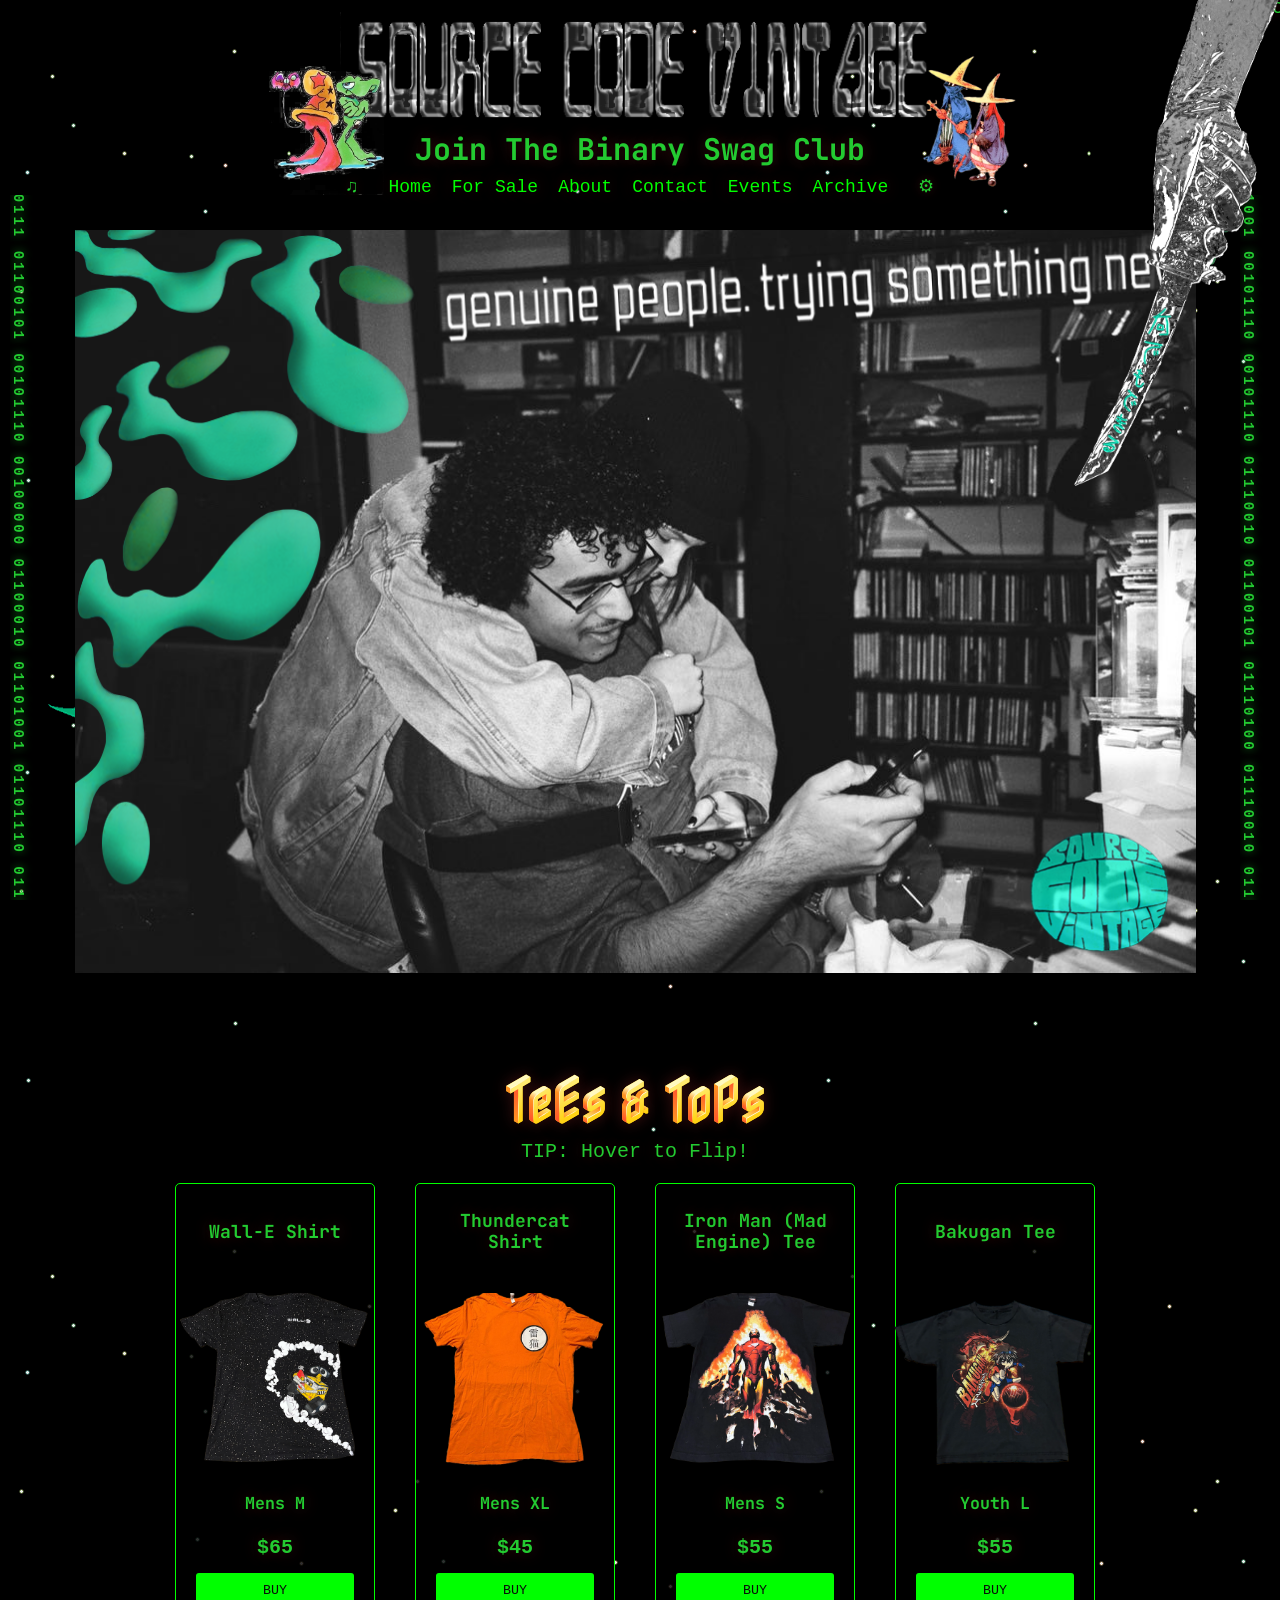
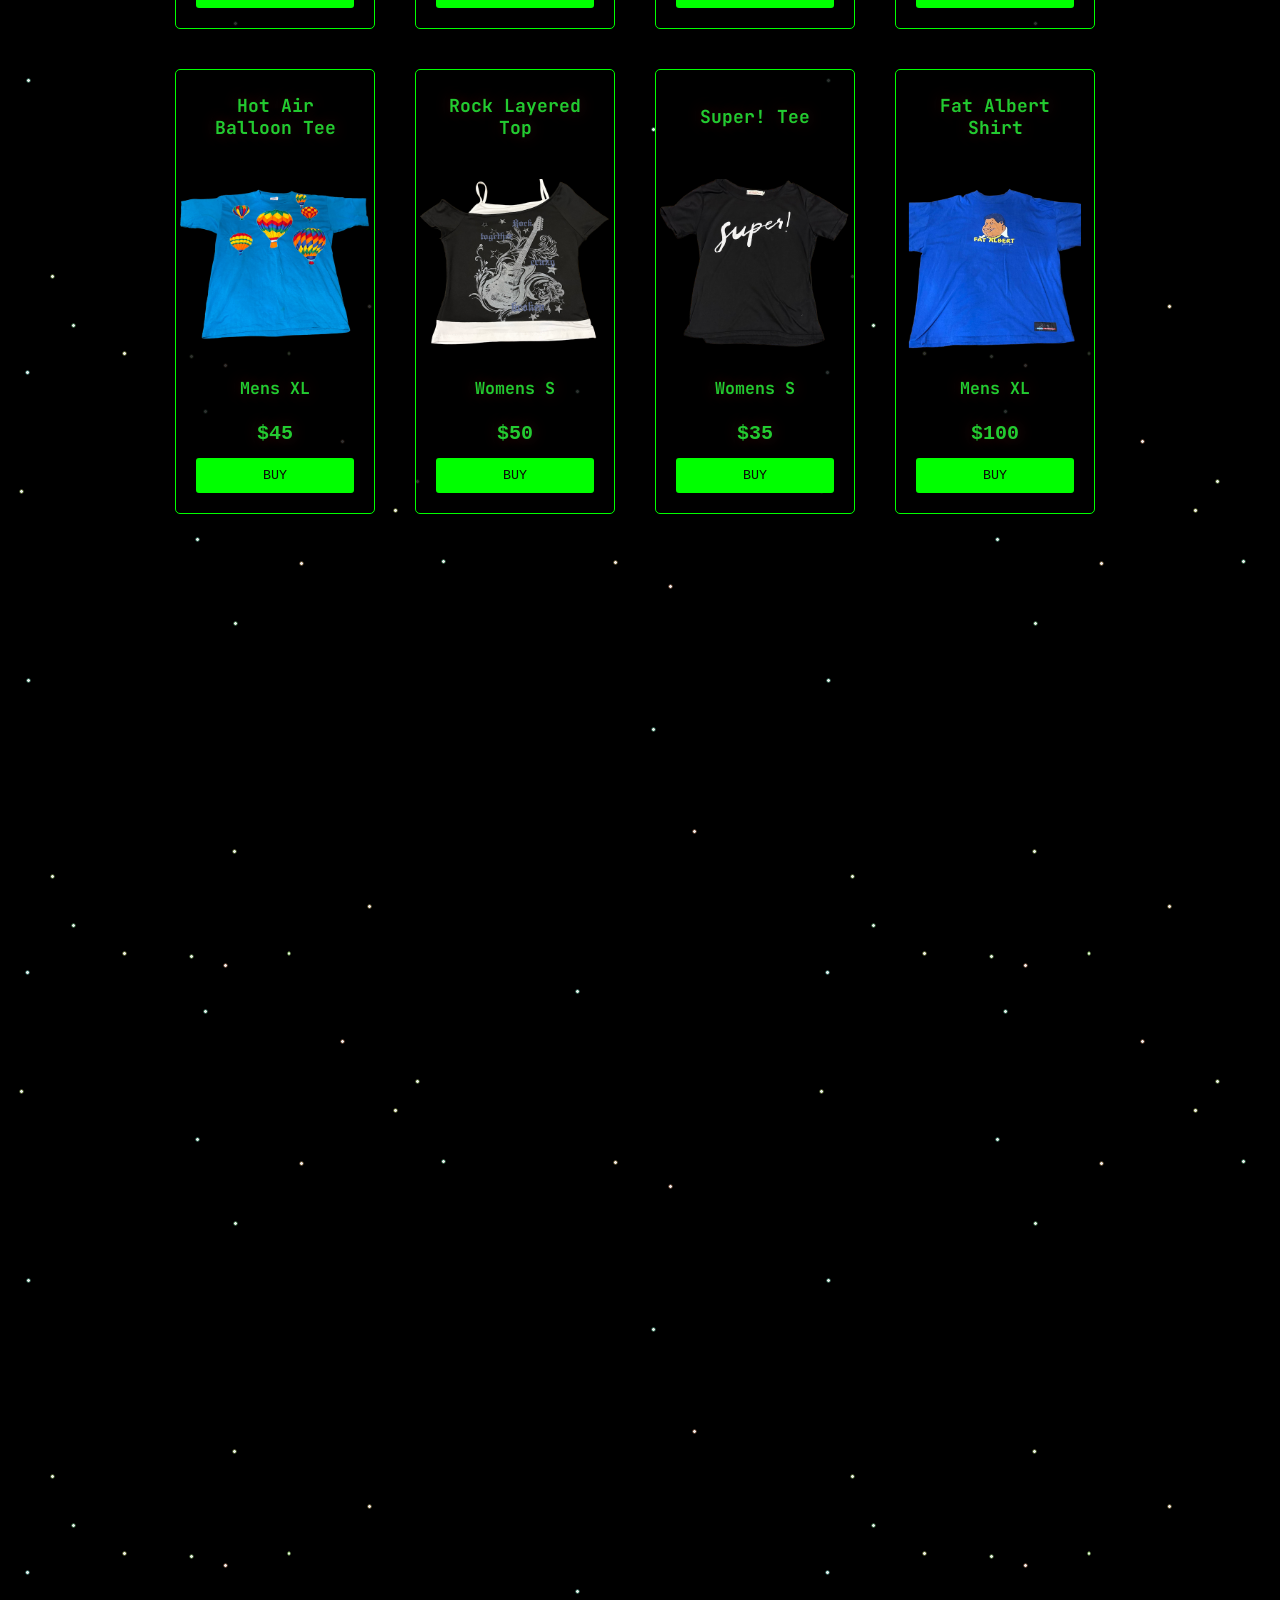
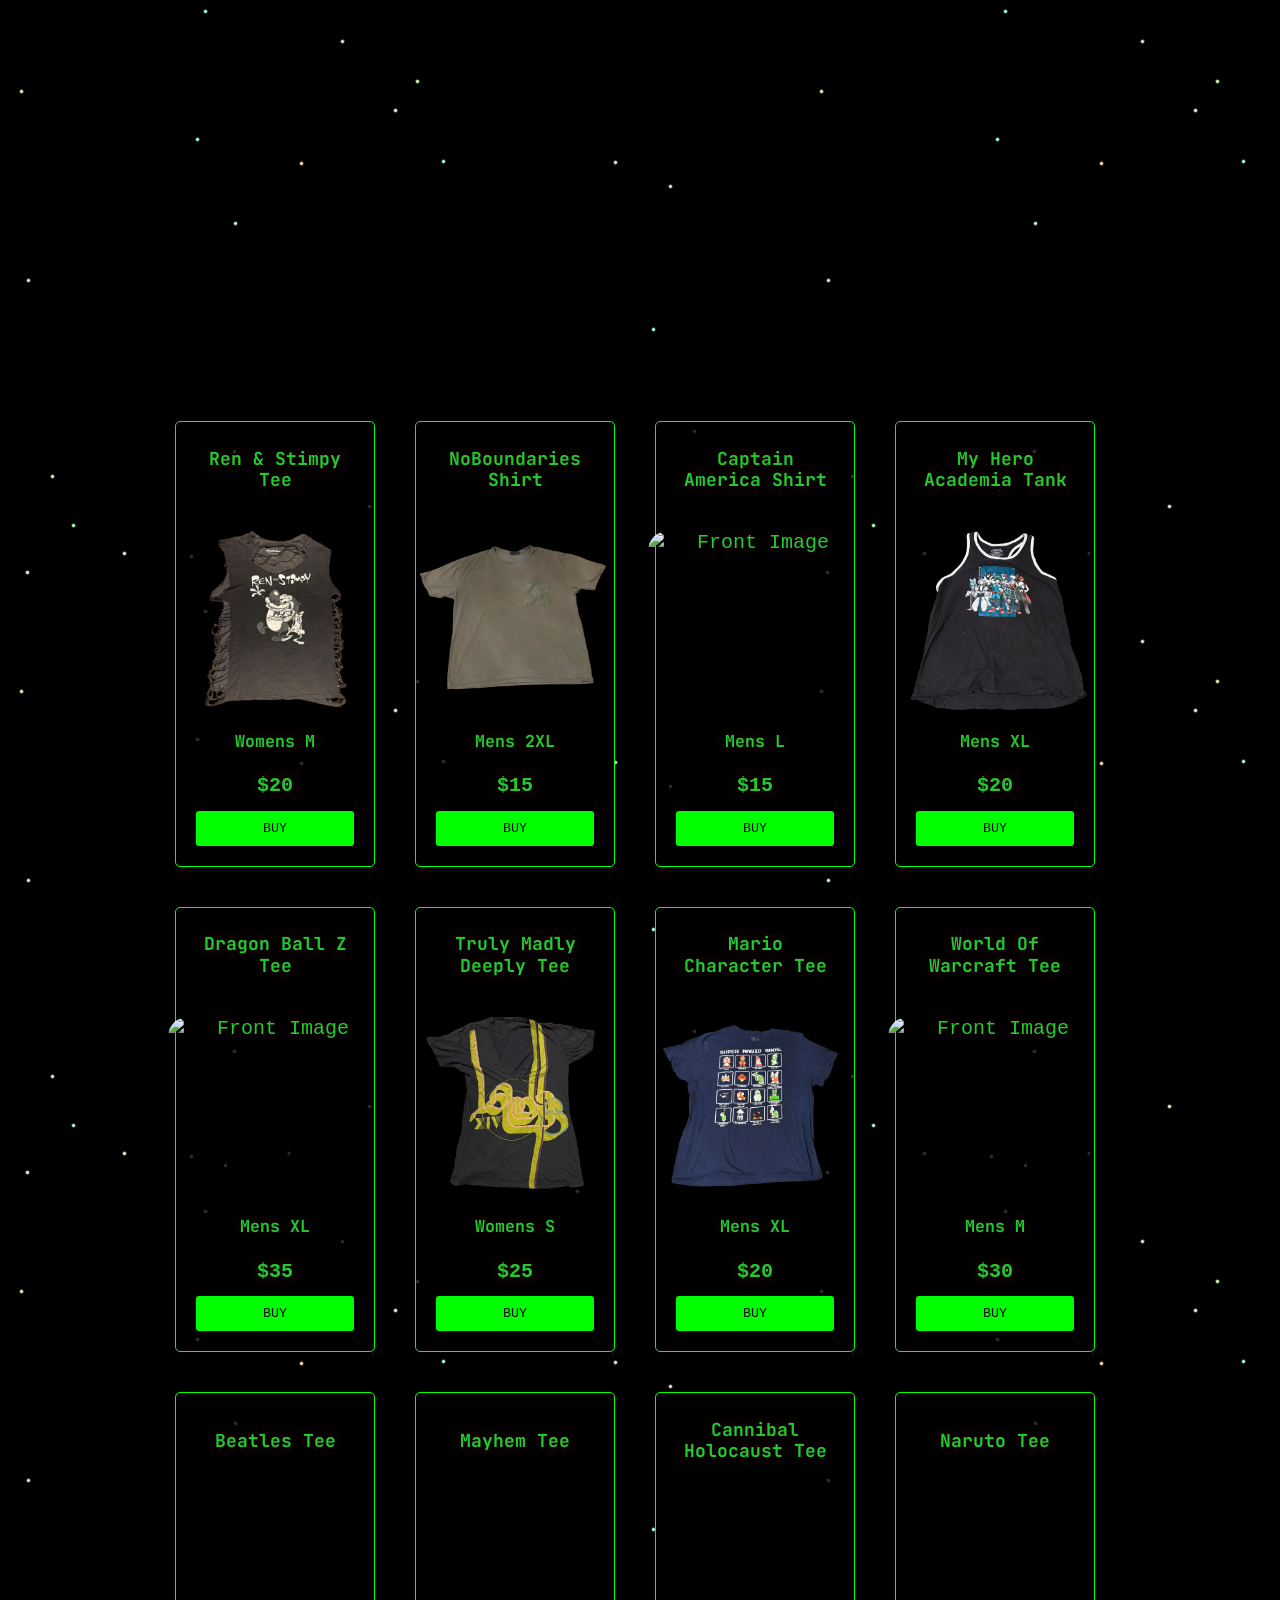
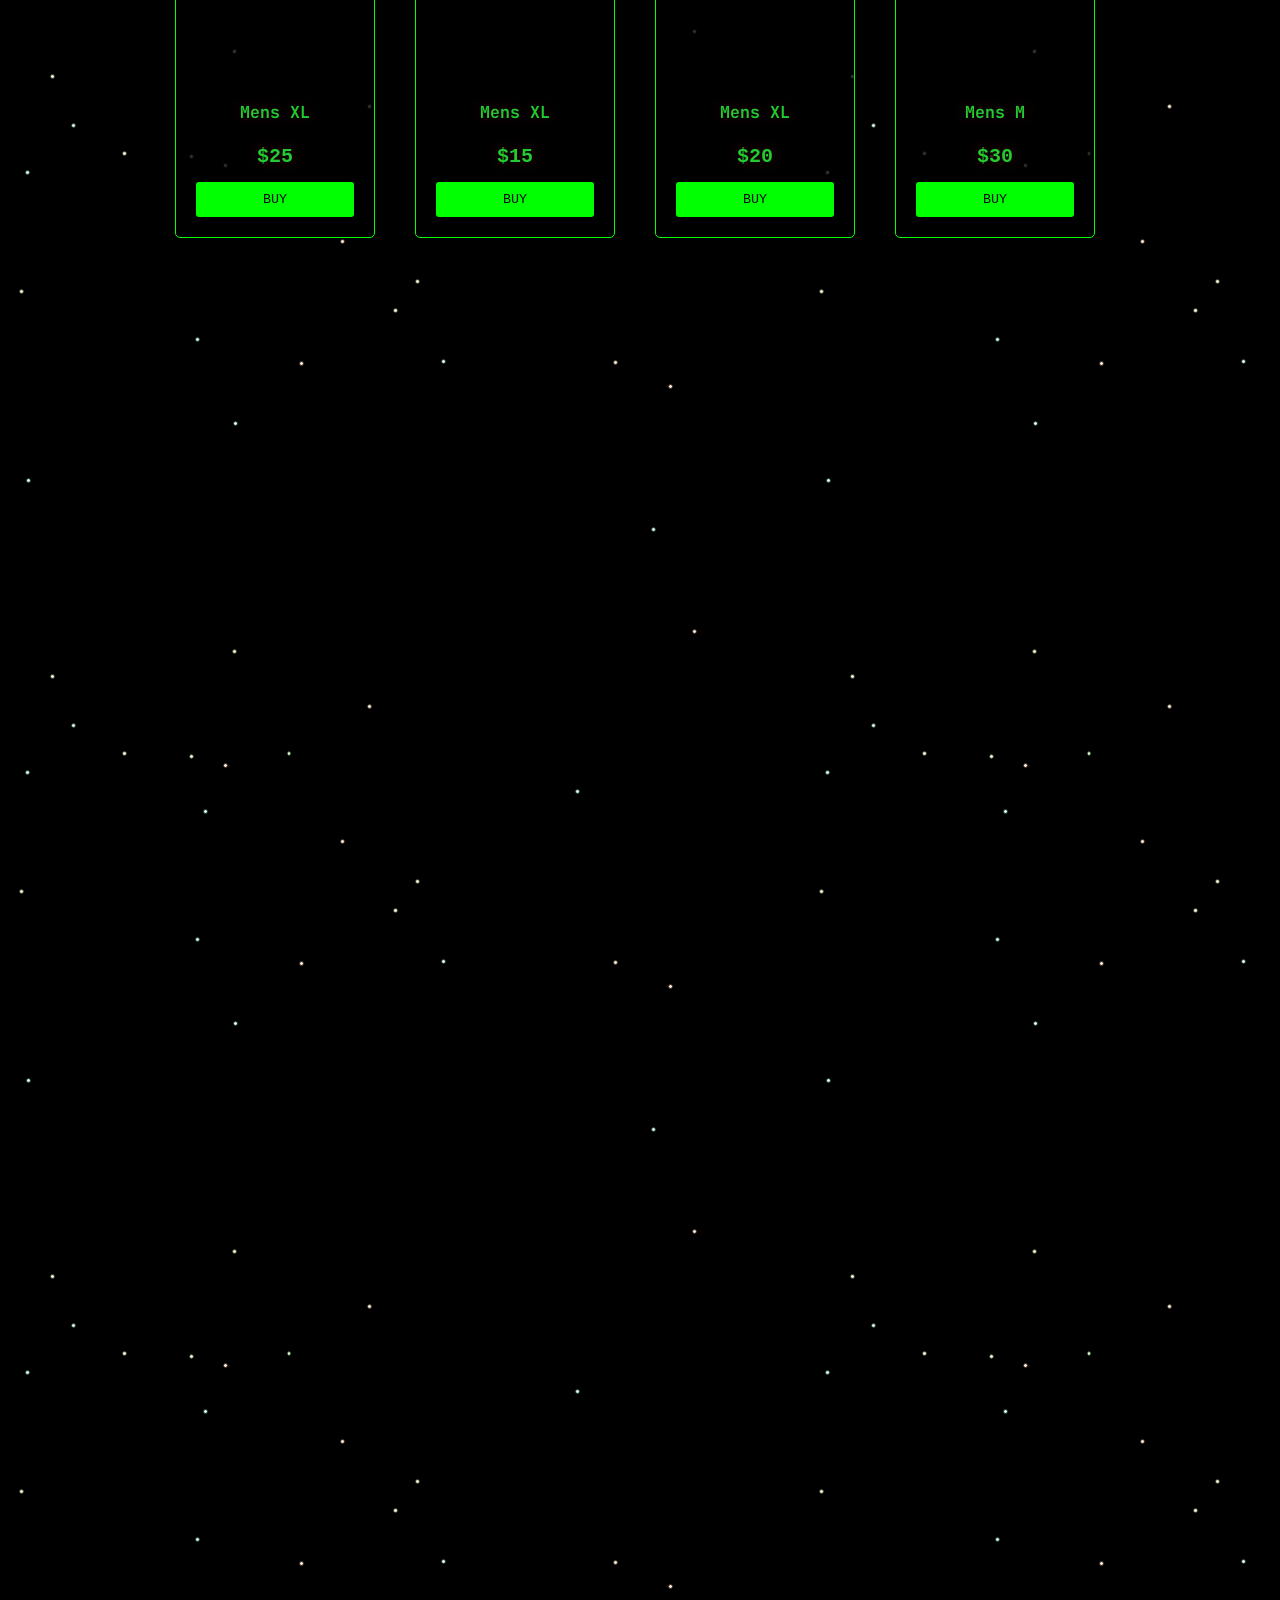
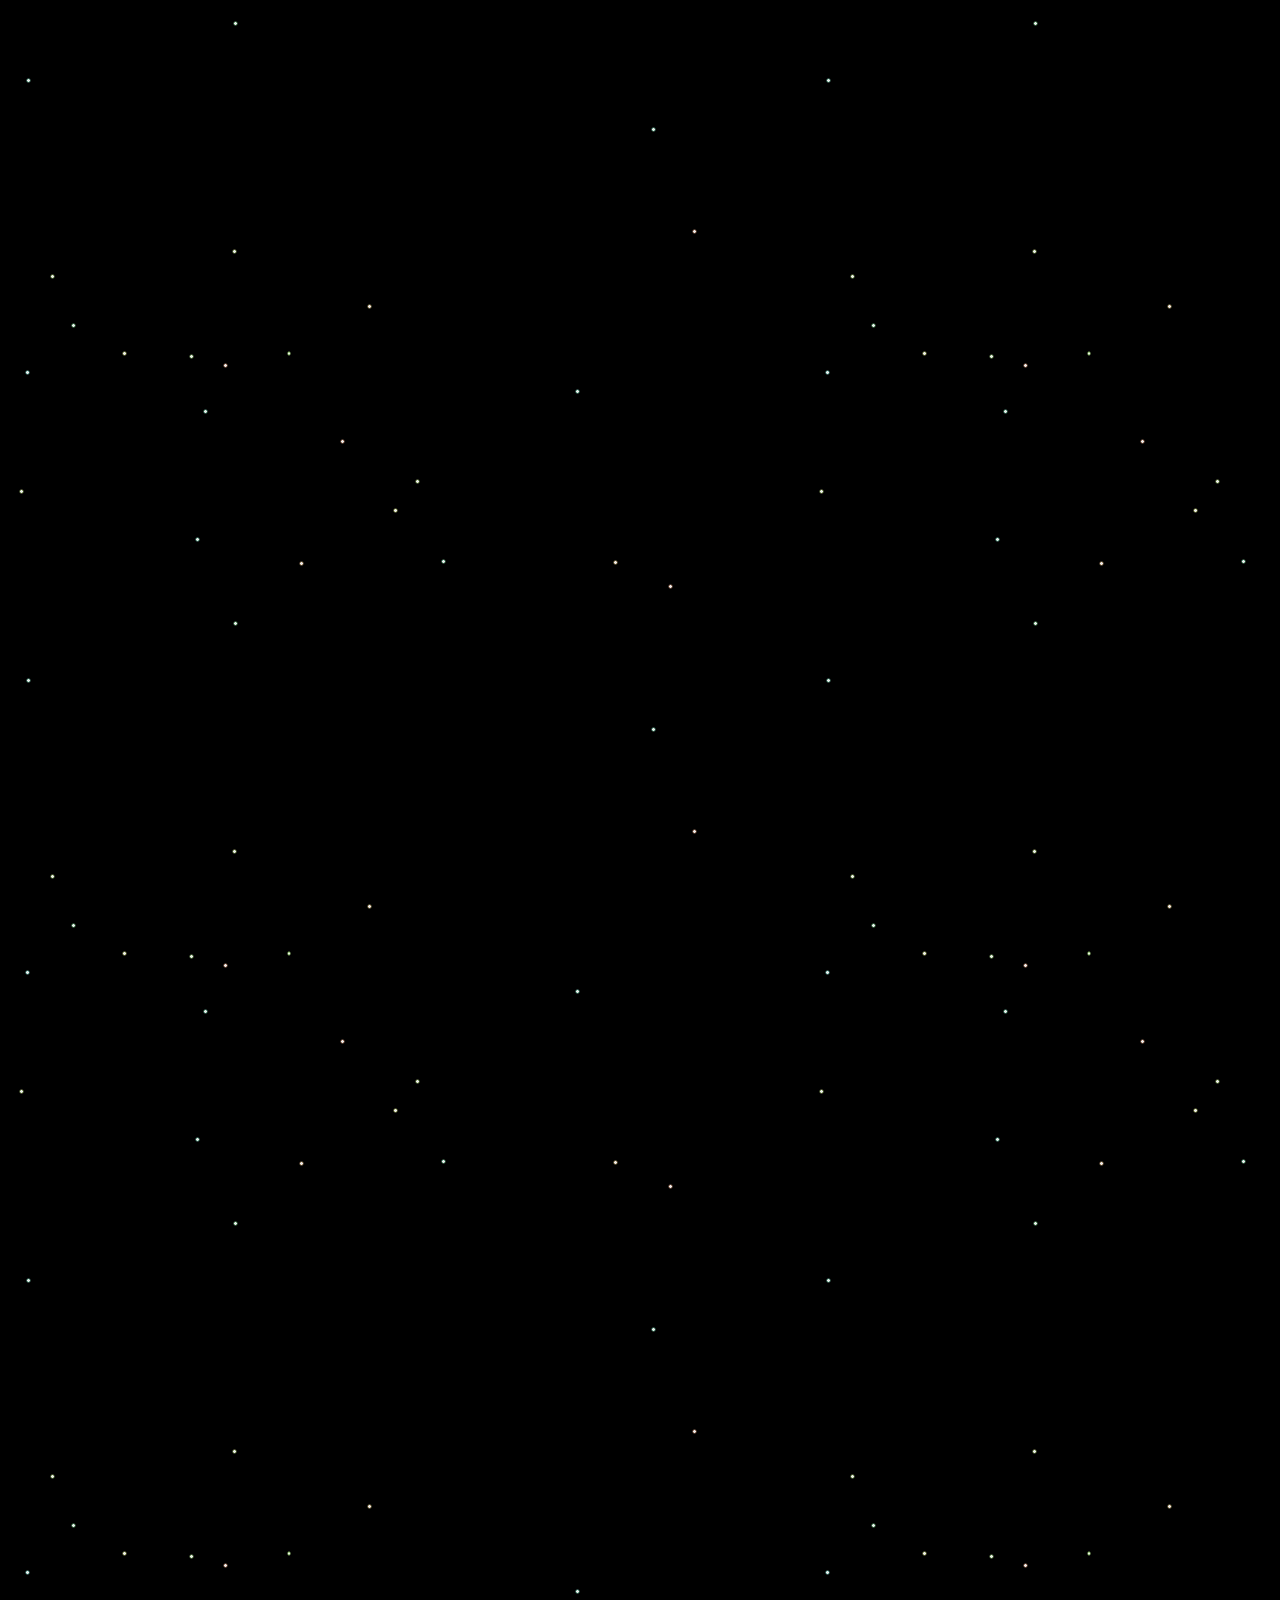
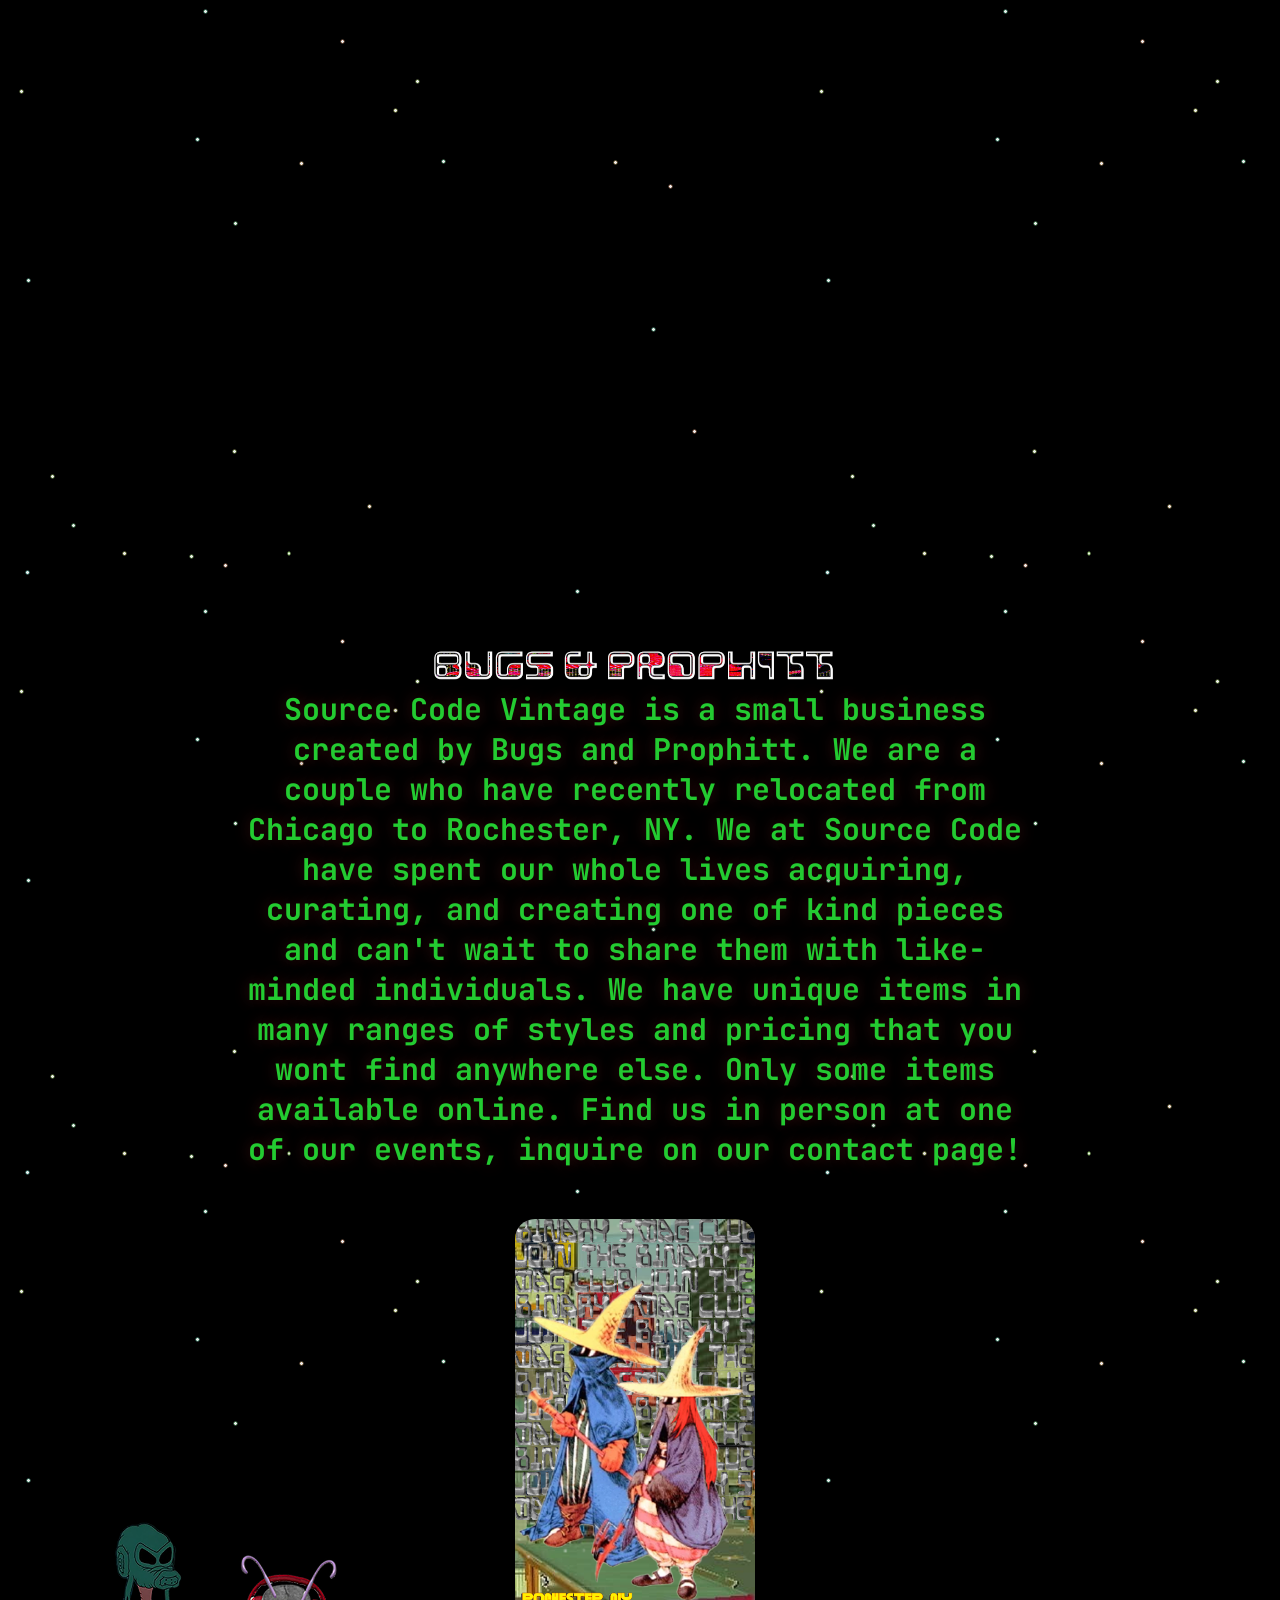
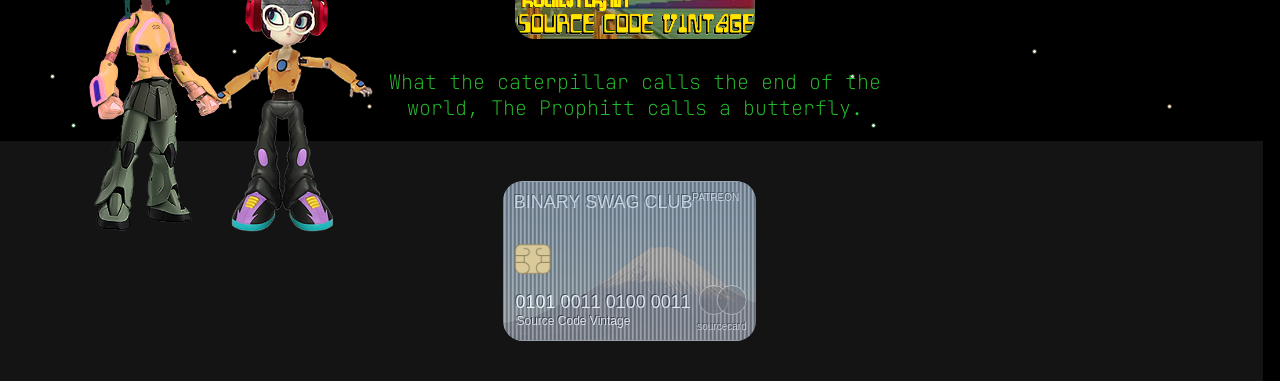
==== index.html @ 764714c0 "ADD TEES" ====
<!DOCTYPE html>
<html lang="en">

<head>
    <meta charset="UTF-8">
    <meta name="viewport" content="width=device-width, initial-scale=1.0">
    
    <!-- Canonical -->
    <link rel="canonical" href="https://binaryswag.club/">

    <!-- Favicons -->
    <link rel="icon" type="image/svg+xml" href="https://binaryswag.club/splash1.svg">
    <link rel="icon" type="image/png" sizes="96x96" href="https://binaryswag.club/splash196.png">
    <link rel="icon" type="image/x-icon" href="https://binaryswag.club/splash1.ico">

    <!-- Apple Touch Icon -->
    <link rel="apple-touch-icon" sizes="180x180" href="https://binaryswag.club/splash1.png">

    <!-- Web App Manifest -->
    <link rel="manifest" href="https://binaryswag.club/manifest.webmanifest">

    <!-- SEO Meta -->
    <title>Source Code Vintage</title>
    <meta name="description" content="Source Code Vintage - Join the Binary Swag Club. Unique items in many ranges of styles and pricing that you wont find anywhere else.">
    <meta name="apple-mobile-web-app-title" content="Source Code Vintage">
    
    <!-- Open Graph (Facebook, LinkedIn, etc.) -->
    <meta property="og:title" content="Source Code Vintage - Join the Binary Swag Club">
    <meta property="og:site_name" content="Source Code Vintage">
    <meta property="og:description" content="Source Code Vintage offers unique items in many ranges of styles and pricing that you won't find anywhere else.">
    <meta property="og:image" content="https://binaryswag.club/splash1.png">
    <meta property="og:url" content="https://binaryswag.club">
    <meta property="og:type" content="website">

    <!-- Twitter Card -->
    <meta name="twitter:card" content="summary_large_image">
    <meta name="twitter:title" content="Source Code Vintage - Join the Binary Swag Club">
    <meta name="twitter:description" content="Source Code Vintage offers unique items in many ranges of styles and pricing that you won't find anywhere else.">
    <meta name="twitter:image" content="https://binaryswag.club/splash1.png">

    <!-- Fonts and Styles -->
    <link rel="stylesheet" href="css-js/style.css">
    <link rel="stylesheet" href="css-js/mediaquerries.css">
    <script defer src="css-js/styles.js"></script>
    <link rel="preconnect" href="https://fonts.googleapis.com">
    <link rel="preconnect" href="https://fonts.gstatic.com" crossorigin>
    <link href="https://fonts.googleapis.com/css2?family=Cutive+Mono&family=JetBrains+Mono:ital,wght@0,100..800;1,100..800&family=Limelight&family=Nabla:EDPT,EHLT@0..200,0..24&family=Savate:ital,wght@0,200..900;1,200..900&family=Space+Mono:ital,wght@0,400;0,700;1,400;1,700&family=VT323&display=swap" rel="stylesheet">
</head>

<body>
    <!-- VERTICAL SCROLLING TEXT LEFT -->
    <div class="vertical-scroll-text">
        <div class="vertical-scroll-content">
             01110011 01101111 01110101 01110010 01100101 00100000 01100011 01101111 01100100 01100101 00100000 01110110 01101001 01101110 01110100 01100001 01100111 01100101 00101110 00100000 01100010 01101001 01101110 01100001 01110010 01111001 00100000 01110011 01110111 01100001 01100111 00100000 01100011 01101100 01110101 01100010 00101110 00101110 01110011 01101111 01110101 01110010 01100101 00100000 01100011 01101111 01100100 01100101 00100000 01110110 01101001 01101110 01110100 01100001 01100111 01100101 00101110 00100000 01100010 01101001 01101110 01100001 01110010 01111001 00100000 01110011 01110111 01100001 01100111 00100000 01100011 01101100 01110101 01100010 00101110 00101110 01110011 01101111 01110101 01110010 01100101 00100000 01100011 01101111 01100100 01100101 00100000 01110110 01101001 01101110 01110100 01100001 01100111 01100101 00101110 00100000 01100010 01101001 01101110 01100001 01110010 01111001 00100000 01110011 01110111 01100001 01100111 00100000 01100011 01101100 01110101 01100010 00101110 00101110
        </div>
    </div>

    <!-- VERTICAL SCROLLING TEXT RIGHT -->
    <div class="vertical-scroll-text-right">
        <div class="vertical-scroll-content-right">
             01110010 01100101 01110100 01110010 01101111 00100000 01110100 01100101 01100011 01101000 00100000 01100001 01100101 01110011 01110100 01101000 01100101 01110100 01101001 01100011 00101110 00100000 01100010 01101001 01101110 01100001 01110010 01111001 00100000 01110110 01101001 01100010 01100101 01110011 00100000 01101111 01101110 01101100 01111001 00101110 00101110 01110010 01100101 01110100 01110010 01101111 00100000 01110100 01100101 01100011 01101000 00100000 01100001 01100101 01110011 01110100 01101000 01100101 01110100 01101001 01100011 00101110 00100000 01100010 01101001 01101110 01100001 01110010 01111001 00100000 01110110 01101001 01100010 01100101 01110011 00100000 01101111 01101110 01101100 01111001 00101110 00101110
        </div>
    </div>

    <!-- BACKGROUND ELEMENTS (Static) -->
    <img class="lighting" src="imgs/pngs-gifs/lighting.gif" alt="Lightning">
    <img class="bat" src="imgs/pngs-gifs/bat.gif" alt="Bat">
    <img class="alien" src="imgs/pngs-gifs/ikeaAlien.png" alt="Alien">
    <img class="doom" src="imgs/pngs-gifs/4CYPGEA37SV43FWY7UVSKVJRMKVN2J3S.gif" alt="doom">
    <img class="scatter2" src="imgs/pngs-gifs/2RZTNGUUZCMGXJJDUIQTS4IITTZTFRCD copy.gif"> 

    <!-- FLYING ANIMATED ELEMENTS -->
    <div class="flying-elements">
        <img class="flying-star flying-1" src="imgs/gyroid/2CVMFF6KU5UXKX4AX3YBW3KA6JW6NW2W copy.gif" alt="Flying Gyroid 1">
        <img class="flying-comet flying-2" src="imgs/gyroid/443UXZZSZIVGUHAGTEFU7UTQ4AJ4JW55 copy.gif" alt="Flying Gyroid 2">
        <img class="flying-rocket flying-3" src="imgs/gyroid/443UXZZSZIVGUHAGTEFU7UTQ4AJ4JW55 copy.gif" alt="Flying Gyroid 3">
        <img class="flying-ufo flying-4" src="imgs/gyroid/5FCQZMGVOPBLQVNTIGFKL6VLLQXOMXAT copy.gif" alt="Flying Gyroid 4">
        <img class="flying-planet flying-5" src="imgs/gyroid/6QRD6BZLZZIRYHUSJ7FZJ62UHIOYYHXA copy.gif" alt="Flying Gyroid 5">
        <img class="flying-meteor flying-6" src="imgs/gyroid/6Y5JUF2MAHHKYN22RJPOLTMVB4ZF3CAZ copy.gif" alt="Flying Gyroid 6">
        <img class="flying-satellite flying-7" src="imgs/gyroid/DLTFU2TKORBCSRYEH4VUP2LTHD6D4S5A copy.gif" alt="Flying Gyroid 7">
        <img class="flying-asteroid flying-8" src="imgs/gyroid/KR2ZRWG6OG7X7ZSRJXXR3YCD3K5S2SMR copy.gif" alt="Flying Gyroid 8">
        <img class="flying-ship flying-9" src="imgs/gyroid/KR2ZRWG6OG7X7ZSRJXXR3YCD3K5S2SMR copy.gif" alt="Flying Gyroid 9">
    </div>
    
    <header>
        <img class="cheech" src="imgs/pngs-gifs/CHEECHY.PNG">
        <img class="title" src="imgs/TITLE.png" alt="Source Code Vintage">
        <h2 class="subTitle">Join The Binary Swag Club</h2>
        <img class="cheech2" src="imgs/pngs-gifs/WIZARDPNG.png">
        <img class="sword" src="imgs/sord-selected.png" alt="Sword Selected" id="sword1">
        <img class="sword2" src="imgs/sword.png" alt="Sword" id="sword2">
        <nav>
            <ul>
                <li class="music-menu-item">
                    <button id="musicMenuToggle" class="music-icon-btn">
                        <span class="music-icon">♫</span>
                    </button>
                </li>
                <li><a href="#home">Home</a></li>
                <li class="for-sale-nav">
                    <a href="#products" id="forSaleToggle" data-noscroll="true">For Sale</a>
                    <ul class="for-sale-dropdown" id="forSaleDropdown">
                        <li><a href="#products" data-target="#products">All For Sale</a></li>
                        <li><a href="#tees" data-target="#tees">TeEs & ToPs</a></li>
                        <li><a href="#hoodies" data-target="#hoodies">HoOdIeS & JaCkEtS</a></li>
                        <li><a href="#pants" data-target="#pants">PaNtS</a></li>
                        <li><a href="#dresses" data-target="#dresses">DrEsSeS & SkiRtS</a></li>
                        <li><a href="#trinkets" data-target="#trinkets">TrINkEtS & FiGuReS</a></li>
                    </ul>
                </li>
                <li><a href="#about">About</a></li>
                <li><a href="#contact">Contact</a></li>
                <li><a href="events.html">Events</a></li>
                <li><a href="archive.html">Archive</a></li>
                <li class="settings-menu-item">
                    <button id="settingsMenuToggle" class="settings-icon-btn">
                        <span class="settings-icon">⚙</span>
                    </button>
                </li>
            </ul>
            <!-- SETTINGS MENU DROPDOWN -->
            <div id="settingsMenu" class="settings-menu">
                <div class="settings-menu-content">
                    <h4>settings</h4>
                    <div class="setting-item">
                        <label class="setting-label">toggle bg animations: </label>
                        <label class="switch">
                            <input type="checkbox" checked="checked" id="animationToggle">
                            <div class="button">
                                <div class="light"></div>
                                <div class="dots"></div>
                                <div class="characters"></div>
                                <div class="shine"></div>
                                <div class="shadow"></div>
                            </div>
                        </label>
                    </div>
                </div>
            </div>
        </nav>
    </header>

    <!-- SWORD POPUP -->
    <div id="swordPopup" class="popup-overlay">
        <div class="popup-content">
            <button class="popup-close" id="closePopup">&times;</button>
            <h3>何でもできる</h3>
            <p>Everything is possible</p>
            <p class="popup-quote">"You can do anything"</p>
        </div>
    </div>

    <!-- MUSIC POPUP -->
    <div id="musicPopup" class="music-popup-overlay">
        <div class="music-popup-content">
            <button class="popup-close" id="closeMusicPopup">&times;</button>
            <div class="music-background">
                <img src="imgs/pngs-gifs/stars.gif" class="music-bg-image">
                <div class="music-controls-overlay">
                    <h3>♫ Music Player ♫</h3>
                    <div class="current-album-display">
                        <img id="currentAlbumCover" src="imgs/5074316349984588943.jpg" alt="Current Album Cover" class="current-album-art">
                    </div>
                    <div class="radio-display">
                        <div class="radio-header">
                            <span class="radio-station">BINARY TUNES</span>
                            <span class="frequency">SRC.CD</span>
                        </div>
                        <div class="now-playing-info">
                            <div class="genre-display">
                                <span class="genre-label">GENRE:</span>
                                <span id="currentGenre">Hip Hop</span>
                            </div>
                            <div class="song-display">
                                <span class="song-label">NOW PLAYING:</span>
                                <span id="currentSongTitle">HIP HOP SONG</span>
                            </div>
                        </div>
                        <div class="radio-ticker">
                            <div class="ticker-content">
                                <span id="radioDescription">This is Hip Hop radio - Song 1. All songs produced & composed by The Prophitt.</span>
                                <span id="radioDescriptionDupe">This is Hip Hop radio - Song 1. All songs  duced & composed by The Prophitt.</span>
                            </div>
                        </div>
                    </div>
                    <div class="station-nav">
                        <button id="prevStationBtn" class="station-btn">⏮ Prev</button>
                        <button id="nextStationBtn" class="station-btn">Next ⏭</button>
                    </div>
                    <div class="music-controls">
                        <button id="playPauseBtn" class="control-btn">⏸</button>
                        <button id="volumeBtn" class="control-btn">🔊</button>
                        <input type="range" id="volumeSlider" min="0" max="100" value="50" class="volume-slider">
                    </div>
                </div>
            </div>
        </div>
    </div>

    <!-- SHIRT IMAGE LIGHTBOX -->
    <div id="shirtLightbox" class="shirt-lightbox" aria-hidden="true">
        <div class="shirt-lightbox-content" role="dialog" aria-modal="true" aria-label="Enlarged shirt image">
            <button type="button" class="shirt-lightbox-close" id="closeShirtLightbox" aria-label="Close enlarged shirt image">&times;</button>
            <button type="button" class="shirt-lightbox-nav shirt-lightbox-prev" id="previousShirtImage" aria-label="Show front of shirt">&#8592;</button>
            <img id="shirtLightboxImage" src="" alt="">
            <button type="button" class="shirt-lightbox-nav shirt-lightbox-next" id="nextShirtImage" aria-label="Show back of shirt">&#8594;</button>
        </div>
    </div>

    <main>
        <!-- SECTION: HOME -->
        <section id="home">    
            <!-- SCROLLING IMAGES CONTAINER -->
            <div class="scrolling-container">
                <img src="imgs/MeUs.DONE.png" class="header-img" alt="Header Image">
            </div>
        </section>
        
        <!-- SECTION: PRODUCTS -->
        <section id="products" class="main-content">
            
            <!-- TEES and TOPS -->
            <h2 id="tees" class="POP">TeEs & ToPs</h2>
            <a href="#tees"><img class="titleImg" src="imgs/text_titles/teesTops.png" alt="TeEs & ToPs"></a>
            <p class="flipComp" class="ok">TIP: Hover to Flip!</p>
            <p class="flipMobile" class="ok">TIP: Click to Flip!</p>

                <div class="product-container shirt-products">
                    
                    <!-- Wall-E Shirt -->
                    <div class="product-card">
                        <h3>Wall-E Shirt</h3>
                        <div class="contact-image-spacerT">
                            <section id="spinning-image-section">
                                <div class="cardT-container">
                                    <div class="cardT">
                                        <div class="card-face front">
                                            <img src="imgs/tee.pngs/FrontWalle.png" alt="Front Image">
                                        </div>
                                        <div class="card-face back">
                                            <img src="imgs/tee.pngs/backWalle.png" alt="Back Image">
                                        </div>
                                    </div>
                                </div>
                            </section>
                        </div>                      
                        <h5>Mens M</h5>
                        <p><strong>$65</strong></p>
                        <a href="https://www.depop.com/products/sourcecodevintage-pixar-wall-e-disney-official" target="_blank"><button>BUY</button></a>
                    </div>

                    <!-- Thundercat Shirt -->
                    <div class="product-card"
                        data-grailed="https://www.grailed.com/listings/103561329-other-thundercat-tee">
                        <h3>Thundercat Shirt</h3>
                        <div class="contact-image-spacerT">
                            <section id="spinning-image-section">
                                <div class="cardT-container">
                                    <div class="cardT">
                                        <div class="card-face front">
                                            <img src="imgs/tee.pngs/thundercatFront.png" alt="Front Image">
                                        </div>
                                        <div class="card-face back">
                                            <img src="imgs/tee.pngs/thundercatBack.png" alt="Back Image">
                                        </div>
                                    </div>
                                </div>
                            </section>
                        </div>                      
                        <h5>Mens XL</h5>
                        <p><strong>$45</strong></p>
                        <a href="https://www.depop.com/products/sobrcecodevintage-orange-thundercat-tour-cotton-t-shirt-0f06" target="_blank"><button>BUY</button></a>
                    </div>

                    <!-- Iron Man (Mad Engine) -->
                    <div class="product-card">
                        <h3>Iron Man (Mad Engine) Tee</h3>
                        <div class="contact-image-spacerT">
                            <section id="spinning-image-section">
                                <div class="cardT-container">
                                    <div class="cardT">
                                        <div class="card-face front">
                                            <img src="imgs/tee.pngs/ironManFront.png" alt="Front Image">
                                        </div>
                                        <div class="card-face back">
                                            <img src="imgs/tee.pngs/ironManBack.png" alt="Back Image">
                                        </div>
                                    </div>
                                </div>
                            </section>
                        </div>
                        <h5>Mens S</h5>
                        <p><strong>$55</strong></p>
                        <a href="https://www.depop.com/products/sourcecodevintage-mad-engine-x-iron/" target="_blank"><button>Buy</button></a>
                    </div>

                    <!-- Bakugan Tee -->
                    <div class="product-card" 
                    data-grailed="https://www.grailed.com/listings/103561355-other-bakugan-tee">
                        <h3>Bakugan Tee</h3>
                        <div class="contact-image-spacerT">
                            <section id="spinning-image-section">
                                <div class="cardT-container">
                                    <div class="cardT">
                                        <div class="card-face front">
                                            <img src="imgs/tee.pngs/bakuganfront.png" alt="Front Image">
                                        </div>
                                        <div class="card-face back">
                                            <img src="imgs/tee.pngs/bakuganback.png" alt="Back Image">
                                        </div>
                                    </div>
                                </div>
                            </section>
                        </div>
                        <h5>Youth L</h5>
                        <p><strong>$55</strong></p>
                        <a href="https://www.depop.com/products/sourcecodevintaoe-black-bakugan-tee-kids-l-daaf" target="_blank"><button>Buy</button></a>
                    </div>

                    <!-- Hot Air Balloon Tee -->
                    <div class="product-card">
                        <h3>Hot Air Balloon Tee</h3>
                        <div class="contact-image-spacerT">
                            <section id="spinning-image-section">
                                <div class="cardT-container">
                                    <div class="cardT">
                                        <div class="card-face front">
                                            <img src="imgs/tee.pngs/ballonFront.png" alt="Front Image">
                                        </div>
                                        <div class="card-face back">
                                            <img src="imgs/tee.pngs/balloonBack.png" alt="Back Image">
                                        </div>
                                    </div>
                                </div>
                            </section>
                        </div>                        
                        <h5> Mens XL</h5>
                        <p><strong>$45</strong></p>
                        <a href="https://www.depop.com/products/sourcecodevintage-hot-air-balloon-tee-one/" target="_blank"><button>Buy</button></a>
                    </div>
                        
                    <!-- Marc Jacobs Tee -->
                    <!-- <div class="product-card">
                        <h3>Marc Jacobs Tee</h3>
                        <img src="imgs/shirts/poo.jpg" class="P1" alt="Marc Jacobs Tee">
                        <h5>Womens S</h5>
                        <p><strong>$75</strong></p>
                        <a href="https://www.depop.com/products/sourcecodevintage-white-and-pink-steve-madden/" target="_blank"><button>Buy</button></a>
                    </div> -->
                    
                    <!-- Rock Layered Top -->
                    <div class="product-card">
                        <h3>Rock Layered Top</h3>
                        <div class="contact-image-spacerT">
                            <section id="spinning-image-section">
                                <div class="cardT-container">
                                    <div class="cardT">
                                        <div class="card-face front">
                                            <img src="imgs/tee.pngs/rockFront.png" alt="Front Image">
                                        </div>
                                        <div class="card-face back">
                                            <img src="imgs/tee.pngs/rockBack.png" alt="Back Image">
                                        </div>
                                    </div>
                                </div>
                            </section>
                        </div>                        
                        <h5>Womens S</h5>
                        <p><strong>$50</strong></p>
                        <a href="https://www.depop.com/products/sourcecodevintage-black-and-white-layered-tshirt/" target="_blank"><button>Buy</button></a>
                    </div>

                    <!-- Super! Tee -->
                    <div class="product-card">
                        <h3>Super! Tee</h3>
                        <div class="contact-image-spacerT">
                            <section id="spinning-image-section">
                                <div class="cardT-container">
                                    <div class="cardT">
                                        <div class="card-face front">
                                            <img src="imgs/tee.pngs/superFront.png" alt="Front Image">
                                        </div>
                                        <div class="card-face back">
                                            <img src="imgs/tee.pngs/superBacvk.png" alt="Back Image">
                                        </div>
                                    </div>
                                </div>
                            </section>
                        </div>                        
                        <h5>Womens S</h5>
                        <p><strong>$35</strong></p>
                        <a href="https://www.depop.com/products/sourcecodevintage-super-cute-rare-anling-fushi/" target="_blank"><button>Buy</button></a>
                    </div>

                    <!-- Fat Albert Shirt -->
                    <div class="product-card">
                        <h3>Fat Albert Shirt</h3>
                        <div class="contact-image-spacerT">
                            <section id="spinning-image-section">
                                <div class="cardT-container">
                                    <div class="cardT">
                                        <div class="card-face front">
                                            <img src="imgs/tee.pngs/FAfront.png" alt="Front Image">
                                        </div>
                                        <div class="card-face back">
                                            <img src="imgs/tee.pngs/FAback.png" alt="Back Image">
                                        </div>
                                    </div>
                                </div>
                            </section>
                        </div>
                        <h5>Mens XL</h5>
                        <p><strong>$100</strong></p>
                        <a href="https://www.depop.com/products/sourcecodevintage-platinum-fubu-fat-albert-size" target="_blank"><button>Buy</button></a>
                    </div>

                    <!-- Tiger Tee -->
                    <div class="product-card">
                        <h3>Tiger Tee</h3>
                        <div class="contact-image-spacerT">
                            <section id="spinning-image-section">
                                <div class="cardT-container">
                                    <div class="cardT">
                                        <div class="card-face front">
                                            <img src="imgs/tee.pngs/tigerFront.png" alt="Front Image">
                                        </div>
                                        <div class="card-face back">
                                            <img src="imgs/tee.pngs/tigerBack.png" alt="Back Image">
                                        </div>
                                    </div>
                                </div>
                            </section>
                        </div>                        
                        <h5>Kids L</h5>
                        <p><strong>$40</strong></p>
                        <a href="https://www.depop.com/products/sourcecodevintage-cool-vintage-the-mountain-tiger/" target="_blank"><button>Buy</button></a>
                    </div>
                    
                    <!-- BabyMetal Tee -->
                    <!-- <div class="product-card">
                        <h3>BabyMetal Tee</h3>
                        <img src="imgs/shirts/baby.jpg" class="P1" alt="BabyMetal Tee">
                        <h5>Womens M</h5>
                        <p><strong>$30</strong></p>
                        <a href="https://www.depop.com/products/sourcecodevintage-baby-metal-t-shirt-great" target="_blank"><button>Buy</button></a>
                    </div>        -->

                    <!-- Wrestlemania Tee -->
                    <div class="product-card">
                        <h3>Wrestlemania Tee</h3>
                        <div class="contact-image-spacerT">
                            <section id="spinning-image-section">
                                <div class="cardT-container">
                                    <div class="cardT">
                                        <div class="card-face front">
                                            <img src="imgs/tee.pngs/wrestleFront.png" alt="Front Image">
                                        </div>
                                        <div class="card-face back">
                                            <img src="imgs/tee.pngs/wrestleBack.png" alt="Back Image">
                                        </div>
                                    </div>
                                </div>
                            </section>
                        </div>                        
                        <h5>Womens L</h5>
                        <p><strong>$30</strong></p>
                        <a href="https://www.depop.com/products/sourcecodevintage-wrestlemania-iv-4-official-merch/" target="_blank"><button>Buy</button></a>
                    </div>
                    
                    <!-- Young Frank Tee -->
                    <div class="product-card">
                        <h3>Young Frank Tee</h3>
                        <div class="contact-image-spacerT">
                            <section id="spinning-image-section">
                                <div class="cardT-container">
                                    <div class="cardT">
                                        <div class="card-face front">
                                            <img src="imgs/tee.pngs/abbyFront.png" alt="Front Image">
                                        </div>
                                        <div class="card-face back">
                                            <img src="imgs/tee.pngs/abbyBack.png" alt="Back Image">
                                        </div>
                                    </div>
                                </div>
                            </section>
                        </div>                        
                        <h5>Unisex M</h5>
                        <p><strong>$15</strong></p>
                        <a href="https://www.depop.com/products/sourcecodevintage-fruit-of-the-loom-young/" target="_blank"><button>Buy</button></a>
                    </div>

                    <!-- Benet/Comfort Colors Tee -->
                    <div class="product-card">
                        <h3>Benet/Comfort Colors Tee</h3>
                        <div class="contact-image-spacerT">
                            <section id="spinning-image-section">
                                <div class="cardT-container">
                                    <div class="cardT">
                                        <div class="card-face front">
                                            <img src="imgs/tee.pngs/benetFront.png" alt="Front Image">
                                        </div>
                                        <div class="card-face back">
                                            <img src="imgs/tee.pngs/benetBack.png" alt="Back Image">
                                        </div>
                                    </div>
                                </div>
                            </section>
                        </div>                        
                        <h5>Mens M</h5>
                        <p><strong>$20</strong></p>
                        <a href="https://www.depop.com/products/sourcecodevintage-really-sick-benet-graphic-tee/" target="_blank"><button>Buy</button></a>
                    </div>

                    <!-- RealBvoice Tee -->
                    <!-- <div class="product-card">
                        <h3>RealBvoice Tee</h3>
                        <div class="contact-image-spacerT">
                            <section id="spinning-image-section">
                                <div class="cardT-container">
                                    <div class="cardT">
                                        <div class="card-face front">
                                            <img src="imgs/tee.pngs/realB/realBFront.png" alt="Front Image">
                                        </div>
                                        <div class="card-face back">
                                            <img src="imgs/tee.pngs/realB/realBBack.png" alt="Back Image">
                                        </div>
                                    </div>
                                </div>
                            </section>
                        </div>                        
                        <h5>Womens S</h5>
                        <p><strong>$100</strong></p>
                        <a href="https://www.depop.com/products/sourcecodevintage-realbvoice-japan-import-tee-size" target="_blank"><button>Buy</button></a>
                    </div> -->

                    <!-- Paul Frank Tee -->
                    <!-- <div class="product-card">
                        <h3>Paul Frank Baby Tee</h3>
                        <img src="imgs/shirts/pf.png" class="P1" alt="Paul Frank Baby Tee">
                        <h5>Womens S</h5>
                        <p><strong>$200</strong></p>
                        <a href="https://www.depop.com/products/sourcecodevintage-paul-frank-industries-camper-van" target="_blank"><button>Buy</button></a>
                    </div> -->

                    <!-- Yayoi Kusama Tee -->
                    <div class="product-card">
                        <h3>Yayoi Kusama Tee</h3>
                        <div class="contact-image-spacerT">
                            <section id="spinning-image-section">
                                <div class="cardT-container">
                                    <div class="cardT">
                                        <div class="card-face front">
                                            <img src="imgs/tee.pngs/yayoiFront.png" alt="Front Image">
                                        </div>
                                        <div class="card-face back">
                                            <img src="imgs/tee.pngs/yayoiFront.png" alt="Back Image">
                                        </div>
                                    </div>
                                </div>
                            </section>
                        </div>                        
                        <h5>Womens S</h5>
                        <p><strong>$200</strong></p>
                        <a href="https://www.depop.com/products/sourcecodevintage-24-hour-television-x-yayoi" target="_blank"><button>Buy</button></a>
                    </div>

                    <!-- Predator Shirt -->
                    <!-- <div class="product-card">
                        <h3>Predator Shirt</h3>
                        <div class="contact-image-spacerT">
                            <section id="spinning-image-section">
                                <div class="cardT-container">
                                    <div class="cardT">
                                        <div class="card-face front">
                                            <img src="imgs/tee.pngs/predatorFront.png" alt="Front Image">
                                        </div>
                                        <div class="card-face back">
                                            <img src="imgs/tee.pngs/predatorBack.png" alt="Back Image">
                                        </div>
                                    </div>
                                </div>
                            </section>
                        </div>                        
                        <h5>Mens 3XL</h5>
                        <p><strong>$50</strong></p>
                        <a href="https://www.depop.com/products/sourcecodevintage-predator-x-lootcrate-official-predator" target="_blank"><button>Buy</button></a>
                    </div> -->

                    <!-- Beer Shirt -->
                    <div class="product-card">
                        <h3>Beer Shirt</h3>
                        <div class="contact-image-spacerT">
                            <section id="spinning-image-section">
                                <div class="cardT-container">
                                    <div class="cardT">
                                        <div class="card-face front">
                                            <img src="imgs/tee.pngs/frontBeer.png" alt="Front Image">
                                        </div>
                                        <div class="card-face back">
                                            <img src="imgs/tee.pngs/backBeer.png" alt="Back Image">
                                        </div>
                                    </div>
                                </div>
                            </section>
                        </div>
                        <h5>Mens XL</h5>
                        <p><strong>$15</strong></p>
                        <a href="https://www.depop.com/products/sourcecodevintage-fruit-of-the-loom-beer/" target="_blank"><button>Buy</button></a>
                    </div>

                    <!-- Swan Top -->
                    <div class="product-card">
                        <h3>Swan Top</h3>
                        <div class="contact-image-spacerT">
                            <section id="spinning-image-section">
                                <div class="cardT-container">
                                    <div class="cardT">
                                        <div class="card-face front">
                                            <img src="imgs/tee.pngs/patternFront.png" alt="Front Image">
                                        </div>
                                        <div class="card-face back">
                                            <img src="imgs/tee.pngs/patternBack.png" alt="Back Image">
                                        </div>
                                    </div>
                                </div>
                            </section>
                        </div>
                        <h5>Womens L</h5>
                        <p><strong>$65</strong></p>
                        <a href="https://www.depop.com/products/sourcecodevinta3e-rare-vintage-yu-kurosa-maximalist-9762" target="_blank"><button>Buy</button></a>
                    </div>

                    <!-- Harley Davidson Shirt -->
                    <div class="product-card">
                        <h3>Harley Davidson Shirt</h3>
                        <div class="contact-image-spacerT">
                            <section id="spinning-image-section">
                                <div class="cardT-container">
                                    <div class="cardT">
                                        <div class="card-face front">
                                            <img src="imgs/tee.pngs/harleyFront.png" alt="Front Image">
                                        </div>
                                        <div class="card-face back">
                                            <img src="imgs/tee.pngs/harleyBack.png" alt="Back Image">
                                        </div>
                                    </div>
                                </div>
                            </section>
                        </div>
                        <h5>Mens XL</h5>
                        <p><strong>$15</strong></p>
                        <a href="https://www.depop.com/products/sourcecodevintage-harley-davidson-motorcycles-size-xl/" target="_blank"><button>Buy</button></a>
                    </div>

                    <!-- Primitive Bulma Shirt -->
                    <div class="product-card">
                        <h3>Primitive Bulma Shirt</h3>
                        <div class="contact-image-spacerT">
                            <section id="spinning-image-section">
                                <div class="cardT-container">
                                    <div class="cardT">
                                        <div class="card-face front">
                                            <img src="imgs/tee.pngs/primFront.png" alt="Front Image">
                                        </div>
                                        <div class="card-face back">
                                            <img src="imgs/tee.pngs/primBack.png" alt="Back Image">
                                        </div>
                                    </div>
                                </div>
                            </section>
                        </div>
                        <h5>Mens L</h5>
                        <p><strong>$50</strong></p>
                        <a href="https://www.depop.com/products/sourcecodevintage-dragon-ball-z-x-primitive-7b72/" target="_blank"><button>Buy</button></a>
                    </div>

                    <!-- Hunter X Hunter Shirt -->
                    <div class="product-card">
                        <h3>Hunter X Hunter Shirt</h3>
                        <div class="contact-image-spacerT">
                            <section id="spinning-image-section">
                                <div class="cardT-container">
                                    <div class="cardT">
                                        <div class="card-face front">
                                            <img src="imgs/tee.pngs/hunterFront.png" alt="Front Image">
                                        </div>
                                        <div class="card-face back">
                                            <img src="imgs/tee.pngs/hunterBack.png" alt="Back Image">
                                        </div>
                                    </div>
                                </div>
                            </section>
                        </div>
                        <h5>Mens XL</h5>
                        <p><strong>$35</strong></p>
                        <a href="https://www.depop.com/products/sourcecodevintage-atsuko-x-hunter-x-hunter/" target="_blank"><button>Buy</button></a>
                    </div>

                    <!-- Red Car Shirt -->
                    <div class="product-card">
                        <h3>JustDrift Shirt</h3>
                        <div class="contact-image-spacerT">
                            <section id="spinning-image-section">
                                <div class="cardT-container">
                                    <div class="cardT">
                                        <div class="card-face front">
                                            <img src="imgs/tee.pngs/carFront.png" alt="Front Image">
                                        </div>
                                        <div class="card-face back">
                                            <img src="imgs/tee.pngs/carBack.png" alt="Back Image">
                                        </div>
                                    </div>
                                </div>
                            </section>
                        </div>
                        <h5>Mens XL</h5>
                        <p><strong>$40</strong></p>
                        <a href="https://www.depop.com/products/sourcecodevintage-justdriftitco-tee-size/" target="_blank"><button>Buy</button></a>
                    </div>

                    <!-- BeatMe Shirt -->
                    <div class="product-card">
                        <h3>BeatMe Shirt</h3>
                        <div class="contact-image-spacerT">
                            <section id="spinning-image-section">
                                <div class="cardT-container">
                                    <div class="cardT">
                                        <div class="card-face front">
                                            <img src="imgs/tee.pngs/beatFront.png" alt="Front Image">
                                        </div>
                                        <div class="card-face back">
                                            <img src="imgs/tee.pngs/beatBack.png" alt="Back Image">
                                        </div>
                                    </div>
                                </div>
                            </section>
                        </div>
                        <h5>Unisex XL</h5>
                        <p><strong>$50</strong></p>
                        <a href="https://www.depop.com/products/sourcecodevintage-sedition-nightmares-joan-jett/" target="_blank"><button>Buy</button></a>
                    </div>

                    <!-- Ren & Stimpy Tee -->
                    <div class="product-card">
                        <h3>Ren & Stimpy Tee</h3>
                        <div class="contact-image-spacerT">
                            <section id="spinning-image-section">
                                <div class="cardT-container">
                                    <div class="cardT">
                                        <div class="card-face front">
                                            <img src="imgs/tee.pngs/stimpyFront.png" alt="Front Image">
                                        </div>
                                        <div class="card-face back">
                                            <img src="imgs/tee.pngs/stimpyBack.png" alt="Back Image">
                                        </div>
                                    </div>
                                </div>
                            </section>
                        </div>
                        <h5>Womens M</h5>
                        <p><strong>$20</strong></p>
                        <a href="https://www.depop.com/products/sourcecodevintxge-grey-and-stimpy-nickelodeon-tank-23af" target="_blank"><button>Buy</button></a>
                    </div>

                    <!-- NoBoundaries Shirt -->
                    <div class="product-card">
                        <h3>NoBoundaries Shirt</h3>
                        <div class="contact-image-spacerT">
                            <section id="spinning-image-section">
                                <div class="cardT-container">
                                    <div class="cardT">
                                        <div class="card-face front">
                                            <img src="imgs/tee.pngs/greenFront.png" alt="Front Image">
                                        </div>
                                        <div class="card-face back">
                                            <img src="imgs/tee.pngs/pacsunBack.png" alt="Back Image">
                                        </div>
                                    </div>
                                </div>
                            </section>
                        </div>
                        <h5>Mens 2XL</h5>
                        <p><strong>$15</strong></p>
                        <a href="https://www.depop.com/products/sourcecodevintage-no-boundaries-green-shirt-size/" target="_blank"><button>Buy</button></a>
                    </div>

                    <!-- Captain America Shirt -->
                    <div class="product-card">
                        <h3>Captain America Shirt</h3>
                        <div class="contact-image-spacerT">
                            <section id="spinning-image-section">
                                <div class="cardT-container">
                                    <div class="cardT">
                                        <div class="card-face front">
                                            <img src="imgs/tee.pngs/capFront.png" alt="Front Image">
                                        </div>
                                        <div class="card-face back">
                                            <img src="imgs/tee.pngs/capBack.png" alt="Back Image">
                                        </div>
                                    </div>
                                </div>
                            </section>
                        </div>
                        <h5>Mens L</h5>
                        <p><strong>$15</strong></p>
                        <a href="https://www.depop.com/products/sourcecodevintage-captain-america-blue-and-red/" target="_blank"><button>Buy</button></a>
                    </div>

                    <!-- My Hero Academia Tank -->
                    <div class="product-card">
                        <h3>My Hero Academia Tank</h3>
                        <div class="contact-image-spacerT">
                            <section id="spinning-image-section">
                                <div class="cardT-container">
                                    <div class="cardT">
                                        <div class="card-face front">
                                            <img src="imgs/tee.pngs/myHeroFront.png" alt="Front Image">
                                        </div>
                                        <div class="card-face back">
                                            <img src="imgs/tee.pngs/myHeroBack.png" alt="Back Image">
                                        </div>
                                    </div>
                                </div>
                            </section>
                        </div>
                        <h5>Mens XL</h5>
                        <p><strong>$20</strong></p>
                        <a href="https://www.depop.com/products/sourcecodevintage-my-hero-academia-funimation" target="_blank"><button>Buy</button></a>
                    </div>

                    <!-- Dragonball Tee -->
                    <div class="product-card">
                        <h3>Dragon Ball Z Tee</h3>
                        <div class="contact-image-spacerT">
                            <section id="spinning-image-section">
                                <div class="cardT-container">
                                    <div class="cardT">
                                        <div class="card-face front">
                                            <img src="imgs/tee.pngs/DBfront.png" alt="Front Image">
                                        </div>
                                        <div class="card-face back">
                                            <img src="imgs/tee.pngs/DBback.png" alt="Back Image">
                                        </div>
                                    </div>
                                </div>
                            </section>
                        </div>
                        <h5>Mens XL</h5>
                        <p><strong>$35</strong></p>
                        <a href="https://www.depop.com/products/sourcecodevintage-dragon-ball-z-tshirt-size/" target="_blank"><button>Buy</button></a>
                    </div>

                    <!-- Truly Madly Deeply Tee -->
                    <div class="product-card">
                        <h3>Truly Madly Deeply Tee</h3>
                        <div class="contact-image-spacerT">
                            <section id="spinning-image-section">
                                <div class="cardT-container">
                                    <div class="cardT">
                                        <div class="card-face front">
                                            <img src="imgs/tee.pngs/trulyFront.png" alt="Front Image">
                                        </div>
                                        <div class="card-face back">
                                            <img src="imgs/tee.pngs/trulyBack.png" alt="Back Image">
                                        </div>
                                    </div>
                                </div>
                            </section>
                        </div>
                        <h5>Womens S</h5>
                        <p><strong>$25</strong></p>
                        <a href="https://www.depop.com/products/sourcecodevintane-truly-madly-deeply-womens-v-3d80/" target="_blank"><button>Buy</button></a>
                    </div>

                    <!-- Mario Tee -->
                    <div class="product-card">
                        <h3>Mario Character Tee</h3>
                        <div class="contact-image-spacerT">
                            <section id="spinning-image-section">
                                <div class="cardT-container">
                                    <div class="cardT">
                                        <div class="card-face front">
                                            <img src="imgs/tee.pngs/marioFront.png" alt="Front Image">
                                        </div>
                                        <div class="card-face back">
                                            <img src="imgs/tee.pngs/marioBack.png" alt="Back Image">
                                        </div>
                                    </div>
                                </div>
                            </section>
                        </div>
                        <h5>Mens XL</h5>
                        <p><strong>$20</strong></p>
                        <a href="https://www.depop.com/products/sourcecodevintage-super-mario-bros-graphic-tee" target="_blank"><button>Buy</button></a>
                    </div>

                    <!-- World of Warcraft Tee -->
                    <div class="product-card">
                        <h3>World of Warcraft Tee</h3>
                        <div class="contact-image-spacerT">
                            <section id="spinning-image-section">
                                <div class="cardT-container">
                                    <div class="cardT">
                                        <div class="card-face front">
                                            <img src="imgs/tee.pngs/WOWfront.png" alt="Front Image">
                                        </div>
                                        <div class="card-face back">
                                            <img src="imgs/tee.pngs/WOWback.png" alt="Back Image">
                                        </div>
                                    </div>
                                </div>
                            </section>
                        </div>
                        <h5>Mens M</h5>
                        <p><strong>$30</strong></p>
                        <a href="https://www.depop.com/products/sourcecodevintage-world-of-warcraft-lootcrate-shirt" target="_blank"><button>Buy</button></a>
                    </div>

                    <!-- Beatles Tee -->
                    <div class="product-card">
                        <h3>Beatles Tee</h3>
                        <div class="contact-image-spacerT">
                            <section id="spinning-image-section">
                                <div class="cardT-container">
                                    <div class="cardT">
                                        <div class="card-face front">
                                            <img src="imgs/tee.pngs/beatlesT_front.png" alt="Front Image">
                                        </div>
                                        <div class="card-face back">
                                            <img src="imgs/tee.pngs/beatlesT_back.png" alt="Back Image">
                                        </div>
                                    </div>
                                </div>
                            </section>
                        </div>
                        <h5>Mens XL</h5>
                        <p><strong>$25</strong></p>
                        <a href="https://www.depop.com/products/sou8cecodevintage-gray-beatles-let-it-be-b8cd" target="_blank"><button>Buy</button></a>
                    </div>

                    <!-- Mayhem Tee -->
                    <div class="product-card">
                        <h3>Mayhem Tee</h3>
                        <div class="contact-image-spacerT">
                            <section id="spinning-image-section">
                                <div class="cardT-container">
                                    <div class="cardT">
                                        <div class="card-face front">
                                            <img src="imgs/tee.pngs/mayhemFront.png" alt="Front Image">
                                        </div>
                                        <div class="card-face back">
                                            <img src="imgs/tee.pngs/mayhemBack.png" alt="Back Image">
                                        </div>
                                    </div>
                                </div>
                            </section>
                        </div>
                        <h5>Mens XL</h5>
                        <p><strong>$15</strong></p>
                        <a href="https://www.depop.com/products/sourcekodevintage-black-mayhem-graphic-tee-with-82f8" target="_blank"><button>Buy</button></a>
                    </div>

                    <!-- Cannibal Holocaust Tee -->
                    <div class="product-card">
                        <h3>Cannibal Holocaust Tee</h3>
                        <div class="contact-image-spacerT">
                            <section id="spinning-image-section">
                                <div class="cardT-container">
                                    <div class="cardT">
                                        <div class="card-face front">
                                            <img src="imgs/tee.pngs/cannibalFront.png" alt="Front Image">
                                        </div>
                                        <div class="card-face back">
                                            <img src="imgs/tee.pngs/cannibalBack.png" alt="Back Image">
                                        </div>
                                    </div>
                                </div>
                            </section>
                        </div>
                        <h5>Mens XL</h5>
                        <p><strong>$20</strong></p>
                        <a href="https://www.depop.com/products/sourcecodetintage-cannibal-holocaust-black-t-shirt-with-3d55/" target="_blank"><button>Buy</button></a>
                    </div>

                    <!-- Naruto Tee -->
                    <div class="product-card">
                        <h3>Naruto Tee</h3>
                        <div class="contact-image-spacerT">
                            <section id="spinning-image-section">
                                <div class="cardT-container">
                                    <div class="cardT">
                                        <div class="card-face front">
                                            <img src="imgs/tee.pngs/narutoFront.png" alt="Front Image">
                                        </div>
                                        <div class="card-face back">
                                            <img src="imgs/tee.pngs/narutoBack.png" alt="Back Image">
                                        </div>
                                    </div>
                                </div>
                            </section>
                        </div>
                        <h5>Mens M</h5>
                        <p><strong>$30</strong></p>
                        <a href="https://www.depop.com/products/sourcecodevintage-black-naruto-ichiraku-ramen-shop" target="_blank"><button>Buy</button></a>
                    </div>

                    <!-- Flash Tee -->
                    <div class="product-card">
                        <h3>Flash Tee</h3>
                        <div class="contact-image-spacerT">
                            <section id="spinning-image-section">
                                <div class="cardT-container">
                                    <div class="cardT">
                                        <div class="card-face front">
                                            <img src="imgs/tee.pngs/flashFront.png" alt="Front Image">
                                        </div>
                                        <div class="card-face back">
                                            <img src="imgs/tee.pngs/flashBack.png" alt="Back Image">
                                        </div>
                                    </div>
                                </div>
                            </section>
                        </div>
                        <h5>Mens XL</h5>
                        <p><strong>$20</strong></p>
                        <a href="https://www.depop.com/products/sourcecodevintage-red-and-yellow-flash-t-shirt" target="_blank"><button>Buy</button></a>
                    </div>

                    <!-- Ajin Tee -->
                    <div class="product-card">
                        <h3>Ajin Tee</h3>
                        <div class="contact-image-spacerT">
                            <section id="spinning-image-section">
                                <div class="cardT-container">
                                    <div class="cardT">
                                        <div class="card-face front">
                                            <img src="imgs/tee.pngs/ajinFront.png" alt="Front Image">
                                        </div>
                                        <div class="card-face back">
                                            <img src="imgs/tee.pngs/ajinBack.png" alt="Back Image">
                                        </div>
                                    </div>
                                </div>
                            </section>
                        </div>
                        <h5>Mens S</h5>
                        <p><strong>$20</strong></p>
                        <a href="https://www.depop.com/products/sourcecodevinta8e-black-t-shirt-with-white-graphic-de6d" target="_blank"><button>Buy</button></a>
                    </div>

                    <!-- Baby Yoda Tee -->
                    <div class="product-card">
                        <h3>Baby Yoda Tee</h3>
                        <div class="contact-image-spacerT">
                            <section id="spinning-image-section">
                                <div class="cardT-container">
                                    <div class="cardT">
                                        <div class="card-face front">
                                            <img src="imgs/tee.pngs/yodaFront.png" alt="Front Image">
                                        </div>
                                        <div class="card-face back">
                                            <img src="imgs/tee.pngs/yodaBack.png" alt="Back Image">
                                        </div>
                                    </div>
                                </div>
                            </section>
                        </div>
                        <h5>Mens L</h5>
                        <p><strong>$20</strong></p>
                        <a href="https://www.depop.com/products/sourcecodevintage-grey-and-green-star-wars" target="_blank"><button>Buy</button></a>
                    </div>

                    <!-- Rick and Morty Tee -->
                    <div class="product-card">
                        <h3>Rick and Morty Tee</h3>
                        <div class="contact-image-spacerT">
                            <section id="spinning-image-section">
                                <div class="cardT-container">
                                    <div class="cardT">
                                        <div class="card-face front">
                                            <img src="imgs/tee.pngs/RMfront.png" alt="Front Image">
                                        </div>
                                        <div class="card-face back">
                                            <img src="imgs/tee.pngs/RMback.png" alt="Back Image">
                                        </div>
                                    </div>
                                </div>
                            </section>
                        </div>
                        <h5>Mens L</h5>
                        <p><strong>$20</strong></p>
                        <a href="https://www.depop.com/products/sourcecodevintage-rick-and-morty-navy-cotton" target="_blank"><button>Buy</button></a>
                    </div>

                     <!-- Sparkle Tank -->
                    <div class="product-card">
                        <h3>Sparkle Tank</h3>
                        <div class="contact-image-spacerT">
                            <section id="spinning-image-section">
                                <div class="cardT-container">
                                    <div class="cardT">
                                        <div class="card-face front">
                                            <img src="imgs/tee.pngs/topsparkleFront.png" alt="Front Image">
                                        </div>
                                        <div class="card-face back">
                                            <img src="imgs/tee.pngs/topsparkleBack.png" alt="Back Image">
                                        </div>
                                    </div>
                                </div>
                            </section>
                        </div>
                        <h5>Womens XS</h5>
                        <p><strong>$25</strong></p>
                        <a href="https://www.depop.com/products/sourcecodevintage-black-sequin-tank-top-glamour" target="_blank"><button>Buy</button></a>
                    </div>

                    <!-- Graphic Flare Long Sleeve -->
                    <!-- <div class="product-card">
                        <h3>Graphic Flare Long Sleeve</h3>
                        <img src="imgs/shirts/vw.png" class="P1" alt="Graphic Flare Long Sleeve">
                        <h5>Womens S</h5>
                        <p><strong>$45</strong></p>
                        <a href="https://www.depop.com/products/sourcecodevintage-akademika-unique-flare-sleeve-shirt/" target="_blank"><button>Buy</button></a>
                    </div> -->

                    <!-- Geometric Mesh Top -->
                    <div class="product-card">
                        <h3>Geometric Mesh Top</h3>
                        <div class="contact-image-spacerT">
                            <section id="spinning-image-section">
                                <div class="cardT-container">
                                    <div class="cardT">
                                        <div class="card-face front">
                                            <img src="imgs/tee.pngs/crossFront.png" alt="Front Image">
                                        </div>
                                        <div class="card-face back">
                                            <img src="imgs/tee.pngs/crossBack.png" alt="Back Image">
                                        </div>
                                    </div>
                                </div>
                            </section>
                        </div>
                        <h5>Womens S</h5>
                        <p><strong>$18</strong></p>
                        <a href="https://www.depop.com/products/sourcacodevintage-cyberpunk-geometric-print-mesh-turtleneck-73b8" target="_blank"><button>Buy</button></a>
                    </div>


                </div>

            <!-- HOODIES & JACKETS -->
            <h2 id="hoodies" class="POP">HoOdIeS & JaCkEtS</h2>
            <a href="#hoodies"><img class="titleImg" src="imgs/text_titles/hoodies.png" alt="HoOdIeS"></a>
                    <div class="product-container1">

                        <!-- Sunglasses Hoodie -->
                        <div class="product-card1">
                            <h3>Sunglasses Hoodie</h3>
                            <div class="contact-image-spacerT">
                                    <section id="spinning-image-section">
                                        <div class="cardT-container">
                                            <div class="cardT">
                                                <div class="card-face front">
                                                    <img src="imgs/tee.pngs/eyesFront.png" alt="Front Image">
                                                </div>
                                                <div class="card-face back">
                                                    <img src="imgs/tee.pngs/eyesBack.png" alt="Back Image">
                                                </div>
                                            </div>
                                        </div>
                                    </section>
                                </div>
                            <h5>Mens M</h5>
                            <p><strong>$50</strong></p>
                            <a href="https://www.depop.com/products/sourcecodevintage-vintage-marc-by-marc-jacobs/" target="_blank">
                                <button>Buy</button>
                            </a>
                        </div>

                        <!-- Banksy Hoodie -->
                        <div class="product-card1">
                            <h3>Banksy Hoodie</h3>
                            <div class="contact-image-spacerT">
                                    <section id="spinning-image-section">
                                        <div class="cardT-container">
                                            <div class="cardT">
                                                <div class="card-face front">
                                                    <img src="imgs/tee.pngs/Banksyfront.png" alt="Front Image">
                                                </div>
                                                <div class="card-face back">
                                                    <img src="imgs/tee.pngs/banksyback.png" alt="Back Image">
                                                </div>
                                            </div>
                                        </div>
                                    </section>
                                </div>
                            <h5>Mens M</h5>
                            <p><strong>$75</strong></p>
                            <a href="https://www.depop.com/products/sourcecodevintage-banksy-exhibition-japan-tour-limited" target="_blank">
                                <button>Buy</button>
                            </a>
                        </div>

                        <!-- Beatles Jacket -->
                    <div class="product-card"
                        data-grailed="https://www.grailed.com/listings/103560817-other-beatles-1964-tour-great-britain-satin-jacket">
                        <h3>Beatles Jacket</h3>
                        <div class="contact-image-spacerT">
                            <section id="spinning-image-section">
                                <div class="cardT-container">
                                    <div class="cardT">
                                        <div class="card-face front">
                                            <img src="imgs/tee.pngs/beatlesFront.png" alt="Front Image">
                                        </div>
                                        <div class="card-face back">
                                            <img src="imgs/tee.pngs/beatlesBack.png" alt="Back Image">
                                        </div>
                                    </div>
                                </div>
                            </section>
                        </div>                      
                        <h5>Mens L</h5>
                        <p><strong>$1000</strong></p>
                        <a href="https://www.depop.com/products/sour8ecodevintage-rare-1970s-beatles-fantasy-tour-7741" target="_blank"><button>BUY</button></a>
                    </div>
                    </div>

            <!-- PANTS -->
            <h2 id="pants" class="POP">PaNtS </h2>
            <a href="#pants"><img class="titleImg" src="imgs/text_titles/Pants.png" alt="PaNtS"></a>
            <div class="product-container1">
                <!-- Lace-Trim Capris -->
                <div class="product-card1">
                    <h3>Lace-Trim Capris</h3>
                    <div class="contact-image-spacerT">
                        <section id="spinning-image-section">
                            <div class="cardT-container">
                                <div class="cardT">
                                    <div class="card-face front">
                                        <img src="imgs/tee.pngs/Lacefront.png" alt="Front Image">
                                    </div>
                                    <div class="card-face back">
                                        <img src="imgs/tee.pngs/Laceback.png" alt="Back Image">
                                    </div>
                                </div>
                            </div>
                        </section>
                    </div>
                    <h5>24/XS</h5>
                    <p><strong>$30</strong></p>
                    <a href="https://www.depop.com/products/sourcecodevintage-melvis-capri-jeans-size-25/" target="_blank">
                        <button>Buy</button>
                    </a>
                </div>

                <!-- Red Dickies -->
                <div class="product-card1">
                    <h3>Red Dickies</h3>
                    <div class="contact-image-spacerT">
                        <section id="spinning-image-section">
                            <div class="cardT-container">
                                <div class="cardT">
                                    <div class="card-face front">
                                        <img src="imgs/tee.pngs/redFront.png" alt="Front Image">
                                    </div>
                                    <div class="card-face back">
                                        <img src="imgs/tee.pngs/redFront.png" alt="Back Image">
                                    </div>
                                </div>
                            </div>
                        </section>
                    </div>
                    <h5>24/XS</h5>
                    <p><strong>$50</strong></p>
                    <a href="https://www.depop.com/products/sourcecodevintage-red-dickies-carpenter-pants/" target="_blank">
                        <button>Buy</button>
                    </a>
                </div>

                <!-- Black Levi 501s -->
                <div class="product-card1">
                    <h3>Black Levi 501s</h3>
                    <div class="contact-image-spacerT">
                        <section id="spinning-image-section">
                            <div class="cardT-container">
                                <div class="cardT">
                                    <div class="card-face front">
                                        <img src="imgs/tee.pngs/blackFront.png" alt="Front Image">
                                    </div>
                                    <div class="card-face back">
                                        <img src="imgs/tee.pngs/blackFront.png" alt="Back Image">
                                    </div>
                                </div>
                            </div>
                        </section>
                    </div>
                    <h5>27/S</h5>
                    <p><strong>$50</strong></p>
                    <a href="https://www.depop.com/products/sourcecodevintage-red-dickies-carpenter-pants/" target="_blank">
                        <button>Buy</button>
                    </a>
                </div>
            </div>

            <!-- DRESSES/SKIRTS -->
            <h2 id="dresses" class="POP">DrEsSeS & SkiRtS</h2>
            <a href="#dresses"><img class="titleImg2" src="imgs/text_titles/dressSkirt.png" alt="DrEsSeS & SkiRtS"></a>
            <div class="product-container1">

                <!-- Boho Dress -->
                <!-- <div class="product-card1">
                    <h3>Boho Dress</h3>
                    <img src="imgs/shirts/boho.jpg" class="P1" alt="Boho Dress">
                    <h5>Womens OS</h5>
                    <p>$50</p>
                    <a href="https://www.depop.com/products/sourcecodevintage-vintage-on-the-rocks-dress/" target="_blank">
                        <button>BUY</button>
                    </a>
                </div> -->

                <!-- Sequin Miniskirt -->
                <div class="product-card1">
                    <h3>Sequin Miniskirt</h3>
                    <div class="contact-image-spacerT">
                            <section id="spinning-image-section">
                                <div class="cardT-container">
                                    <div class="cardT">
                                        <div class="card-face front">
                                            <img src="imgs/tee.pngs/sparkleFront.png" alt="Front Image">
                                        </div>
                                        <div class="card-face back">
                                            <img src="imgs/tee.pngs/sparkleBack.png" alt="Back Image">
                                        </div>
                                    </div>
                                </div>
                            </section>
                        </div>
                    <h5>Womens M</h5>
                    <p>$25</p>
                    <a href="https://www.depop.com/products/sourcecodevintage-black-sequin-mini-skirt/" target="_blank">
                        <button>BUY</button>
                    </a>
                </div>

                <!-- Floral Midiskirt -->
                <!-- <div class="product-card1">
                    <h3>Floral Midiskirt</h3>
                    <img src="imgs/shirts/floral.png" class="P1" alt="Floral Midiskirt">
                    <h5>Womens S</h5>
                    <p>$40</p>
                    <a href="https://www.depop.com/products/sourcecodevintage-beautiful-floral-print-midi-skirt/" target="_blank">
                        <button>BUY</button>
                    </a>
                </div> -->

                <!-- Pink Miniskirt -->
                <div class="product-card1">
                    <h3>Pink Miniskirt</h3>
                    <div class="contact-image-spacerT">
                            <section id="spinning-image-section">
                                <div class="cardT-container">
                                    <div class="cardT">
                                        <div class="card-face front">
                                            <img src="imgs/tee.pngs/frontPink.png" alt="Front Image">
                                        </div>
                                        <div class="card-face back">
                                            <img src="imgs/tee.pngs/backPink.png" alt="Back Image">
                                        </div>
                                    </div>
                                </div>
                            </section>
                        </div>
                    <h5>Womens S</h5>
                    <p>$15</p>
                    <a href="https://www.depop.com/products/sourcecodevintage-burgundy-and-pink-mini-skirt-5d05/" target="_blank">
                        <button>BUY</button>
                    </a>
                </div>

                <!-- Pink Miniskirt -->
                <div class="product-card1">
                    <h3>Pink Plaid Miniskirt</h3>
                    <div class="contact-image-spacerT">
                            <section id="spinning-image-section">
                                <div class="cardT-container">
                                    <div class="cardT">
                                        <div class="card-face front">
                                            <img src="imgs/tee.pngs/plaidFront.png" alt="Front Image">
                                        </div>
                                        <div class="card-face back">
                                            <img src="imgs/tee.pngs/plaidBack.png" alt="Back Image">
                                        </div>
                                    </div>
                                </div>
                            </section>
                        </div>
                    <h5>Womens S</h5>
                    <p>$15</p>
                    <a href="https://www.depop.com/products/sourcecodevintage-pink-plaid-lace-up-c906/manage/" target="_blank">
                        <button>BUY</button>
                    </a>
                </div>

            </div>
            
            <!-- SHOES
            <h2 class="POP"id="collectables">ShOeS</h2>
            <div class="product-container1">
                <div class="product-card1">
                    <h3>Boho Dress</h3>
                    <div class="contact-image-spacerT">
                        <section id="spinning-image-section">
                            <div class="cardT-container">
                                <div class="cardT">
                                    <div class="card-face front">
                                        <img src="FrontWalle.png" alt="Front Image">
                                    </div>
                                    <div class="card-face back">
                                        <img src="backWalle.png" alt="Back Image">
                                    </div>
                                </div>
                            </div>
                        </section>
                    </div>
                    <h5>Womens OS</h5>
                    <p>$50</p>
                    <a href="https://www.depop.com/products/sourcecodevintage-vintage-on-the-rocks-dress/" target="_blank">
                        <button>BUY</button>
                    </a>
                </div>
            </div> -->

            <!-- ACCESSORIES -->
            <!-- <h2 class="POP"id="collectables">AcCeSsOrIeS & JeWeLeRy</h2>
            <div class="product-container1">
            </div> -->

            <!-- COLLECTABLES -->
            <h2 id="trinkets" class="POP">TrINkEtS & FiGuReS</h2>
            <a href="#trinkets"><img class="titleImg2" src="imgs/text_titles/trinketFigure.png" alt="TrINkEtS & FiGuReS"></a>
            <div class="product-container1">
                <div class="product-card1">
                    <h3>Tiny (Devil's Rejects)</h3>
                    <img src="imgs/FELLAS/super8.png" class="P1" alt="Tiny Action Figure">
                    <h5>NECA</h5>
                    <p><strong>$200</strong></p>
                    <a href="https://www.depop.com/products/sourcecodevintage-tiny-devils-rejects-neca-figure/">
                        <button>Buy</button>
                    </a>
                </div>
                <div class="product-card1">
                    <h3>Mummy (Universal Monsters)</h3>
                    <img src="imgs/FELLAS/super4.png" class="P1" alt="Mummy Doll">
                    <h5>JakksPacific</h5>
                    <p><strong>$60</strong></p>
                    <a href="#contact">
                        <button>Contact</button>
                    </a>
                </div>
            </div>
        </section>   

        <!-- SECTION: ABOUT -->
        <section id="about">
            <h2 style="text-transform: none !important;" class="POP">aBoUt Us
            </h2>
            <a href="#about"><img class="titleImg" src="imgs/text_titles//aboutUs.png" alt="About Us"></a>
            <video src="us.mp4" class="BN" autoplay loop muted type="video/mp4"></video>

            <img src="imgs/BNG.png" class="names">
            <h6 class="description">Source Code Vintage is a small business created by Bugs and Prophitt. We are a couple who have recently relocated from Chicago to Rochester, NY. We at Source Code have spent our whole lives acquiring, curating, and creating one of kind pieces and can't wait to share them with like-minded individuals. We have unique items in many ranges of styles and pricing that you wont find anywhere else. Only some items available online. Find us in person at one of our events, inquire on our contact page! </h6>
        </section>

        <!-- SECTION: CONTACT -->
        <section id="contact">
           <!-- BUSINESS CARD -->
            <div class="contact-image-spacer">
                <section id="spinning-image-section">
                    <div class="card-container">
                        <div class="card">
                            <div class="card-face front">
                                <img src="imgs/sourcecodevintage copy.png" alt="Front Image">
                            </div>
                            <div class="card-face back">
                                <img src="back-bizzcard copy.png" alt="Back Image">
                            </div>
                        </div>
                    </div>
                </section>
            </div>
        </section>
        
        <h4 class="quote">What the caterpillar calls the end of the world, The Prophitt calls a butterfly.</h4>
        <img src="imgs/pngs-gifs/us.png" class="us">
    </main>
    
    <!-- FLYING PROMO IMAGE -->
    <div id="flyingPromo" class="flying-promo">
        <div class="promo-link">
            <img src="imgs/pngs-gifs/CXLGEYYXO6EMGZXJPMCOD6RJ4XGV3FTL.gif" class="promo-image-g">
            <img src="imgs/pngs-gifs/WannaKeepOn.png" alt="Keep Surfing" class="promo-image">
            <div class="promo-text">Wanna keep surfing…?</div>
        </div>
    </div>

    <!-- FOOTER -->
    <footer>
        <!-- Credit Card -->
        <div class="main-container">
            <a href="https://patreon.com/SourceCodeVintage?utm_medium=unknown&utm_source=join_link&utm_campaign=creatorshare_creator&utm_content=copyLink" target="_blank">
            <div class="border">
                <div class="card1">
                    <div class="shadow">
                        <div class="content">
                            <p class="rev">BINARY SWAG CLUB</p>
                            <p class="ultra-text">PATREON</p>
                            <p class="master-text">sourcecard</p>
                            <p class="card-number">0101 0011 0100 0011</p>
                            <p class="card-holder">Source Code Vintage</p>
                            <p class="master one"></p>
                            <p class="master two"></p>
                            <svg version="1.1" class="chip" xmlns="http://www.w3.org/2000/svg" xmlns:xlink="http://www.w3.org/1999/xlink" x="0px" y="0px" width="40px" height="40px" viewBox="0 0 50 50" xml:space="preserve">
                                <image width="50" height="50" x="0" y="0"
                                    href="[data-uri]">
                                </image>
                            </svg>
                        </div>
                    </div>
                </div>
            </div>
            </a>
        </div>

        <video autoplay loop muted playsinline class="footer-video">
            <source src="AQPE9zKGZE-9cL-KOfVkW32-5afqVB6v5Ks2VGerMt33-IbkBTbznta0QkVoPvaRITMJ2HlJN73DLFwMEVYW4QlDzHzqwbPEGfkmbMM.mp4" type="video/mp4">
            Your browser does not support this video.
        </video>
    </footer>

</body>
</html>
---- css-js/style.css ----
.archive-overlay.toggled {
    opacity: 1 !important;
}
/* ARCHIVE PAGE STYLES */
.archive-product-container {
    display: flex;
    flex-wrap: wrap;
    gap: 32px;
    justify-content: center;
    margin-bottom: 32px;
}
.archive-product-card {
    position: relative;
    width: 260px;
    display: flex;
    flex-direction: column;
    align-items: center;
    border-radius: 10px;
    border: 2.5px solid #00ff4a;
    overflow: hidden;
    transition: transform 0.2s, border-color 0.2s;
}
.ok {
    margin: 0 auto;
    text-align: center;
}
.archTEXT
{
    max-width: 610px;
    margin: 0 auto;
    text-align: center;
}
.titleImg {
    width: 491px;
    display: none;
}
.titleImg2 {
    width: 405px;
    display: none;
}
/* Ensure the Patreon .ok paragraph is visible and readable on small screens */
@media (max-width: 700px) {
    .ok {
        display: block !important;
        visibility: visible !important;
        font-size: 16px;
        padding: 8px 12px;
        line-height: 1.4;
    }
    .ok .shiny {
        display: inline-block;
        padding: 0 4px;
    }
    .popup-quoter {
        font-size: 14px !important;
    }
}
@media (max-width: 500px) {
    .archTEXT
    {
        max-width: 300px;
    }
    .header.scrolled
    {
        top: -5px;
    }
    div.container {
        height: 380px;
    }
    .titleImg {
    width: 491px;
    display: block;
    }
    .titleImg2 {
    width: 390px;
    display: block;
    }
    .POP {
        display: none;
    }
} 
/* Mobile: index product layout — single column and images visible */
@media (max-width: 820px) {
    .product-container {
        display: flex !important;
        flex-direction: column !important;
        gap: 12px !important;
        align-items: stretch !important;
    }
    .product-card {
        width: 100% !important;
        max-width: none !important;
        flex: 0 0 auto !important;
        margin: 0 auto !important;
        box-sizing: border-box !important;
        padding: 12px !important;
    }
    /* Ensure flip-card internals scale to container width on mobile */
    .card, .cardT, .cardT-container, .card-container {
        width: 100% !important;
        max-width: 420px !important;
    }
    .card-face img {
        width: 100% !important;
        height: auto !important;
        display: block !important;
    }
}

/* EVENTS PAGE */
.events-main {
    width: min(100% - 40px, 980px);
    margin: 210px auto 60px;
    padding: 20px;
    align-items: stretch;
}

.events-hero,
.events-section {
    width: 100%;
    padding: 28px 24px;
    margin-bottom: 28px;
    border: 1px solid rgba(0, 255, 74, 0.55);
    background: rgba(0, 0, 0, 0.62);
    box-sizing: border-box;
}

.events-hero {
    text-align: center;
}

.events-kicker,
.event-status {
    color: #d7ffd9;
    font-family: 'JetBrains Mono', monospace;
    font-size: 0.78rem;
    letter-spacing: 0.12em;
    text-transform: uppercase;
}

.events-hero h1,
.events-section-heading h2 {
    margin: 8px 0 16px;
}

.events-intro {
    max-width: 620px;
    margin: 0 auto;
    line-height: 1.5;
}

.events-tabs {
    display: flex;
    justify-content: center;
    gap: 12px;
    margin-top: 24px;
}

.link {
    color: #00ff66;
    text-decoration: none;
}

.events-tabs a,
.event-link {
    display: inline-block;
    padding: 9px 14px;
    border: 1px solid #00ff4a;
    color: #00ff66;
    background: rgba(0, 0, 0, 0.75);
    font-family: 'JetBrains Mono', monospace;
    text-decoration: none;
}

.events-tabs a:hover,
.events-tabs a:focus,
.event-link:hover,
.event-link:focus {
    color: #08110a;
    background: #00ff66;
}

.events-section-heading {
    text-align: center;
    margin-bottom: 20px;
}

.event-grid {
    display: grid;
    grid-template-columns: repeat(auto-fit, minmax(280px, 1fr));
    gap: 18px;
}

.event-card {
    display: grid;
    grid-template-columns: 130px 1fr;
    min-height: 220px;
    border: 1px solid #00ff4a;
    background: rgba(5, 15, 7, 0.9);
}

.event-card-with-flyer {
    grid-template-columns: minmax(180px, 260px) 1fr;
    column-gap: 28px;
}

.event-flyer {
    display: block;
    width: 100%;
    aspect-ratio: 4 / 5;
    height: auto;
    object-fit: cover;
}

.event-card-future {
    border-color: rgba(0, 255, 102, 0.45);
}

.event-date {
    display: flex;
    flex-direction: column;
    justify-content: center;
    align-items: center;
    padding: 16px;
    color: #08110a;
    background: #00ff66;
    font-family: 'JetBrains Mono', monospace;
    text-align: center;
}

.event-date span {
    font-size: 0.72rem;
    letter-spacing: 0.1em;
}

.event-date strong {
    margin-top: 10px;
    font-size: 1.05rem;
    word-break: break-word;
}

.event-card-content {
    padding: 18px;
}

.event-card-content h3 {
    margin: 8px 0;
    color: #e6ffe6;
}

.event-card-content p {
    line-height: 1.45;
}

.event-location {
    color: #00ff66;
}

.event-link {
    margin-top: 14px;
    font-size: 0.85rem;
}

@media (max-width: 600px) {
    .events-main {
        width: calc(100% - 20px);
        margin-top: 190px;
        padding: 10px;
    }

    .events-hero,
    .events-section {
        padding: 22px 14px;
    }

    .events-tabs {
        flex-direction: column;
        align-items: stretch;
    }

    .events-tabs a {
        text-align: center;
    }

    .event-card {
        grid-template-columns: 1fr;
    }

    .event-card-with-flyer {
        grid-template-columns: 1fr;
        row-gap: 14px;
    }

    .event-date {
        min-height: 84px;
    }
}
.shiny {
    display: inline-block;
    /* base color fallback for older browsers */
    color: #00ff66;
    position: relative;
    background: linear-gradient(90deg, #00ff66 0%, #e6ffe6 25%, #aaffc9 50%, #e6ffe6 75%, #00ff66 100%);
    background-size: 200% 100%;
    -webkit-background-clip: text;
    background-clip: text;
    -webkit-text-fill-color: transparent;
    text-decoration: none;
    text-shadow: 0 0 8px rgba(0,255,102,0.08);
    animation: shiny-shimmer 3s linear infinite;
}

/* Pause shimmer on hover for readability */
.shiny:hover {
    animation-play-state: paused;
}

/* Archive toggle styles */
.archive-toggle {
    display: flex;
    gap: 10px;
    justify-content: center;
    margin: 8px 0; /* reduced spacing */
}
.archive-toggle-btn {
    background: rgba(30,30,30,0.9);
    color: #00ff66;
    border: 1px solid rgba(0,255,102,0.2);
    padding: 8px 14px;
    border-radius: 6px;
    cursor: pointer;
    font-weight: bold;
}
.archive-toggle-btn.active,
.archive-toggle-btn[aria-pressed="true"] {
    background: #00ff66;
    color: #08110a;
    box-shadow: 0 0 12px rgba(0,255,102,0.12);
}

.archive-section[aria-hidden="true"] {
    display: none;
}
.archive-section[aria-hidden="false"] {
    display: block;
}

/* Bring archive titles closer to the toggle */
.archive-section h2.POP {
    margin-top: 4px !important;
    margin-bottom: 6px !important;
    margin: 0 auto;
    text-align: center;
}

.archive-section .container {
    margin-top: 6px !important;
    padding-top: 0 !important;
        margin: 0 auto;
    text-align: center;
}

/* Collections / Campaign image - size and center without breaking layout */
.collection-art {
    display: block;
    margin: 16px auto 0 auto;
    width: 100%;
    width: 640px;
    max-width: 820px; /* prevent it from being too wide on large screens */
    height: auto;
    /* max-height: 60vh; ensure it fits in most viewports */
    object-fit: contain;
    border-radius: 2px;
}
/* Utility: center content inside the editable detail blocks and allow per-section overrides */
.collection-editable {
    display: none; /* kept hidden in the collections view, cloned into detail pane */
    text-align: center;
}
.collection-editable .collection-detail-img,
.collection-detail-content img.collection-detail-img,
.collection-editable img {
    display: block;
    margin: 0 auto;
    max-width: 100%;
    height: auto;
    object-fit: contain;
}

/* Back button styling: reuse archive toggle look but scoped for the back button */
.collection-back {
    display: inline-block;
    background: rgba(30,30,30,0.95);
    color: #00ff66;
    border: 1px solid rgba(0,255,102,0.2);
    padding: 8px 14px;
    border-radius: 6px;
    cursor: pointer;
    font-weight: bold;
    margin-bottom: 12px;
}
.collection-back:hover,
.collection-back:focus {
    background: #00ff66;
    color: #08110a;
    box-shadow: 0 0 12px rgba(0,255,102,0.12);
}


@media (max-width: 900px) {
    .collection-art { max-width: 80%;  }
}

@media (max-width: 420px) {
    .collection-art { max-width: 80%; }
}

@keyframes shiny-shimmer {
    0% {
        background-position: 200% 0;
    }
    100% {
        background-position: -200% 0;
    }
}
.stuff
{
    position: relative;
    width: 186px;
    margin-left: calc(50% - 178px);
    margin: 0 auto;
        margin-top: 0px;
    left: 50%;
    transform: translateX(-50%);
    margin-top: 20px;
}
.archive-img-wrapper {
    position: relative;
    width: 100%;
    height: 260px;
    display: flex;
    align-items: center;
    justify-content: center;
    overflow: hidden;
}
.archive-product-card h5 {
    font-size: 15px;
    padding-top: 10px;
}
.skater {
    margin: 0 auto;
    width: 557px;
    position: relative;
    display: block;
    margin-top: -56px;
}

.archive-img {
    width: 100%;
    height: 100%;
    object-fit: cover;
    border-radius: 8px;
    transition: filter 0.2s;
}

.archive-overlay {
    position: absolute;
    top: 50%;
    left: 50%;
    transform: translate(-50%, -50%);
    color: #fff;
    padding: 12px 24px;
    border-radius: 8px;
    font-size: 1.2rem;
    opacity: 0;
    pointer-events: none;
    transition: opacity 0.2s;
    text-align: center;
    font-family: 'JetBrains Mono', 'VT323', monospace;
    letter-spacing: 1px;
    z-index: 2;
}
* 
{
    margin: 0;
    padding: 0;
    box-sizing: border-box;
}
@font-face 
{
    font-family: 'Nabla.Download';
    src: url('../fonts/Nabla/Nabla.woff2') format('woff2'),
         url('../fonts/Nabla/Nabla.woff') format('woff'),
         url('../fonts/Nabla/Nabla.ttf') format('truetype');
    font-weight: 400;
    font-style: normal;
    font-display: swap;
}
html 
{
    scroll-behavior: smooth;
    overflow-x: hidden;
    overflow-y: auto;
}
.container {
    font-family: "Trebuchet MS", sans-serif;
    position: relative;
    height: 203px;
    transition: all 300ms ease-in;
    margin-top: 189px;
    margin-left: auto; margin-right: auto;
    max-width: 681px;
}
.POP.cool{
    text-align: center;
}
body 
{
    color: rgb(35, 203, 49);
    font-family: Consolas, Courier, monospace;
    font-size: 20px;
    text-shadow: 0 0 15px #411;
    background-image: url(../imgs/stars.gif);
    overflow-x: hidden;
    overflow-y: auto;
    margin-left: -10px;
    cursor: url('data:image/svg+xml;utf8,<svg xmlns="http://www.w3.org/2000/svg" width="24" height="24" viewBox="0 0 24 24" fill="%23FFD700"><path d="M12 2l3.09 6.26L22 9.27l-5 4.87 1.18 6.88L12 17.77l-6.18 3.25L7 14.14 2 9.27l6.91-1.01L12 2z"/></svg>') 12 12, auto;
}
.POP
{
  font-family: "Nabla", "Nabla.Download", "Impact", "Arial Black", sans-serif; 
  font-optical-sizing: auto;
  font-weight: 400;
  font-style: normal;
    font-size: 50px;
}
@media (max-width: 420px) {
    .POP {
    margin-top: 30px;
    margin-bottom: 30px;
}
}
.subTitle
{
    font-size: 20px;
    margin: 0 auto;
    transition: opacity 0.3s ease, transform 0.3s ease;
    will-change: opacity, transform;
}
.names
{
    position: relative;
    max-width: 420px;
}
.quote
{
    max-width: 533px;
    text-align: center;
    font-weight: lighter;
    text-transform: none;
}
@media (max-width: 450px) {
    .quote
    {
        max-width: 300px;
    }  
}
h6
{
    max-width: 800px;
    padding: 20px;
    margin: 0 auto;
    font-size: 30px;
    text-align: center;
}

h1, h2, h3, h4, h5, h6 
{
    margin: 0;
    padding: 0;
    font-family: "JetBrains Mono", monospace;
    font-optical-sizing: auto;
    font-style: normal;
    text-transform: capitalize;
}
h6
{
    text-transform: none !important;
}
.contactTXT
{
    font-size: auto;
    color: #00ff00;
    text-decoration: none;
}

/* SCROLL ANIMATION CLASSES */
.fade-in 
{
    opacity: 0;
    transform: translateY(50px);
    transition: opacity 0.8s ease, transform 0.8s ease;
}

.fade-in.visible 
{
    opacity: 1;
    transform: translateY(0);
}

.slide-in-left 
{
    opacity: 0;
    transform: translateX(-100px);
    transition: opacity 0.8s ease, transform 0.8s ease;
}

.slide-in-left.visible 
{
    opacity: 1;
    transform: translateX(0);
}

.slide-in-right 
{
    opacity: 0;
    transform: translateX(100px);
    transition: opacity 0.8s ease, transform 0.8s ease;
}

.slide-in-right.visible 
{
    opacity: 1;
    transform: translateX(0);
}

.scale-in 
{
    opacity: 0;
    transform: scale(0.8);
    transition: opacity 0.8s ease, transform 0.8s ease;
}

.scale-in.visible {
    opacity: 1;
    transform: scale(1);
}

/* === Spinning Flip Image Card (clean version) === */
#spinning-image-section {
  display: flex;
  justify-content: center;
  align-items: center;
margin: 10px 0px 0px 0px;
}

.card-container {
  perspective: 1000px;
}

.card {
  width: 240px;
  height: 420px;
  position: relative;
  transition: transform 0.75s;
  transform-style: preserve-3d;
}

.card-container:hover .card {
  transform: rotateY(180deg);
}

.card-face {
  position: absolute;
  width: 100%;
  height: 100%;
  backface-visibility: hidden;
  -webkit-backface-visibility: hidden;
  border-radius: 1em;
  overflow: hidden;
}

.card-face img {
  width: 100%;
  height: 100%;
  object-fit: cover;
  border: none;
  outline: none;
  display: block;
}

.front {
  z-index: 2;
  transform: rotateY(0deg);
}

.back {
  transform: rotateY(180deg);
  z-index: 1;
}

/* ===  Spinning Flip Image Card 4 SZHIRTS=== */
.cardT-container {
  perspective: 1000px;
}
.cardT {
  width: 213.75px;
  height: 179.55px;
  position: relative;
  transition: transform 0.75s;
  transform-style: preserve-3d;
}

.cardT-container:hover .cardT {
  transform: rotateY(180deg);
}

.card-face {
  position: absolute;
  width: 100%;
  height: 100%;
  backface-visibility: hidden;
  -webkit-backface-visibility: hidden;
  border-radius: 1em;
  overflow: hidden;
}

.card-face img {
  width: 100%;
  height: 100%;
  object-fit: cover;
  border: none;
  outline: none;
  display: block;
}

.front {
  z-index: 2;
  transform: rotateY(0deg);
}

.back {
  transform: rotateY(180deg);
  z-index: 1;
}

/* FIXED HEADER */
header {
    position: fixed;
    top: 0;
    left: 0;
    width: 100%;
    height: 195px;
    padding: 20px;
    background-image: url('../imgs/stars.gif');
    z-index: 1000;
    display: flex;
    flex-direction: column;
    align-items: center;
    justify-content: center;
}
.cheech
{
    position: absolute;
    top: 66px;
    left: 21%;
    width: 115px;
}
.cheech2
{
    position: absolute;
    top: 55px;
  left: 72%;
    width: 95px;
}
.title {
    width: auto;
    max-width: 600px;
    height: auto;
    margin-top: 20px;
}
.subTitle
{
 font-size: 30px;
}
.sword, .sword2 {
    position: absolute;
    top: -4px;
    right: -136px;
    height: 578px;
    transition: opacity 3s ease-in-out;
}

.sword:hover {
    opacity: 1;
}

.sword2:hover {
    opacity: 0;
}
/* PARALLAX LAYERS */
.parallax-layer {
    position: absolute;
    width: 100%;
    height: 100%;
}

/* MAIN CONTENT */
main {
    padding: 20px;
    display: flex;
    flex-direction: column;
    justify-content: center;
    align-items: center;
    width: 90%;
    margin: auto;
    position: relative;
    z-index: 2;
    transition: all 0.3s ease; 
}

section {
    margin-bottom: 10px;
    padding: 10px 20px;
    display: flex;
    flex-direction: column;
    justify-content: center;
    align-items: center;
    position: relative;
    transition: all 0.3s ease;
}

section#home { 
    display: block;
    padding: 0;
    margin: 0;
    width: 100%;
    overflow: hidden;
}

/* SCROLLING IMAGES CONTAINER */
.scrolling-container {
    width: 100%;
    overflow-x: auto; 
    overflow-y: hidden;
    position: relative;
    margin: 200px 0 0 0;
    padding: 30px 0 30px 0;
    scrollbar-width: none;
    -ms-overflow-style: none;
    --image-size: 400px;
    --image-gap: 50px;
    display: flex;
    justify-content: center;
    align-items: center;
}
.header-img {
    width: 100%;
    margin: 0 auto;
    margin-top: -20px;
}
.scrolling-container::-webkit-scrollbar {
    display: none;
}

.scrolling-images {
    display: flex;
    gap: var(--image-gap);
    align-items: center;
    padding: 0 20px 0 20px;
    width: max-content; 
    animation: scrollLeft 35s linear infinite; 
}

.scrolling-images::after {
    content: '';
    width: var(--image-gap); 
    flex-shrink: 0;
}

.scrolling-images.paused {
    animation-play-state: paused; /* Pause auto-scroll when manually scrolling */
}

.scroll-img {
    height: var(--image-size);
    width: var(--image-size);
    object-fit: cover;
    border: none;
    flex-shrink: 0;
    transition: all 0.3s ease;
    cursor: pointer;
    transform-origin: center center;
    box-shadow: 
        0 0 5px rgba(35, 203, 49, 0.2),
        0 0 10px rgba(35, 203, 49, 0.1),
        0 5px 10px rgba(35, 203, 49, 0.15); 
    border-radius: 9999px;
}
.scroll-img:hover {
    transform: scale(1.15);
    animation-play-state: paused;
    z-index: 10;
    position: relative;
    box-shadow: 
        0 0 20px rgba(35, 203, 49, 0.5),
        0 0 35px rgba(35, 203, 49, 0.3),
        0 10px 20px rgba(35, 203, 49, 0.25); 
}

@keyframes scrollLeft {
    0% {
        transform: translateX(0);
    }
    100% {
        transform: translateX(calc(-10 * (var(--image-size) + var(--image-gap))));
    }
}

.main-content {
    margin-top: 45px;
    transition: margin-top 0.3s ease; 
}

/* BACKGROUND IMAGES (Static) */
.lighting {
    position: absolute;
    top: 278px;
    left: -60px;
    width: 30%;
    z-index: 1;
}
.doom {
position: absolute;
top: 702px;
  left: 45px;
  width: 126px;
  z-index: 1;
}
.alien1
{
    position: absolute;
    top: 0px;
    right: 0px;
    width: 80px;
    z-index: 1;
}
.scatter1 {
position: absolute;
  top: 484px;
  right: 1044px;
  width: 80px;
  z-index: 1;
}

.scatter2 {
    position: absolute;
    top: 800px;
    left: 200px;
    width: 60px;
    z-index: 1;
}

.scatter3 {
    position: absolute;
    top: 600px;
    right: 300px;
    width: 90px;
    z-index: 1;
}

.scatter4 {
    position: absolute;
    top: 950px;
    left: 50px;
    width: 70px;
    z-index: 1;
}

.scatter5 {
    position: absolute;
    top: 500px;
    left: 400px;
    width: 85px;
    z-index: 1;
}

.scatter6 {
    position: absolute;
    top: 750px;
    right: 80px;
    width: 75px;
    z-index: 1;
}

.bat {
    position: absolute;
    top: 300px;
    right: 200px;
    width: 10%;
    z-index: 1;
}

.alien {
    position: absolute;
    top: 150px;
    right: 50px;
    width: 5%;
    z-index: 1;
}

.us 
{
position: absolute;
  bottom: -100px;
  left: 16px;
  width: 30%;
  z-index: 9999 !important;
}

.BN {
    width: 47%;
    margin: 20px 0;
    z-index: 0;
}

/* NAVIGATION */
nav {
    transition: transform 0.3s ease;
    will-change: transform;
}

nav ul {
    list-style-type: none;
    padding: 0;
    display: flex;
    gap: 20px;
    align-items: center;
    transition: all 0.3s ease; 
}

nav ul li a {
    color: #00ff00;
    text-decoration: none;
    font-size: 18px;
    transition: all 0.3s ease;
}

nav ul li a:hover {
    text-decoration: underline;
}
nav ul li a:hover 
{
    text-decoration: underline;
}

/* For Sale dropdown */
nav ul { position: relative; }
.for-sale-nav { position: relative; }
.for-sale-nav > a { cursor: pointer; }
.for-sale-dropdown {
  display: none;
  position: absolute;
  top: 120%;
  left: 0;
  background: rgba(10,10,10,0.95);
  border: 2px solid #00ff66;
  border-radius: 8px;
  padding: 0.5rem 0;
  min-width: 180px;
  box-shadow: 0 0 12px rgba(0,255,102,0.15);
  z-index: 200;
  list-style: none;
}
.for-sale-dropdown li { margin: 0; }
.for-sale-dropdown a {
  display: block;
  padding: 0.5rem 1rem;
  color: #e6ffe6;
  text-decoration: none;
  font-family: 'JetBrains Mono', monospace;
  font-weight: 600;
  letter-spacing: 0.02em;
}
.for-sale-dropdown a:hover {
  /* background: rgba(0,255,102,0.06); */
  color: #00ff66;
}
/* Show on hover (desktop) */
@media (hover: hover) and (pointer: fine) {
  .for-sale-nav:hover .for-sale-dropdown { display: block; }
}
/* Mobile: make dropdown full width, fixed under the header, and on top of everything so links are clickable */
@media (max-width: 768px) {
    .for-sale-dropdown {
        z-index: 10050 !important; /* very high so nothing overlays it on mobile */
        pointer-events: auto;
    }
}
/* Mobile: make dropdown full width and static placement */
/* @media (max-width: 768px) {
  .for-sale-dropdown {
    position: static;
    top: auto;
    left: auto;
   width: 200px;
    border-radius: 0;
    box-shadow: none;
  }
} */

/* PRODUCT CARDS */
.product-card, .product-card1 {
    width: 200px;
    text-align: center;
    background: rgba(0, 0, 0, 0.8);
    border: 1px solid #00ff00;
    padding: 20px;
    border-radius: 5px;
    margin: 10px;
    transition: all 0.3s ease; 
    display: flex;
    flex-direction: column;
    align-items: center;
    justify-content: space-between;
    min-height: 350px;
}

.product-card h3, .product-card1 h3 {
    margin-top: 0;
    margin-bottom: 15px;
    transition: font-size 0.3s ease;
    height: auto;
    min-height: 3em;
    display: flex;
    align-items: center;
    justify-content: center;
    font-size: 18px;
    line-height: 1.2;
    word-wrap: break-word;
    overflow-wrap: break-word;
    hyphens: auto;
    text-align: center;
    padding: 0 5px;
}

.product-card .P1, .product-card1 .P1{
    width: 100%;
    height: 180px;
    object-fit: cover;
    object-position: center;
    border-radius: 3px;
    margin: 10px 0;
    transition: all 0.3s ease;
    opacity: 100%
}

.product-card h5, .product-card1 h5 {
    margin: 10px 0;
    height: 1.2em;
    display: flex;
    align-items: center;
    justify-content: center;
}

.product-card p, .product-card1 p {
    margin: 10px 0;
    height: 1.5em;
    display: flex;
    align-items: center;
    justify-content: center;
}

.product-card button, .product-card1 button {
    background-color: #00ff00;
    border: none;
    color: #0a0a0a;
    cursor: pointer;
    padding: 10px 20px;
    text-transform: uppercase;
    font-family: Consolas, Courier, monospace;
    transition: all 0.3s ease;
    margin-top: auto;
    width: 100%;
    border-radius: 3px;
}

.product-card button:hover, .product-card1 button:hover {
    background-color: #009900;
}

/* Marketplace choices for product buy buttons */
.marketplace-menu {
    position: relative;
    width: 100%;
    margin-top: auto;
}

.marketplace-toggle {
    width: 100%;
}

.marketplace-options {
    display: none;
    position: absolute;
    left: 0;
    right: 0;
    bottom: calc(100% + 6px);
    padding: 4px;
    background: rgba(10, 10, 10, 0.98);
    border: 1px solid #00ff00;
    border-radius: 4px;
    box-shadow: 0 0 10px rgba(0, 255, 0, 0.25);
    z-index: 20;
}

.marketplace-menu.is-open .marketplace-options {
    display: flex;
    flex-direction: column;
    gap: 4px;
}

.marketplace-option {
    display: block;
    width: 100%;
    padding: 8px 10px;
    color: #0a0a0a;
    background: #00ff00;
    border: 0;
    border-radius: 3px;
    font: inherit;
    text-align: center;
    text-decoration: none;
    cursor: pointer;
    box-sizing: border-box;
}

.marketplace-option:hover,
.marketplace-option:focus {
    background: #009900;
}

.marketplace-option-disabled,
.marketplace-option-disabled:hover {
    color: #777;
    background: #222;
    cursor: not-allowed;
}

.P1 {
    width: 100%;
    height: 180px;
    object-fit: cover;
    object-position: center;
    transition: all 0.3s ease;
}

.product-container, .product-container1{
    display: flex;
    flex-wrap: wrap;
    justify-content: center;
    gap: 20px;
    margin: 10px 0;
    transition: all 0.3s ease;
}

/* SHIRT IMAGE LIGHTBOX */
.product-container .card-face img,
.product-container1 .card-face img,
.product-container > .product-card > img,
.product-container > .product-card1 > img,
.product-container1 > .product-card > img,
.product-container1 > .product-card1 > img {
    cursor: zoom-in;
}

.shirt-lightbox {
    position: fixed;
    inset: 0;
    z-index: 11000;
    display: none;
    align-items: center;
    justify-content: center;
    padding: 24px;
    background: rgba(0, 0, 0, 0.9);
}

.shirt-lightbox.is-open {
    display: flex;
}

.shirt-lightbox-content {
    position: relative;
    display: flex;
    align-items: center;
    justify-content: center;
    width: min(92vw, 900px);
    height: min(92vh, 900px);
}

.shirt-lightbox-content img {
    display: block;
    width: 100%;
    height: 100%;
    object-fit: contain;
    touch-action: pan-y;
}

.shirt-lightbox-nav {
    position: absolute;
    top: 50%;
    z-index: 1;
    display: flex;
    align-items: center;
    justify-content: center;
    width: 44px;
    height: 44px;
    border: 1px solid #00ff00;
    border-radius: 50%;
    color: #00ff00;
    background: #090909;
    cursor: pointer;
    font-size: 26px;
    line-height: 1;
    transform: translateY(-50%);
}

.shirt-lightbox-prev {
    left: -56px;
}

.shirt-lightbox-next {
    right: -56px;
}

.shirt-lightbox-nav[hidden] {
    display: none;
}

.shirt-lightbox-close {
    position: absolute;
    top: -12px;
    right: -12px;
    z-index: 1;
    width: 40px;
    height: 40px;
    border: 1px solid #00ff00;
    border-radius: 50%;
    color: #00ff00;
    background: #090909;
    cursor: pointer;
    font-size: 30px;
    line-height: 1;
}

.scv-item-image-expand {
    display: none;
}

/* FOOTER */
footer {
    background-color: #141414;
    padding: 40px 20px;
    text-align: center;
    position: relative;
    margin-left: -20px;
    width: 101vw;
    max-width: 101vw;
    overflow: hidden;
    z-index: 1;
    align-content: center;
  justify-content: center;
  display: flex;
}
.footer-video {
    position: absolute;
    top: 0;
    left: 0;
    width: 100%;
    height: 100%;
    object-fit: cover;
    z-index: -1; 
}
footer.foot2
{
    background-color: green;
    position: relative;
}

.glasses {
    width: 100px;
    margin: 20px;
    opacity: 0;
}

/* RESPONSIVE */
/* Mobile: Single column layout for phones */
@media (max-width: 450px) {
    body {
        font-size: 16px;

/* Collection detail view styles */
.tpl-detail {
    margin: 0 auto;
}
.collection-detail {
    padding: 18px;
    display: flex;
    flex-direction: column;
    align-items: center;
    justify-content: flex-start;
}
.collection-back {
    align-self: flex-start;
    background: rgba(30,30,30,0.95);
    color: #00ff66;
    border: 1px solid rgba(0,255,102,0.2);
    padding: 8px 14px;
    border-radius: 6px;
    cursor: pointer;
    margin-bottom: 12px;
    font-weight: bold;
    transition: background 160ms ease, color 160ms ease, box-shadow 160ms ease, transform 120ms ease;
}
.collection-back:hover {
    background: rgba(0,255,102,0.12);
    color: #08110a;
    box-shadow: 0 0 12px rgba(0,255,102,0.12);
    transform: translateY(-1px);
}
.collection-back:active {
    transform: translateY(0);
}
.collection-back:focus {
    outline: 3px solid rgba(0,255,102,0.12);
    outline-offset: 2px;
}
.collection-detail-content {
    display: block; /* no automatic flex layout: authors control layout inside each subsection */
    width: 100%;
    max-width: 1000px;
}
img.collection-detail-img {
    width: 640px;
    max-width: 95%;
    height: auto;
    object-fit: contain;
    border-radius: 6px;
    margin: 0 auto;
    box-shadow: 0 6px 20px rgba(0,0,0,0.4);
}
.collection-detail-meta { max-width: 360px; color: #00ff66; }

@media (max-width: 900px) {
    .collection-detail-img { width: 520px; }
}
.home-sec-cntct
{
    padding-bottom: 0px;
}
@media (max-width: 420px) {
.home-sec-cntct {
    padding-bottom: 80px;
}
}
@media (max-width: 420px) {
    .collection-detail-img { width: 100%; }
}
    }
    .cheech, .cheech2 
    {
        display: none; 
    }
    section#home
    {
        margin-top: -196px;
    }
        h6
    {
        max-width: 358px;
    }
    h6.description
    {
        font-size: 15px;
        margin: 0px 30px;
    }
    .container
    {
        max-width: 383px;
    }
    img.bizcard, img.bizcard1, .bizcard-shimmer
    {
        max-width: 335px !important;
    }
    img.bizcard1
    {
        margin-top: -592px;
    }
    .bizcard-shimmer
    {
        max-height: 100%;
    }
    .header-img {
        width: 83%;
        margin: 0 auto;
        margin-top: -20px;
    }
    .names
    {
        max-width: 357px;
    }
    .title {
        max-width: 360px;
        margin-top: 38px;
        margin-left: -30px;
    }
    .skater {
        margin-top: -1px;
    }
    header {
        height: 170px;
        padding: 15px 5px;
        height: 119px;
    }
    
    .subTitle {
        font-size: 18px;
        padding: 0 10px;
        text-align: center;
    }
    
    .sword, .sword2 {
right: -67px;
    height: 223px;
    }
    
    nav ul {
        flex-direction: row;
        gap: 4px;
        padding: 8px 0;
        align-items: center;
        justify-content: center;
        flex-wrap: wrap;
    }
    
    nav ul li a {
        font-size: 10px;
        padding: 4px 4px;
        white-space: nowrap;
        letter-spacing: -1px;
    }
    
    main {
        width: 100%;
        padding: 10px 5px;
        margin-top: 180px;
        opacity: 1 !important;
        visibility: visible !important;
    }
    
    section {
        padding: 15px 5px;
        margin-bottom: 30px;
        opacity: 1 !important;
        visibility: visible !important;
    }
    
    section h2 {
        font-size: 22px;
        margin-bottom: 20px;
        text-align: center;
    }
    
    /* Hide decorative elements on mobile */
    .lighting, .bat, .alien, .us, .scatter1, .scatter2, .scatter3, .scatter4, .scatter5, .scatter6, .cheech, .cheech2{
        display: none;
    }
    
    /* Hide flying elements for performance */
    .flying-elements {
        display: none;
    }
    
    /* Hide vertical scrolling text on mobile */
    .vertical-scroll-text {
        display: none;
    }
    
    .vertical-scroll-text-right {
        display: none;
    }
    
    /* Mobile scrolling images adjustments */
    .scrolling-container {
        margin: 200px 0 0 0;
        padding: 20px 0 40px 0; 
        overflow-x: auto; 
        overflow-y: hidden;
        --image-size: calc(100vw - 150px);
        --image-gap: 25px;
    }
    .stuff {
        width: 125px;
    }
    .scroll-img {
        max-width: 413px;
        border: none;
        transform-origin: center center; 
        box-shadow: 
            0 0 5px rgba(35, 203, 49, 0.2),
            0 0 10px rgba(35, 203, 49, 0.1),
            0 5px 10px rgba(35, 203, 49, 0.15); 
    }
    
    .scrolling-images {
        animation-duration: 20s;
        padding: 0 15px;
        overflow: visible; 
    }
    /* Settings menu adjustments for mobile */
    .settings-menu {
        position: fixed !important;
        top: 50px !important;
        left: 50% !important;
        right: auto !important;
        transform: translateX(-50%) !important;
        min-width: 280px !important;
        max-width: 90vw !important;
        z-index: 9999 !important;
        opacity: 0 !important;
        visibility: hidden !important;
    }
    
    .settings-menu.active {
        opacity: 1 !important;
        visibility: visible !important;
        transform: translateX(-50%) !important;
    }
    
    .settings-icon-btn {
        font-size: 14px !important;
        padding: 6px 8px !important;
    }
    
    .glasses {
        width: 60px;
        margin: 15px;
        opacity: 0 !important;
    }
    
    /* Ensure everything is visible except settings when closed */
    * {
        opacity: 1 !important;
        visibility: visible !important;
    }
    
    .settings-menu:not(.active) {
        opacity: 0 !important;
        visibility: hidden !important;
    }
}

/* Mobile description sizing */
@media (max-width: 820px) {
    h6.description {
        font-size: 20px;
    }
}

/* Tablets */
@media (min-width: 651px) and (max-width: 768px) {
    .title {
        max-width: 350px;
        margin-top: 5px;
    }
    
    header {
        height: 160px;
    }
    
    .subTitle {
        font-size: 20px;
    }
    
    .sword, .sword2 {
        right: 15px;
        height: 150px;
    }
    
    /* Hide cheech elements on tablets */
    .cheech, .cheech2 {
        display: none;
    }
    
    nav ul {
        flex-direction: row;
        gap: 15px;
        padding-top: 10px;
        flex-wrap: wrap;
        justify-content: center;
    }
    
    main {
        width: 92%;
        margin-top: 170px;
    }
    
    /* Three-column layout for tablets */
    .product-container, .product-container1, .product-container2 {
        display: flex;
        flex-wrap: wrap;
        justify-content: center;
        gap: 15px;
        margin: 20px 0;
    }
    
    .product-card, .product-card1, .product-card2 {
        width: calc(33.333% - 12px);
        max-width: 220px;
        min-width: 180px;
        margin: 5px;
    }
    
    .BN {
        width: 60%;
    }
    
    /* Tablet scrolling images adjustments */
    .scrolling-container {
        --image-size: 180px;
        --image-gap: 22px;
    }
    
    .scrolling-images {
        animation-duration: 30s;
        padding: 0 18px;
    }
    
    /* Settings menu adjustments for tablets */
    .settings-menu {
        position: fixed !important;
        top: 242% !important;
        left: 50% !important;
        right: auto !important;
        transform: translate(-50%, -50%) !important;
        min-width: 300px !important;
        max-width: 80vw !important;
        z-index: 9999 !important;
    }
    
    .settings-menu.active {
        transform: translate(-50%, -50%) !important;
    }
    
    .settings-icon-btn {
        font-size: 16px !important;
        padding: 6px 8px !important;
    }
    
    /* Hide some decorative elements */
    .lighting, .bat, .alien, .us, .scatter1, .scatter2, .scatter3, .scatter4, .scatter5, .scatter6 {
        display: none;
    }
    
    /* Hide vertical scrolling text on small tablets */
    .vertical-scroll-text {
        display: none;
    }
    
    .vertical-scroll-text-right {
        display: none;
    }
    
    /* Medium tablet scrolling images adjustments */
    .scrolling-container {
        margin: 200px 0 0 0;
        padding: 25px 0 0 0;
        --image-size: 200px;
        --image-gap: 20px;
    }
    
    .scroll-img {
        border: none;
    }
    
    .scrolling-images {
        animation-duration: 28s;
        padding: 0 16px;
    }
    
    /* Flying promo adjustments for small tablets */
    .flying-promo {
        width: 350px;
        height: 350px;
        right: -450px;
    }
    
    .promo-text {
        font-size: 22px;
        bottom: 50px;
        left: 25%;
    }
    
    .promo-link::before {
        top: -18px;
        left: -18px;
        right: -18px;
        bottom: -18px;
    }
}

/* Large tablets and small desktops */
@media (min-width: 769px) and (max-width: 1024px) {
    main {
        width: 90%;
        margin-top: 170px;
    }
     .cheech {
        left: 11%;
        width: 95px;
        transition: 2s ease-in-out;
    }
    .cheech2 {
        left: 81%;
        width: 78px;
        transition: 2s ease-in-out;
    }
    /* Four-column layout */
    .product-container, .product-container1, .product-container2 {
        display: flex;
        flex-wrap: wrap;
        justify-content: center;
        gap: 15px;
        margin: 20px 0;
    }
    
    .product-card, .product-card1, .product-card2 {
        width: calc(25% - 12px);
        max-width: 200px;
        min-width: 180px;
        margin: 5px;
    }
    
    .BN {
        width: 50%;
    }
    
    /* Settings menu adjustments for large tablets */
    .settings-menu {
        position: absolute !important;
        top: 100% !important;
        right: 0 !important;
        left: auto !important;
        transform: translateY(0) !important;
        min-width: 220px !important;
        max-width: none !important;
        z-index: 1002 !important;
    }
    
    .settings-menu.active {
        transform: translateY(0) !important;
    }
    
    .settings-icon-btn {
        font-size: 18px !important;
        padding: 8px 10px !important;
    }
}

/* Desktop and larger */
@media (min-width: 1025px) {

.cheech
{
    position: absolute;
    top: 66px;
    left: 21%;
    width: 115px;
}
.cheech2
{
    position: absolute;
    top: 55px;
  left: 72%;
    width: 95px;
}
    .product-container, .product-container1, .product-container2 {
        display: flex;
        flex-wrap: wrap;
        justify-content: center;
        gap: 20px;
        margin: 10px 0;
    }

    .product-card, .product-card1, .product-card2 {
        width: 200px;
        margin: 10px;
    }
    
    .BN {
        width: 47%;
    }
    
    /* Settings menu desktop styles */
    .settings-menu {
        position: absolute !important;
        top: 100% !important;
        right: 0 !important;
        left: auto !important;
        transform: translateY(0) !important;
        min-width: 200px !important;
        max-width: none !important;
        z-index: 1002 !important;
    }
    
    .settings-menu.active {
        transform: translateY(0) !important;
    }
    
    .settings-icon-btn {
        font-size: 18px !important;
        padding: 8px 10px !important;
    }
}

/* SWORD POPUP STYLES */
.popup-overlay {
    display: none;
    position: fixed;
    top: 0;
    left: 0;
    width: 100%;
    height: 100%;
    background-color: rgba(0, 0, 0, 0.8);
    z-index: 1000;
    backdrop-filter: blur(5px);
}

.popup-content {
    position: absolute;
    top: 50%;
    left: 50%;
    transform: translate(-50%, -50%);
    background: linear-gradient(135deg, #1a1a1a, #2a2a2a);
    border: 2px solid rgb(35, 203, 49);
    border-radius: 15px;
    padding: 30px;
    max-width: 500px;
    width: 90%;
    text-align: center;
    box-shadow: 0 0 30px rgba(35, 203, 49, 0.5);
    animation: popupSlideIn 0.3s ease-out;
}

@keyframes popupSlideIn {
    from {
        opacity: 0;
        transform: translate(-50%, -50%) scale(0.8);
    }
    to {
        opacity: 1;
        transform: translate(-50%, -50%) scale(1);
    }
}

.popup-close {
    position: fixed;
    top: 15px;
    right: 20px;
    background: rgba(203, 35, 49, 0.2);
    border: 2px solid rgb(203, 35, 49);
    color: rgb(203, 35, 49);
    font-size: 28px;
    cursor: pointer;
    font-family: Consolas, Courier, monospace;
    transition: all 0.3s ease;
    width: 45px;
    height: 45px;
    border-radius: 50%;
    display: flex;
    align-items: center;
    justify-content: center;
    z-index: 1005;
    font-weight: bold;
    box-shadow: 0 0 15px rgba(203, 35, 49, 0.3);
}

.popup-close:hover {
    background: rgba(203, 35, 49, 0.4);
    border-color: rgb(255, 69, 69);
    color: rgb(255, 69, 69);
    transform: scale(1.1) rotate(90deg);
    box-shadow: 
        0 0 25px rgba(203, 35, 49, 0.6),
        0 0 40px rgba(203, 35, 49, 0.3);
    text-shadow: 0 0 15px rgba(255, 69, 69, 0.8);
}

.popup-content h3 {
    color: rgb(35, 203, 49);
    margin-bottom: 20px;
    font-size: 24px;
    text-shadow: 0 0 15px rgba(35, 203, 49, 0.8);
}

.popup-content p {
    color: rgb(35, 203, 49);
    margin-bottom: 15px;
    line-height: 1.5;
    font-size: 16px;
}

.popup-quote {
    font-style: italic;
    color: #aaa;
    border-top: 1px solid rgba(35, 203, 49, 0.3);
    padding-top: 15px;
    margin-top: 20px;
}

/* FLYING ANIMATED ELEMENTS */
.flying-elements {
    position: fixed;
    top: 0;
    left: 0;
    width: 100%;
    height: 100%;
    pointer-events: none;
    z-index: 1;
}

.flying-elements img {
    position: absolute;
    opacity: 0.8;
}

/* Flying animations */
@keyframes flyAcross1 {
    0% {
        transform: translateX(-100px) translateY(20vh) rotate(0deg);
        opacity: 0;
    }
    15% {
        opacity: 0.8;
    }
    85% {
        opacity: 0.8;
    }
    100% {
        transform: translateX(calc(100vw + 100px)) translateY(80vh) rotate(360deg);
        opacity: 0;
    }
}

@keyframes flyAcross2 {
    0% {
        transform: translateX(calc(100vw + 100px)) translateY(80vh) rotate(0deg);
        opacity: 0;
    }
    15% {
        opacity: 0.8;
    }
    85% {
        opacity: 0.8;
    }
    100% {
        transform: translateX(-100px) translateY(30vh) rotate(-360deg);
        opacity: 0;
    }
}

@keyframes flyAcross3 {
    0% {
        transform: translateX(-100px) translateY(60vh) rotate(0deg) scale(0.5);
        opacity: 0;
    }
    15% {
        opacity: 0.7;
    }
    85% {
        opacity: 0.7;
    }
    100% {
        transform: translateX(calc(100vw + 100px)) translateY(70vh) rotate(360deg) scale(0.5);
        opacity: 0;
    }
}

@keyframes flyAcross4 {
    0% {
        transform: translateX(calc(100vw + 100px)) translateY(25vh) rotate(0deg);
        opacity: 0;
    }
    15% {
        opacity: 0.9;
    }
    85% {
        opacity: 0.9;
    }
    100% {
        transform: translateX(-100px) translateY(75vh) rotate(-360deg);
        opacity: 0;
    }
}

@keyframes flyAcross5 {
    0% {
        transform: translateX(-100px) translateY(10vh) rotate(0deg) scale(0.7);
        opacity: 0;
    }
    15% {
        opacity: 0.7;
    }
    85% {
        opacity: 0.7;
    }
    100% {
        transform: translateX(calc(100vw + 100px)) translateY(90vh) rotate(360deg) scale(0.7);
        opacity: 0;
    }
}

@keyframes flyAcross6 {
    0% {
        transform: translateX(calc(100vw + 100px)) translateY(50vh) rotate(0deg) scale(0.8);
        opacity: 0;
    }
    15% {
        opacity: 0.8;
    }
    85% {
        opacity: 0.8;
    }
    100% {
        transform: translateX(-100px) translateY(40vh) rotate(-360deg) scale(0.8);
        opacity: 0;
    }
}

@keyframes flyAcross7 {
    0% {
        transform: translateX(-100px) translateY(35vh) rotate(0deg);
        opacity: 0;
    }
    15% {
        opacity: 0.9;
    }
    85% {
        opacity: 0.9;
    }
    100% {
        transform: translateX(calc(100vw + 100px)) translateY(65vh) rotate(360deg);
        opacity: 0;
    }
}

@keyframes flyAcross8 {
    0% {
        transform: translateX(calc(100vw + 100px)) translateY(70vh) rotate(0deg) scale(0.6);
        opacity: 0;
    }
    15% {
        opacity: 0.7;
    }
    85% {
        opacity: 0.7;
    }
    100% {
        transform: translateX(-100px) translateY(20vh) rotate(-360deg) scale(0.6);
        opacity: 0;
    }
}

@keyframes flyAcross9 {
    0% {
        transform: translateX(-100px) translateY(45vh) rotate(0deg) scale(0.9);
        opacity: 0;
    }
    15% {
        opacity: 0.8;
    }
    85% {
        opacity: 0.8;
    }
    100% {
        transform: translateX(calc(100vw + 100px)) translateY(55vh) rotate(360deg) scale(0.9);
        opacity: 0;
    }
}

/* Apply animations with different timings */
.flying-1 {
    animation: flyAcross1 8s ease-in-out infinite;
    animation-delay: 0s;
}

.flying-2 {
    animation: flyAcross2 6s ease-in-out infinite;
    animation-delay: 2s;
}

.flying-3 {
    animation: flyAcross3 10s ease-in-out infinite;
    animation-delay: 4s;
}

.flying-4 {
    animation: flyAcross4 7s ease-in-out infinite;
    animation-delay: 1s;
}

.flying-5 {
    animation: flyAcross5 12s ease-in-out infinite;
    animation-delay: 6s;
}

.flying-6 {
    animation: flyAcross6 9s ease-in-out infinite;
    animation-delay: 8s;
}

.flying-7 {
    animation: flyAcross7 11s ease-in-out infinite;
    animation-delay: 3s;
}

.flying-8 {
    animation: flyAcross8 8.5s ease-in-out infinite;
    animation-delay: 5s;
}

.flying-9 {
    animation: flyAcross9 13s ease-in-out infinite;
    animation-delay: 7s;
}

/* Make sword images clickable */
.sword, .sword2 {
    cursor: pointer;
}

/* SETTINGS MENU */
.settings-menu-item {
    display: flex;
    align-items: center;
    position: relative;
}

.settings-icon-btn {
    background: none;
    border: none;
    color: rgb(35, 203, 49);
    font-size: 18px;
    cursor: pointer;
    padding: 8px 10px;
    border-radius: 3px;
    transition: all 0.3s ease;
    text-shadow: 0 0 10px #411;
    display: flex;
    align-items: center;
    justify-content: center;
    height: 100%;
    line-height: 1;
    text-decoration: none;
}

.settings-icon-btn:hover {
    transform: rotate(360deg);
}

.settings-menu {
    position: absolute;
    top: 100%;
    right: 0;
    background: rgba(0, 0, 0, 0.95);
    border: 2px solid rgb(35, 203, 49);
    border-radius: 8px;
    padding: 15px;
    min-width: 200px;
    box-shadow: 0 0 20px rgba(35, 203, 49, 0.3);
    opacity: 0;
    visibility: hidden;
    transform: translateY(-10px);
    transition: all 0.3s ease;
    z-index: 1002;
}

.settings-menu.active {
    opacity: 1;
    visibility: visible;
margin-top: 6px;
}

.settings-menu-content h4 {
    color: rgb(35, 203, 49);
  font-family: "Cutive Mono", monospace;    font-size: 23px;
    margin: 0 0 15px 0;
    text-align: center;
    text-shadow: 0 0 10px #411;
    margin-left: -166px;
}

.setting-item {
    display: flex;
    justify-content: space-between;
    align-items: center;
    margin-bottom: 10px;
}

.setting-item label {
    color: rgb(35, 203, 49);
    font-family: Consolas, Courier, monospace;
    font-size: 28px;
    text-shadow: 0 0 10px #411;
    max-width: 200px;
    
}

.setting-toggle-btn {
    background: rgba(35, 203, 49, 0.2);
    border: 1px solid rgb(35, 203, 49);
    color: rgb(35, 203, 49);
    padding: 4px 12px;
    font-family: Consolas, Courier, monospace;
    font-size: 11px;
    cursor: pointer;
    border-radius: 3px;
    text-shadow: 0 0 8px #411;
    transition: all 0.3s ease;
    min-width: 40px;
}

.setting-toggle-btn:hover {
    background: rgba(35, 203, 49, 0.4);
    transform: scale(1.05);
}

.setting-toggle-btn.disabled {
    background: rgba(203, 35, 49, 0.2);
    border-color: rgb(203, 35, 49);
    color: rgb(203, 35, 49);
}

.setting-toggle-btn.disabled:hover {
    background: rgba(203, 35, 49, 0.4);
}
.setting-item .setting-label
{
    font-family: "Cutive Mono", monospace;
    margin-top: 43px;
}
.BN {
    width: 45%;
    margin: 20px 0;
    position: relative;
    z-index: 0;
}

/* MUSIC ICON STYLES */
.music-menu-item {
    display: flex;
    align-items: center;
    position: relative;
}

.music-icon-btn {
    background: none;
    border: none;
    color: rgb(35, 203, 49);
    font-size: 18px;
    cursor: pointer;
    padding: 8px 10px;
    border-radius: 3px;
    transition: all 0.3s ease;
    text-shadow: 0 0 10px #411;
    display: flex;
    align-items: center;
    justify-content: center;
    height: 100%;
    line-height: 1;
    text-decoration: none;
}

.music-icon-btn:hover {
    transform: scale(1.2);
    text-shadow: 0 0 15px rgb(35, 203, 49);
}

/* MUSIC POPUP STYLES */
.music-popup-overlay {
    display: none;
    position: fixed;
    top: 0;
    left: 0;
    width: 100%;
    height: 100%;
    background-color: rgba(0, 0, 0, 0.9);
    z-index: 1001;
    backdrop-filter: blur(8px);
}

.music-popup-content {
    position: absolute;
    top: 50%;
    left: 50%;
    transform: translate(-50%, -50%);
    width: 95%;
    max-width: 750px;
    max-height: 90vh;
    min-height: auto;
    border: 3px solid rgb(35, 203, 49);
    border-radius: 25px;
    overflow-y: auto;
    overflow-x: hidden;
    box-shadow: 
        0 0 40px rgba(35, 203, 49, 0.6),
        0 0 80px rgba(35, 203, 49, 0.3),
        inset 0 0 20px rgba(35, 203, 49, 0.1);
    animation: musicPopupSlideIn 0.4s ease-out;
    background: linear-gradient(135deg, rgba(0, 0, 0, 0.9), rgba(20, 20, 20, 0.9));
    scrollbar-width: thin;
    scrollbar-color: rgba(35, 203, 49, 0.5) rgba(0, 0, 0, 0.3);
    position: relative;
}

/* Custom scrollbar for webkit browsers */
.music-popup-content::-webkit-scrollbar {
    width: 12px;
}

.music-popup-content::-webkit-scrollbar-track {
    background: rgba(0, 0, 0, 0.3);
    border-radius: 6px;
    margin: 10px;
}

.music-popup-content::-webkit-scrollbar-thumb {
    background: rgba(35, 203, 49, 0.5);
    border-radius: 6px;
    border: 2px solid rgba(35, 203, 49, 0.3);
}

.music-popup-content::-webkit-scrollbar-thumb:hover {
    background: rgba(35, 203, 49, 0.7);
}

@keyframes musicPopupSlideIn {
    from {
        opacity: 0;
        transform: translate(-50%, -50%) scale(0.7);
    }
    to {
        opacity: 1;
        transform: translate(-50%, -50%) scale(1);
    }
}

.music-background {
    position: relative;
    width: 100%;
    min-height: 100%;
    display: flex;
    align-items: flex-start;
    justify-content: center;
    background-image: url("../imgs/bgbg.png");
    padding: 20px 0;
}

.music-bg-image {
    position: absolute;
    top: 0;
    left: 0;
    width: 100%;
    height: 100%;
    object-fit: cover;
    opacity: 0.3;
    z-index: 1;
}

.music-controls-overlay {
    position: relative;
    z-index: 10;
    text-align: center;
    padding: 30px 20px;
    background: linear-gradient(145deg, rgba(0, 0, 0, 0.85), rgba(15, 15, 15, 0.85));
    border: 2px solid rgba(35, 203, 49, 0.3);
    border-radius: 20px;
    margin: 0 20px;
    backdrop-filter: blur(8px);
    box-shadow: 
        0 0 30px rgba(35, 203, 49, 0.2),
        inset 0 0 30px rgba(35, 203, 49, 0.05);
    width: calc(100% - 40px);
    max-width: 700px;
    overflow-x: hidden;
}

.music-controls-overlay::-webkit-scrollbar {
    width: 8px;
}

.music-controls-overlay::-webkit-scrollbar-track {
    background: rgba(0, 0, 0, 0.3);
    border-radius: 4px;
}

.music-controls-overlay::-webkit-scrollbar-thumb {
    background: rgba(35, 203, 49, 0.5);
    border-radius: 4px;
    border: 1px solid rgba(35, 203, 49, 0.3);
}

.music-controls-overlay::-webkit-scrollbar-thumb:hover {
    background: rgba(35, 203, 49, 0.7);
}

.current-album-display {
    display: flex;
    justify-content: center;
    margin-bottom: 25px;
}

.current-album-art {
    width: 120px;
    height: 120px;
    border-radius: 12px;
    object-fit: cover;
    border: 3px solid rgba(35, 203, 49, 0.6);
    box-shadow: 
        0 0 30px rgba(35, 203, 49, 0.4),
        0 0 60px rgba(35, 203, 49, 0.2),
        inset 0 0 20px rgba(35, 203, 49, 0.1);
    transition: all 0.3s ease;
    animation: albumPulse 3s ease-in-out infinite alternate;
}

@keyframes albumPulse {
    from { 
        box-shadow: 
            0 0 30px rgba(35, 203, 49, 0.4),
            0 0 60px rgba(35, 203, 49, 0.2),
            inset 0 0 20px rgba(35, 203, 49, 0.1);
        transform: scale(1);
    }
    to { 
        box-shadow: 
            0 0 40px rgba(35, 203, 49, 0.6),
            0 0 80px rgba(35, 203, 49, 0.3),
            inset 0 0 30px rgba(35, 203, 49, 0.15);
        transform: scale(1.02);
    }
}

.music-controls-overlay h3 {
    color: rgb(35, 203, 49);
    font-size: 28px;
    margin-bottom: 25px;
    text-shadow: 
        0 0 20px rgba(35, 203, 49, 0.8),
        0 0 40px rgba(35, 203, 49, 0.4);
    animation: musicTitlePulse 2s ease-in-out infinite alternate;
    font-weight: bold;
    letter-spacing: 2px;
}

@keyframes musicTitlePulse {
    from { text-shadow: 0 0 20px rgba(35, 203, 49, 0.8); }
    to { text-shadow: 0 0 30px rgba(35, 203, 49, 1), 0 0 40px rgba(35, 203, 49, 0.5); }
}

.radio-display {
    border-radius: 15px;
    padding: 20px;
    margin-bottom: 35px;
    box-shadow: 
        0 0 25px rgba(35, 203, 49, 0.3),
        inset 0 0 20px rgba(35, 203, 49, 0.1);
    position: relative;
    overflow: hidden;
}

.radio-header {
    display: flex;
    justify-content: space-between;
    align-items: center;
    margin-bottom: 15px;
    padding-bottom: 10px;
    border-bottom: 1px solid rgba(35, 203, 49, 0.3);
}

.radio-station {
    color: rgb(35, 203, 49);
    font-size: 17px;
    font-weight: bold;
    letter-spacing: 1px;
    text-shadow: 0 0 10px rgba(35, 203, 49, 0.6);
}

.frequency {
    color: rgba(35, 203, 49, 0.8);
    font-size: 15px;
    font-family: 'Courier New', monospace;
    background: rgba(35, 203, 49, 0.1);
    padding: 2px 8px;
    border-radius: 4px;
    border: 1px solid rgba(35, 203, 49, 0.3);
}

.now-playing-info {
    display: flex;
    flex-direction: column;
    gap: 8px;
    margin-bottom: 15px;
}

.genre-display, .song-display {
    display: flex;
    align-items: center;
    gap: 10px;
}

.genre-label, .song-label {
    color: rgba(35, 203, 49, 0.7);
    font-size: 14px;
    font-weight: bold;
    letter-spacing: 0.5px;
    min-width: 85px;
    text-align: left;
}

#currentGenre {
    color: rgb(35, 203, 49);
    font-size: 19px;
    font-weight: bold;
    text-shadow: 0 0 15px rgba(35, 203, 49, 0.8);
    animation: genrePulse 2s ease-in-out infinite alternate;
}

#currentSongTitle {
    color: rgb(35, 203, 49);
    font-size: 17px;
    font-style: italic;
    text-shadow: 0 0 10px rgba(35, 203, 49, 0.6);
}

@keyframes genrePulse {
    from { 
        text-shadow: 0 0 15px rgba(35, 203, 49, 0.8);
        transform: scale(1);
    }
    to { 
        text-shadow: 0 0 25px rgba(35, 203, 49, 1);
        transform: scale(1.02);
    }
}

.radio-ticker {
    height: 20px;
    overflow: hidden;
    background: rgba(0, 0, 0, 0.3);
    border-radius: 8px;
    border: 1px solid rgba(35, 203, 49, 0.2);
    position: relative;
}

.ticker-content {
    position: absolute;
    white-space: nowrap;
    animation: tickerScroll 10s linear infinite;
    color: rgba(35, 203, 49, 0.8);
    font-size: 14px;
    line-height: 20px;
    display: flex;
    gap: 50px;
}

#radioDescription, #radioDescriptionDupe {
    flex-shrink: 0;
}

@keyframes tickerScroll {
    0% { transform: translateX(0); }
    100% { transform: translateX(-50%); }
}

.now-playing::before {
    content: "Now Playing: ";
    color: #aaa;
}

.song-list {
    display: flex;
    flex-direction: column;
    gap: 8px;
    margin-bottom: 25px;
    padding: 0 10px;
    max-height: 300px;
    overflow-y: auto;
    overflow-x: hidden;
    scrollbar-width: thin;
    scrollbar-color: rgba(35, 203, 49, 0.5) rgba(0, 0, 0, 0.3);
    width: 100%;
    box-sizing: border-box;
}

.song-list::-webkit-scrollbar {
    width: 8px;
}

.song-list::-webkit-scrollbar-track {
    background: rgba(0, 0, 0, 0.3);
    border-radius: 4px;
}

.song-list::-webkit-scrollbar-thumb {
    background: rgba(35, 203, 49, 0.5);
    border-radius: 4px;
    border: 1px solid rgba(35, 203, 49, 0.3);
}

.song-list::-webkit-scrollbar-thumb:hover {
    background: rgba(35, 203, 49, 0.7);
}

.song-btn {
    background: linear-gradient(135deg, rgba(35, 203, 49, 0.1), rgba(35, 203, 49, 0.05));
    border: 2px solid rgba(35, 203, 49, 0.3);
    color: rgb(35, 203, 49);
    padding: 12px 20px;
    font-family: Consolas, Courier, monospace;
    font-size: 18px;
    cursor: pointer;
    border-radius: 12px;
    text-shadow: 0 0 10px rgba(35, 203, 49, 0.5);
    transition: all 0.3s ease;
    position: relative;
    overflow: hidden;
    font-weight: 500;
    display: flex;
    align-items: center;
    gap: 15px;
    text-align: left;
    width: 100%;
    max-width: 100%;
    box-sizing: border-box;
    flex-shrink: 0;
}

.song-btn::before {
    content: "";
    position: absolute;
    top: 0;
    left: -100%;
    width: 100%;
    height: 100%;
    background: linear-gradient(90deg, transparent, rgba(35, 203, 49, 0.2), transparent);
    transition: left 0.3s ease;
}

.album-cover {
    width: 35px;
    height: 35px;
    border-radius: 6px;
    object-fit: cover;
    border: 1px solid rgba(35, 203, 49, 0.4);
    box-shadow: 0 0 10px rgba(35, 203, 49, 0.3);
    transition: all 0.3s ease;
    flex-shrink: 0;
}

.song-title {
    flex-grow: 1;
    position: relative;
    z-index: 1;
}

.song-btn:hover {
    background: linear-gradient(135deg, rgba(35, 203, 49, 0.3), rgba(35, 203, 49, 0.2));
    border-color: rgba(35, 203, 49, 0.6);
    transform: translateX(15px) scale(1.02);
    box-shadow: 
        0 0 25px rgba(35, 203, 49, 0.4),
        0 5px 15px rgba(0, 0, 0, 0.3);
    text-shadow: 0 0 15px rgba(35, 203, 49, 0.8);
}

.song-btn:hover::before {
    left: 0;
}

.song-btn:hover .album-cover {
    transform: scale(1.1);
    box-shadow: 0 0 20px rgba(35, 203, 49, 0.6);
    border-color: rgba(35, 203, 49, 0.8);
}

.song-btn.active {
    background: linear-gradient(135deg, rgba(35, 203, 49, 0.4), rgba(35, 203, 49, 0.3));
    border-color: rgb(35, 203, 49);
    box-shadow: 
        0 0 30px rgba(35, 203, 49, 0.6),
        0 0 60px rgba(35, 203, 49, 0.3),
        inset 0 0 20px rgba(35, 203, 49, 0.1);
    font-weight: bold;
    text-shadow: 0 0 20px rgba(35, 203, 49, 1);
    transform: scale(1);
}

.song-btn.active .album-cover {
    box-shadow: 
        0 0 25px rgba(35, 203, 49, 0.8),
        0 0 40px rgba(35, 203, 49, 0.4);
    border-color: rgb(35, 203, 49);
    transform: scale(1);
}

.music-controls {
    display: flex;
    align-items: center;
    justify-content: center;
    gap: 20px;
    margin-top: 25px;
    padding-top: 20px;
}

.control-btn {
    background: rgba(35, 203, 49, 0.2);
    border: 1px solid rgb(35, 203, 49);
    color: rgb(35, 203, 49);
    padding: 10px 15px;
    font-size: 16px;
    cursor: pointer;
    border-radius: 50%;
    transition: all 0.3s ease;
    width: 45px;
    height: 45px;
    display: flex;
    align-items: center;
    justify-content: center;
}

.control-btn:hover {
    background: rgba(35, 203, 49, 0.4);
    transform: scale(1.1);
}

.volume-slider {
    width: 120px;
    height: 4px;
    background: rgba(35, 203, 49, 0.3);
    outline: none;
    border-radius: 2px;
    -webkit-appearance: none;
    appearance: none;
}

.volume-slider::-webkit-slider-thumb {
    -webkit-appearance: none;
    appearance: none;
    width: 16px;
    height: 16px;
    background: rgb(35, 203, 49);
    border-radius: 50%;
    cursor: pointer;
    box-shadow: 0 0 10px rgba(35, 203, 49, 0.5);
}

.volume-slider::-moz-range-thumb {
    width: 16px;
    height: 16px;
    background: rgb(35, 203, 49);
    border-radius: 50%;
    cursor: pointer;
    border: none;
    box-shadow: 0 0 10px rgba(35, 203, 49, 0.5);
}
.bizcard-container {
  position: relative;
  padding-top: 20px;
}

.bizcard {
  width: 100%;
  height: auto;
  display: block;
}
.bizcard1 {
    position: absolute;
  width: 100%;
  height: auto;
  display: block;
  margin-top: -766px;
}
.bizcard-shimmer {
  position: absolute;
  top: 20px;
  left: 0;
  width: 100%;
  height: 96%;
  pointer-events: none; /* makes it non-interactive */
  background: linear-gradient(-45deg, #eeeeee00 40%, #00ec104c 50%, #eeeeee00 60%);
  background-size: 300%;
  background-position-x: 100%;
  animation: shimmer 4s infinite linear;
  mix-blend-mode: screen; /* Optional: makes it blend smoothly */
}
/* VERTICAL SCROLLING TEXT */
.vertical-scroll-text {
    position: fixed;
    left: 10px;
    top: 0;
    height: 100vh;
    width: 30px;
    overflow: hidden;
    z-index: 999;
    pointer-events: none;
    display: flex;
    align-items: center;
}

.vertical-scroll-content {
    writing-mode: vertical-lr;
    text-orientation: mixed;
    color: rgb(35, 203, 49);
    font-family: Consolas, Courier, monospace;
    font-size: 14px;
    font-weight: bold;
    text-shadow: 0 0 10px rgba(35, 203, 49, 0.6);
    white-space: nowrap;
    animation: verticalScroll 40s linear infinite;
    letter-spacing: 3px;
}

/* VERTICAL SCROLLING TEXT RIGHT */
.vertical-scroll-text-right {
    position: fixed;
    right: 10px;
    top: 0;
    height: 100vh;
    width: 30px;
    overflow: hidden;
    z-index: 999;
    pointer-events: none;
    display: flex;
    align-items: center;
}

.vertical-scroll-content-right {
    writing-mode: vertical-lr;
    text-orientation: mixed;
    color: rgb(35, 203, 49);
    font-family: Consolas, Courier, monospace;
    font-size: 14px;
    font-weight: bold;
    text-shadow: 0 0 10px rgba(35, 203, 49, 0.6);
    white-space: nowrap;
    animation: verticalScrollReverse 40s linear infinite;
    letter-spacing: 3px;
}

@keyframes verticalScroll {
    0% {
        transform: translateY(100vh);
    }
    100% {
        transform: translateY(-50%);
    }
}

@keyframes verticalScrollReverse {
    0% {
        transform: translateY(-100vh);
    }
    100% {
        transform: translateY(50%);
    }
}

/* CONTACT LINKS STYLING */
#contact p a {
    color: rgb(35, 203, 49);
    text-decoration: none;
    font-size: 18px;
    font-weight: bold;
    text-shadow: 0 0 10px rgba(35, 203, 49, 0.6);
    transition: all 0.3s ease;
    display: inline-block;
    padding: 8px 12px;
    border-radius: 8px;
    background: rgba(35, 203, 49, 0.1);
    border: 1px solid rgba(35, 203, 49, 0.3);
    margin: 5px 0;
}

#contact p a:hover {
    transform: scale(1.1);
    color: rgb(255, 255, 255);
    background: rgba(35, 203, 49, 0.3);
    border-color: rgba(35, 97, 203, 0.239);
    text-shadow: 
        0 0 15px rgb(35, 136, 203),
        0 0 25px rgba(35, 133, 203, 0.8);
    box-shadow: 
        0 0 20px rgba(35, 203, 49, 0.4),
        0 0 40px rgba(35, 203, 49, 0.2);
}
/* CONTACT TOOLTIP */
#contact p a[data-tooltip] {
    position: relative;
}

#contact p a[data-tooltip]::after {
    content: attr(data-tooltip);
    position: absolute;
    left: 50%;
    transform: translateX(-50%) translateY(8px);
    bottom: 100%;
    background: rgba(0,0,0,0.95);
    color: #fff;
    padding: 6px 8px;
    border-radius: 6px;
    font-size: 12px;
    white-space: nowrap;
    opacity: 0;
    pointer-events: none;
    transition: opacity 0.15s ease, transform 0.15s ease;
    z-index: 10500;
}

#contact p a[data-tooltip]:hover::after,
#contact p a[data-tooltip]:focus::after {
    opacity: 1;
    transform: translateX(-50%) translateY(0);
}

@media (prefers-reduced-motion: reduce) {
    #contact p a[data-tooltip]::after {
        transition: none;
    }
}
/* CONTACT ROW: inline on desktop, stacked on mobile */
.contact-row {
    display: flex;
    flex-direction: row;
    gap: 12px;
    align-items: center;
    justify-content: center; /* center on desktop */
    margin-top: 6px;
}

.contact-row .contactTXT {
    margin: 0; /* Remove vertical margins so they align nicely */
}

@media (max-width: 700px) {
    .contact-row {
        flex-direction: column;
        gap: 6px;
        align-items: center; /* center on mobile */
        justify-content: center;
    }
}
.edit{
    width: 928px;
}
@media (max-width: 400px) {
    .edit {
        width: 300px;
        margin: 0 auto;
        left: 2.5px;
    }
}
/* FLYING PROMO IMAGE */
.flying-promo {
    position: fixed;
    top: 50%;
    left: 50%;
    transform: translate(-50%, -50%);
    z-index: 1000;
    opacity: 0;
    display: none; /* Hidden by default */
    transition: opacity 0.8s ease-in-out;
    pointer-events: none;
    width: 500px;
    height: 500px;
}

.flying-promo.active {
    opacity: 1;
    pointer-events: auto;
    display: block; /* Show when active */
}

/* Remove the complex bouncing animation */
@keyframes promoEntranceAndBounce {
    /* Delete this entire keyframe */
}

/* Keep the gentle pulse for when it's active */
.flying-promo.active .promo-link {
    animation: activePulseGreen 3s ease-in-out infinite;
}

@keyframes activePulseGreen {
    0%, 100% {
        box-shadow: 0 0 40px rgba(35, 57, 203, 0.4);
    }
    50% {
        box-shadow: 0 0 60px rgba(35, 105, 203, 0.6);
    }
}

.promo-link {
    display: flex;
    flex-direction: column;
    align-items: center;
    justify-content: center;
    text-decoration: none;
    background: radial-gradient(circle, rgba(35, 155, 203, 0.47) 0%, rgba(35, 203, 49, 0.2) 50%, transparent 80%);
    border-radius: 50%;
    padding: 0;
    transition: all 0.3s ease;
    position: relative;
    overflow: visible;
    width: 100%;
    height: 100%;
}

.promo-link::before {
    content: '';
    position: absolute;
    top: -25px;
    left: -25px;
    right: -25px;
    bottom: -25px;
    background: radial-gradient(circle, rgba(35, 111, 203, 0.3) 0%, rgba(35, 203, 49, 0.1) 50%, transparent 70%);
    border-radius: 50%;
    opacity: 0;
    transition: opacity 0.3s ease;
    z-index: -1;
}

.promo-link:hover::before {
    opacity: 1;
}

.promo-link:hover {
    background: radial-gradient(circle, rgba(35, 108, 203, 0.6) 0%, rgba(35, 111, 203, 0.3) 50%, rgba(35, 83, 203, 0.1) 80%);
    box-shadow: 0 0 50px rgba(35, 97, 203, 0.7);
    transform: scale(1.05);
}

/* Keep the rest of the promo styling the same */
.promo-image,
.promo-link img:first-child {
    position: absolute;
    top: 0;
    left: 0;
    width: 100%;
    height: 100%;
    object-fit: contain;
    filter: brightness(1.1) contrast(1.2);
    transition: all 0.5s ease;
    animation: gentlePulse 3s ease-in-out infinite;
    opacity: 0.75;
    z-index: 1;
}

.promo-link img:nth-child(2) {
    position: absolute;
    top: 50%;
    left: 50%;
    transform: translate(-50%, -50%);
    width: 60%;
    height: 60%;
    object-fit: contain;
    filter: brightness(1.2) contrast(1.3);
    transition: all 0.5s ease;
    animation: gentlePulse 3s ease-in-out infinite;
    z-index: 2;
}

.promo-link:hover .promo-image,
.promo-link:hover img {
    animation: hoverPulse 1.5s ease-in-out infinite;
    filter: brightness(1.3) contrast(1.4) drop-shadow(0 0 25px rgb(35, 139, 203));
}

@keyframes gentlePulse {
    0%, 100% {
        transform: scale(1);
    }
    50% {
        transform: scale(1.05);
    }
}

@keyframes hoverPulse {
    0%, 100% {
        transform: scale(1);
    }
    50% {
        transform: scale(1.15);
    }
}

.promo-text {
    position: absolute;
    bottom: 80px;
    left: 10%;
    transform: translateX(-50%);
    color: rgb(167, 35, 203);
    font-family: 'VT323', monospace;
    font-size: 40px;
    font-weight: bold;
    text-align: center;
    white-space: nowrap;
    transition: all 0.3s ease;
    background: linear-gradient(
        90deg,
        rgb(181, 35, 203) 0%,
        rgb(255, 255, 255) 25%,
        rgb(35, 161, 203) 50%,
        rgb(255, 255, 255) 75%,
        rgb(91, 35, 203) 100%
    );
    background-size: 200% 100%;
    -webkit-background-clip: text;
    -webkit-text-fill-color: transparent;
    background-clip: text;
    animation: shimmer 3s ease-in-out infinite;
    text-shadow: 
        0 0 10px rgba(255, 255, 255, 0.8),
        0 0 20px rgba(35, 127, 203, 0.6),
        0 0 30px rgba(133, 35, 203, 0.4);
    z-index: 3;
}

@keyframes shimmer {
    0% {
        background-position: -200% 0;
    }
    50% {
        background-position: 200% 0;
    }
    100% {
        background-position: -200% 0;
    }
}

.promo-link:hover .promo-text {
    animation: shimmerFast 1s ease-in-out infinite, textPulse 2s ease-in-out infinite;
    transform: translateX(-50%) scale(1.1);
    text-shadow: 
        0 0 15px rgba(255, 255, 255, 1),
        0 0 25px rgba(35, 46, 203, 0.8),
        0 0 35px rgba(35, 139, 203, 0.6);
}

@keyframes shimmerFast {
    0% {
        background-position: -200% 0;
    }
    100% {
        background-position: 200% 0;
    }
}

@keyframes textPulse {
    0%, 100% {
        filter: brightness(1);
    }
    50% {
        filter: brightness(1.3);
    }
}

/* Update responsive breakpoints to use centered positioning */
@media (min-width: 769px) and (max-width: 1024px) {
    .flying-promo {
        width: 450px;
        height: 450px;
        /* Keep centered positioning */
    }
    
    .promo-text {
        font-size: 26px;
        bottom: -45px;
    }
    
    .promo-link::before {
        top: -22px;
        left: -22px;
        right: -22px;
        bottom: -22px;
    }
}

@media (min-width: 651px) and (max-width: 768px) {
    .flying-promo {
        width: 400px;
        height: 400px;
        /* Keep centered positioning */
    }
    
    .promo-text {
        font-size: 24px;
        bottom: -40px;
    }
    
    .promo-link::before {
        top: -20px;
        left: -20px;
        right: -20px;
        bottom: -20px;
    }
}

@media (min-width: 451px) and (max-width: 650px) {
    .flying-promo {
        width: 350px;
        height: 350px;
        /* Keep centered positioning */
    }
    
    .promo-text {
        font-size: 22px;
        bottom: -35px;
    }
    
    .promo-link::before {
        top: -18px;
        left: -18px;
        right: -18px;
        bottom: -18px;
    }
}

/* Small tablets and large phones */
@media (min-width: 451px) and (max-width: 650px) {
    .title {
        max-width: 320px;
        margin-top: 8px;
    }
    
    header {
        height: 170px;
        padding: 15px;
    }
    
    .subTitle {
        font-size: 20px;
    }
    
    .sword, .sword2 {
        right: 10px;
        height: 140px;
    }
    
    /* Hide cheech elements on small tablets and large phones */
    .cheech, .cheech2 {
        display: none;
    }
    nav {
        margin-top: -10px;
    }
    nav ul {
        flex-direction: row;
        flex-wrap: wrap;
        gap: 4px;
        justify-content: center;
        padding: 10px 0;
    }
    
    nav ul li a {
        font-size: 10px;
        padding: 5px 8px;
        white-space: nowrap;
    }
    
    main {
        width: 95%;
        padding: 15px 10px;
        margin-top: 180px;
    }
    
    section {
        padding: 20px 15px;
        margin-bottom: 25px;
    }
    
    /* Two-column layout for this size */
    .product-container, .product-container1, .product-container2 {
        display: flex !important;
        flex-wrap: wrap !important;
        justify-content: center !important;
        gap: 15px !important;
        margin: 0px 0 !important;
    }
    
    .product-card, .product-card1, .product-card2 {
        width: calc(50% - 10px) !important;
        max-width: 250px !important;
        min-width: 200px !important;
        margin: 5px !important;
        padding: 18px 12px !important;
        text-align: center !important;
        box-sizing: border-box !important;
    }
    
    .P1 {
        width: 100% !important;
        height: auto !important;
        max-width: 200px !important;
    }
    
    .BN {
        width: 70%;
        margin: 20px auto;
    }
    
    /* Settings menu adjustments for tablets */
    .settings-menu {
        position: fixed !important;
        top: 50% !important;
        left: 50% !important;
        right: auto !important;
        transform: translate(-50%, -50%) !important;
        min-width: 250px !important;
        max-width: 90vw !important;
        z-index: 9999 !important;
    }
    
    .settings-menu.active {
        transform: translate(-50%, -50%) !important;
    }
    
    .settings-icon-btn {
        font-size: 14px !important;
        padding: 6px 8px !important;
    }
    
    /* Hide some decorative elements */
    .lighting, .bat, .alien, .us, .scatter1, .scatter2, .scatter3, .scatter4, .scatter5, .scatter6 {
        display: none;
    }
    
    /* Hide vertical scrolling text on small tablets */
    .vertical-scroll-text {
        display: none;
    }
    
    .vertical-scroll-text-right {
        display: none;
    }
    
    /* Medium tablet scrolling images adjustments */
    .scrolling-container {
        margin: 200px 0 0 0;
        padding: 25px 0 0 0;
        --image-size: 200px;
        --image-gap: 20px;
    }
    
    .scroll-img {
        border: none;
    }
    
    .scrolling-images {
        animation-duration: 28s;
        padding: 0 16px;
    }
}
@media (max-width: 450px) {
    /* Flying promo adjustments for small tablets */
    .flying-promo {
        width: 350px;
        height: 350px;
        right: -450px;
    }
    .promo-text {
        font-size: 22px;
        bottom: 50px;
        left: 25%;
    }
    
    .promo-link::before {
        top: -18px;
        left: -18px;
        right: -18px;
        bottom: -18px;
    }
}

.switch {
  display: block;
  background-color: black;
  width: 75px; /* was 150px */
  height: 97.5px; /* was 195px */
  box-shadow: 0 0 5px 1px rgba(0, 0, 0, 0.2), 0 0 0.5px 1px black,
              inset 0 1px 1px -1px white, inset 0 0 1px 7.5px #47434c,
              inset 0 0 1px 11px black;
  border-radius: 2.5px;
  padding: 10px; /* was 20px */
  perspective: 350px; /* was 700px */
}

.switch input {
  display: none;
}

.switch input:checked + .button {
  transform: translateZ(10px) rotateX(12.5deg); /* halved */
  box-shadow: 0 -5px 10px #0bb513; /* halved */
}

.switch input:checked + .button .light {
  animation: flicker 0.2s infinite 0.3s;
}

.switch input:checked + .button .shine {
  opacity: 1;
}

.switch input:checked + .button .shadow {
  opacity: 0;
}

.switch .button {
  display: block;
  transition: all 0.3s cubic-bezier(1, 0, 1, 1);
  transform-origin: center center -10px;
  transform: translateZ(10px) rotateX(-12.5deg);
  transform-style: preserve-3d;
  background-color: #069b24;
  height: 100%;
  position: relative;
  cursor: pointer;
  background: linear-gradient(#009849 0%, #1c6f00 30%, #006f1a 70%, #00980d 100%);
  background-repeat: no-repeat;
}

.switch .button::before {
  content: "";
  background: linear-gradient(rgba(255, 255, 255, 0.8) 10%, rgba(255, 255, 255, 0.3) 30%, #005013 75%, #00320c) 50% 50%/97% 97%, #00b106;
  background-repeat: no-repeat;
  width: 100%;
  height: 25px; /* was 50px */
  transform-origin: top;
  transform: rotateX(-90deg);
  position: absolute;
  top: 0;
}

.switch .button::after {
  content: "";
  background-image: linear-gradient(#006505, #003202);
  width: 100%;
  height: 25px; /* was 50px */
  transform-origin: top;
  transform: translateY(25px) rotateX(-90deg); /* halved Y */
  position: absolute;
  bottom: 0;
  box-shadow: 0 25px 4px 0px black, 0 40px 10px 0px rgba(0, 0, 0, 0.5); /* halved */
}

.switch .light {
  opacity: 0;
  animation: light-off 1s;
  position: absolute;
  width: 100%;
  height: 100%;
  background-image: radial-gradient(#c5ff7e, #18ff24 40%, transparent 70%);
}

.switch .dots {
  position: absolute;
  width: 100%;
  height: 100%;
  background-image: radial-gradient(transparent 30%, rgba(0, 101, 13, 0.7) 70%);
  background-size: 10px 10px;
}

.switch .characters {
  position: absolute;
  width: 100%;
  height: 100%;
  background: linear-gradient(white, white) 50% 20%/5% 20%, radial-gradient(circle, transparent 50%, white 52%, white 70%, transparent 72%) 50% 80%/33% 25%;
  background-repeat: no-repeat;
}

.switch .shine {
  transition: all 0.3s cubic-bezier(1, 0, 1, 1);
  opacity: 0.3;
  position: absolute;
  width: 100%;
  height: 100%;
  background: 
    linear-gradient(white, transparent 3%) 50% 50%/97% 97%, 
    linear-gradient(rgba(255, 255, 255, 0.5), transparent 50%, transparent 80%, rgba(255, 255, 255, 0.5)) 50% 50%/97% 97%;
  background-repeat: no-repeat;
}

.switch .shadow {
  transition: all 0.3s cubic-bezier(1, 0, 1, 1);
  opacity: 1;
  position: absolute;
  width: 100%;
  height: 100%;
  background: linear-gradient(transparent 70%, rgba(0, 0, 0, 0.8));
  background-repeat: no-repeat;
}

@keyframes flicker {
  0% {
    opacity: 1;
  }
  80% {
    opacity: 0.8;
  }
  100% {
    opacity: 1;
  }
}

@keyframes light-off {
  0% {
    opacity: 1;
  }
  80% {
    opacity: 0;
  }
}


.main-container {
  font-family: "Trebuchet MS", sans-serif;
  position: relative;
  /* height: 203px; */
  height: 160px;
  aspect-ratio: 1.579;
  border-radius: 1em;
  overflow: hidden;
  display: flex;
  align-items: center;
  justify-content: center;
  transition: all 300ms ease-in;
  /* margin-top: 20px; */
  margin-right: -26px;
}
.main-container:hover {
  transform: rotateZ(1deg) rotateY(10deg) scale(1.1);
  box-shadow: 0 2em 8em #3d8700;
}
.music-controls-overlay h3
{
    font-size: 18px;
}
.border {
  display: flex;
  align-items: center;
  justify-content: center;
  border-radius: 1em;
  background: linear-gradient(
    115deg,
    rgba(0, 0, 0, 0.33) 12%,
    rgba(255, 255, 255, 0.33) 27%,
    rgba(255, 255, 255, 0.33) 31%,
    rgba(0, 0, 0, 0.33) 52%
  );
  background: url(../imgs/fuji.png);
}

.border:hover:after {
  position: absolute;
  content: " ";
  height: 50em;
  aspect-ratio: 1.58;
  border-radius: 1em;
  background: linear-gradient(
    115deg,
    rgba(0, 0, 0, 1) 42%,
    rgba(255, 255, 255, 1) 47%,
    rgba(255, 255, 255, 1) 51%,
    rgba(0, 0, 0, 1) 52%
  );
  animation: rotate 4s linear infinite;
  z-index: 1;
  opacity: 0.05;
}

.card1 {
  /* height: 10em; */
height: 8em;
  aspect-ratio: 1.586;
  border-radius: 1em;
  background-color: #999;
  opacity: 0.8;
  background-image: linear-gradient(to right, #777, #777 2px, #999 2px, #999);
  background-size: 4px 100%;
}

.shadow {
  position: relative;
  width: 100%;
  height: 100%;
  border-radius: 0.85em;
  border: 1px solid #bbb;
  background:
    radial-gradient(
        circle at 100% 100%,
        #ffffff 0,
        #ffffff 8px,
        transparent 8px
      )
      0% 0%/13px 13px no-repeat,
    radial-gradient(circle at 0 100%, #ffffff 0, #ffffff 8px, transparent 8px)
      100% 0%/13px 13px no-repeat,
    radial-gradient(circle at 100% 0, #ffffff 0, #ffffff 8px, transparent 8px)
      0% 100%/13px 13px no-repeat,
    radial-gradient(circle at 0 0, #ffffff 0, #ffffff 8px, transparent 8px) 100%
      100%/13px 13px no-repeat,
    linear-gradient(#ffffff, #ffffff) 50% 50% / calc(100% - 10px)
      calc(100% - 26px) no-repeat,
    linear-gradient(#ffffff, #ffffff) 50% 50% / calc(100% - 26px)
      calc(100% - 10px) no-repeat,
    linear-gradient(
      135deg,
      rgba(3, 3, 3, 0.5) 0%,
      transparent 22%,
      transparent 47%,
      transparent 73%,
      rgba(0, 0, 0, 0.5) 100%
    );
  box-sizing: border-box;
}

.content {
  position: absolute;
  top: 50%;
  left: 50%;
  border-radius: 0.6em;
  border: 1px solid #aaa;
  box-shadow: -1px -1px 0 #ddd;
  transform: translate(-50%, -50%);
  /* height: 10em; */
  height: 8em;
  aspect-ratio: 1.604;
  background-image: linear-gradient(90deg, #777, #555 2px, #aaa 2px, #aaa);
  background-size: 4px 100%;
}

.rev {
  /* top: 0.5em;
  left: 0.75em; */
  top: 0.6em;
  left: 0.65em;
  color: #a400009f;
  /* font-size: 1.25em; */
  font-size: 0.9em;

}

.master {
  position: absolute;
  bottom: 1.25em;
  right: 0.5em;
  background: linear-gradient(
    90deg,
    rgba(75, 75, 75, 0.25) 0%,
    rgba(121, 121, 121, 1) 100%
  );
  color: #fff;
  /* height: 2.5em;
  width: 2.5em; */
  height: 1.5em;
  width: 1.5em;
  border: 1px solid #bbb;
  border-radius: 50%;
}

.master.one {
  /* right: 2em; */
  right: 1.4em;
}

.master-text {
  /* bottom: 0.25em;
  right: 0.8em;
  font-size: 0.75em; */
  bottom: 0.76em;
  right: 1em;
  font-size: 0.5em;
}

.ultra-text {
  top: 10px;
  right: 1.75em;
  font-size: 0.5em;
  color: rgba(255, 255, 255, 0.66);
}

.card-number {
  bottom: 1.5em;
  left: .75em;
  font-size: .9em;
  position: absolute;
  color: #fff;
  text-shadow: -1px -1px #333;
}

.card-holder {
  bottom: 1em;
  left: 1.2em;
  font-size: 0.6em;
  position: absolute;
  color: #fff;
  text-shadow: -1px -1px #333;
}

.ultra-text,
.master-text,
.rev {
  position: absolute;
  text-shadow: -1px -1px #333;
  color: #fff;
  opacity: 0.75;
}

.chip {

  position: absolute;
  top: 36.5%;
  left: 4.3%;
  cursor: grab;
}
@media (max-width: 450px) {
  .main-container {
        height: 130px !important;
        /* margin-right: -18px; */
        }
    nav {
        margin-top: -15px; 
    }

}
@keyframes rotate {
  0% {
    transform: translate(-25em, -15em);
  }
  20% {
    transform: translate(25em, 15em);
  }
  100% {
    transform: translate(25em, 15em);
  }
}


/* --- Music Player Station Navigation Buttons --- */
.station-nav {
  display: flex;
  justify-content: center;
  align-items: center;
  gap: 1.5rem;
  margin: 1.2rem 0 0.5rem 0;
}
.station-btn {
  background: rgba(35, 203, 49, 0.2);
  color: #0f0;
  border: 2px solid #0f0;
  border-radius: 1.5rem;
  font-family: 'JetBrains Mono', 'Space Mono', monospace;
  font-size: 1.1rem;
  font-weight: 700;
  letter-spacing: 0.05em;
  padding: 0.6em 1.6em;
  box-shadow: 0 0 6px #0f0, 0 0 2px inset;
  transition: background 0.2s, color 0.2s, box-shadow 0.2s, transform 0.1s;
  cursor: pointer;
  outline: none;
}
.station-btn:hover, .station-btn:focus {
  background: rgba(35, 203, 49, 0.4);
  color: #0f0;
  box-shadow: 0 0 16px #0f0, 0 0 4px  inset;
  transform: scale(1.06);
}
.station-btn:active {
  background: #0f0;
  color: #111;
  box-shadow: 0 0 4px #0f0;
  transform: scale(0.97);
}

.flipMobile {
    display: none;
}
.flipComp {
    display: block;
}
@media (min-width: 300px) and (max-width: 500px) {
    .flipMobile {
        display: block;
    }
    .flipComp {
        display: none;
    }    
    body {
       margin: 0 auto;
       margin-left: -8px;
    }   
}
@media (max-width: 800px) {
    .flipMobile {
        display: block;
    }
    .flipComp {
        display: none;
    }    
}

/* Final mobile override: ensure index products show as single column and images are visible */
@media (max-width: 820px) {
    .product-container,
    .product-container1,
    .product-container2 {
        display: flex !important;
        flex-direction: column !important;
        gap: 12px !important;
        align-items: stretch !important;
        width: min(100%, 300px) !important;
    }
    .product-card,
    .product-card1,
    .product-card2 {
        width: 92% !important;
        max-width: 247px !important;
        flex: 0 0 auto !important;
        margin: 0 auto !important;
        box-sizing: border-box !important;
        padding: 12px !important;
    }
    /* Keep flip behavior: size cards responsively using aspect-ratio so absolute faces keep their height */
    .card {
        width: 100% !important;
        max-width: 420px !important;
        aspect-ratio: 240 / 420 !important;
    }
    .cardT {
        width: 100% !important;
        max-width: 420px !important;
        aspect-ratio: 213.75 / 179.55 !important;
    }
    .card-face {
        /* keep absolute positioning so flip still works */
        position: absolute !important;
        width: 100% !important;
        height: 100% !important;
        backface-visibility: hidden !important;
    }
    .card-face img {
        width: 100% !important;
        height: 100% !important;
        display: block !important;
        object-fit: cover !important;
    }

    .product-card .scv-item-image-expand,
    .product-card1 .scv-item-image-expand {
        position: absolute;
        top: -77px;
        right: 2px;
        display: flex;
        align-items: center;
        justify-content: center;
        width: 28px;
        height: 28px;
        margin: 0;
        /* border: 1px solid #00ff00;
        border-radius: 3px; */
        color: #00ff00;
        background: #090909;
        cursor: pointer;
        font-size: 17px;
        line-height: 1;
        max-width: none;
        padding: 0;
    }

    .shirt-image-area {
        position: relative;
    }

    .scv-item-image-expand:focus-visible,
    .shirt-lightbox-close:focus-visible,
    .shirt-lightbox-nav:focus-visible {
        outline: 2px solid #ffffff;
        outline-offset: 2px;
    }

    .shirt-lightbox {
        padding: 16px;
    }

    .shirt-lightbox-content {
        width: 100%;
        height: 100%;
    }

    .shirt-lightbox-close {
        top: 0;
        right: 0;
    }

    .shirt-lightbox-nav {
        display: none;
    }
}

/* Compact archive intro on mobile */
@media (max-width: 820px) {
    .archive-page main {
        margin-top: 155px;
    }

    .archive-page section#home {
        margin-top: 0;
        margin-bottom: 0;
        padding-top: 0;
    }

    .archive-page section#home .container {
        height: auto;
        margin-top: 0;
    }

    .archive-page section#home .container .cool {
        margin-top: 0;
        margin-bottom: 12px;
    }

    .archive-page .skater {
        margin-top: 8px;
        margin-bottom: 8px;
    }

    .archive-page .archive-toggle {
        margin-top: 8px;
        margin-bottom: 8px;
    }
}

/* Final mobile centering pass */
@media (max-width: 820px) {
    body {
        margin-left: 0;
        margin-right: 0;
        text-align: center;
    }

    main,
    section,
    footer {
        margin-left: auto;
        margin-right: auto;
        box-sizing: border-box;
    }

    main {
        width: 100%;
        align-items: center;
    }

    section {
        width: 100%;
        align-items: center;
    }

    footer {
        width: 100%;
        max-width: 100%;
        margin-left: 0;
        text-align: center;
    }
}
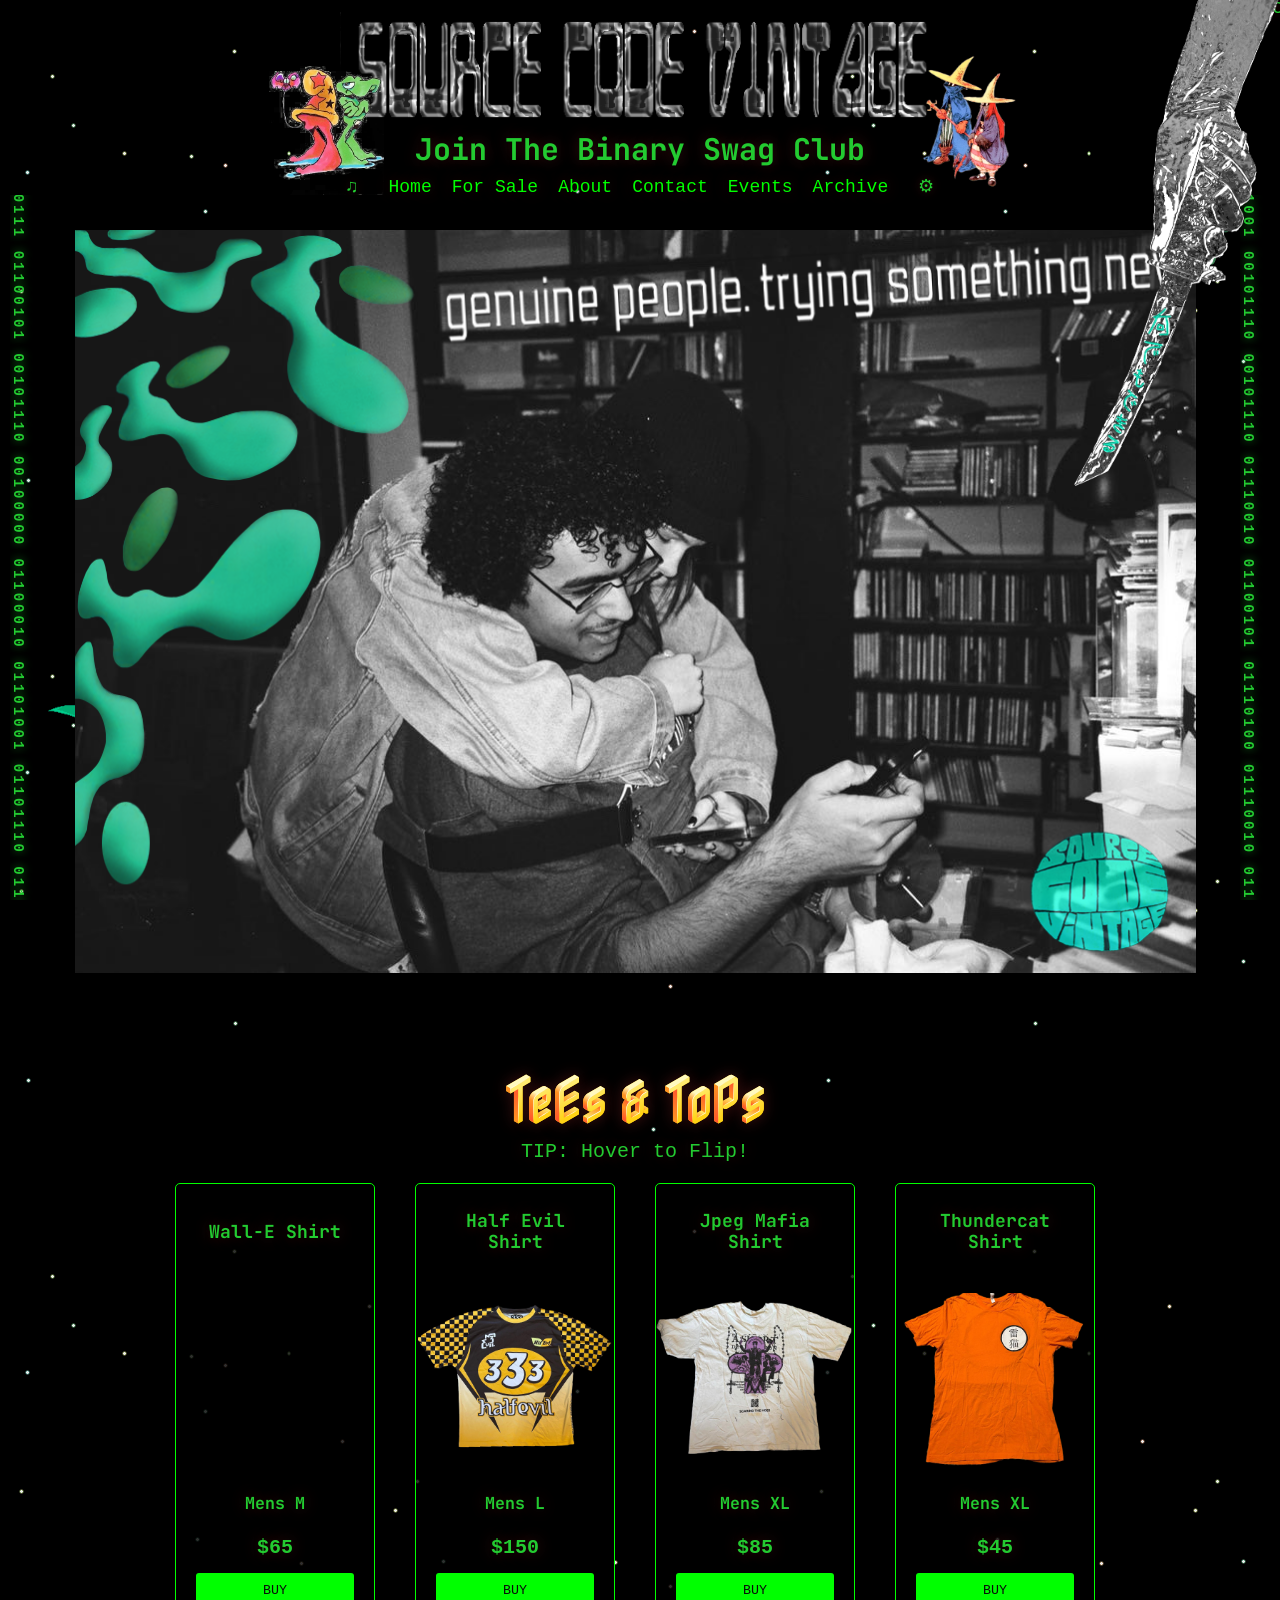
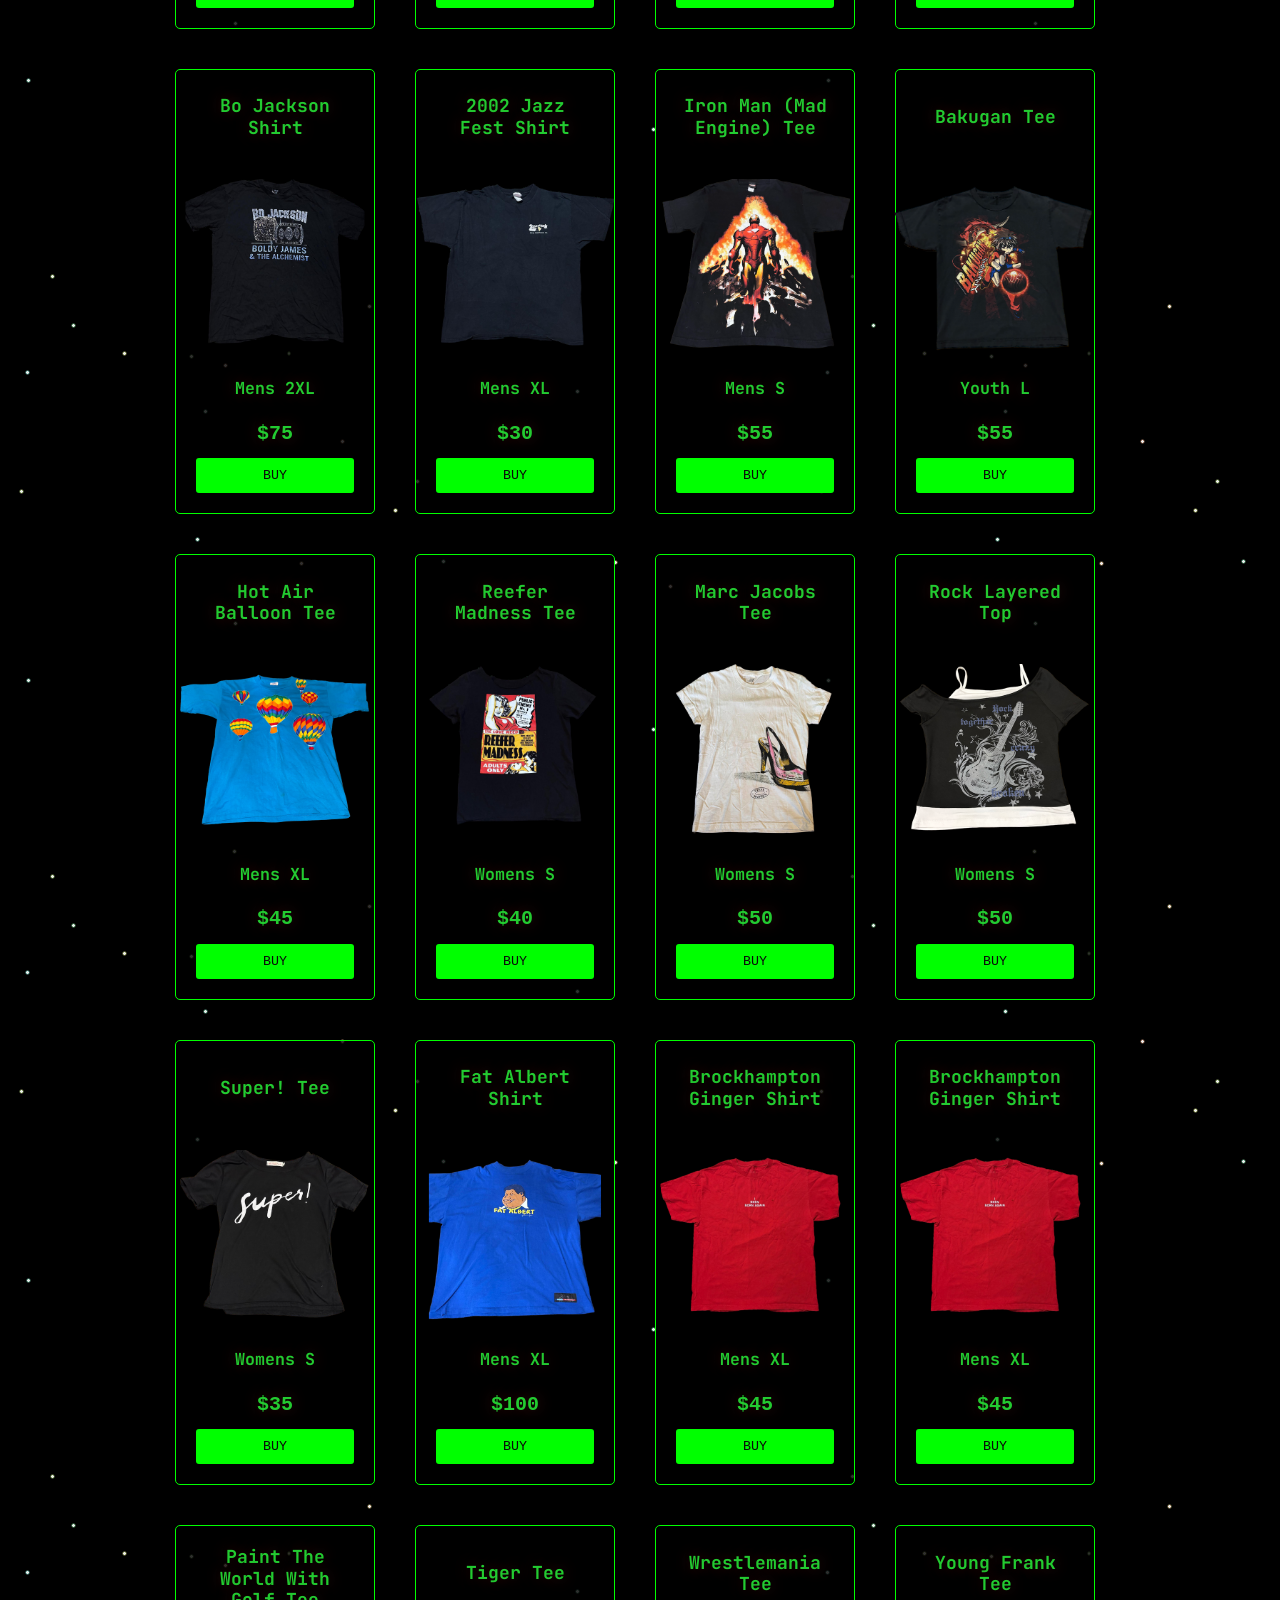
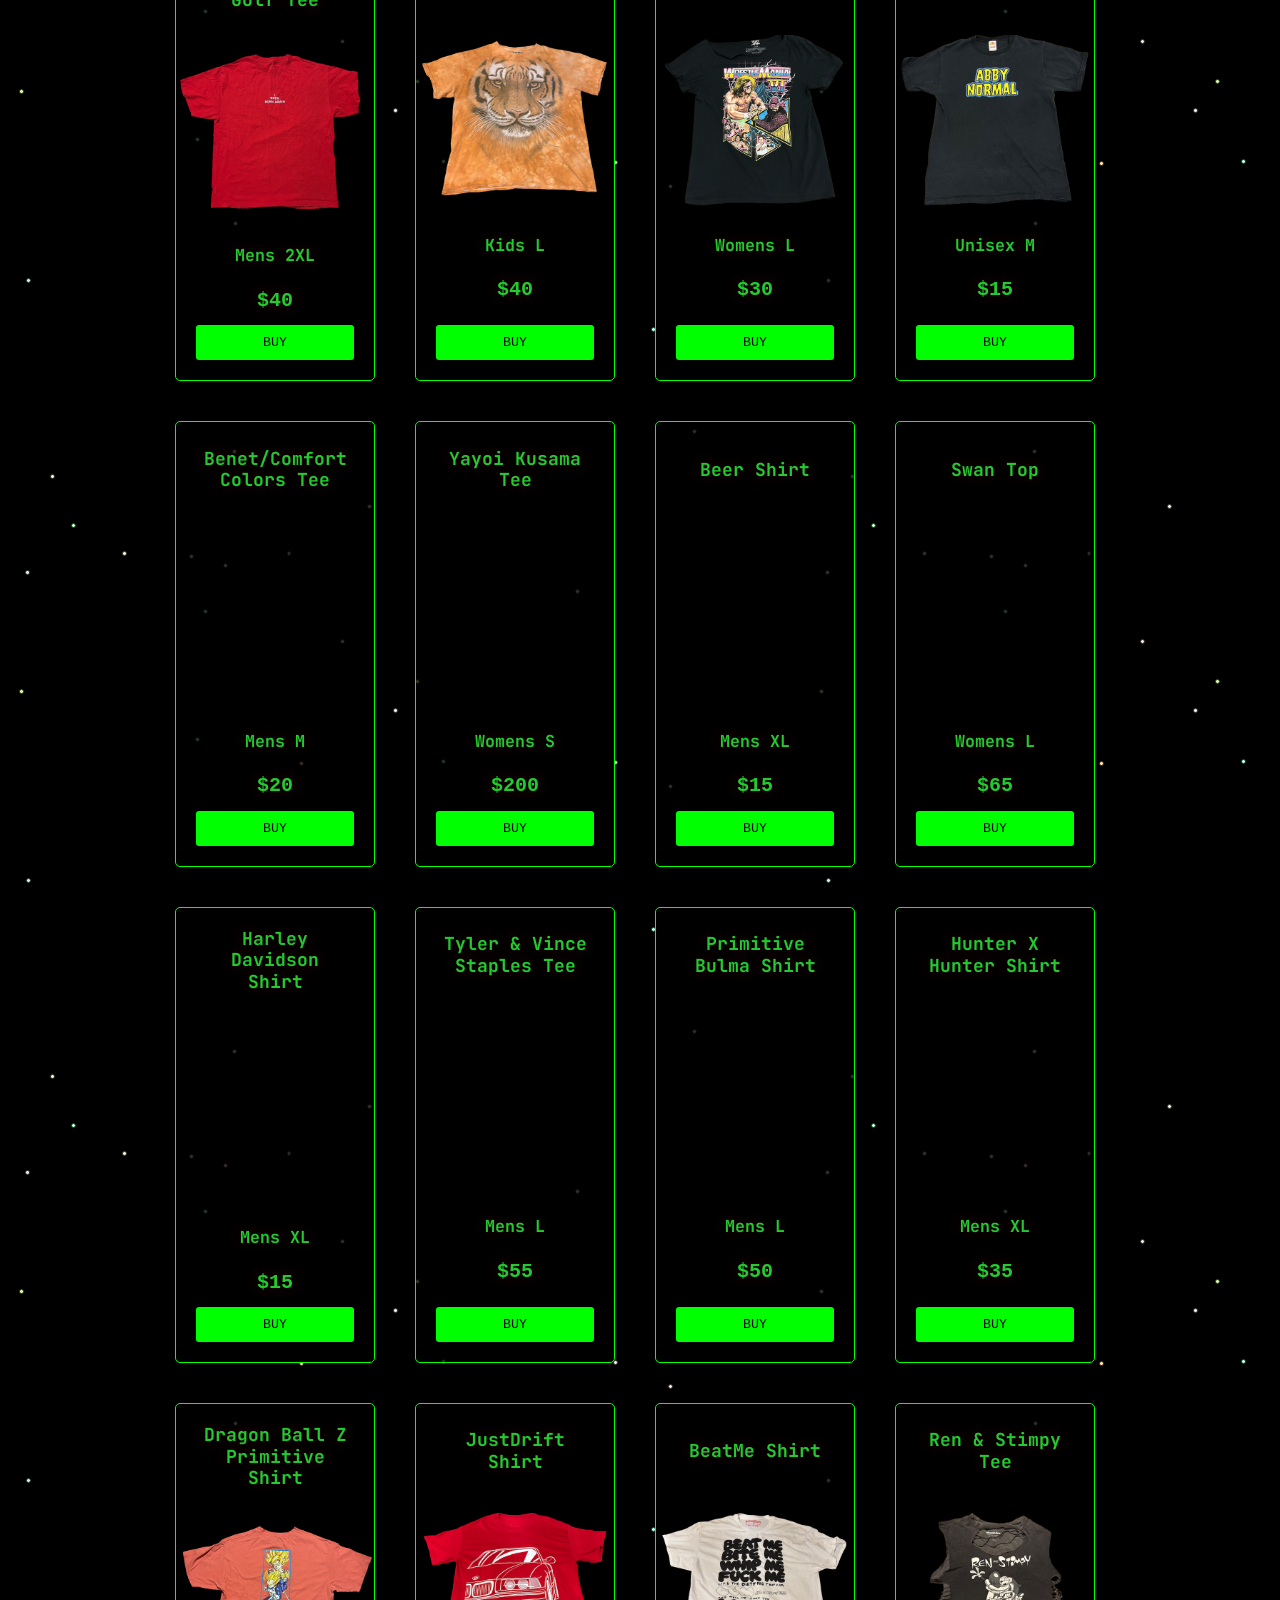
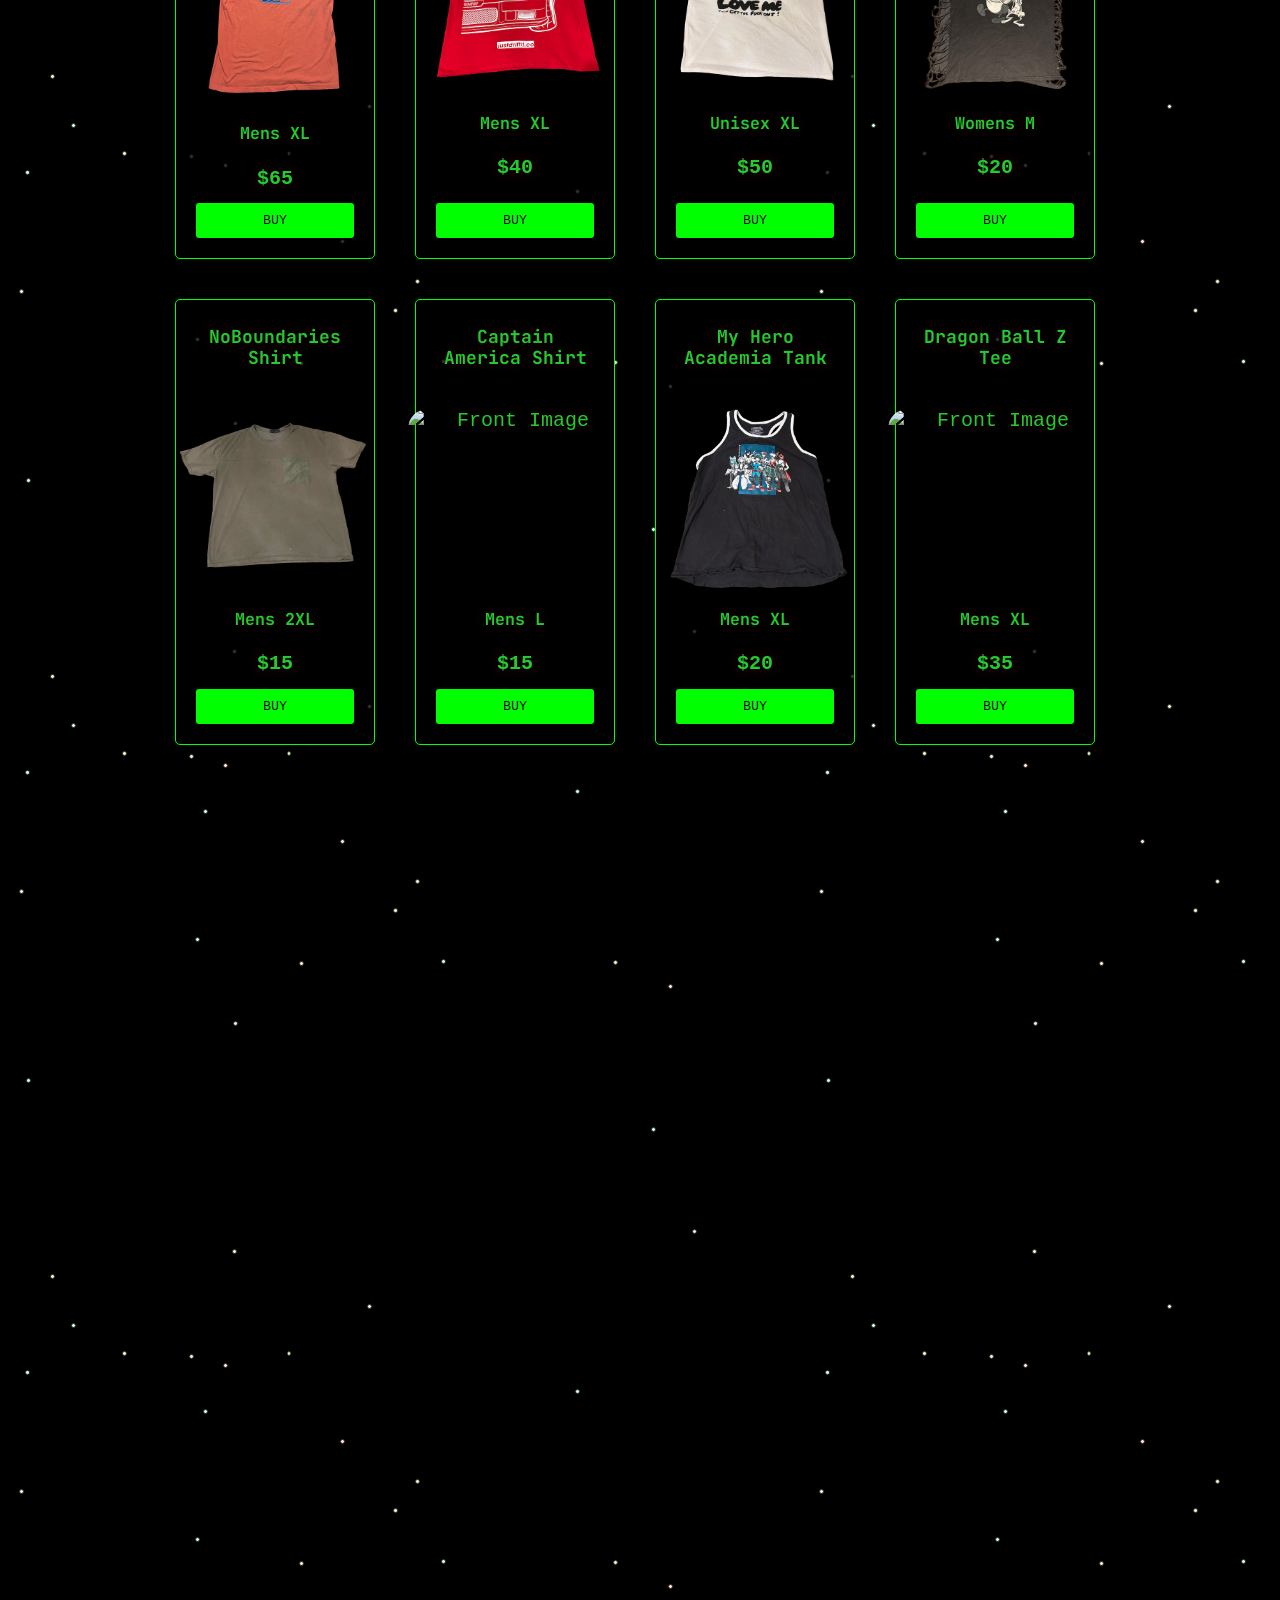
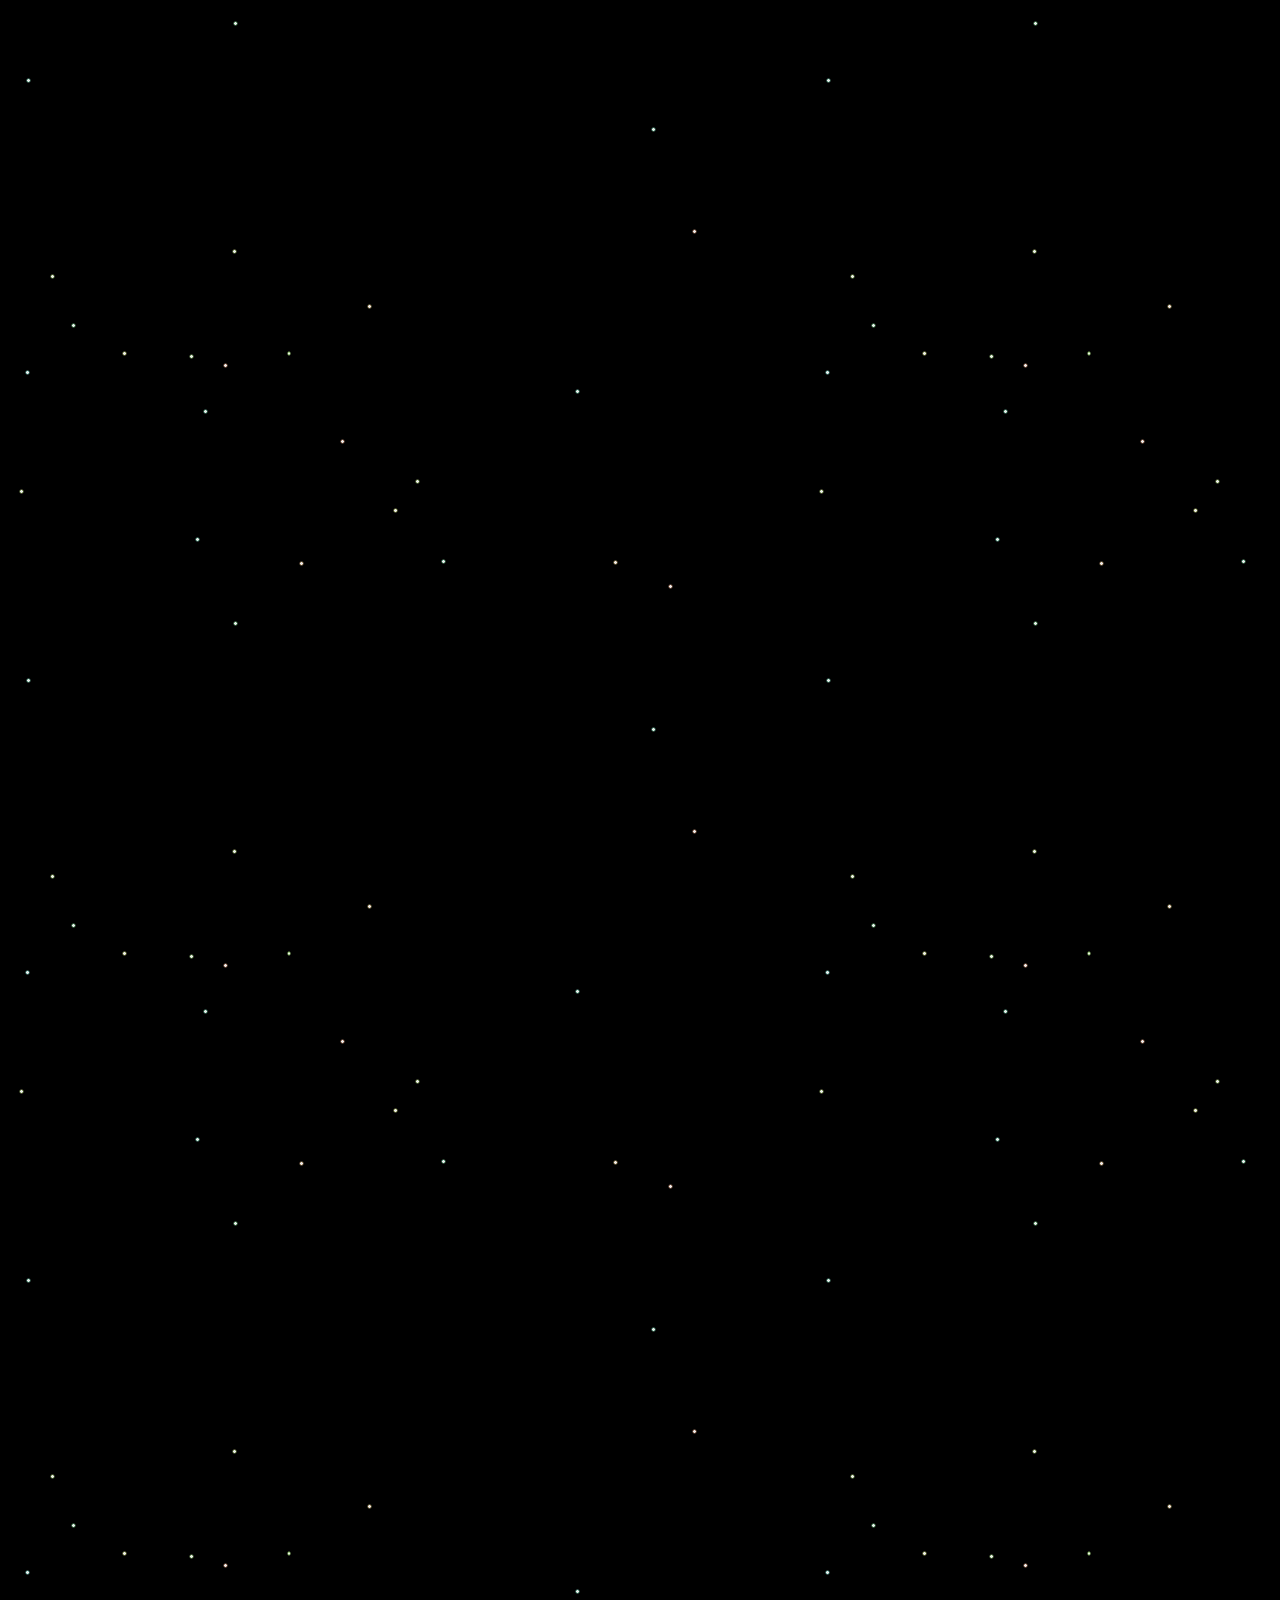
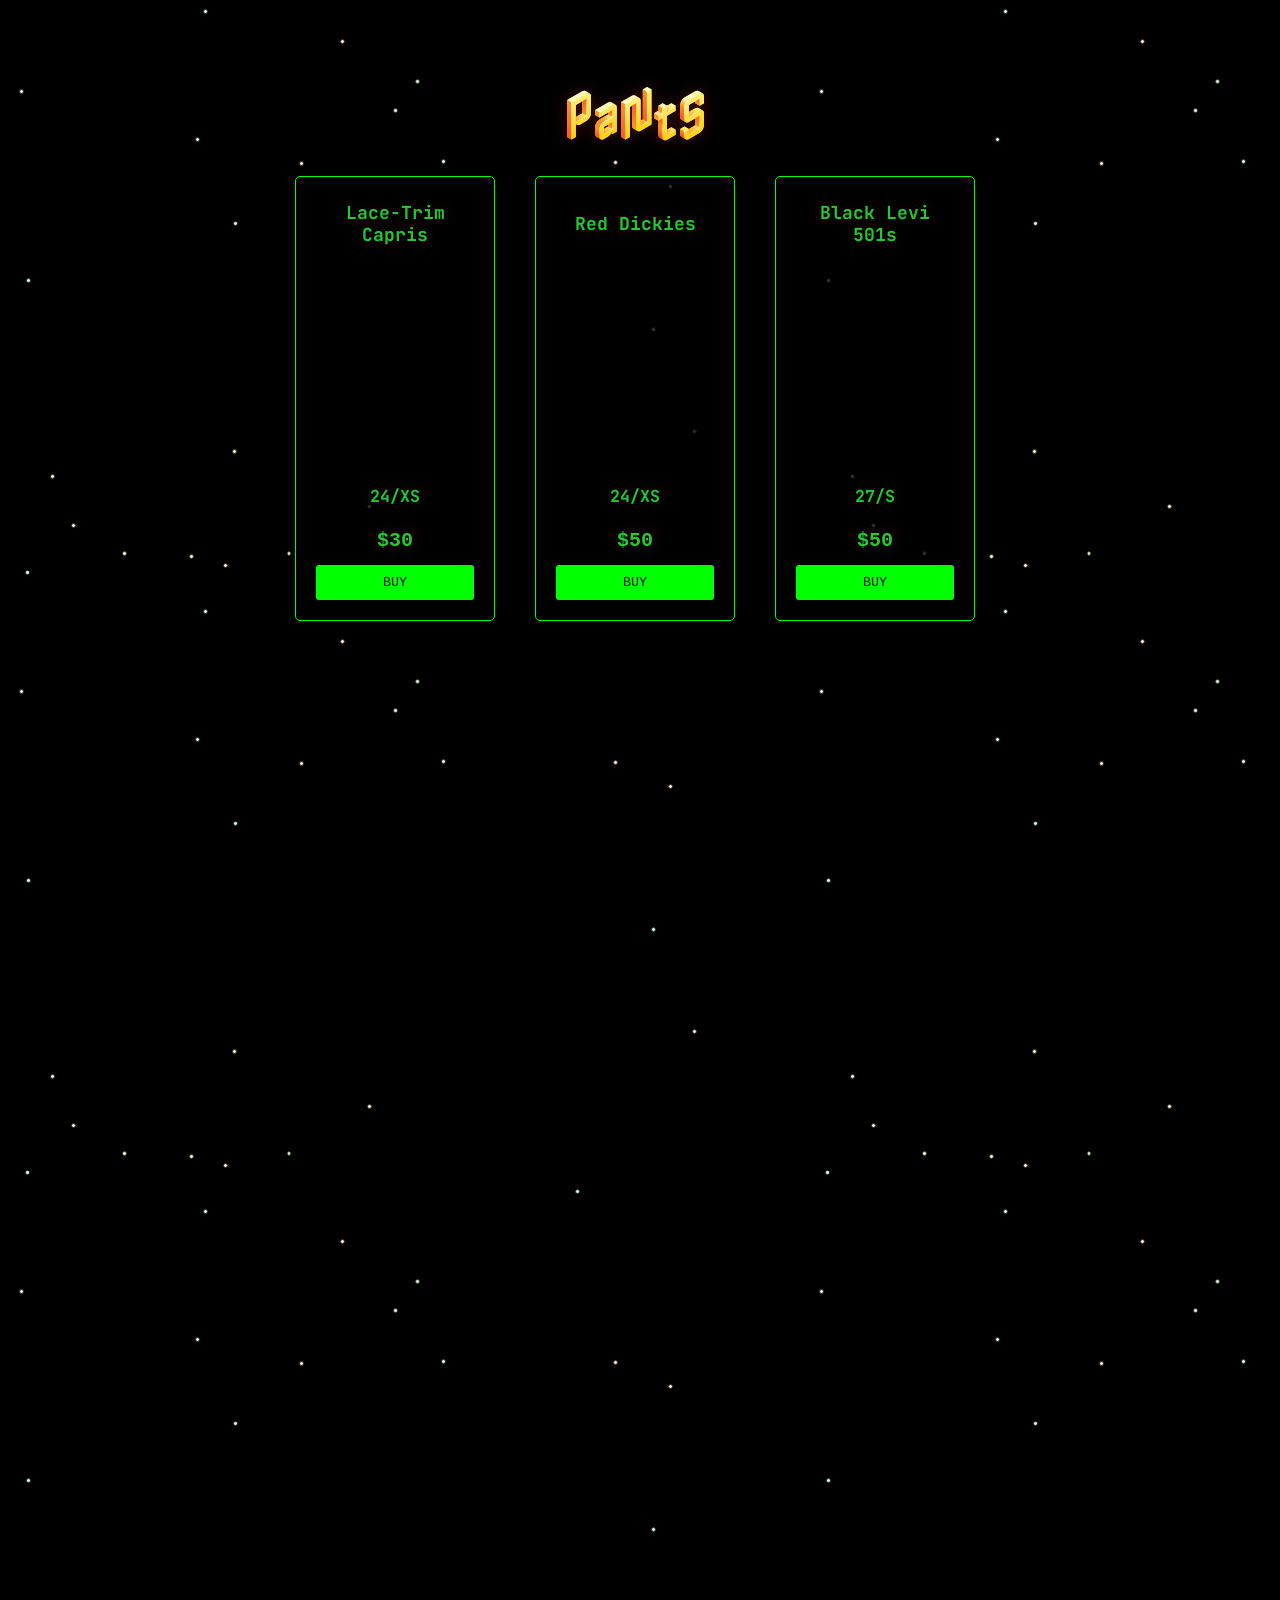
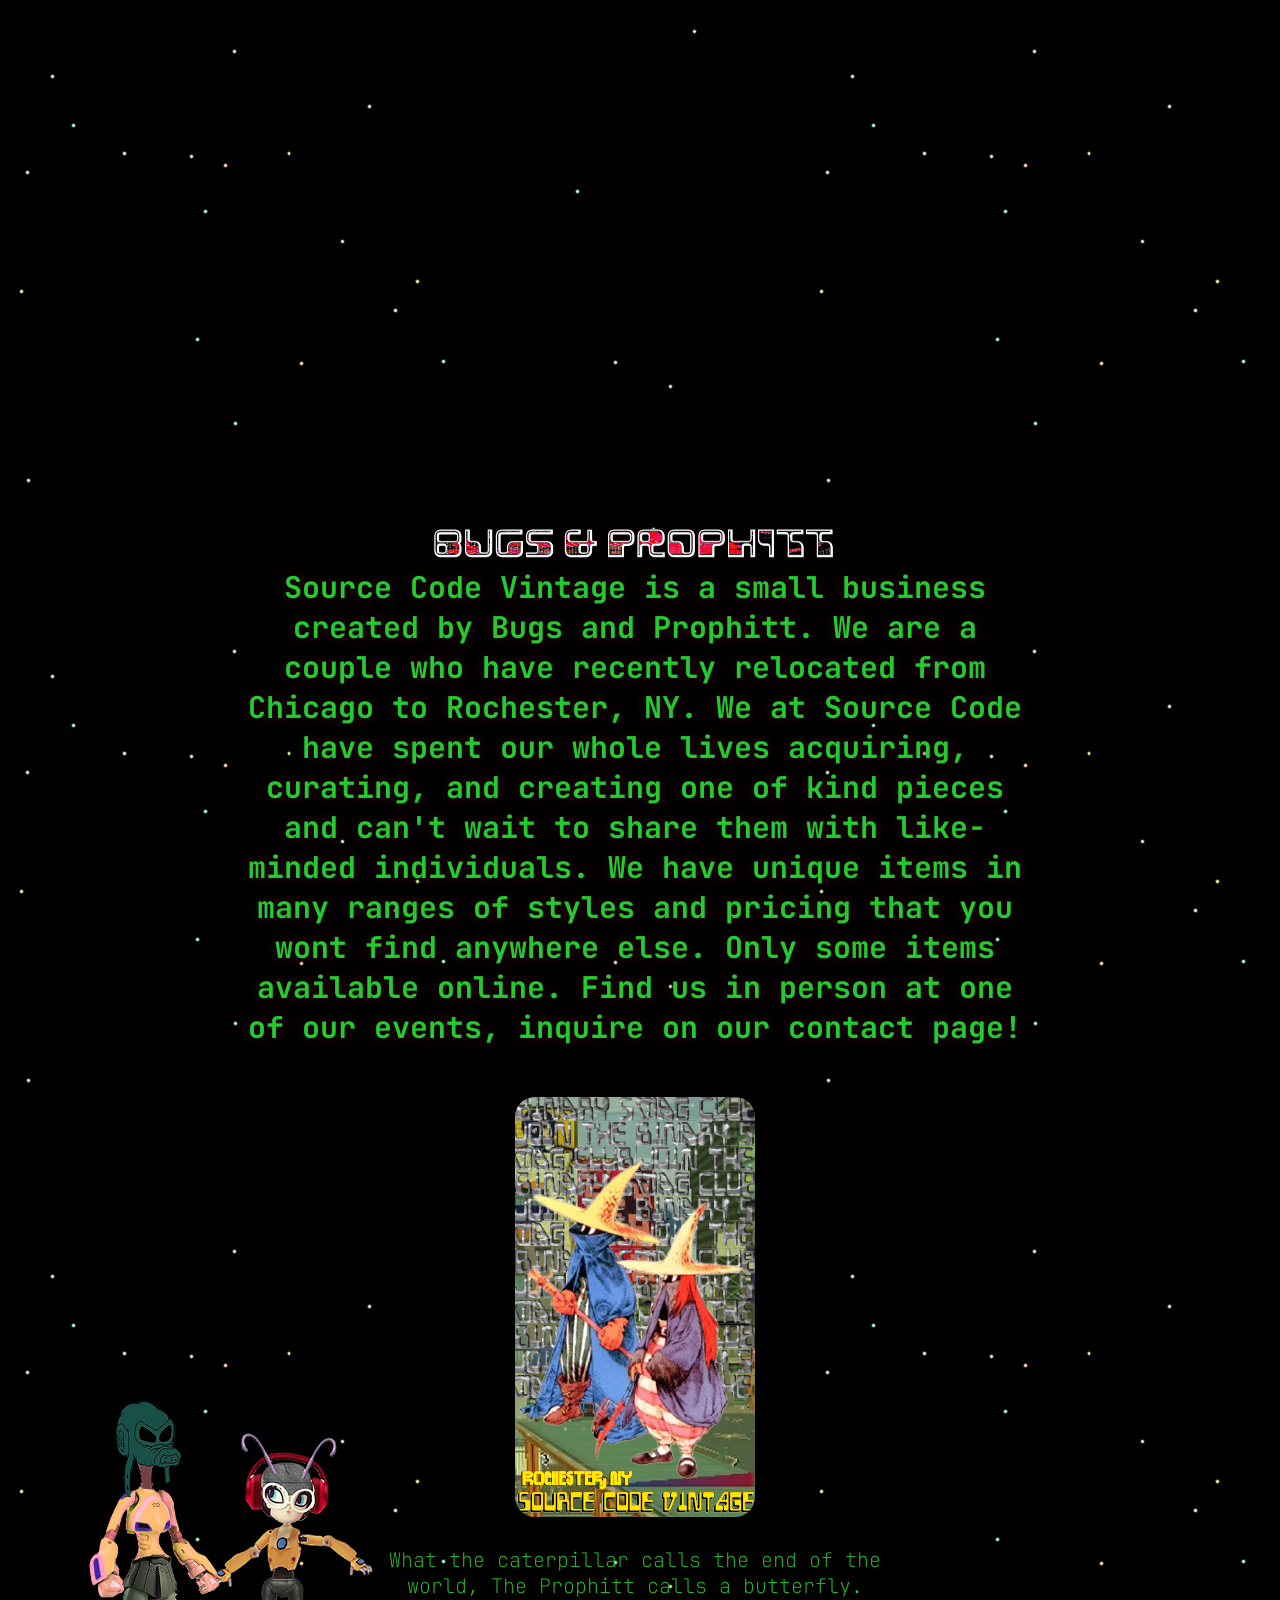
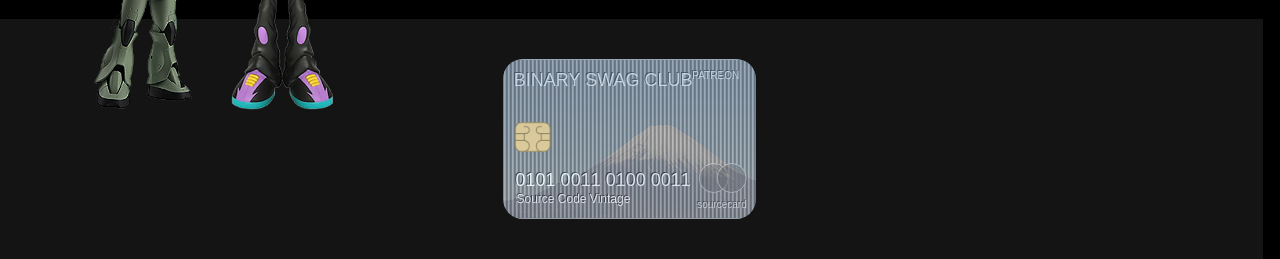
==== commit 07224022: "add ttees" ====
--- a/index.html
+++ b/index.html
@@ -249,6 +249,50 @@
                         <a href="https://www.depop.com/products/sourcecodevintage-pixar-wall-e-disney-official" target="_blank"><button>BUY</button></a>
                     </div>
 
+                    <!-- Half Evil Shirt -->
+                    <div class="product-card">
+                        <h3>Half Evil Shirt</h3>
+                        <div class="contact-image-spacerT">
+                            <section id="spinning-image-section">
+                                <div class="cardT-container">
+                                    <div class="cardT">
+                                        <div class="card-face front">
+                                            <img src="imgs/tee.pngs/halfevilFront.png" alt="Front Image">
+                                        </div>
+                                        <div class="card-face back">
+                                            <img src="imgs/tee.pngs/halfevilBack.png" alt="Back Image">
+                                        </div>
+                                    </div>
+                                </div>
+                            </section>
+                        </div>                      
+                        <h5>Mens L</h5>
+                        <p><strong>$150</strong></p>
+                        <a href="https://www.depop.com/products/sourqecodevintage-half-evil-333-jersey-with-263c" target="_blank"><button>BUY</button></a>
+                    </div>
+
+                    <!-- Jpeg Mafia Shirt -->
+                    <div class="product-card">
+                        <h3>Jpeg Mafia Shirt</h3>
+                        <div class="contact-image-spacerT">
+                            <section id="spinning-image-section">
+                                <div class="cardT-container">
+                                    <div class="cardT">
+                                        <div class="card-face front">
+                                            <img src="imgs/tee.pngs/jpegFront.png" alt="Front Image">
+                                        </div>
+                                        <div class="card-face back">
+                                            <img src="imgs/tee.pngs/jpegBack.png" alt="Back Image">
+                                        </div>
+                                    </div>
+                                </div>
+                            </section>
+                        </div>                      
+                        <h5>Mens XL</h5>
+                        <p><strong>$85</strong></p>
+                        <a href="https://www.depop.com/products/sougcecodevintage-jpeg-mafia-danny-brown-tour-c4cd" target="_blank"><button>BUY</button></a>
+                    </div>
+
                     <!-- Thundercat Shirt -->
                     <div class="product-card"
                         data-grailed="https://www.grailed.com/listings/103561329-other-thundercat-tee">
@@ -272,6 +316,51 @@
                         <a href="https://www.depop.com/products/sobrcecodevintage-orange-thundercat-tour-cotton-t-shirt-0f06" target="_blank"><button>BUY</button></a>
                     </div>
 
+                    <!-- Bo Jackson Shirt -->
+                    <div class="product-card"
+                        data-grailed="https://www.grailed.com/listings/103561475-alchemist-bo-jackson-boldy-james-alchemist-tee?g_aidx=Listing_by_listing_quality_production&g_aqid=5984c074378d5ac3aec2d4ace9607372">
+                        <h3>Bo Jackson Shirt</h3>
+                        <div class="contact-image-spacerT">
+                            <section id="spinning-image-section">
+                                <div class="cardT-container">
+                                    <div class="cardT">
+                                        <div class="card-face front">
+                                            <img src="imgs/tee.pngs/boJacksonBack.png" alt="Front Image">
+                                        </div>
+                                        <div class="card-face back">
+                                            <img src="imgs/tee.pngs/boJacksonFront.png" alt="Back Image">
+                                        </div>
+                                    </div>
+                                </div>
+                            </section>
+                        </div>                      
+                        <h5>Mens 2XL</h5>
+                        <p><strong>$75</strong></p>
+                        <a href="https://www.depop.com/products/sxurcecodevintage-black-bo-jackson-boldy-james-bc7c/" target="_blank"><button>BUY</button></a>
+                    </div>
+
+                    <!-- 2002 Jazz Fest Shirt -->
+                    <div class="product-card">
+                        <h3>2002 Jazz Fest Shirt</h3>
+                        <div class="contact-image-spacerT">
+                            <section id="spinning-image-section">
+                                <div class="cardT-container">
+                                    <div class="cardT">
+                                        <div class="card-face front">
+                                            <img src="imgs/tee.pngs/jazzFestFront.png" alt="Front Image">
+                                        </div>
+                                        <div class="card-face back">
+                                            <img src="imgs/tee.pngs/jazzFestBack.png" alt="Back Image">
+                                        </div>
+                                    </div>
+                                </div>
+                            </section>
+                        </div>                      
+                        <h5>Mens XL</h5>
+                        <p><strong>$30</strong></p>
+                        <a href="https://www.depop.com/products/sourcecodebintage-2002-fess-jazz-fest-t-shirt-7368/" target="_blank"><button>BUY</button></a>
+                    </div>
+
                     <!-- Iron Man (Mad Engine) -->
                     <div class="product-card">
                         <h3>Iron Man (Mad Engine) Tee</h3>
@@ -338,15 +427,50 @@
                         <p><strong>$45</strong></p>
                         <a href="https://www.depop.com/products/sourcecodevintage-hot-air-balloon-tee-one/" target="_blank"><button>Buy</button></a>
                     </div>
+
+                    <!-- Reefer Madness Tee -->
+                    <div class="product-card">
+                        <h3>Reefer Madness Tee</h3>
+                        <div class="contact-image-spacerT">
+                            <section id="spinning-image-section">
+                                <div class="cardT-container">
+                                    <div class="cardT">
+                                        <div class="card-face front">
+                                            <img src="imgs/tee.pngs/reeferFront.png" alt="Front Image">
+                                        </div>
+                                        <div class="card-face back">
+                                            <img src="imgs/tee.pngs/reeferBack.png" alt="Back Image">
+                                        </div>
+                                    </div>
+                                </div>
+                            </section>
+                        </div>                        
+                        <h5> Womens S</h5>
+                        <p><strong>$40</strong></p>
+                        <a href="https://www.depop.com/products/souzcecodevintage-reefer-madness-black-cotton-t-shirt-5030" target="_blank"><button>Buy</button></a>
+                    </div>
                         
-                    <!-- Marc Jacobs Tee -->
-                    <!-- <div class="product-card">
+                     <!-- Marc Jacobs Tee -->
+                    <div class="product-card">
                         <h3>Marc Jacobs Tee</h3>
-                        <img src="imgs/shirts/poo.jpg" class="P1" alt="Marc Jacobs Tee">
+                        <div class="contact-image-spacerT">
+                            <section id="spinning-image-section">
+                                <div class="cardT-container">
+                                    <div class="cardT">
+                                        <div class="card-face front">
+                                            <img src="imgs/tee.pngs/steveMaddenFront.png" alt="Front Image">
+                                        </div>
+                                        <div class="card-face back">
+                                            <img src="imgs/tee.pngs/steveMaddenBack.png" alt="Back Image">
+                                        </div>
+                                    </div>
+                                </div>
+                            </section>
+                        </div>                        
                         <h5>Womens S</h5>
-                        <p><strong>$75</strong></p>
-                        <a href="https://www.depop.com/products/sourcecodevintage-white-and-pink-steve-madden/" target="_blank"><button>Buy</button></a>
-                    </div> -->
+                        <p><strong>$50</strong></p>
+                        <a href="https://www.depop.com/products/sourcecodevintsge-american-apparel-steve-madden-white-fde5" target="_blank"><button>Buy</button></a>
+                    </div>
                     
                     <!-- Rock Layered Top -->
                     <div class="product-card">
@@ -412,6 +536,75 @@
                         <h5>Mens XL</h5>
                         <p><strong>$100</strong></p>
                         <a href="https://www.depop.com/products/sourcecodevintage-platinum-fubu-fat-albert-size" target="_blank"><button>Buy</button></a>
+                    </div>
+
+                    <!-- Brockhampton Ginger Shirt -->
+                    <div class="product-card"
+                        data-grailed="https://www.grailed.com/listings/103561450-brockhampton-brockhampton-ginger-tee?g_aidx=Listing_by_listing_quality_production&g_aqid=5984c074378d5ac3aec2d4ace9607372">
+                        <h3>Brockhampton Ginger Shirt</h3>
+                        <div class="contact-image-spacerT">
+                            <section id="spinning-image-section">
+                                <div class="cardT-container">
+                                    <div class="cardT">
+                                        <div class="card-face front">
+                                            <img src="imgs/tee.pngs/gingerBack.png" alt="Front Image">
+                                        </div>
+                                        <div class="card-face back">
+                                            <img src="imgs/tee.pngs/gingerFront.png" alt="Back Image">
+                                        </div>
+                                    </div>
+                                </div>
+                            </section>
+                        </div>                      
+                        <h5>Mens XL</h5>
+                        <p><strong>$45</strong></p>
+                        <a href="https://www.depop.com/products/sourc0codevintage-red-brockhampton-ginger-tee-brockhampton-df4d" target="_blank"><button>BUY</button></a>
+                    </div>
+
+                    <!-- Brockhampton Ginger Shirt -->
+                    <div class="product-card"
+                        data-grailed="https://www.grailed.com/listings/103561450-brockhampton-brockhampton-ginger-tee?g_aidx=Listing_by_listing_quality_production&g_aqid=5984c074378d5ac3aec2d4ace9607372">
+                        <h3>Brockhampton Ginger Shirt</h3>
+                        <div class="contact-image-spacerT">
+                            <section id="spinning-image-section">
+                                <div class="cardT-container">
+                                    <div class="cardT">
+                                        <div class="card-face front">
+                                            <img src="imgs/tee.pngs/gingerBack.png" alt="Front Image">
+                                        </div>
+                                        <div class="card-face back">
+                                            <img src="imgs/tee.pngs/gingerFront.png" alt="Back Image">
+                                        </div>
+                                    </div>
+                                </div>
+                            </section>
+                        </div>                      
+                        <h5>Mens XL</h5>
+                        <p><strong>$45</strong></p>
+                        <a href="https://www.depop.com/products/sourc0codevintage-red-brockhampton-ginger-tee-brockhampton-df4d" target="_blank"><button>BUY</button></a>
+                    </div>
+
+                    <!-- Paint the World with Golf Tee -->
+                    <div class="product-card"
+                        data-grailed="https://www.grailed.com/listings/103561401-golf-wang-golf-tee?g_aidx=Listing_by_listing_quality_production&g_aqid=5984c074378d5ac3aec2d4ace9607372">
+                        <h3>Paint the World with Golf Tee</h3>
+                        <div class="contact-image-spacerT">
+                            <section id="spinning-image-section">
+                                <div class="cardT-container">
+                                    <div class="cardT">
+                                        <div class="card-face front">
+                                            <img src="imgs/tee.pngs/gingerBack.png" alt="Front Image">
+                                        </div>
+                                        <div class="card-face back">
+                                            <img src="imgs/tee.pngs/gingerFront.png" alt="Back Image">
+                                        </div>
+                                    </div>
+                                </div>
+                            </section>
+                        </div>                      
+                        <h5>Mens 2XL</h5>
+                        <p><strong>$40</strong></p>
+                        <a href="https://www.depop.com/products/sourcecod1vintage-golf-wang-paint-the-world-55cd/manage/" target="_blank"><button>BUY</button></a>
                     </div>
 
                     <!-- Tiger Tee -->
@@ -652,6 +845,28 @@
                         <a href="https://www.depop.com/products/sourcecodevintage-harley-davidson-motorcycles-size-xl/" target="_blank"><button>Buy</button></a>
                     </div>
 
+                    <!-- Tyler & Vince Staples Tee -->
+                    <div class="product-card">
+                        <h3>Tyler & Vince Staples Tee</h3>
+                        <div class="contact-image-spacerT">
+                            <section id="spinning-image-section">
+                                <div class="cardT-container">
+                                    <div class="cardT">
+                                        <div class="card-face front">
+                                            <img src="imgs/tee.pngs/tylerFishFront.png" alt="Front Image">
+                                        </div>
+                                        <div class="card-face back">
+                                            <img src="imgs/tee.pngs/tylerFishBack.png" alt="Back Image">
+                                        </div>
+                                    </div>
+                                </div>
+                            </section>
+                        </div>
+                        <h5>Mens L</h5>
+                        <p><strong>$55</strong></p>
+                        <a href="https://www.depop.com/products/sourcecodeviwtage-pink-and-blue-tie-dye-golf-bb0c/manage/" target="_blank"><button>Buy</button></a>
+                    </div>
+
                     <!-- Primitive Bulma Shirt -->
                     <div class="product-card">
                         <h3>Primitive Bulma Shirt</h3>
@@ -696,6 +911,28 @@
                         <a href="https://www.depop.com/products/sourcecodevintage-atsuko-x-hunter-x-hunter/" target="_blank"><button>Buy</button></a>
                     </div>
 
+                    <!-- Dragon Ball Z Primitive Shirt -->
+                    <div class="product-card">
+                        <h3>Dragon Ball Z Primitive Shirt</h3>
+                        <div class="contact-image-spacerT">
+                            <section id="spinning-image-section">
+                                <div class="cardT-container">
+                                    <div class="cardT">
+                                        <div class="card-face front">
+                                            <img src="imgs/tee.pngs/dragonballPrimFront.png" alt="Front Image">
+                                        </div>
+                                        <div class="card-face back">
+                                            <img src="imgs/tee.pngs/dragonballPrimBack.png" alt="Back Image">
+                                        </div>
+                                    </div>
+                                </div>
+                            </section>
+                        </div>
+                        <h5>Mens XL</h5>
+                        <p><strong>$65</strong></p>
+                        <a href="https://www.depop.com/products/s2urcecodevintage-dragon-ball-z-x-primitive-de16" target="_blank"><button>Buy</button></a>
+                    </div>
+
                     <!-- Red Car Shirt -->
                     <div class="product-card">
                         <h3>JustDrift Shirt</h3>
@@ -914,6 +1151,28 @@
                         <h5>Mens M</h5>
                         <p><strong>$30</strong></p>
                         <a href="https://www.depop.com/products/sourcecodevintage-world-of-warcraft-lootcrate-shirt" target="_blank"><button>Buy</button></a>
+                    </div>
+
+                    <!-- Saint's Row Promo Tee -->
+                    <div class="product-card">
+                        <h3>Saint's Row Promo Tee</h3>
+                        <div class="contact-image-spacerT">
+                            <section id="spinning-image-section">
+                                <div class="cardT-container">
+                                    <div class="cardT">
+                                        <div class="card-face front">
+                                            <img src="imgs/tee.pngs/saintsFront.png" alt="Front Image">
+                                        </div>
+                                        <div class="card-face back">
+                                            <img src="imgs/tee.pngs/saintsBack.png" alt="Back Image">
+                                        </div>
+                                    </div>
+                                </div>
+                            </section>
+                        </div>
+                        <h5>Mens XL</h5>
+                        <p><strong>$30</strong></p>
+                        <a href="https://www.depop.com/products/smurcecodevintage-purple-saints-row-promo-t-shirt-0dfb" target="_blank"><button>Buy</button></a>
                     </div>
 
                     <!-- Beatles Tee -->
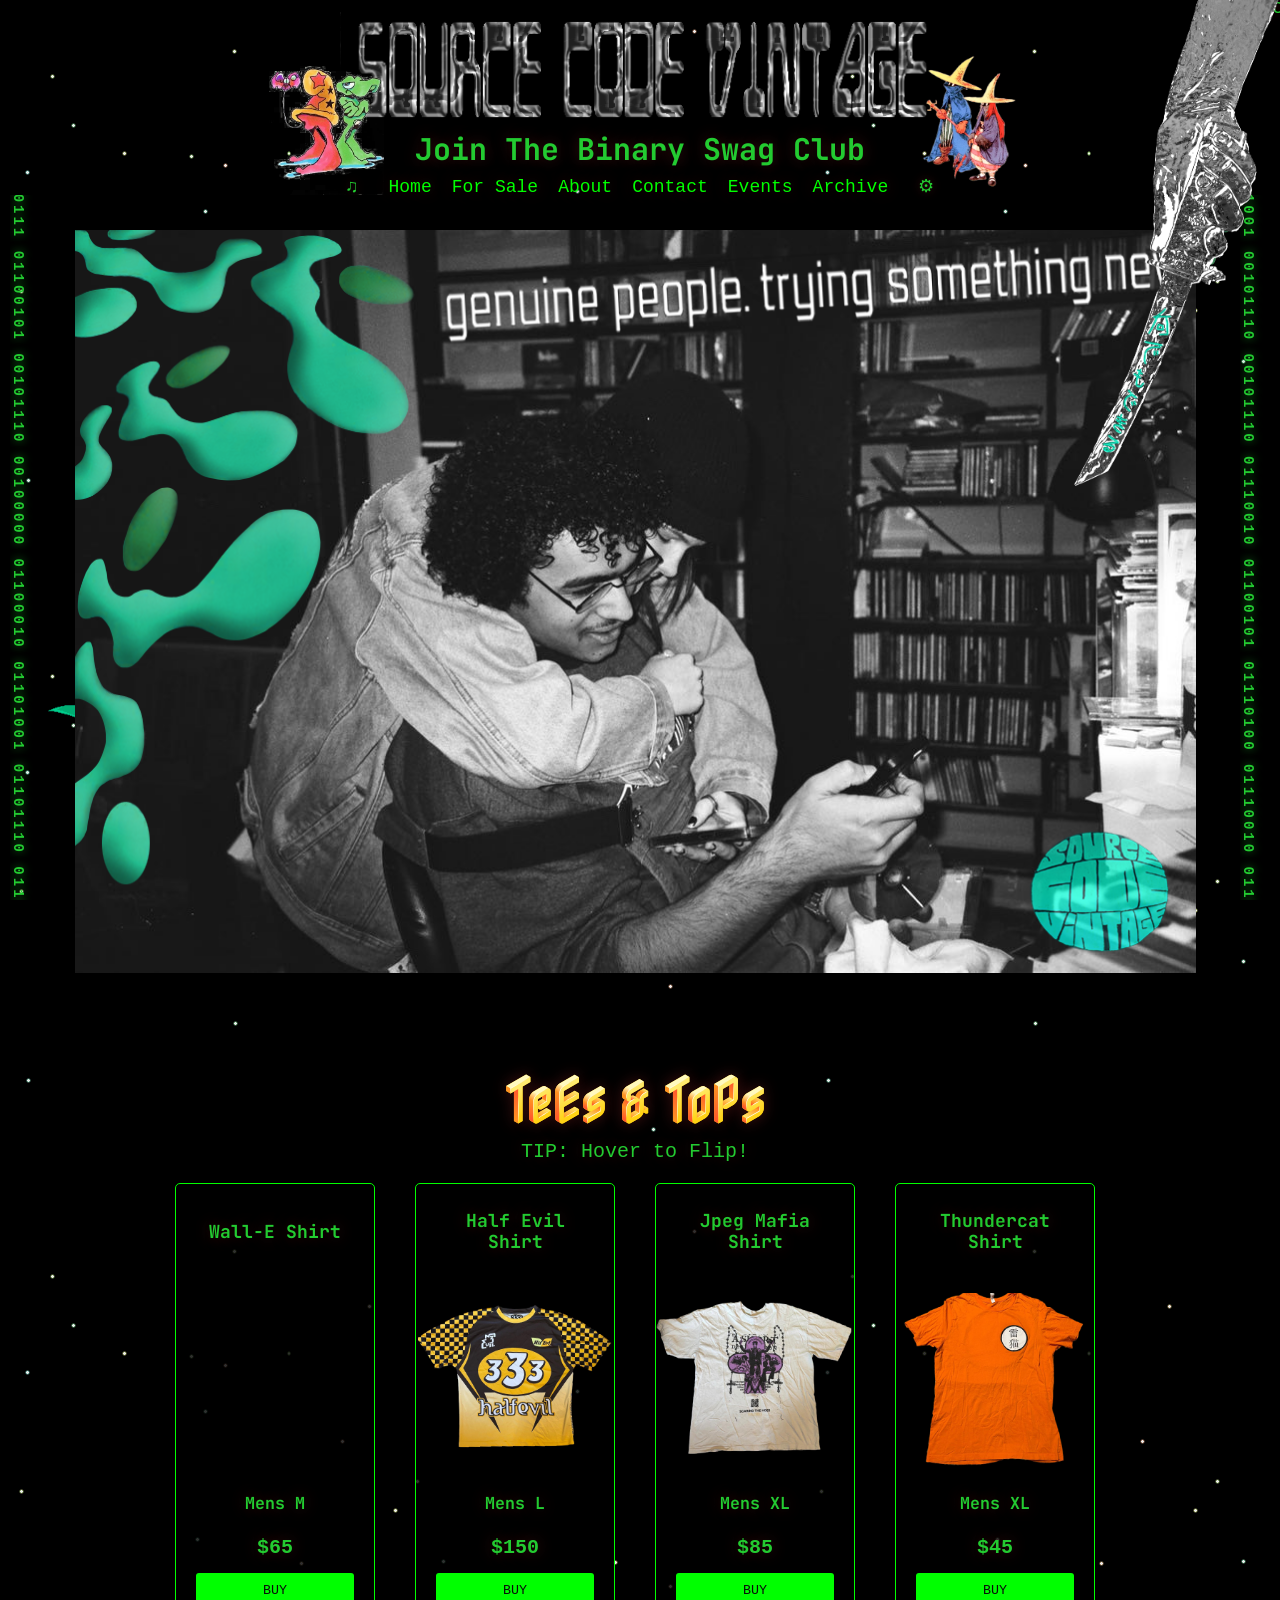
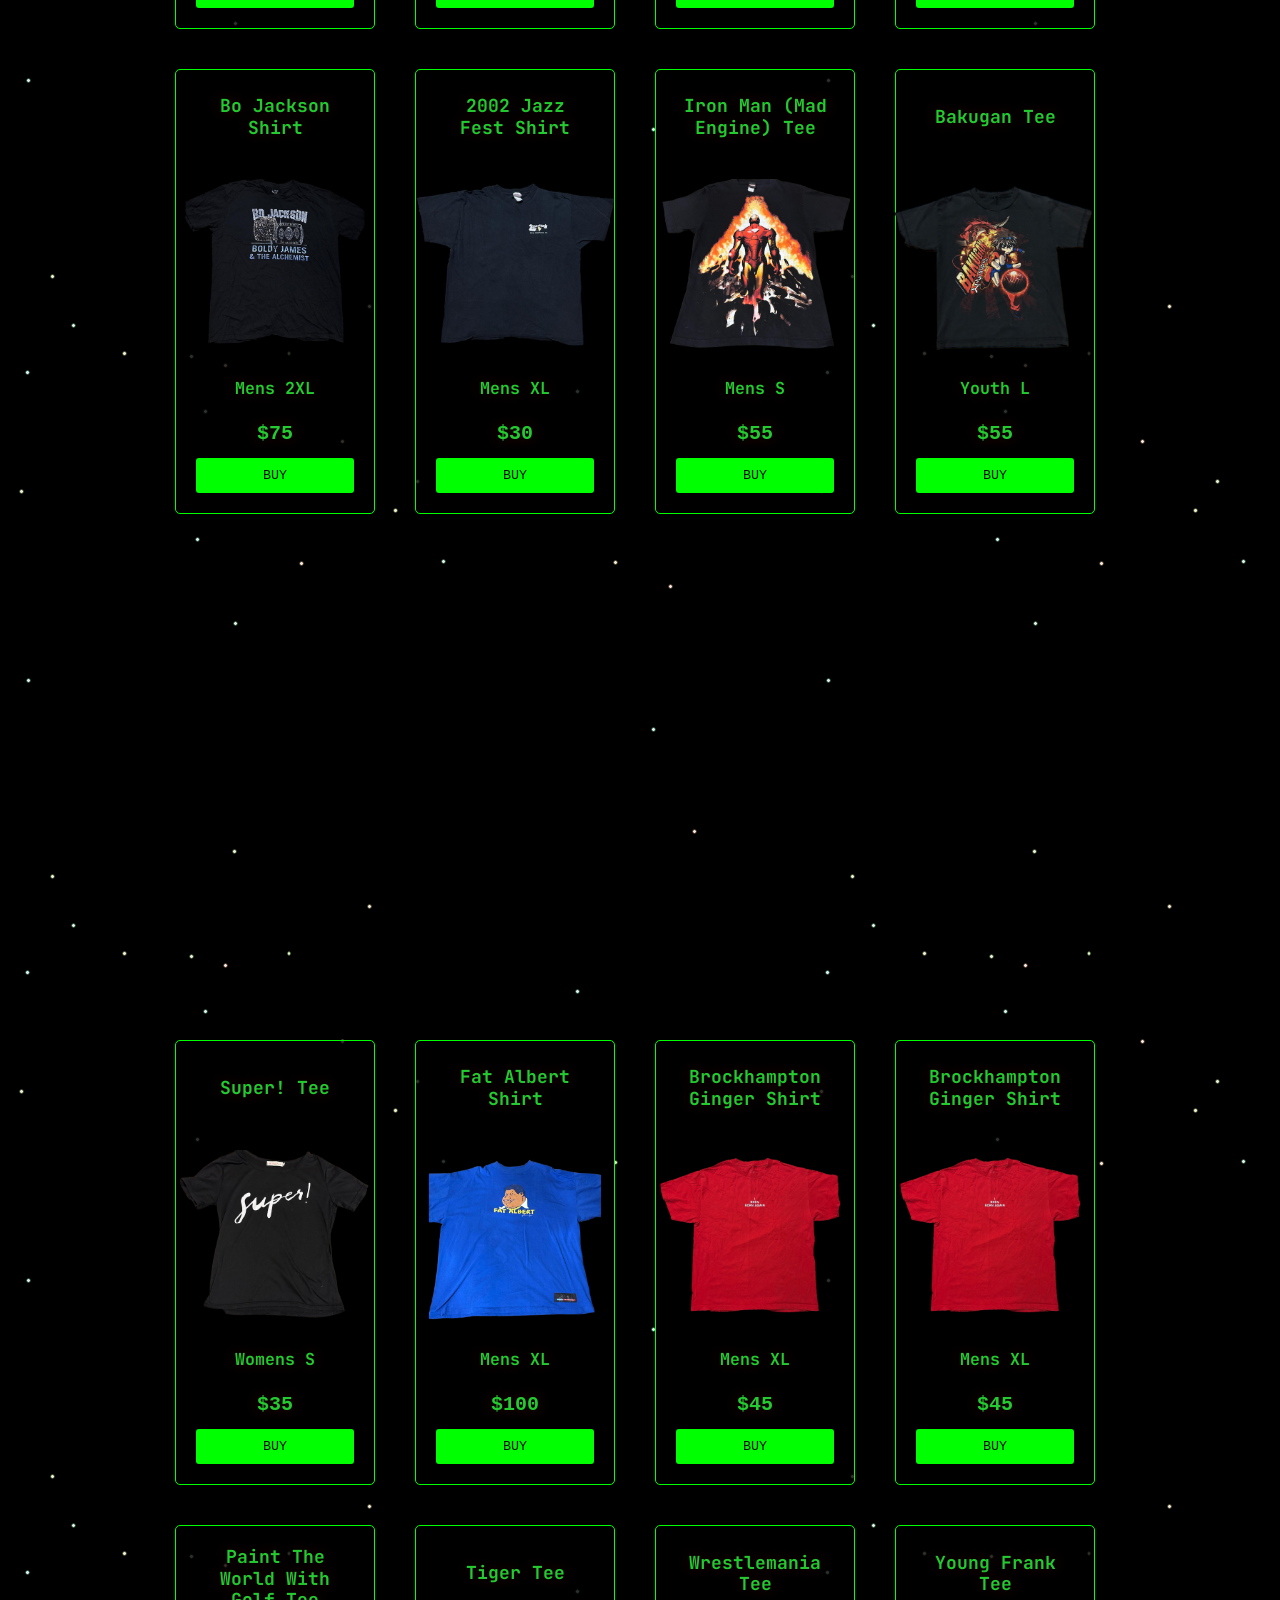
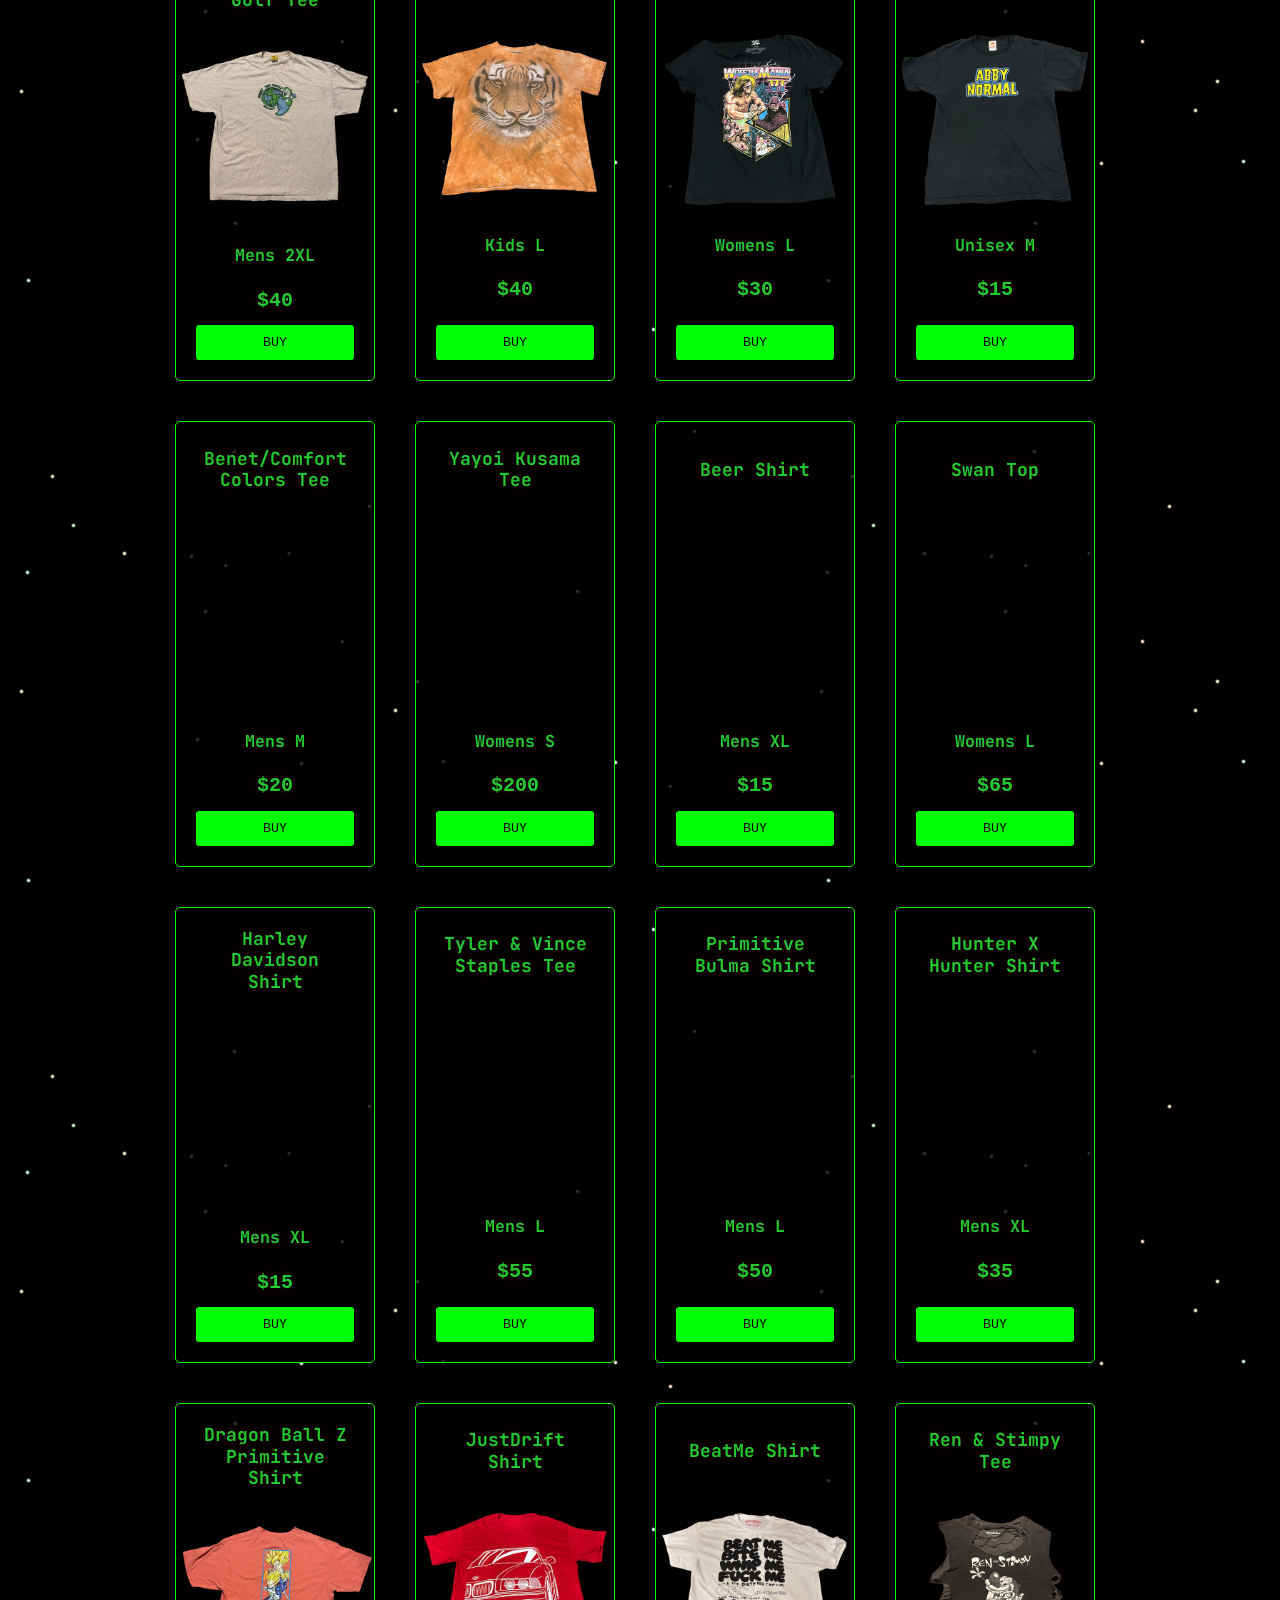
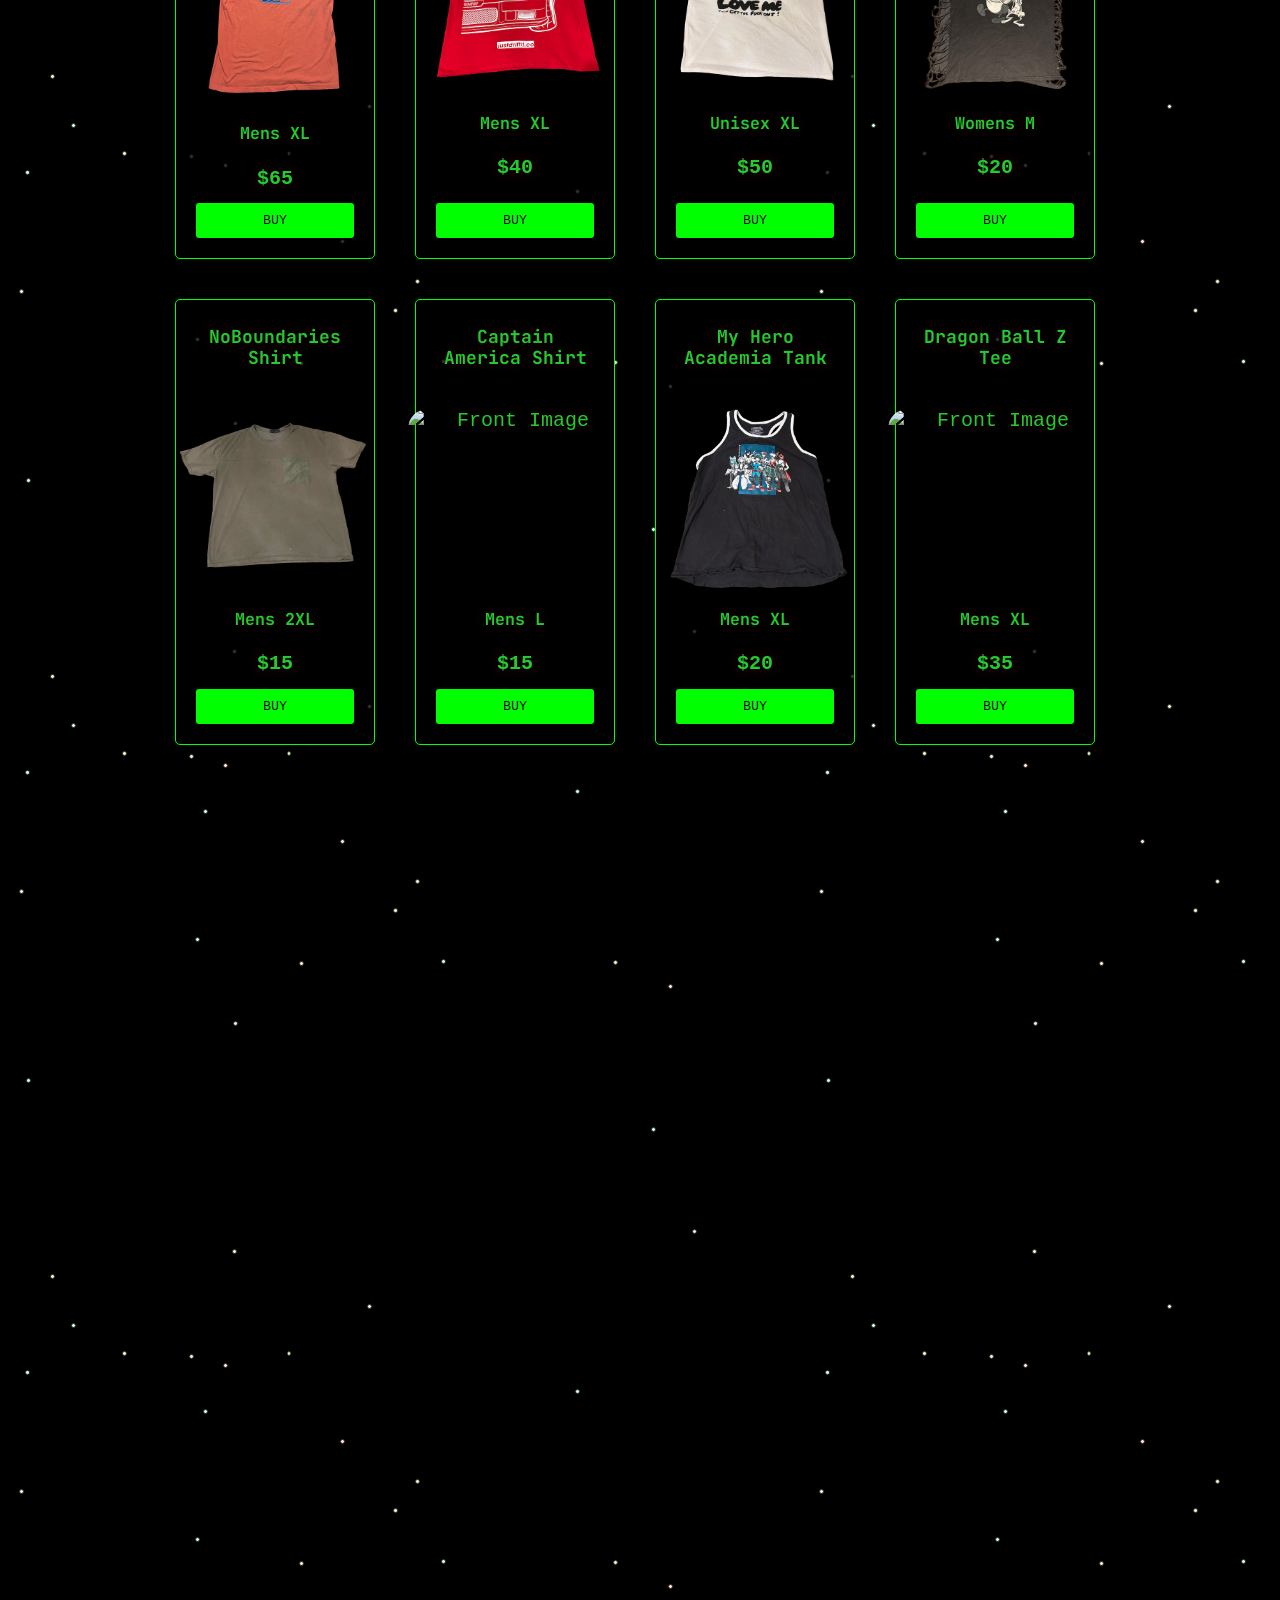
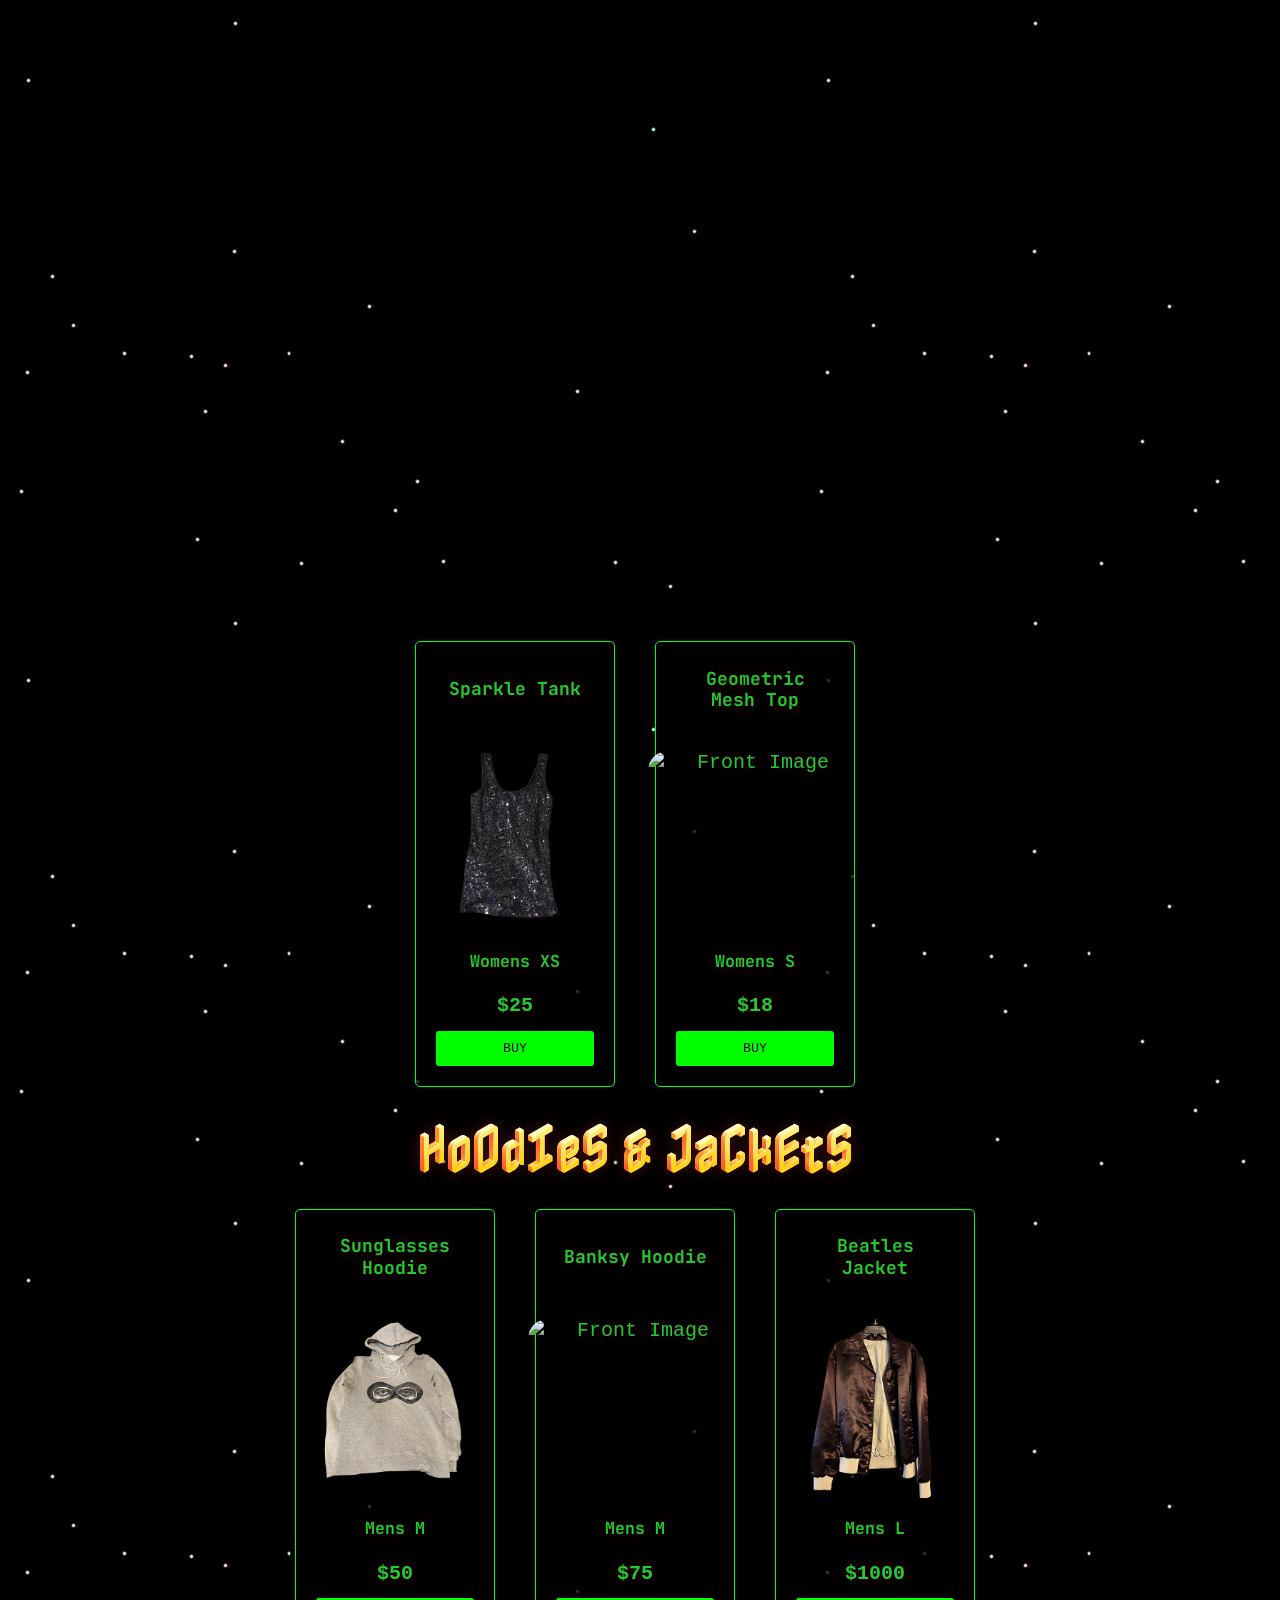
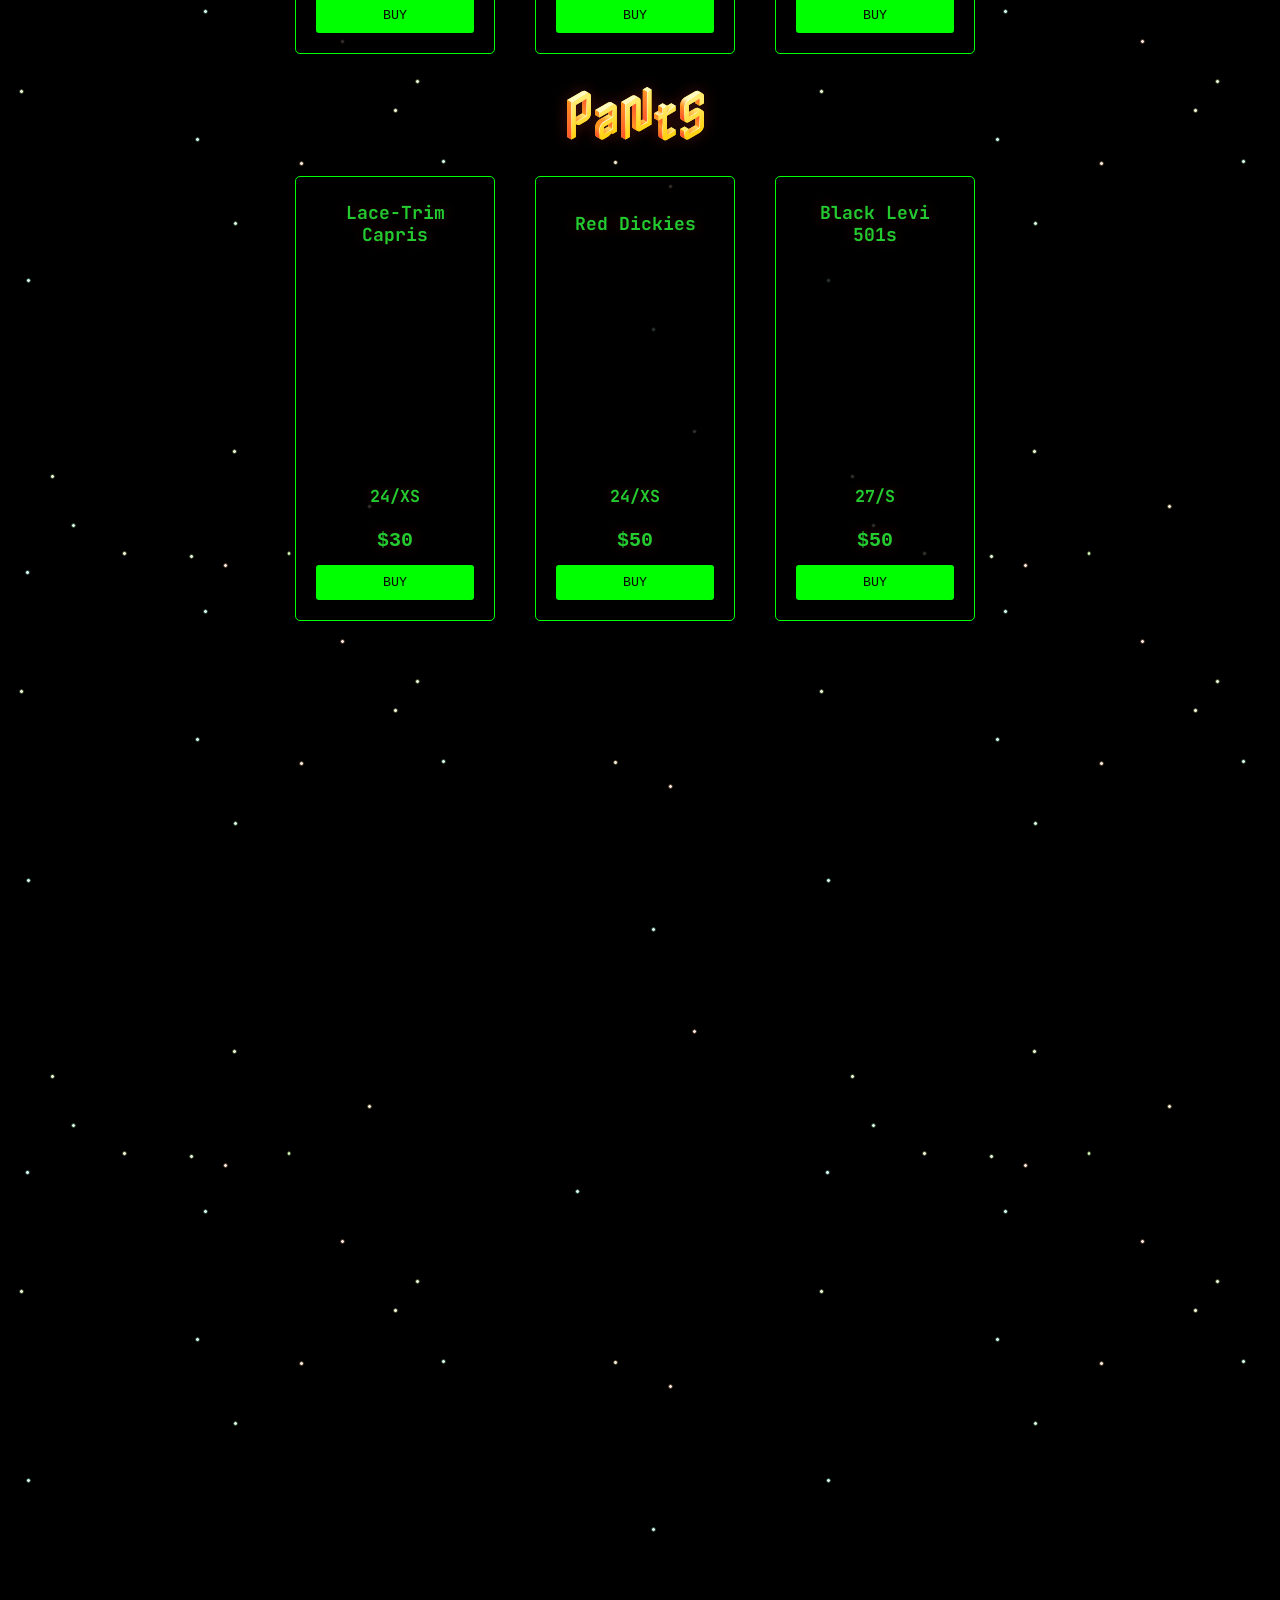
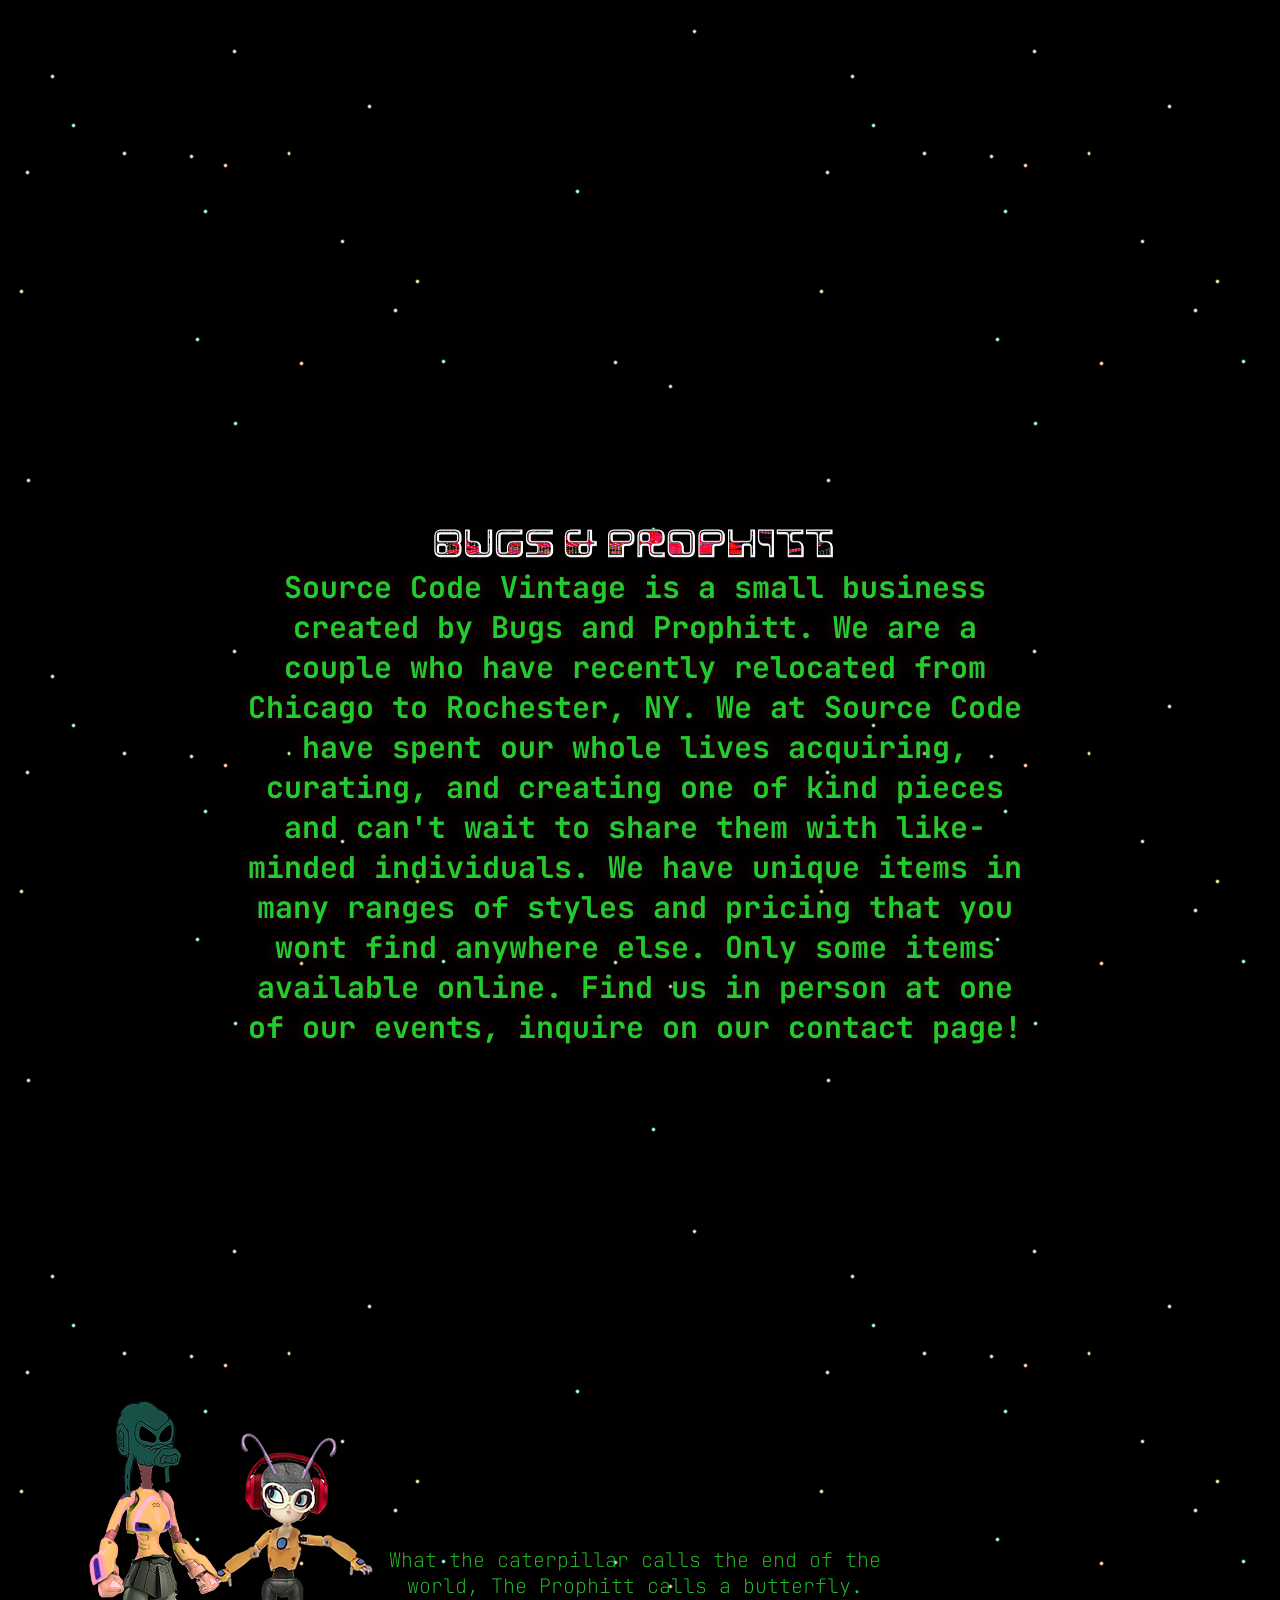
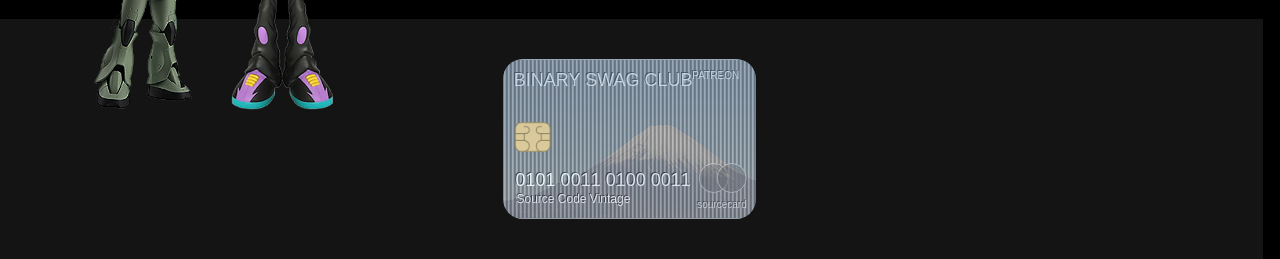
==== commit 86dd7674: "replace" ====
--- a/index.html
+++ b/index.html
@@ -593,10 +593,10 @@
                                 <div class="cardT-container">
                                     <div class="cardT">
                                         <div class="card-face front">
-                                            <img src="imgs/tee.pngs/gingerBack.png" alt="Front Image">
-                                        </div>
-                                        <div class="card-face back">
-                                            <img src="imgs/tee.pngs/gingerFront.png" alt="Back Image">
+                                            <img src="imgs/tee.pngs/golfFront.png" alt="Front Image">
+                                        </div>
+                                        <div class="card-face back">
+                                            <img src="imgs/tee.pngs/golfBack.png" alt="Back Image">
                                         </div>
                                     </div>
                                 </div>
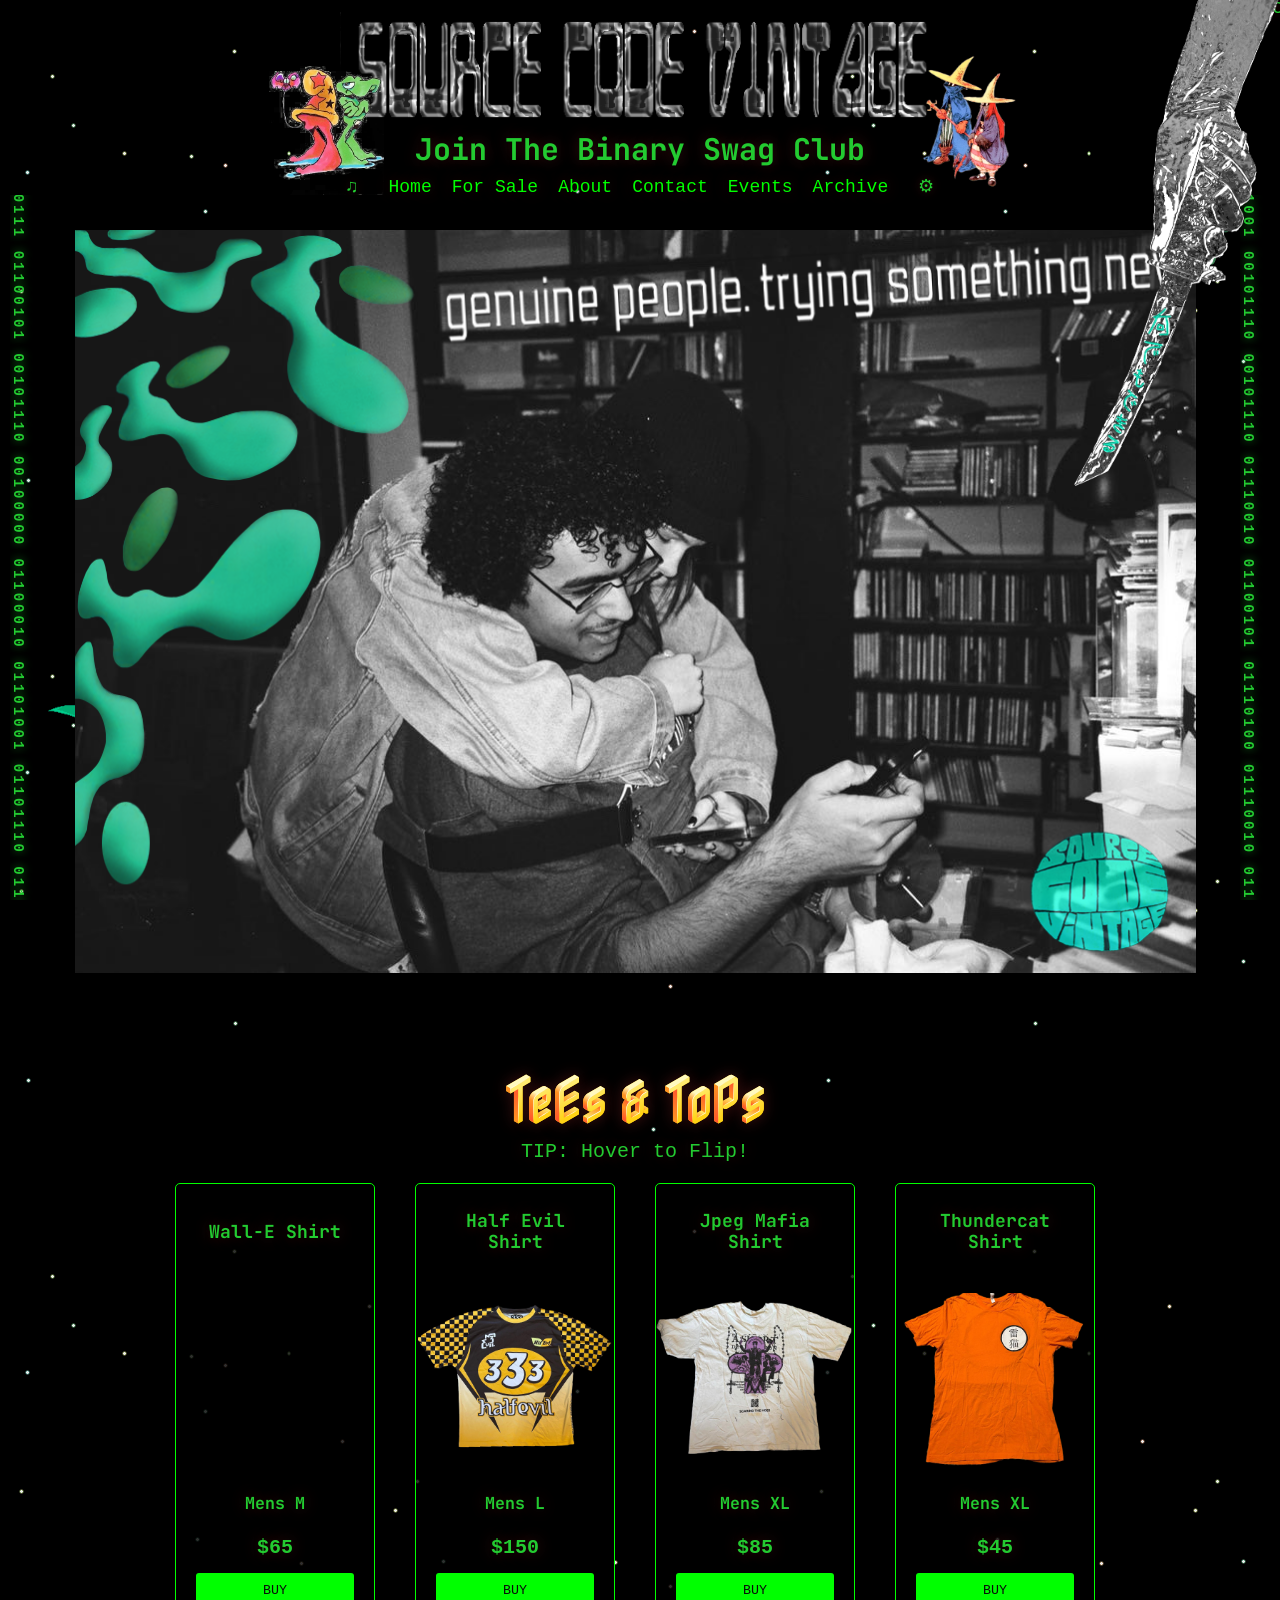
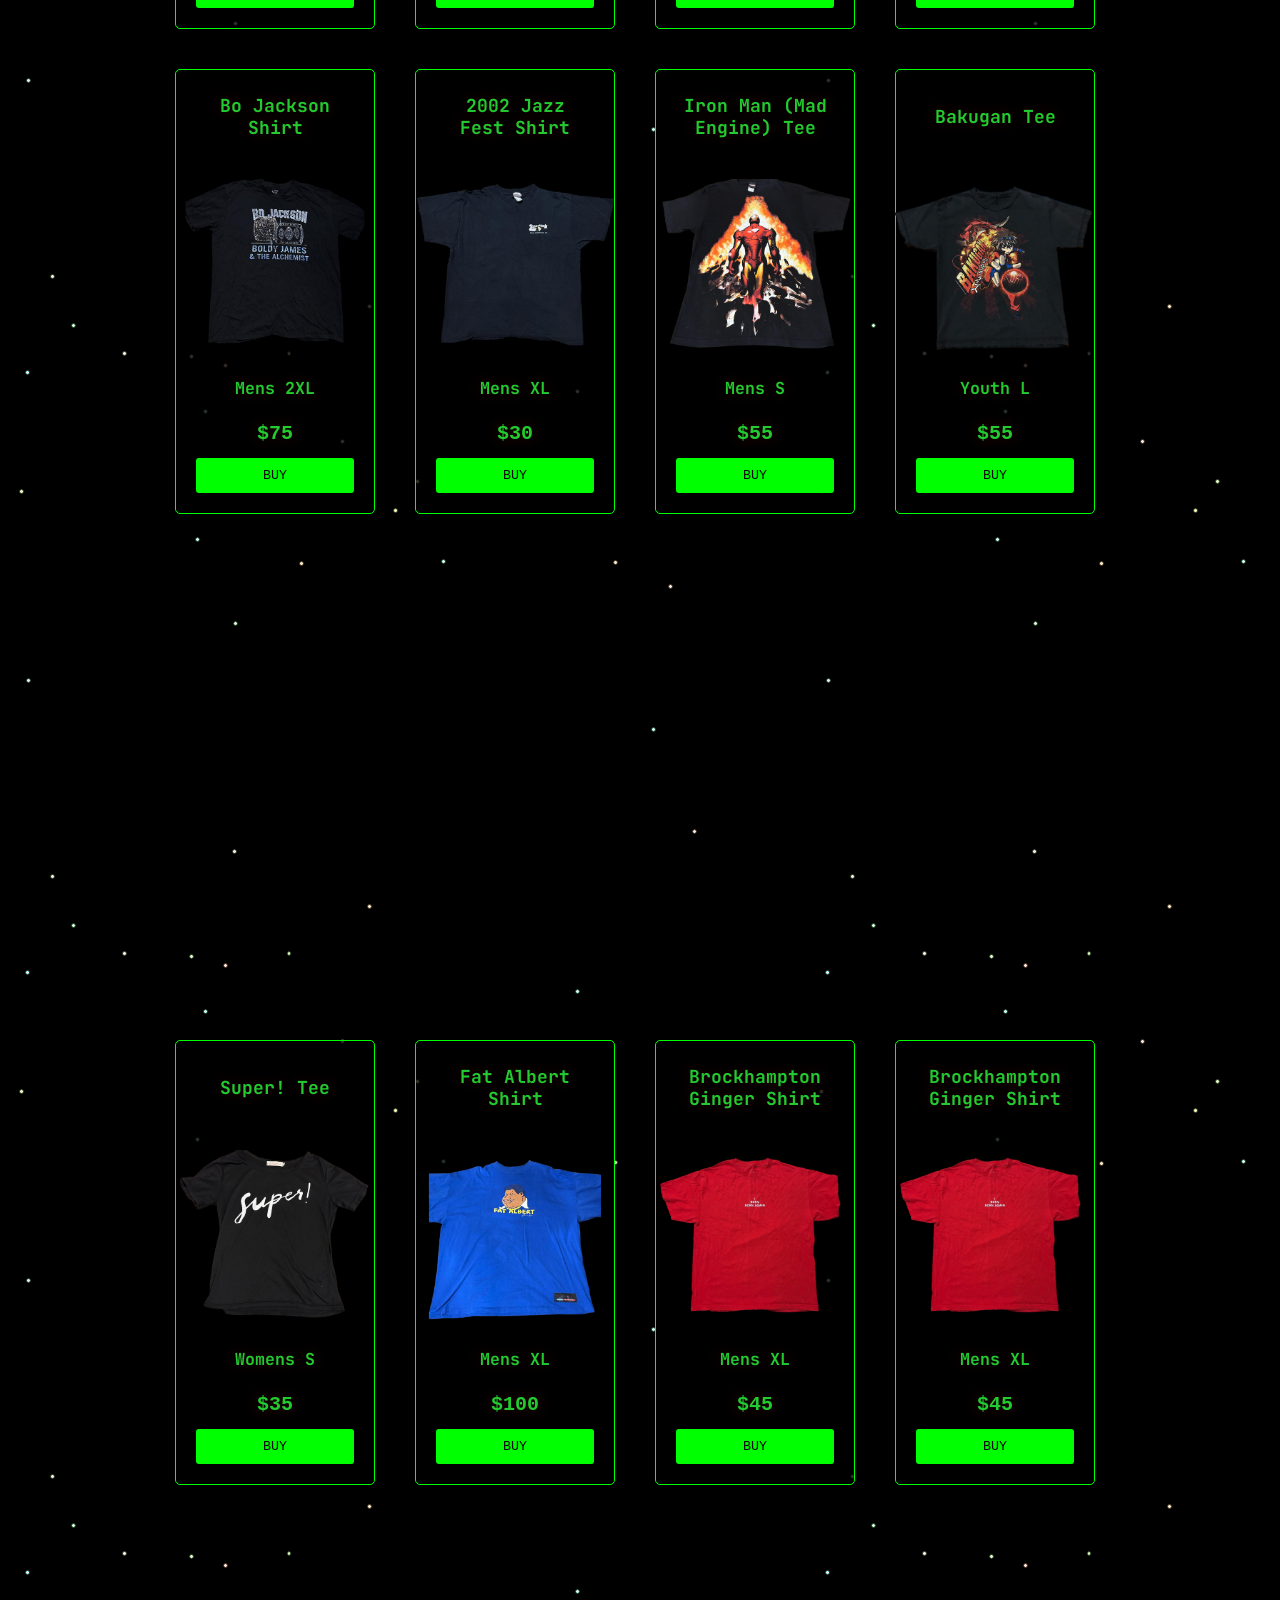
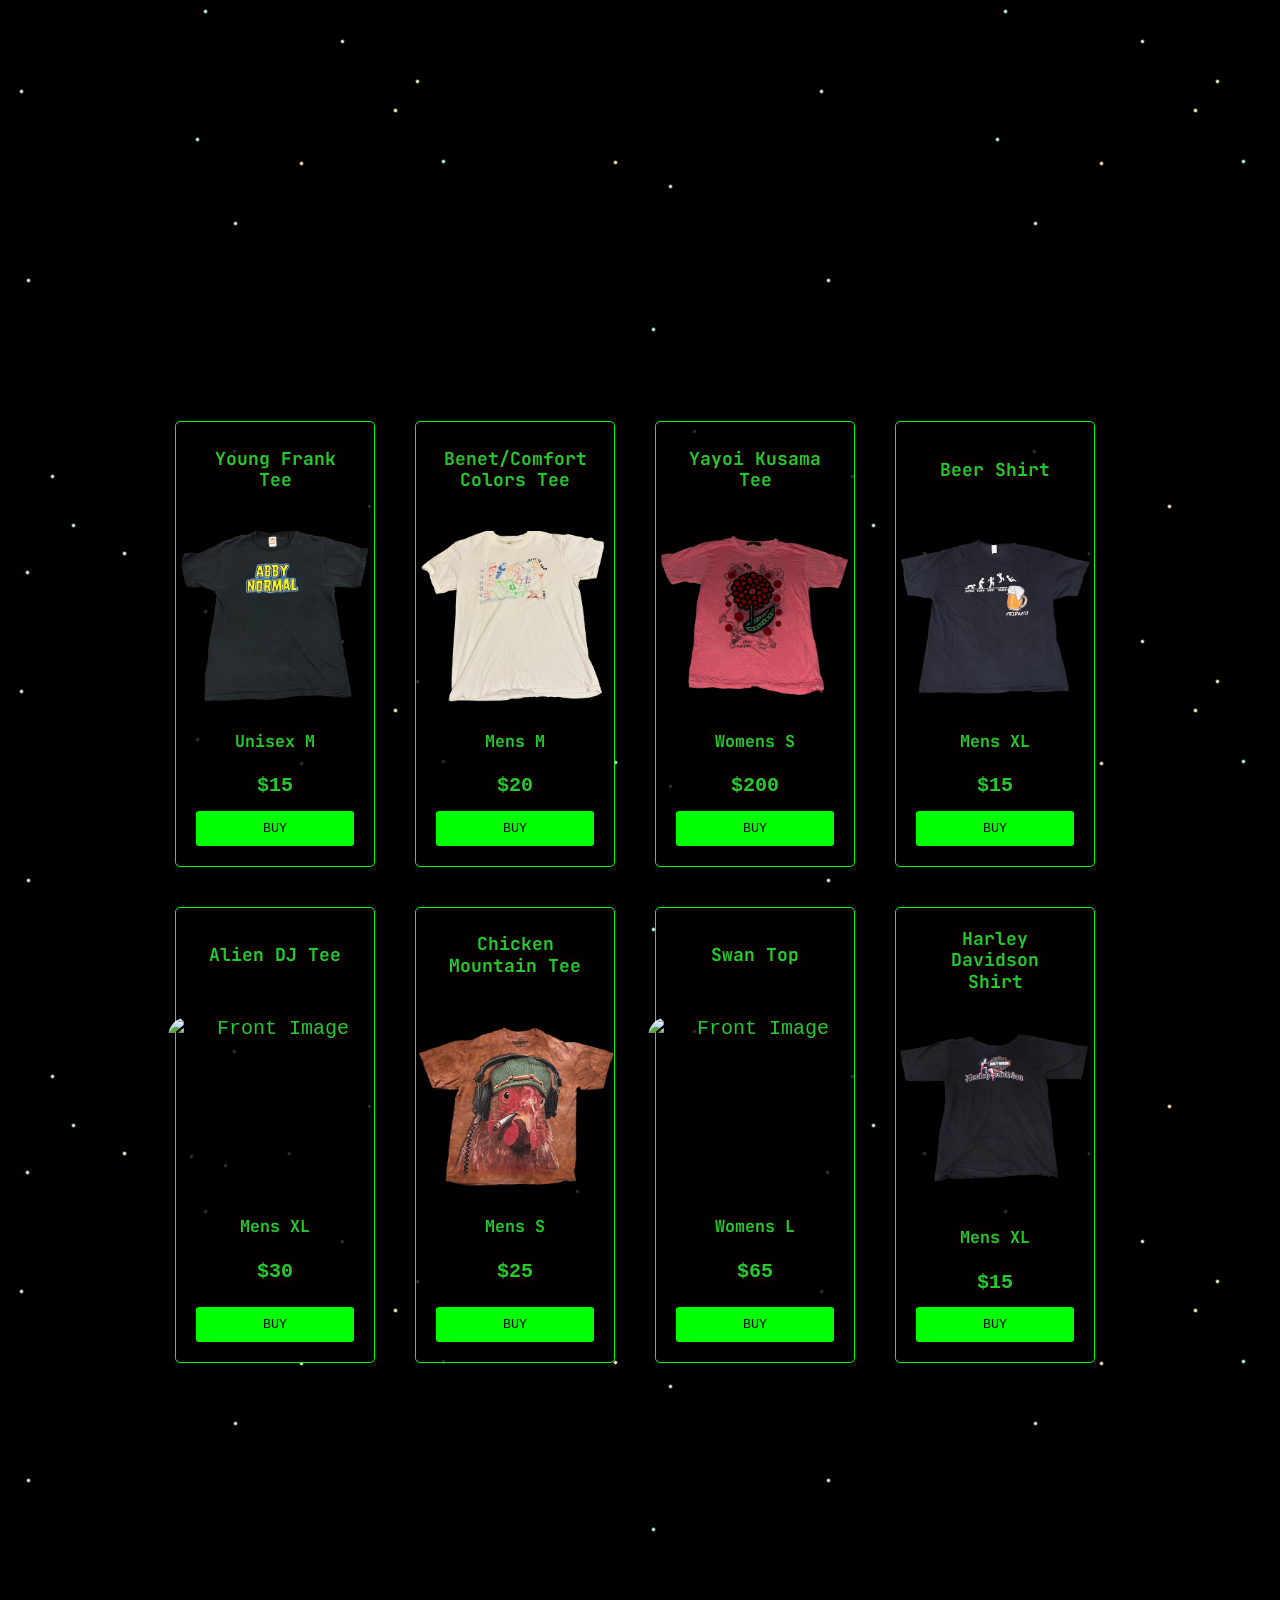
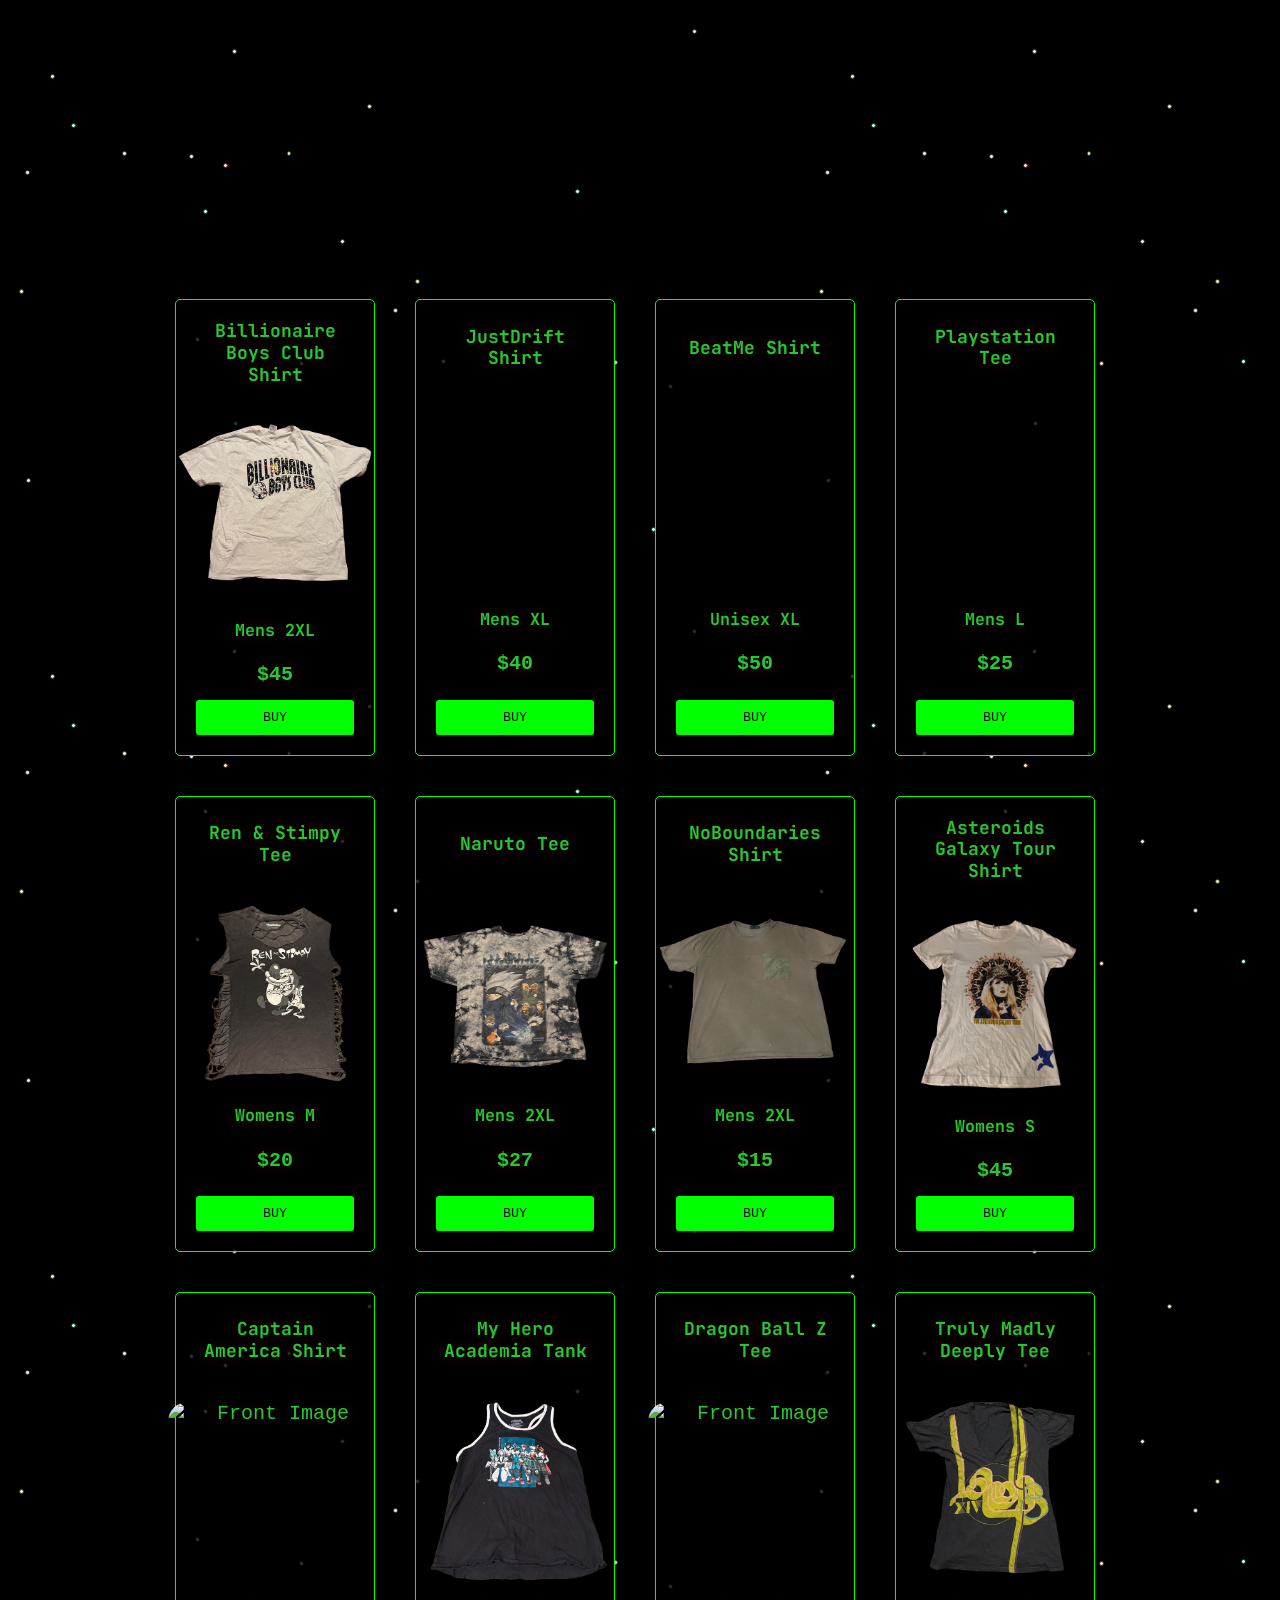
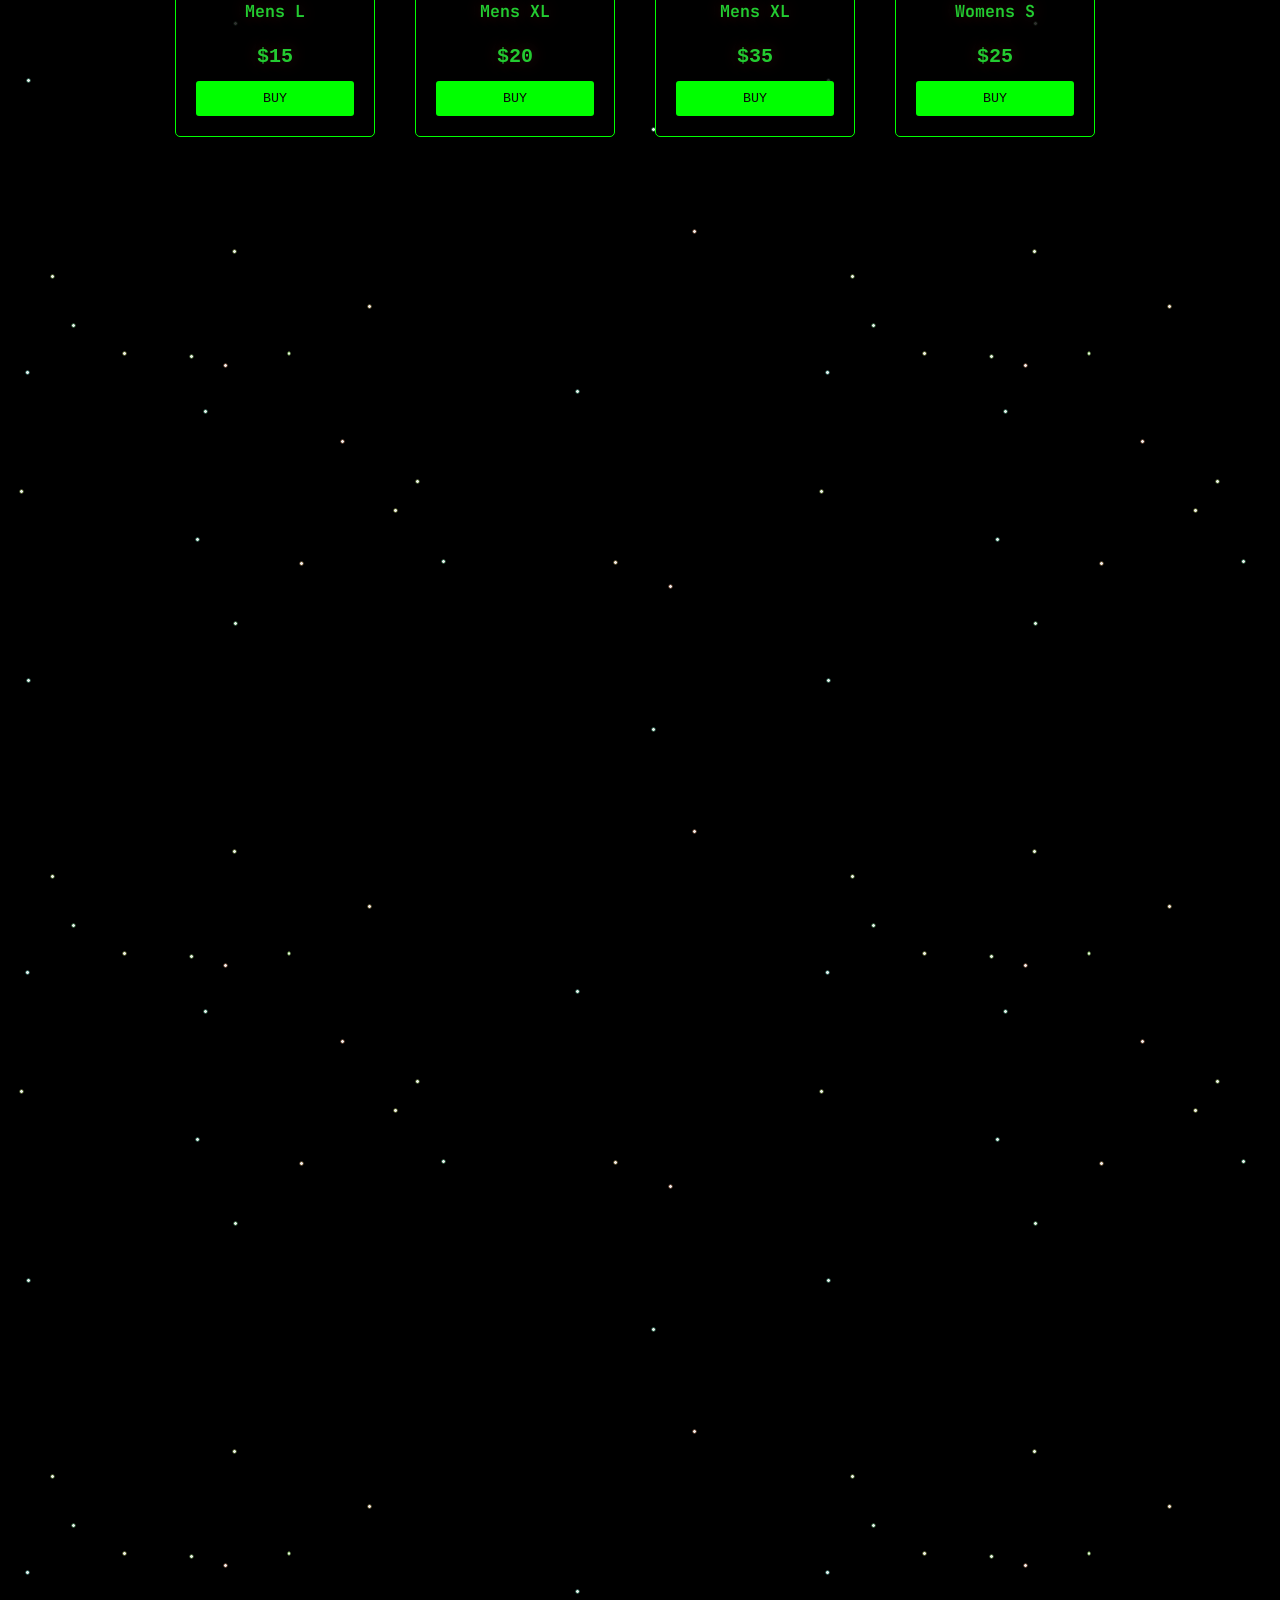
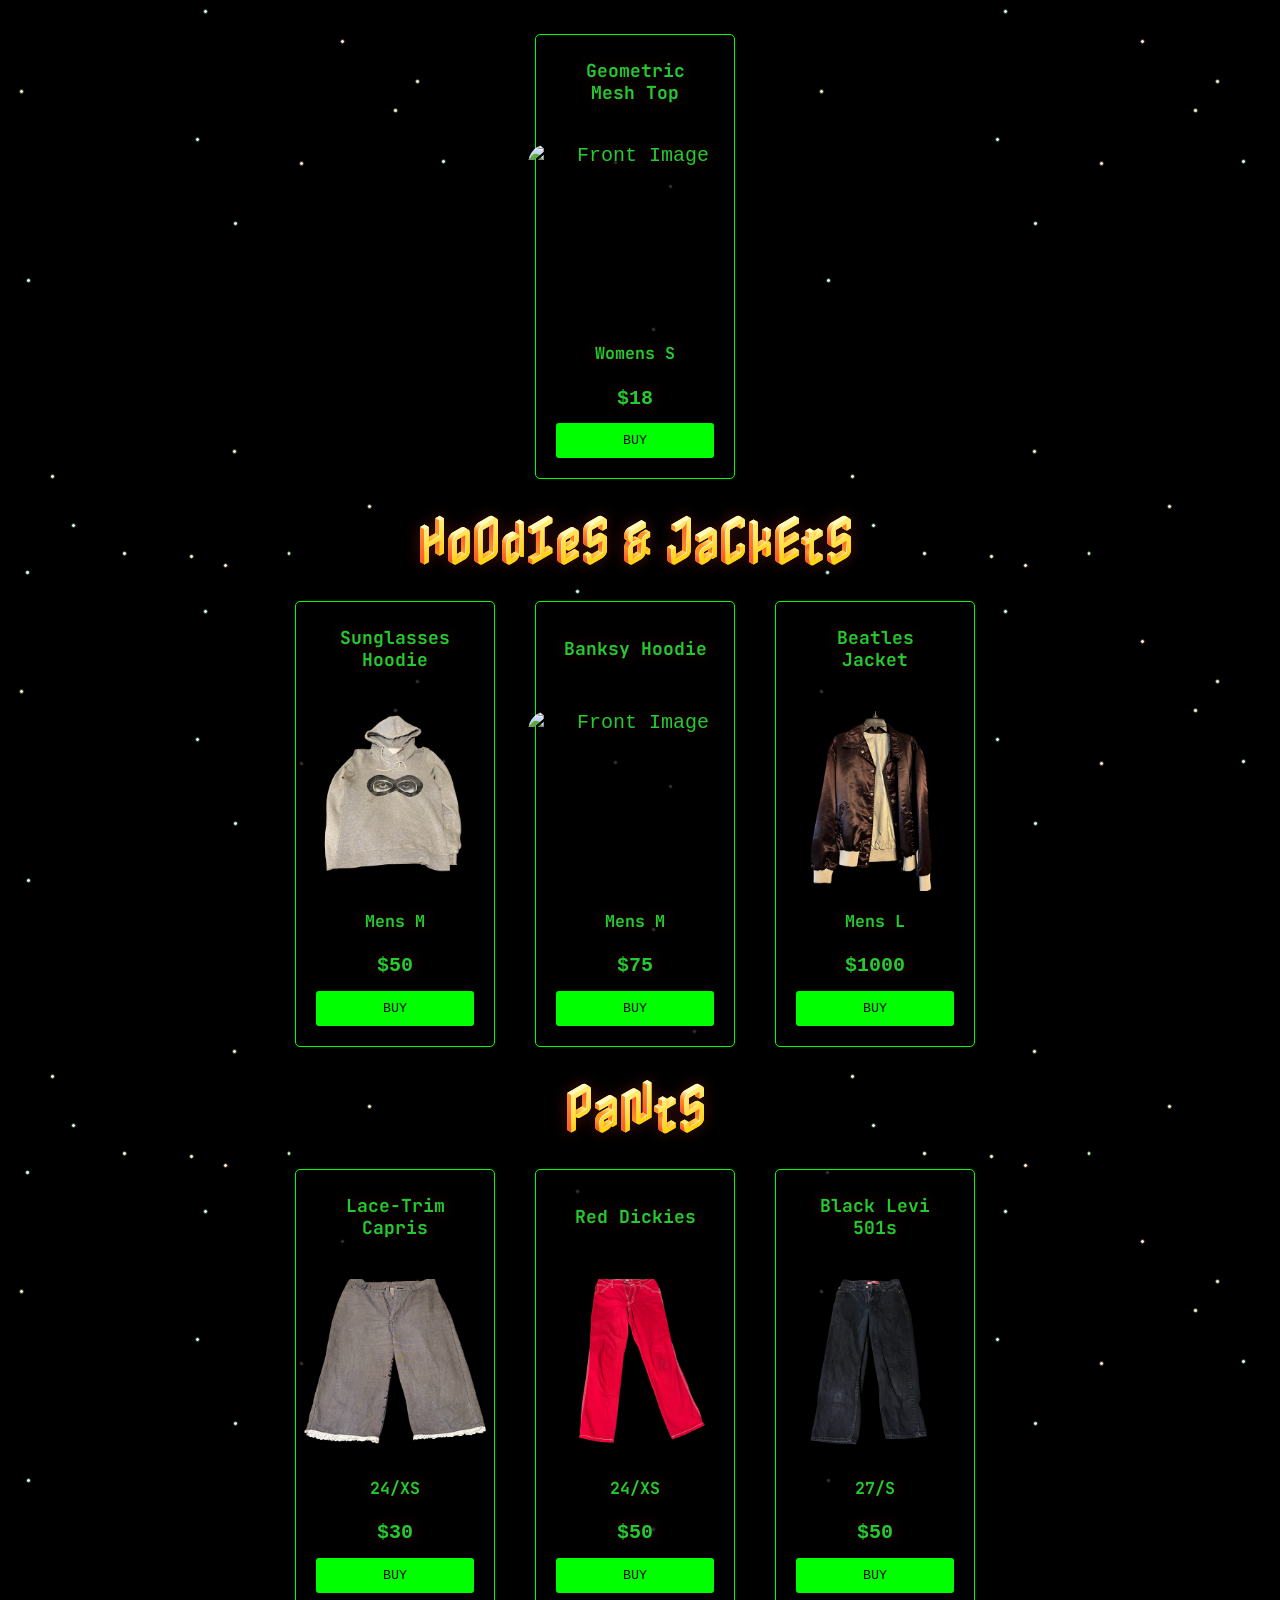
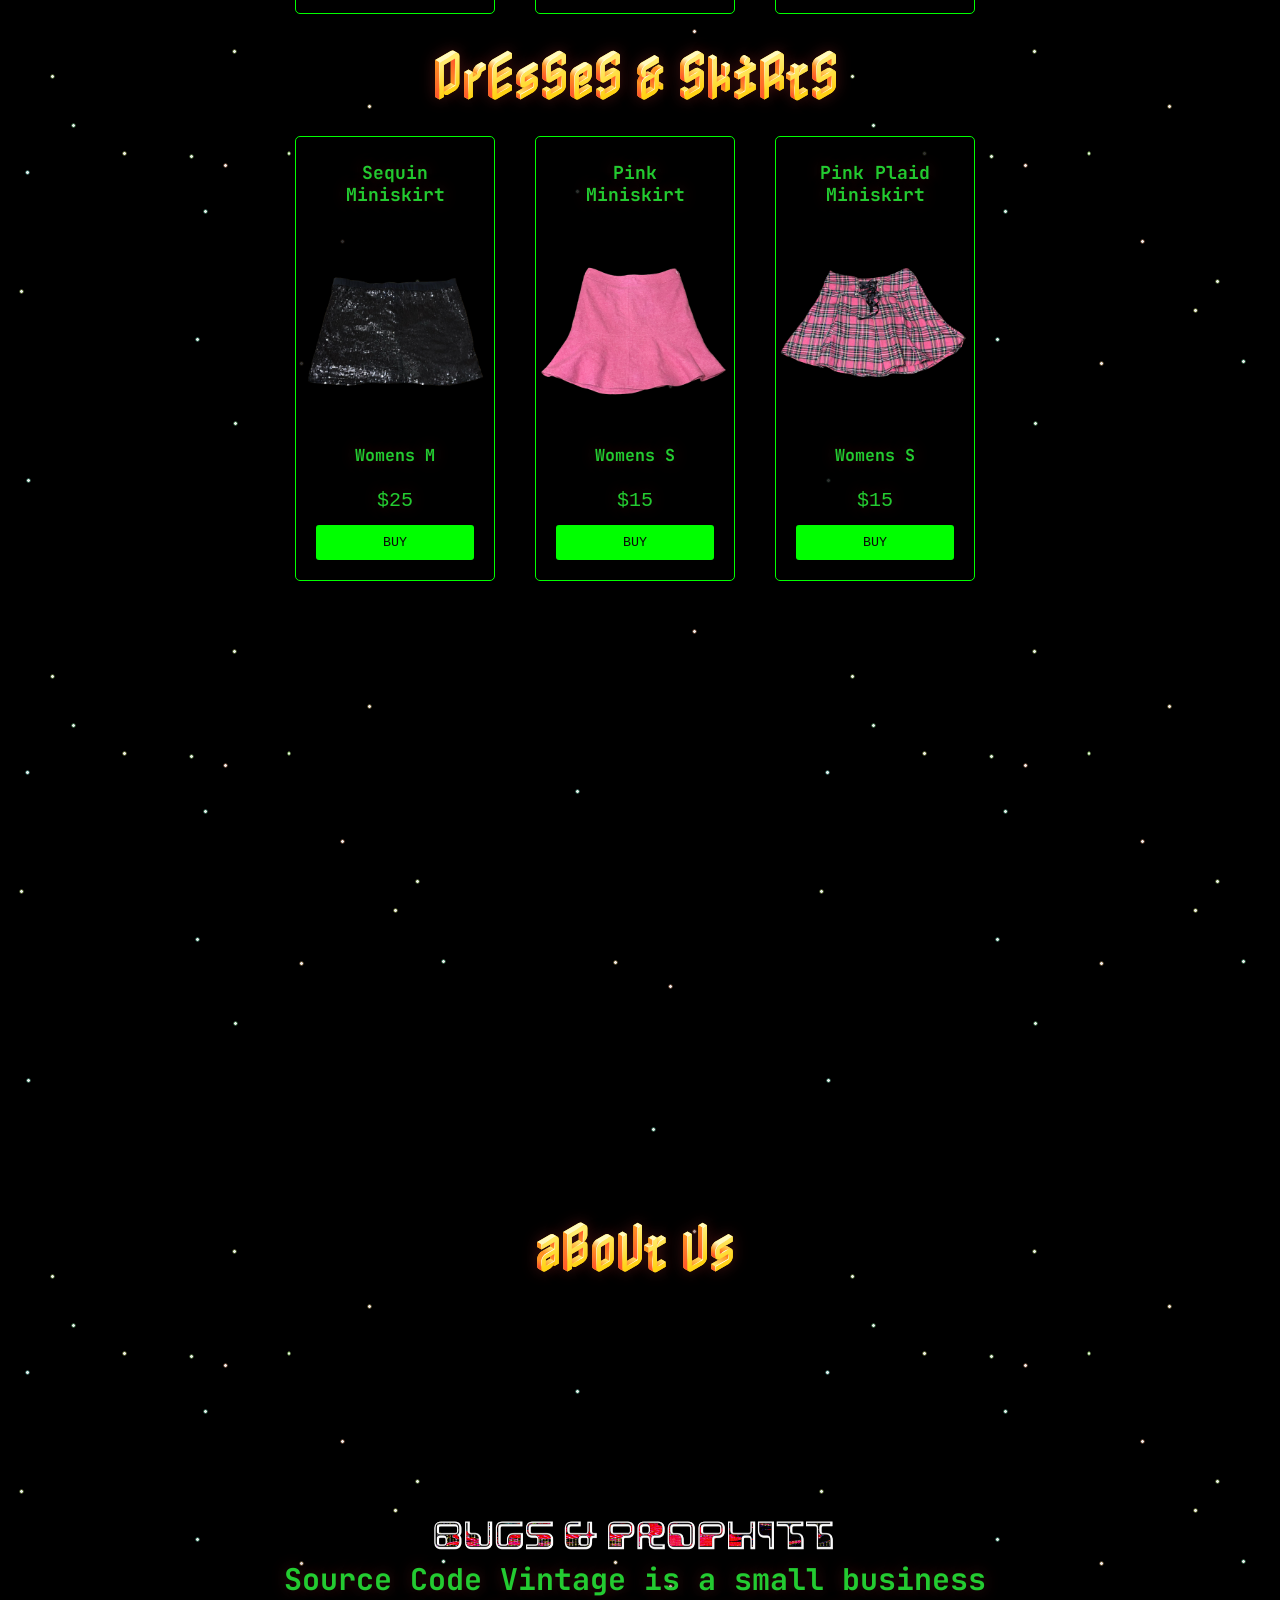
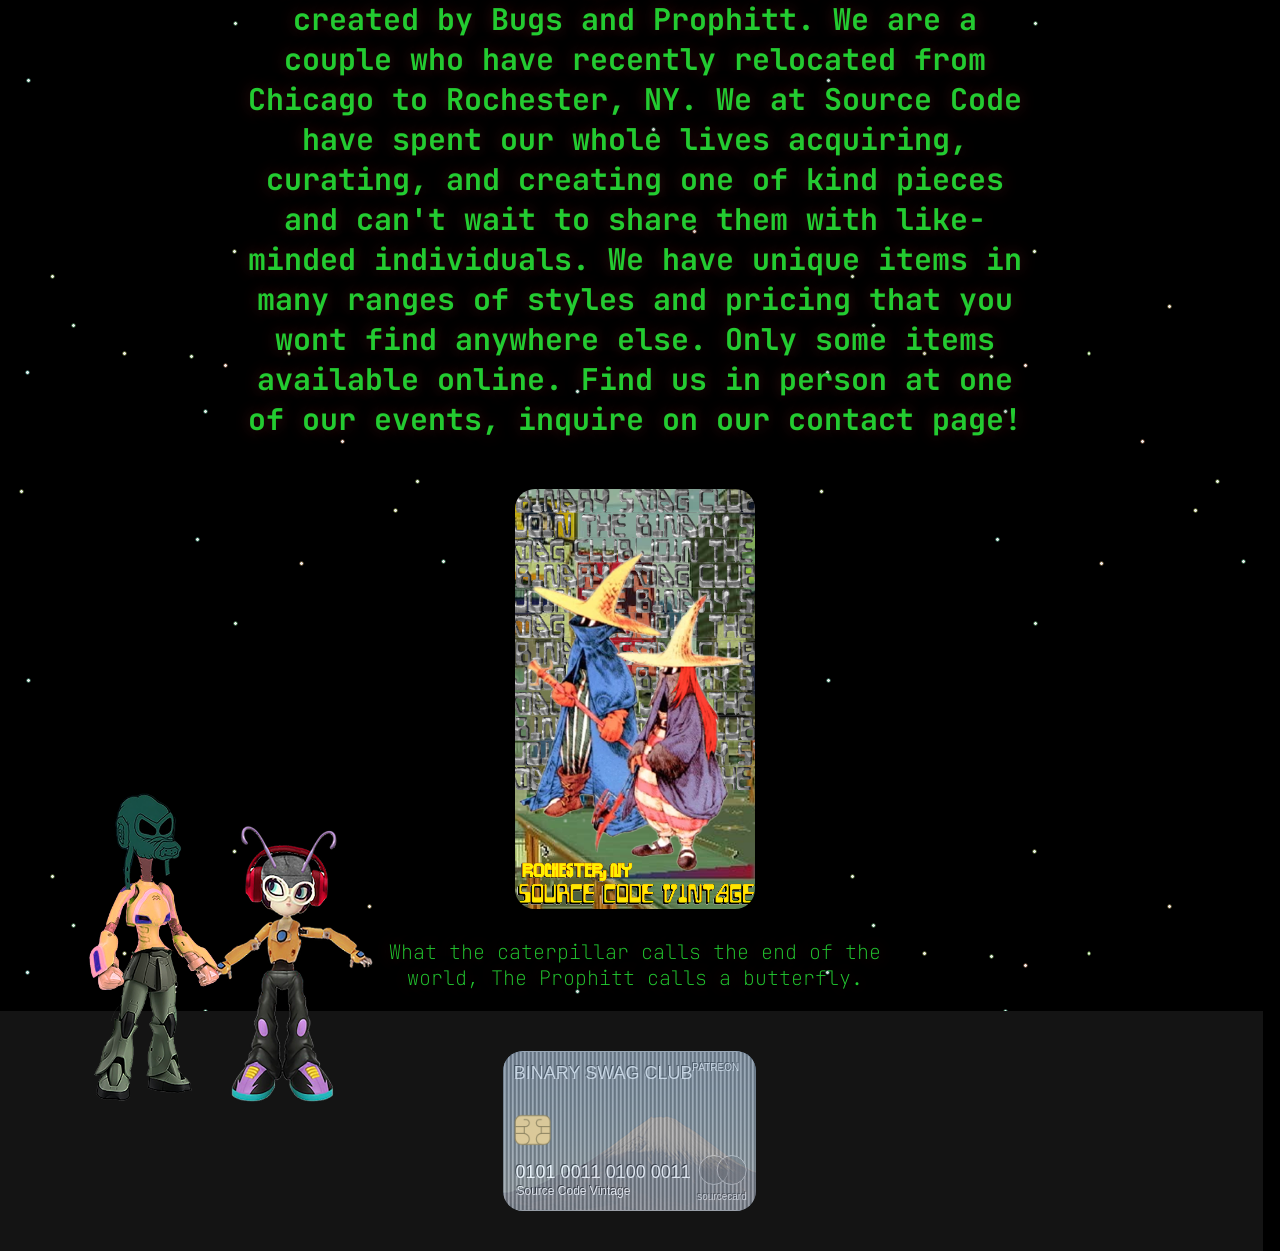
==== commit 1c9009da: "add" ====
--- a/index.html
+++ b/index.html
@@ -659,6 +659,28 @@
                         <p><strong>$30</strong></p>
                         <a href="https://www.depop.com/products/sourcecodevintage-wrestlemania-iv-4-official-merch/" target="_blank"><button>Buy</button></a>
                     </div>
+
+                    <!-- Cable Mad Engine Tee -->
+                    <div class="product-card">
+                        <h3>Cable Tee</h3>
+                        <div class="contact-image-spacerT">
+                            <section id="spinning-image-section">
+                                <div class="cardT-container">
+                                    <div class="cardT">
+                                        <div class="card-face front">
+                                            <img src="imgs/tee.pngs/cableFront.png" alt="Front Image">
+                                        </div>
+                                        <div class="card-face back">
+                                            <img src="imgs/tee.pngs/cableBack.png" alt="Back Image">
+                                        </div>
+                                    </div>
+                                </div>
+                            </section>
+                        </div>                        
+                        <h5>Mens XL</h5>
+                        <p><strong>$30</strong></p>
+                        <a href="https://www.depop.com/products/sourqecodevintage-marvel-deadpool-and-cable-tie-dye-4ae3" target="_blank"><button>Buy</button></a>
+                    </div>
                     
                     <!-- Young Frank Tee -->
                     <div class="product-card">
@@ -801,6 +823,50 @@
                         <a href="https://www.depop.com/products/sourcecodevintage-fruit-of-the-loom-beer/" target="_blank"><button>Buy</button></a>
                     </div>
 
+                    <!-- Alien DJ Tee -->
+                    <div class="product-card">
+                        <h3>Alien DJ Tee</h3>
+                        <div class="contact-image-spacerT">
+                            <section id="spinning-image-section">
+                                <div class="cardT-container">
+                                    <div class="cardT">
+                                        <div class="card-face front">
+                                            <img src="imgs/tee.pngs/alienDJFront.png" alt="Front Image">
+                                        </div>
+                                        <div class="card-face back">
+                                            <img src="imgs/tee.pngs/alienDJBack.png" alt="Back Image">
+                                        </div>
+                                    </div>
+                                </div>
+                            </section>
+                        </div>                        
+                        <h5>Mens XL</h5>
+                        <p><strong>$30</strong></p>
+                        <a href="https://www.depop.com/products/sourcecodevinnage-black-manfinity-t-shirt-with-white-4929/" target="_blank"><button>Buy</button></a>
+                    </div>
+
+                    <!-- Chicken Mountain Tee -->
+                    <div class="product-card">
+                        <h3>Chicken Mountain Tee</h3>
+                        <div class="contact-image-spacerT">
+                            <section id="spinning-image-section">
+                                <div class="cardT-container">
+                                    <div class="cardT">
+                                        <div class="card-face front">
+                                            <img src="imgs/tee.pngs/chickenFront.png" alt="Front Image">
+                                        </div>
+                                        <div class="card-face back">
+                                            <img src="imgs/tee.pngs/chickenBack.png" alt="Back Image">
+                                        </div>
+                                    </div>
+                                </div>
+                            </section>
+                        </div>                        
+                        <h5>Mens S</h5>
+                        <p><strong>$25</strong></p>
+                        <a href="https://www.depop.com/products/sourcecodevinta5e-the-mountain-chicken-graphic-tee-822d" target="_blank"><button>Buy</button></a>
+                    </div>
+
                     <!-- Swan Top -->
                     <div class="product-card">
                         <h3>Swan Top</h3>
@@ -933,6 +999,28 @@
                         <a href="https://www.depop.com/products/s2urcecodevintage-dragon-ball-z-x-primitive-de16" target="_blank"><button>Buy</button></a>
                     </div>
 
+                     <!-- Billionaire Boys Club Shirt -->
+                    <div class="product-card">
+                        <h3>Billionaire Boys Club Shirt</h3>
+                        <div class="contact-image-spacerT">
+                            <section id="spinning-image-section">
+                                <div class="cardT-container">
+                                    <div class="cardT">
+                                        <div class="card-face front">
+                                            <img src="imgs/tee.pngs/bbcFront.png" alt="Front Image">
+                                        </div>
+                                        <div class="card-face back">
+                                            <img src="imgs/tee.pngs/bbcBack.png" alt="Back Image">
+                                        </div>
+                                    </div>
+                                </div>
+                            </section>
+                        </div>
+                        <h5>Mens 2XL</h5>
+                        <p><strong>$45</strong></p>
+                        <a href="https://www.depop.com/products/sourcecodevin7age-billionaire-boys-club-white-cotton-4c58" target="_blank"><button>Buy</button></a>
+                    </div>
+
                     <!-- Red Car Shirt -->
                     <div class="product-card">
                         <h3>JustDrift Shirt</h3>
@@ -977,6 +1065,28 @@
                         <a href="https://www.depop.com/products/sourcecodevintage-sedition-nightmares-joan-jett/" target="_blank"><button>Buy</button></a>
                     </div>
 
+                    <!-- Playstation Tee -->
+                    <div class="product-card">
+                        <h3>Playstation Tee</h3>
+                        <div class="contact-image-spacerT">
+                            <section id="spinning-image-section">
+                                <div class="cardT-container">
+                                    <div class="cardT">
+                                        <div class="card-face front">
+                                            <img src="imgs/tee.pngs/playstationFront.png" alt="Front Image">
+                                        </div>
+                                        <div class="card-face back">
+                                            <img src="imgs/tee.pngs/playstationBack.png" alt="Back Image">
+                                        </div>
+                                    </div>
+                                </div>
+                            </section>
+                        </div>
+                        <h5>Mens L</h5>
+                        <p><strong>$25</strong></p>
+                        <a href="https://www.depop.com/products/sourcecodevin4age-playstation-promo-tshirt-playstation-gaming-3880" target="_blank"><button>Buy</button></a>
+                    </div>
+
                     <!-- Ren & Stimpy Tee -->
                     <div class="product-card">
                         <h3>Ren & Stimpy Tee</h3>
@@ -999,6 +1109,28 @@
                         <a href="https://www.depop.com/products/sourcecodevintxge-grey-and-stimpy-nickelodeon-tank-23af" target="_blank"><button>Buy</button></a>
                     </div>
 
+                    <!-- Naruto Tee -->
+                    <div class="product-card">
+                        <h3>Naruto Tee</h3>
+                        <div class="contact-image-spacerT">
+                            <section id="spinning-image-section">
+                                <div class="cardT-container">
+                                    <div class="cardT">
+                                        <div class="card-face front">
+                                            <img src="imgs/tee.pngs/naruto2Front.png" alt="Front Image">
+                                        </div>
+                                        <div class="card-face back">
+                                            <img src="imgs/tee.pngs/naruto2Back.png" alt="Back Image">
+                                        </div>
+                                    </div>
+                                </div>
+                            </section>
+                        </div>
+                        <h5>Mens 2XL</h5>
+                        <p><strong>$27</strong></p>
+                        <a href="https://www.depop.com/products/sourcecodehintage-naruto-kakashi-t-shirt-with-graphic-0455" target="_blank"><button>Buy</button></a>
+                    </div>
+
                     <!-- NoBoundaries Shirt -->
                     <div class="product-card">
                         <h3>NoBoundaries Shirt</h3>
@@ -1019,6 +1151,28 @@
                         <h5>Mens 2XL</h5>
                         <p><strong>$15</strong></p>
                         <a href="https://www.depop.com/products/sourcecodevintage-no-boundaries-green-shirt-size/" target="_blank"><button>Buy</button></a>
+                    </div>
+
+                    <!-- Asteroids Galaxy Tour Shirt -->
+                    <div class="product-card">
+                        <h3>Asteroids Galaxy Tour Shirt</h3>
+                        <div class="contact-image-spacerT">
+                            <section id="spinning-image-section">
+                                <div class="cardT-container">
+                                    <div class="cardT">
+                                        <div class="card-face front">
+                                            <img src="imgs/tee.pngs/asteroidsFront.png" alt="Front Image">
+                                        </div>
+                                        <div class="card-face back">
+                                            <img src="imgs/tee.pngs/asteroidsBack.png" alt="Back Image">
+                                        </div>
+                                    </div>
+                                </div>
+                            </section>
+                        </div>
+                        <h5>Womens S</h5>
+                        <p><strong>$45</strong></p>
+                        <a href="https://www.depop.com/products/sourcecodevintage-asteroids-galaxy-tour-band-tee" target="_blank"><button>Buy</button></a>
                     </div>
 
                     <!-- Captain America Shirt -->
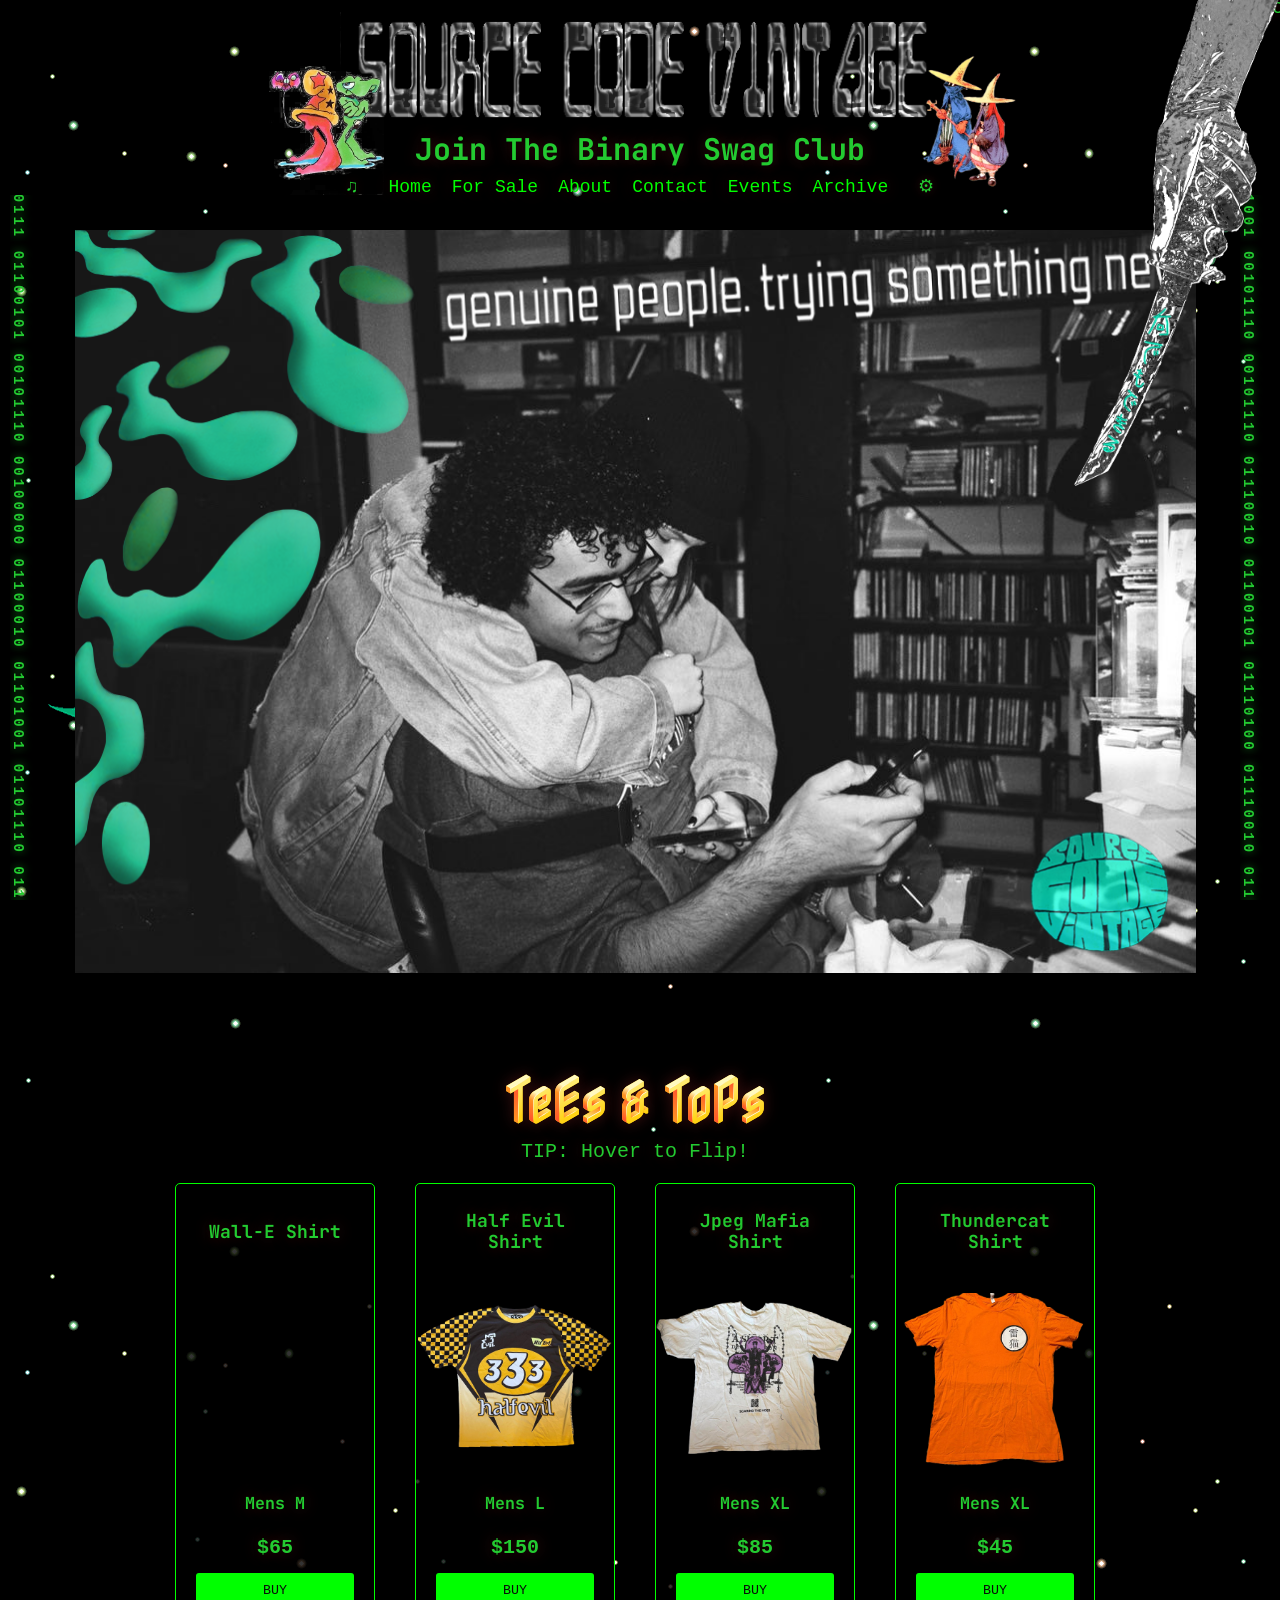
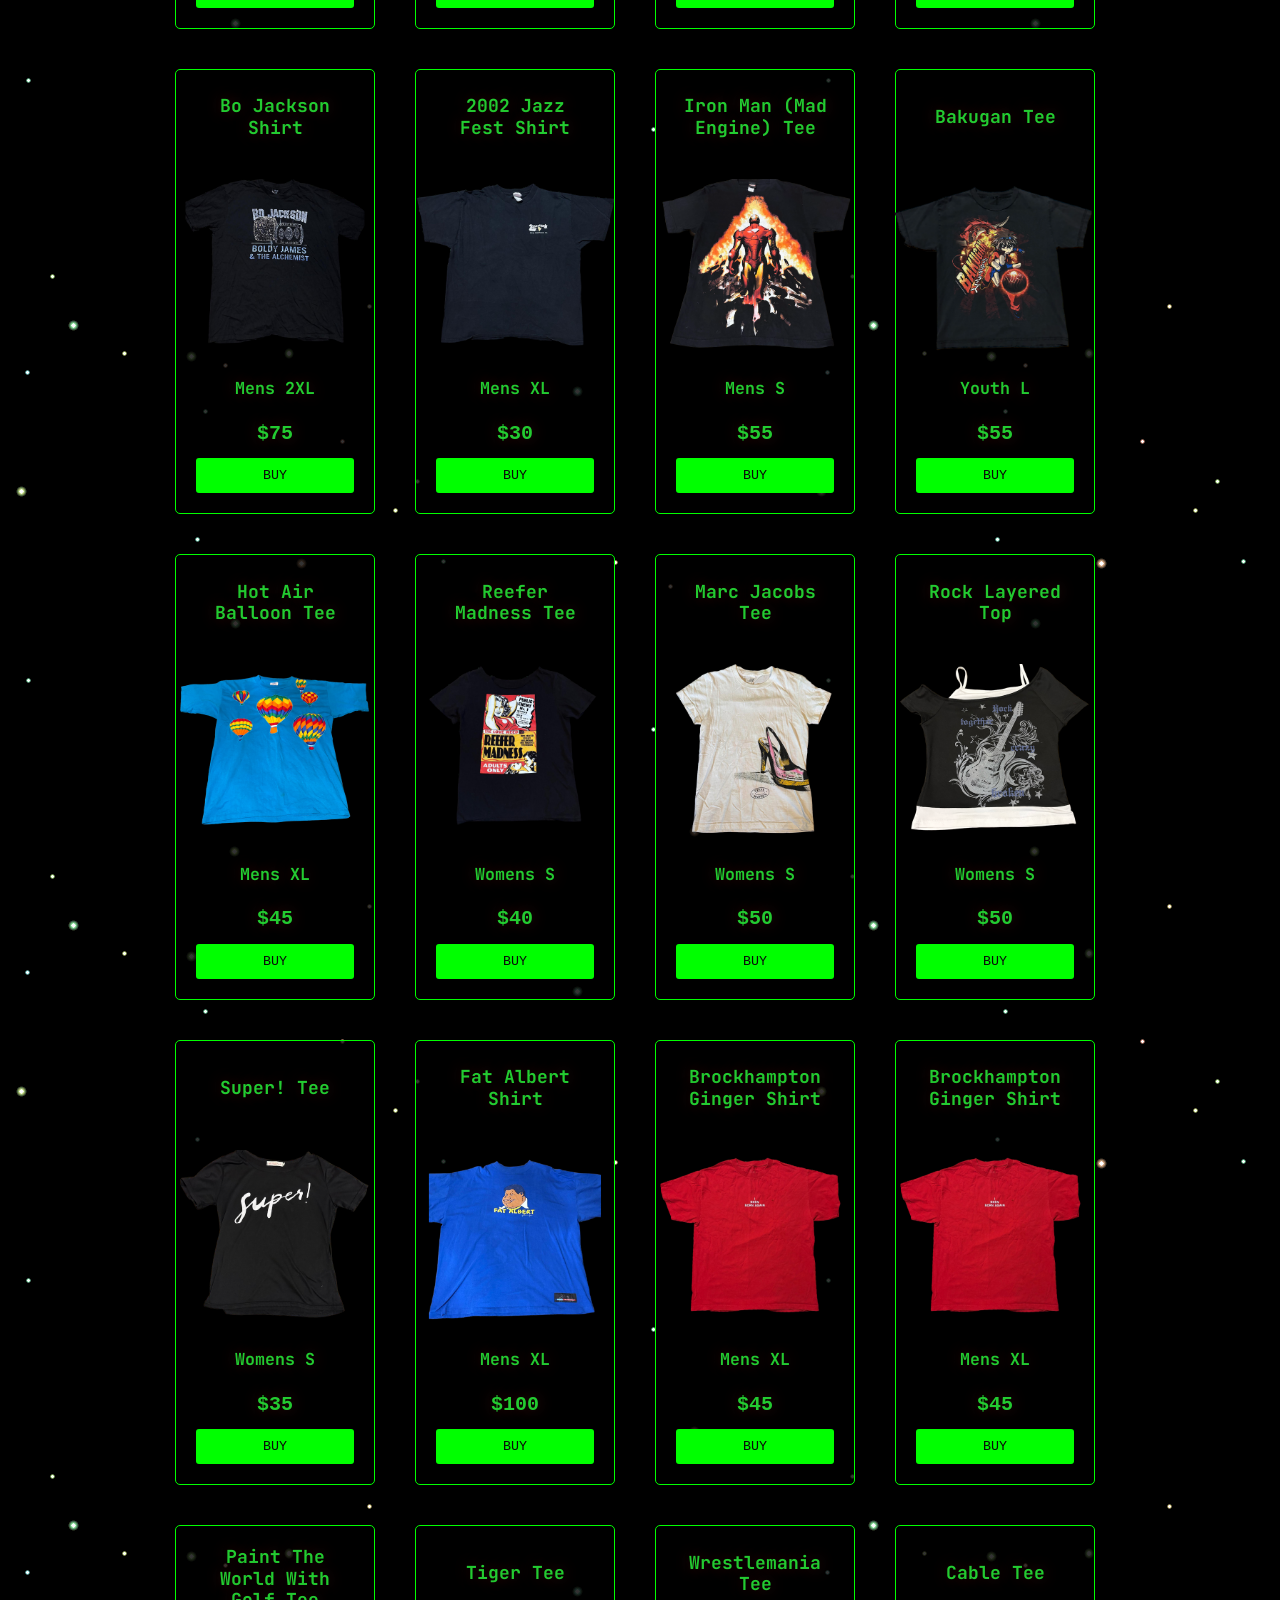
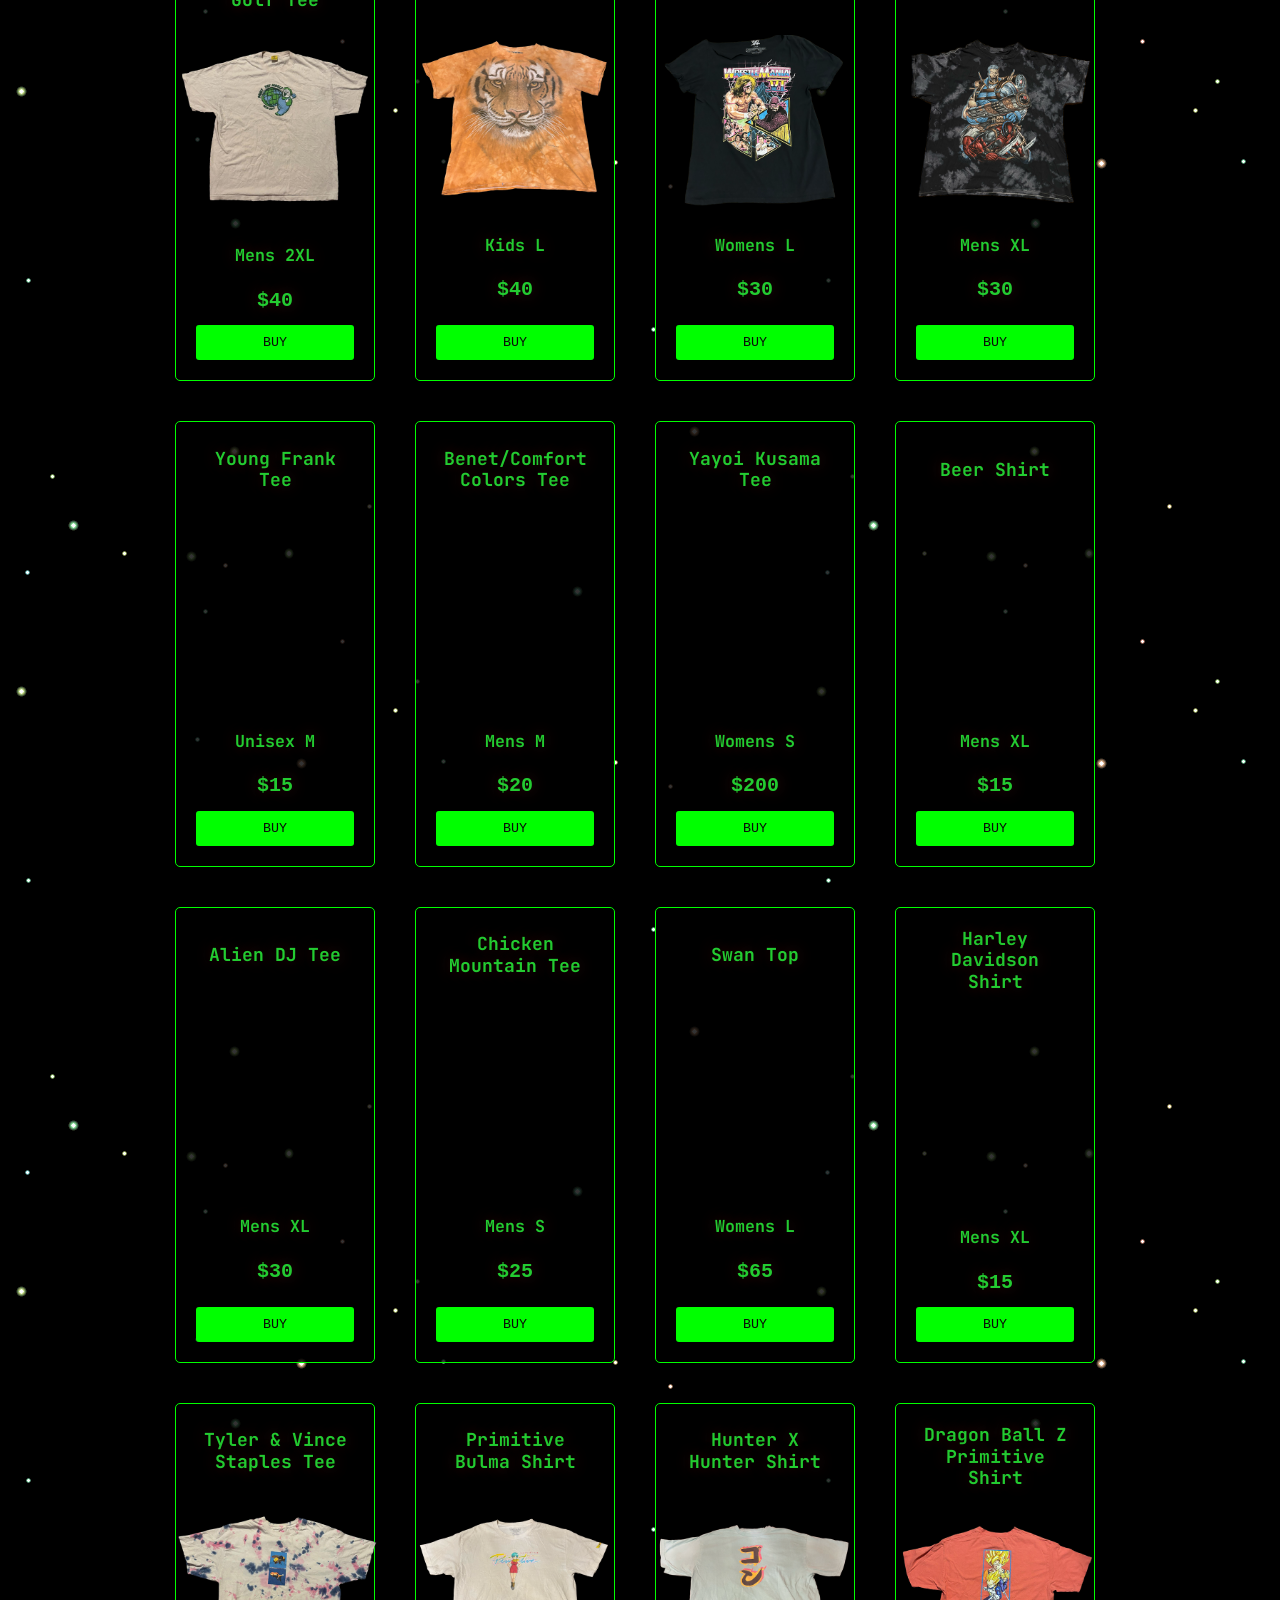
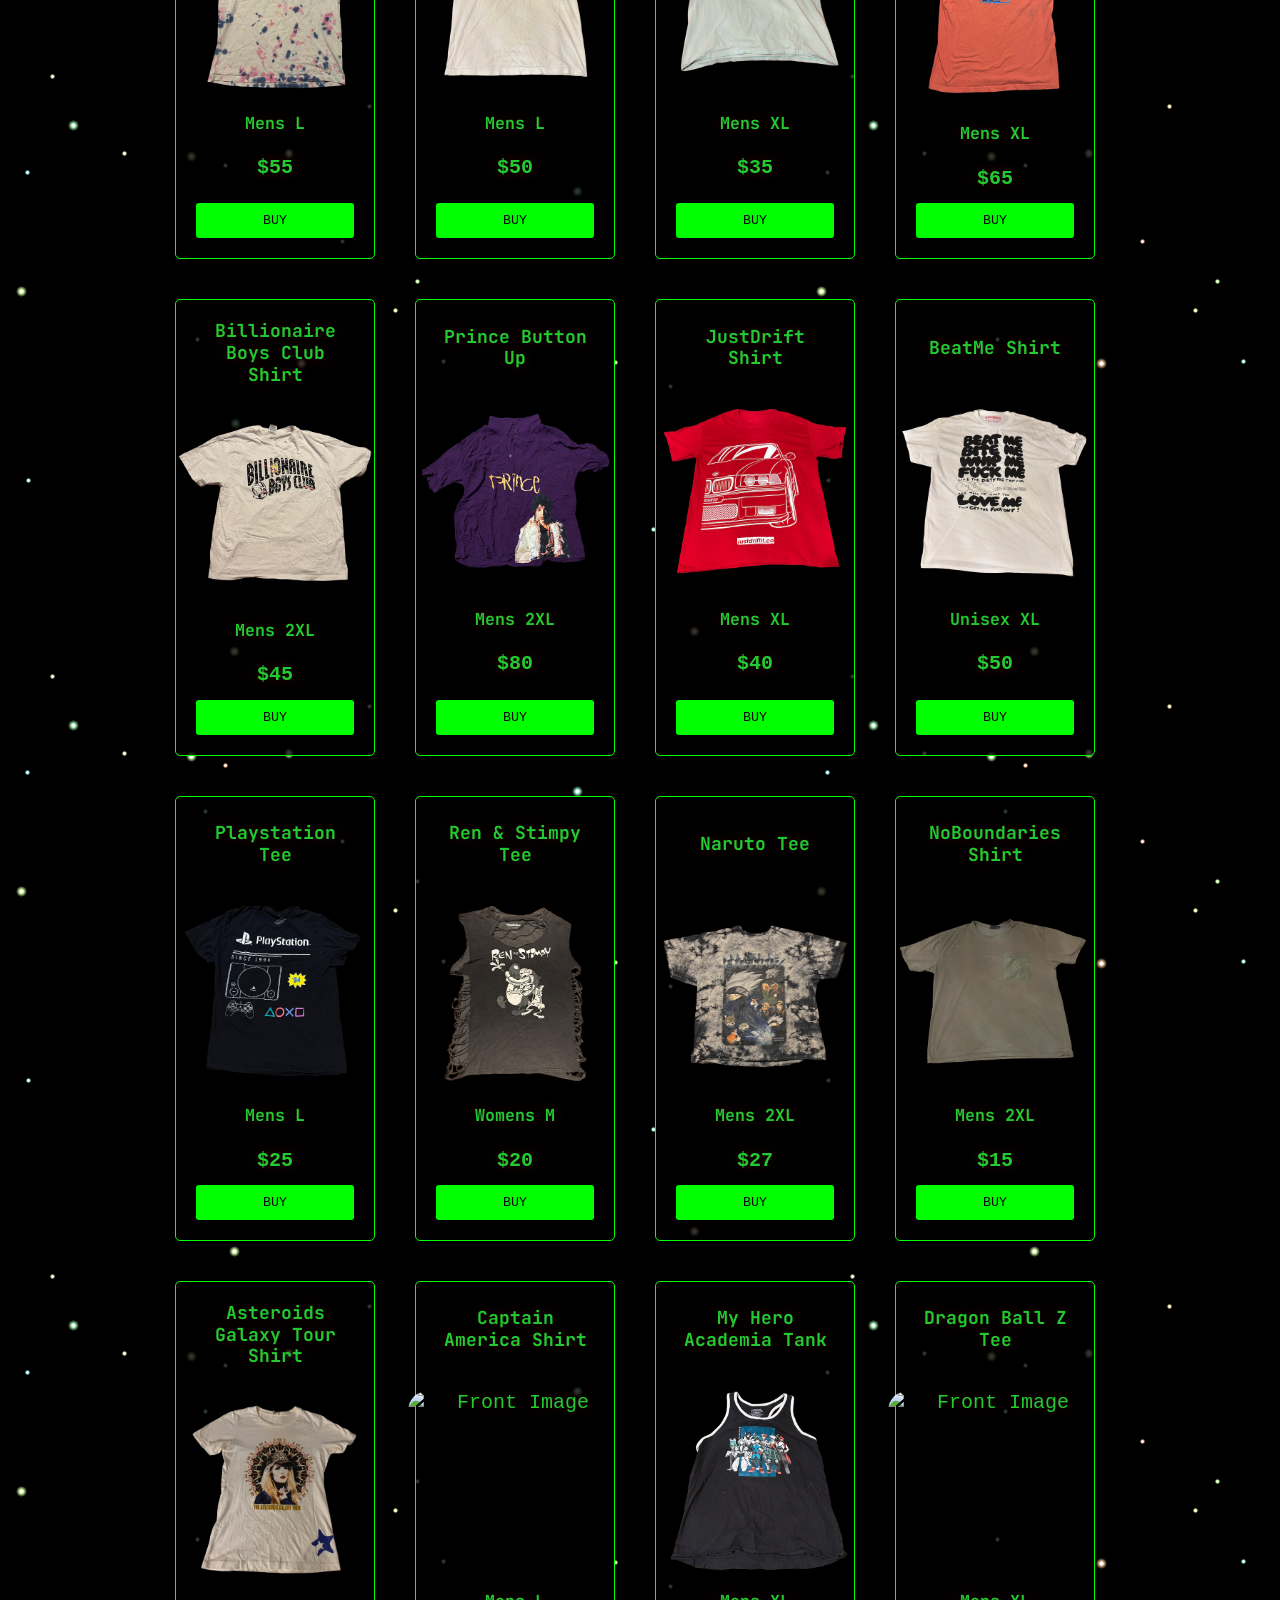
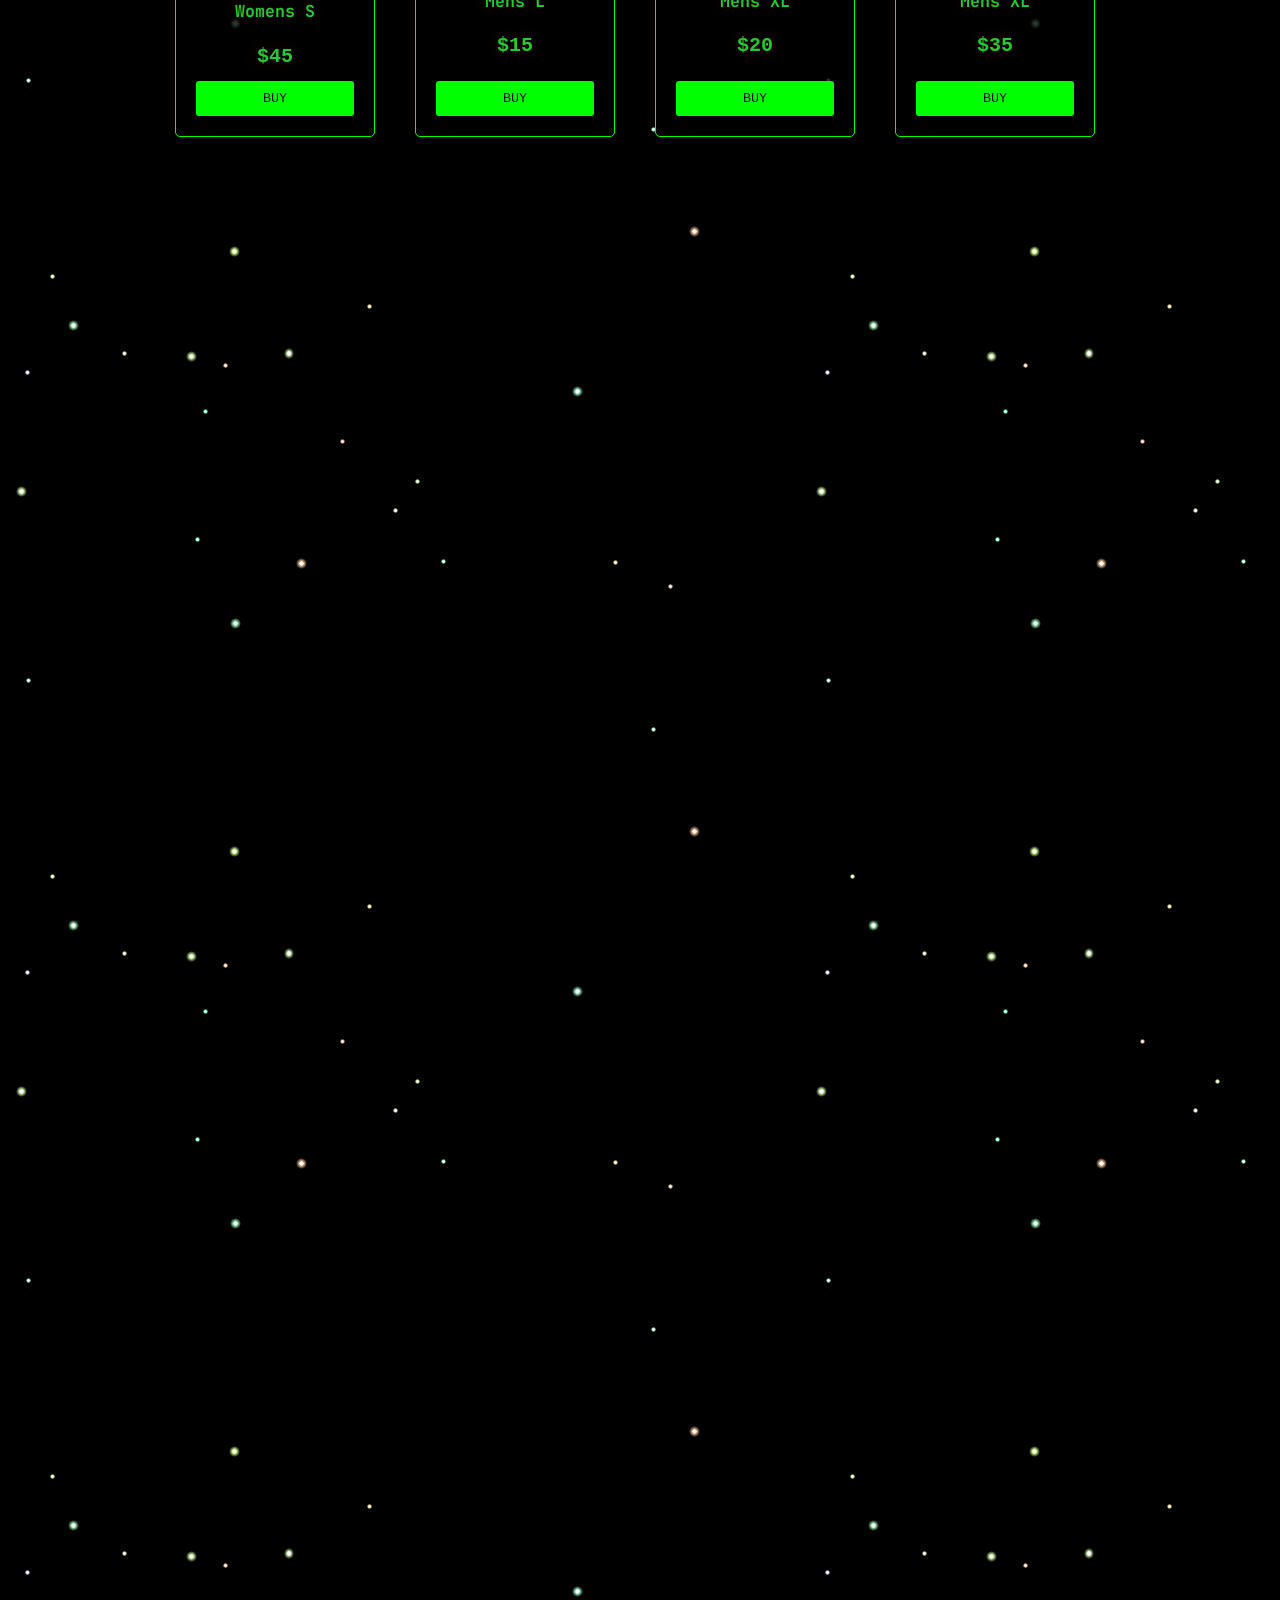
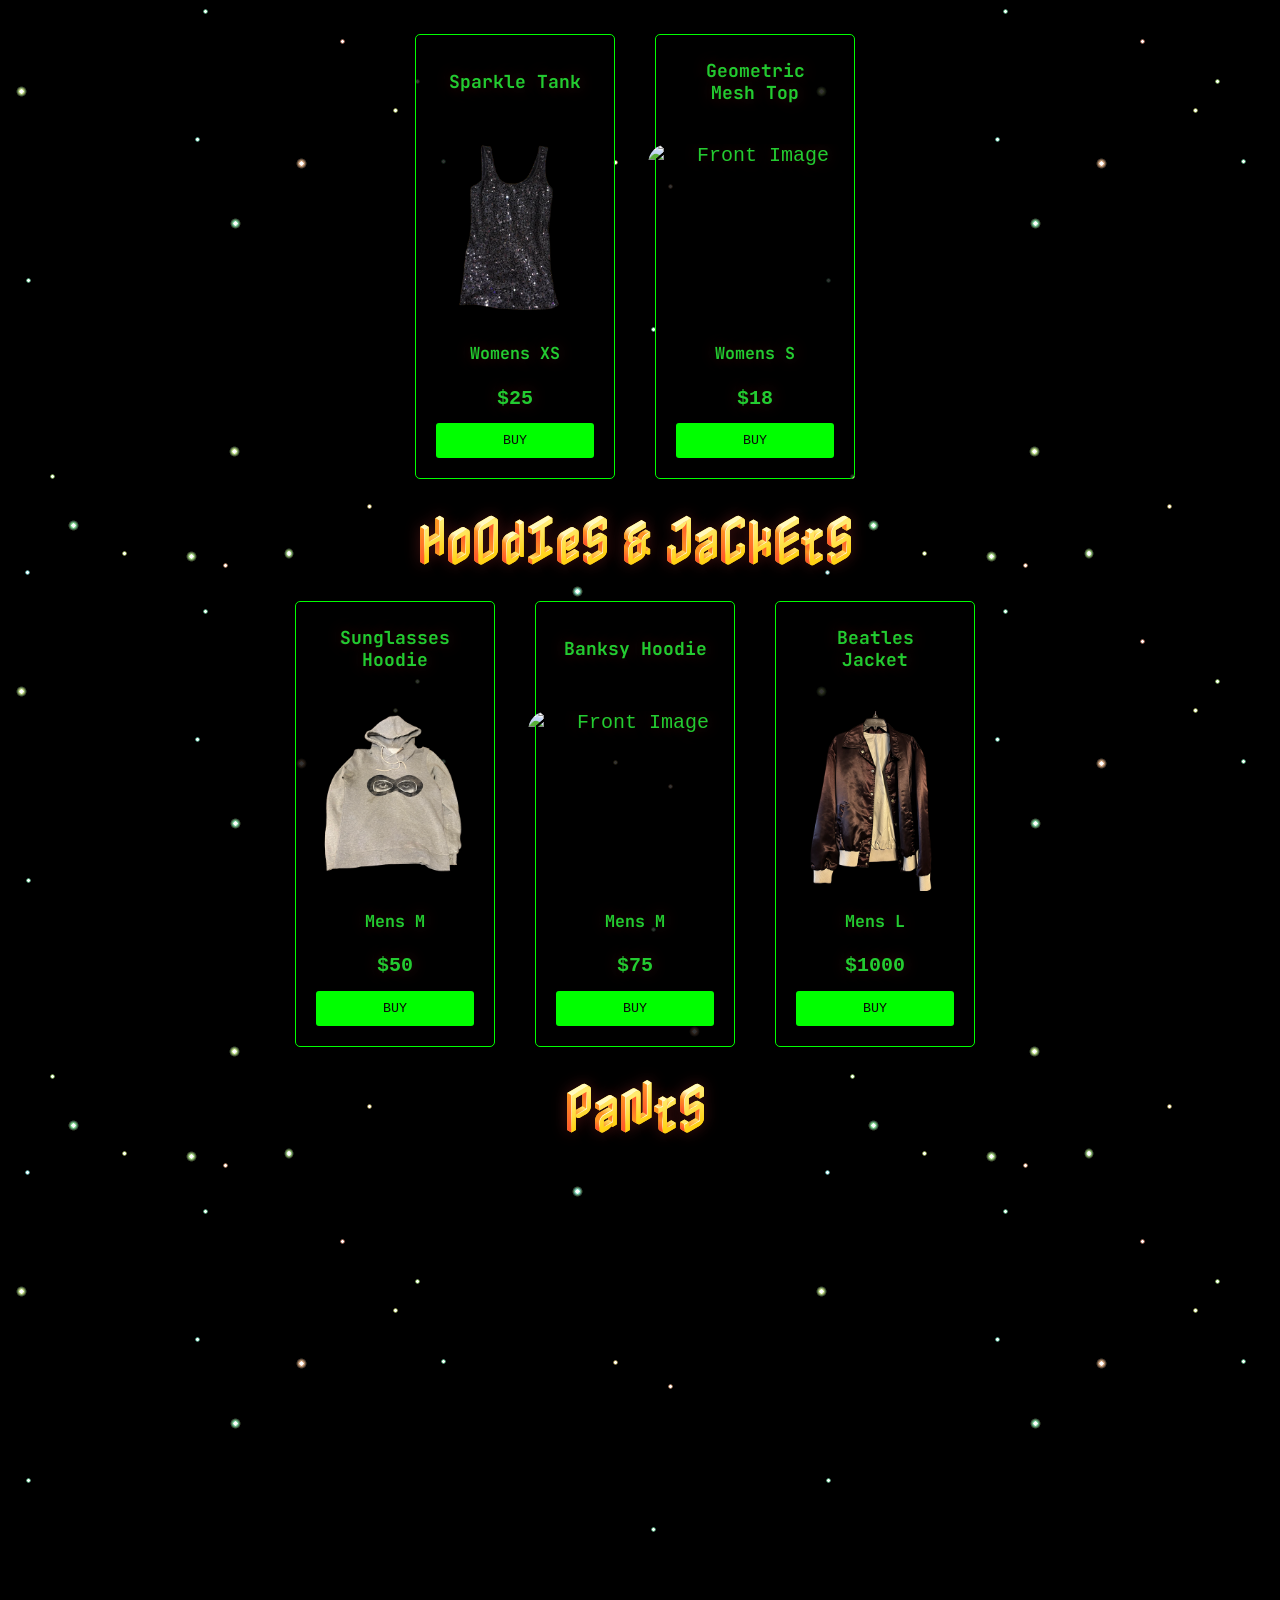
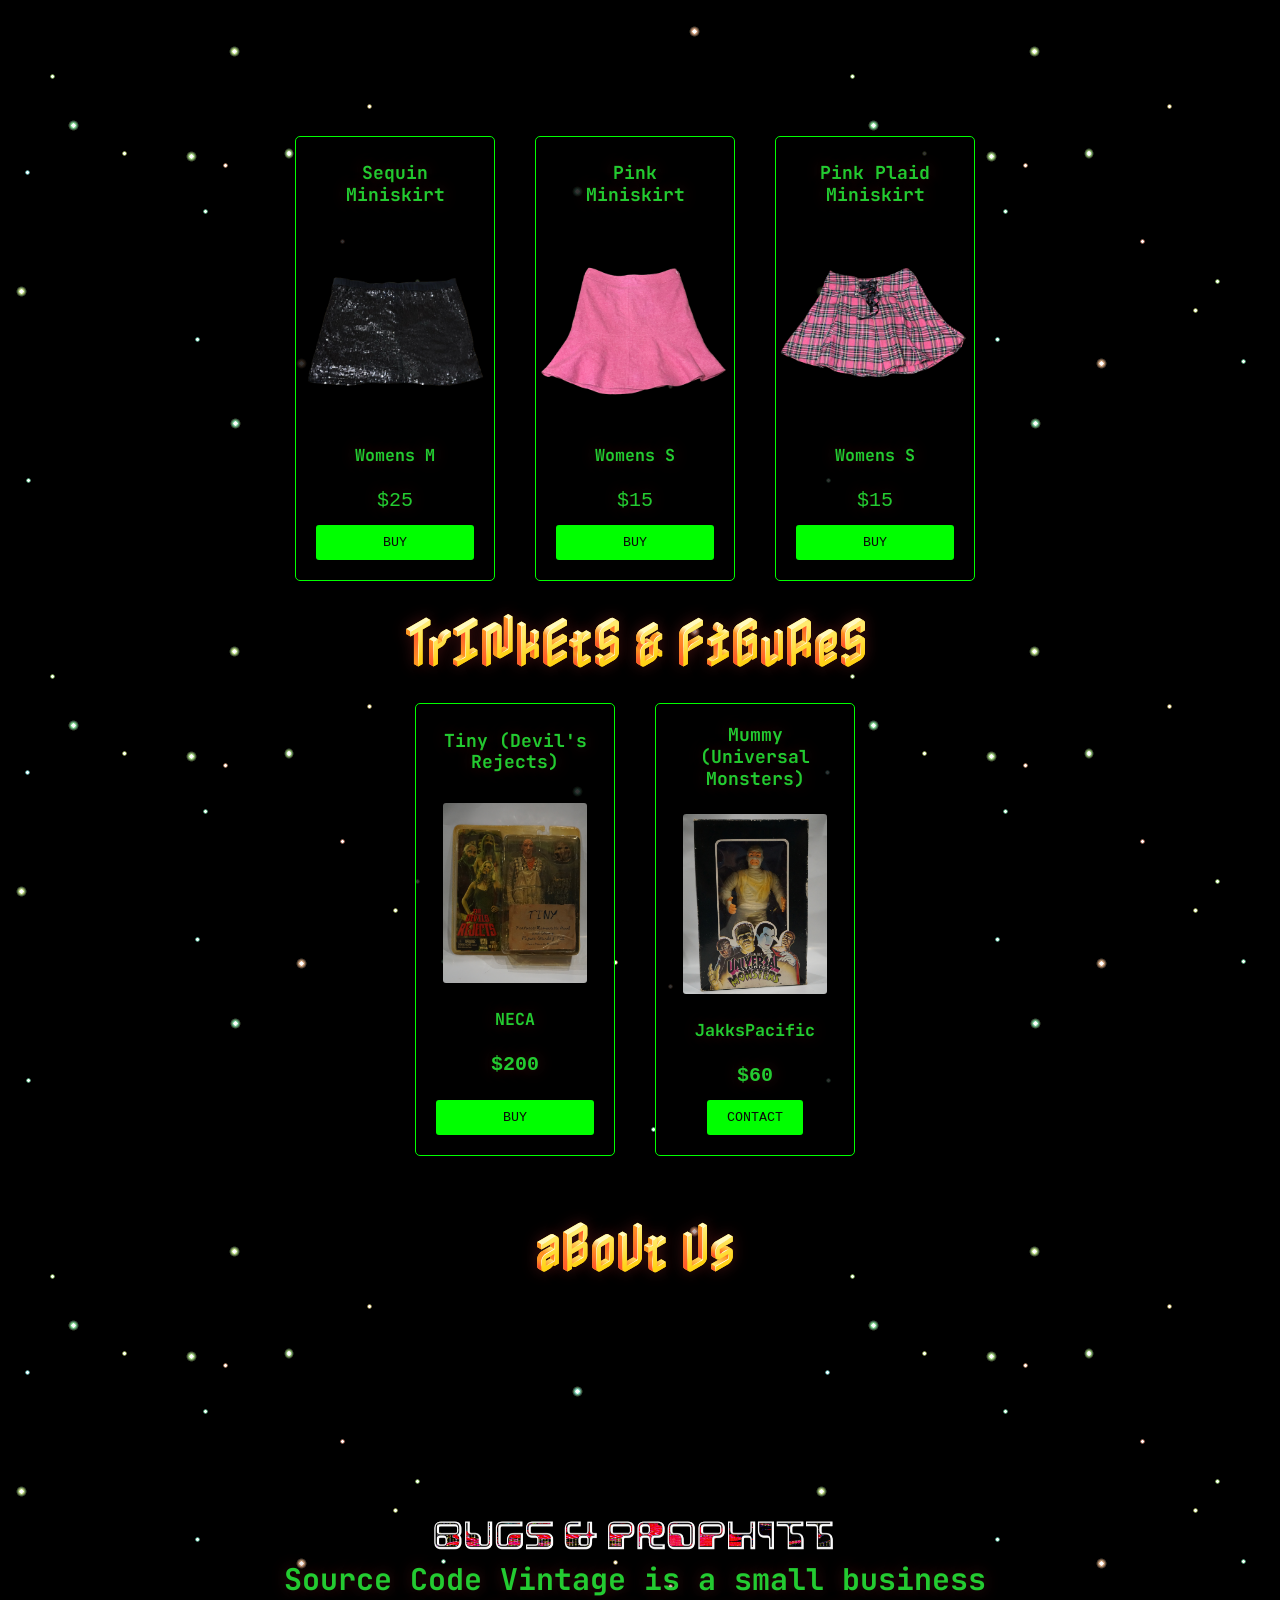
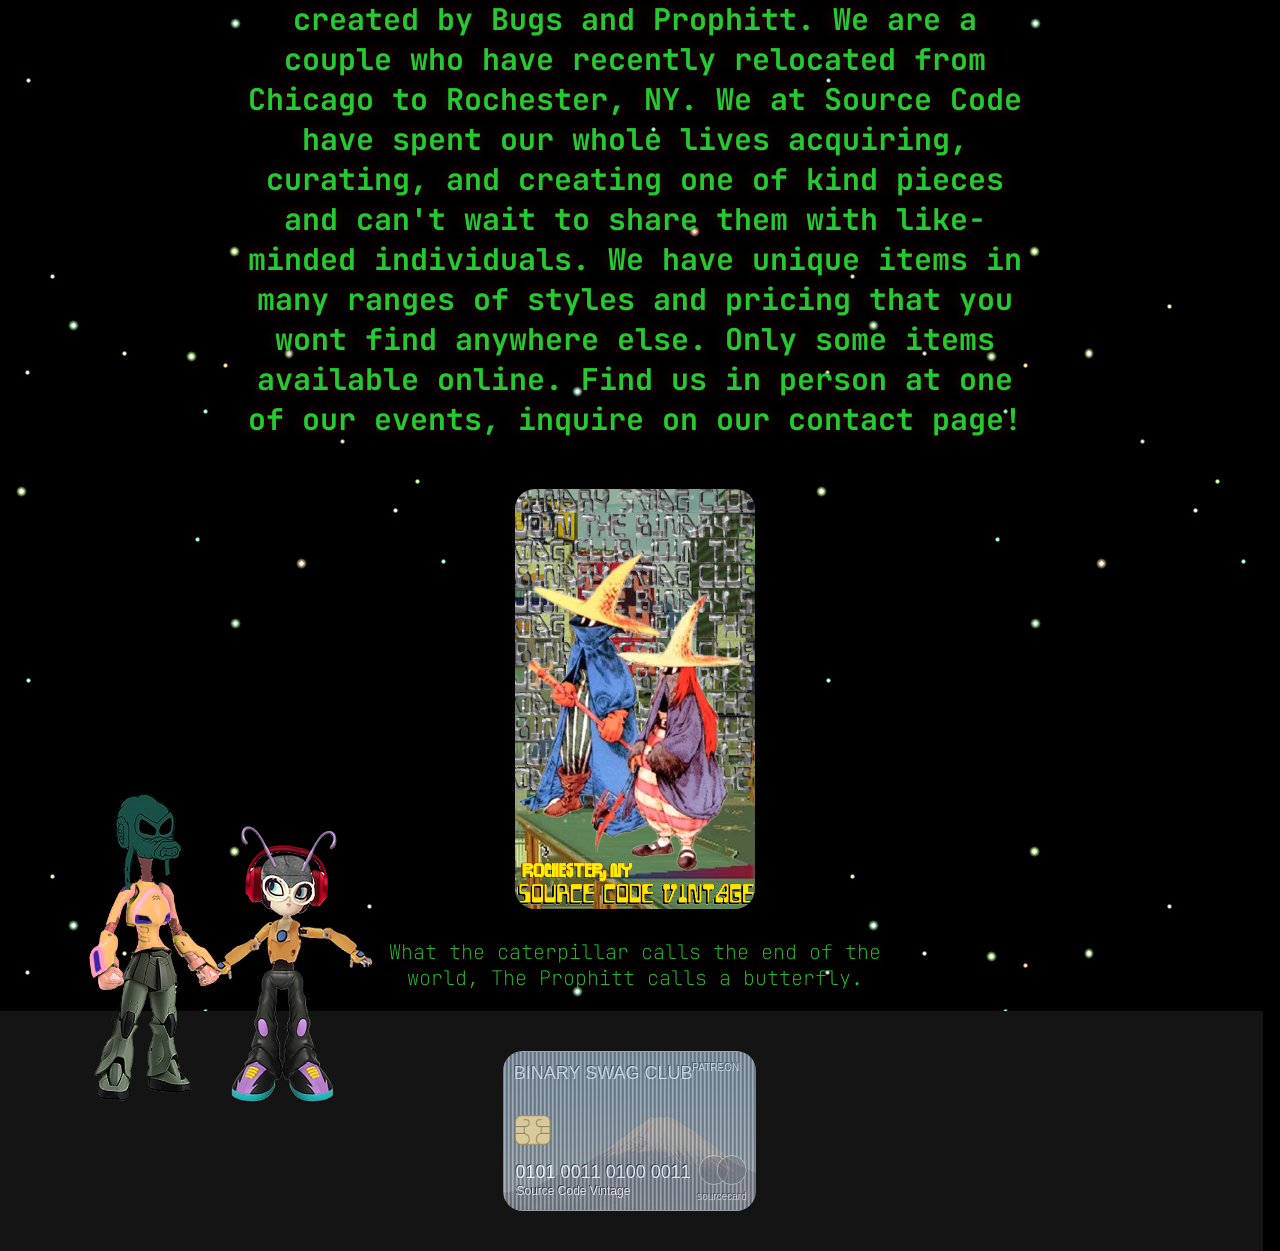
==== commit 7498e94c: "update" ====
--- a/index.html
+++ b/index.html
@@ -1021,6 +1021,28 @@
                         <a href="https://www.depop.com/products/sourcecodevin7age-billionaire-boys-club-white-cotton-4c58" target="_blank"><button>Buy</button></a>
                     </div>
 
+                    <!-- Prince Button Up -->
+                    <div class="product-card">
+                        <h3>Prince Button Up</h3>
+                        <div class="contact-image-spacerT">
+                            <section id="spinning-image-section">
+                                <div class="cardT-container">
+                                    <div class="cardT">
+                                        <div class="card-face front">
+                                            <img src="imgs/tee.pngs/princeFront.png" alt="Front Image">
+                                        </div>
+                                        <div class="card-face back">
+                                            <img src="imgs/tee.pngs/princeBack.png" alt="Back Image">
+                                        </div>
+                                    </div>
+                                </div>
+                            </section>
+                        </div>
+                        <h5>Mens 2XL</h5>
+                        <p><strong>$80</strong></p>
+                        <a href="hhttps://www.depop.com/products/sourcecodevintace-purple-prince-graphic-button-up-60a0" target="_blank"><button>Buy</button></a>
+                    </div>
+
                     <!-- Red Car Shirt -->
                     <div class="product-card">
                         <h3>JustDrift Shirt</h3>
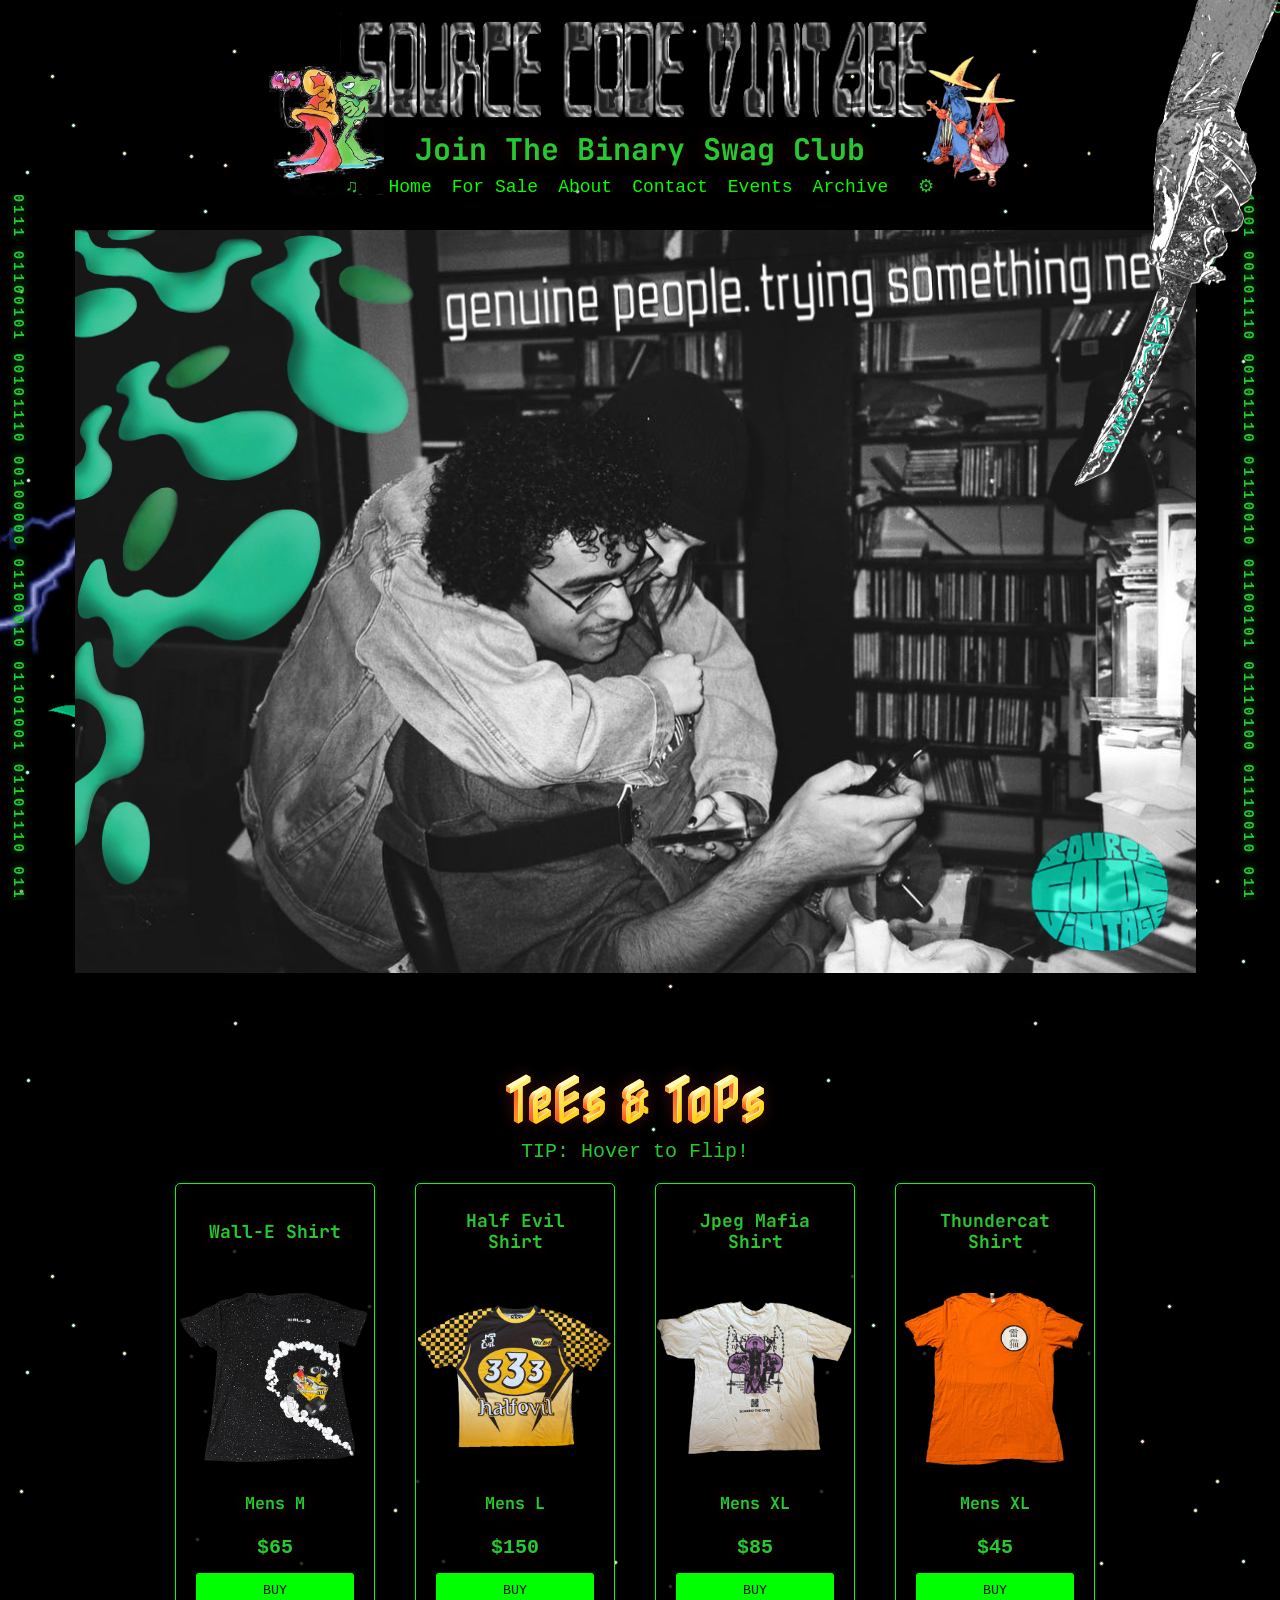
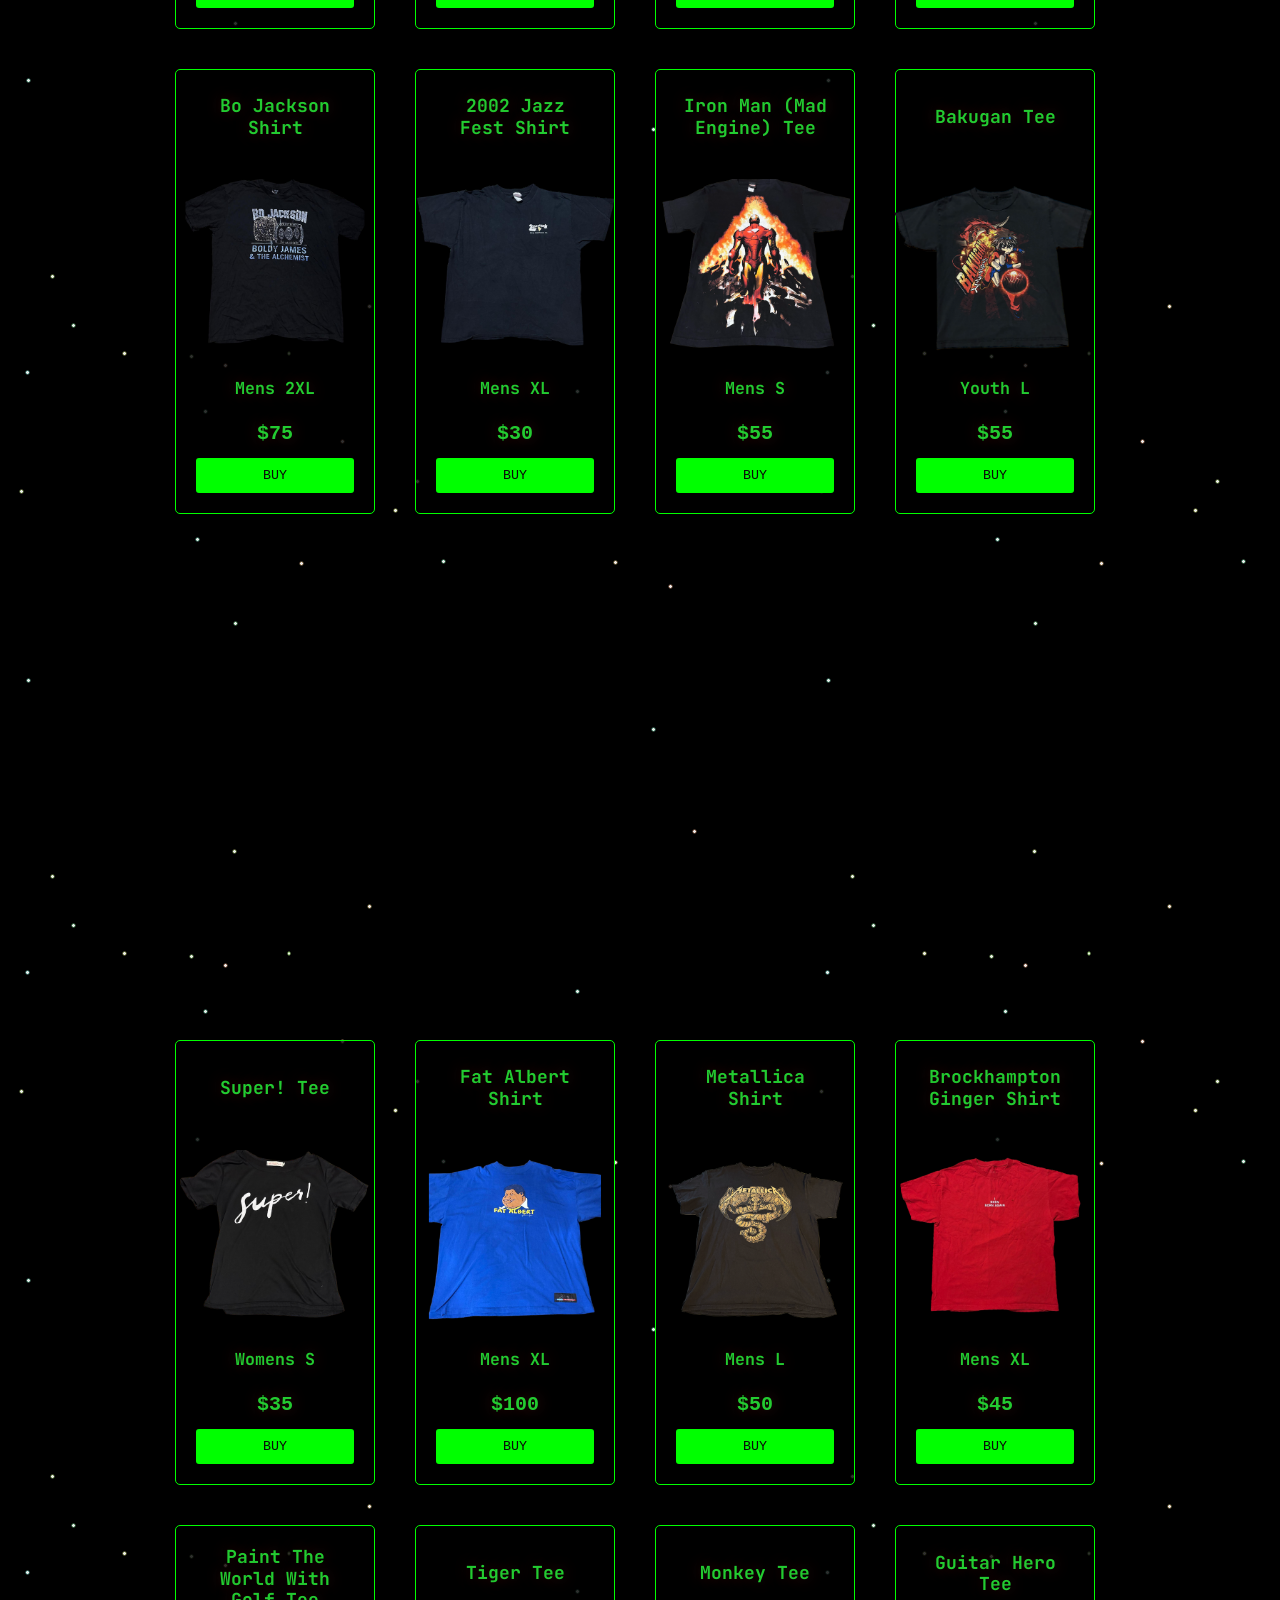
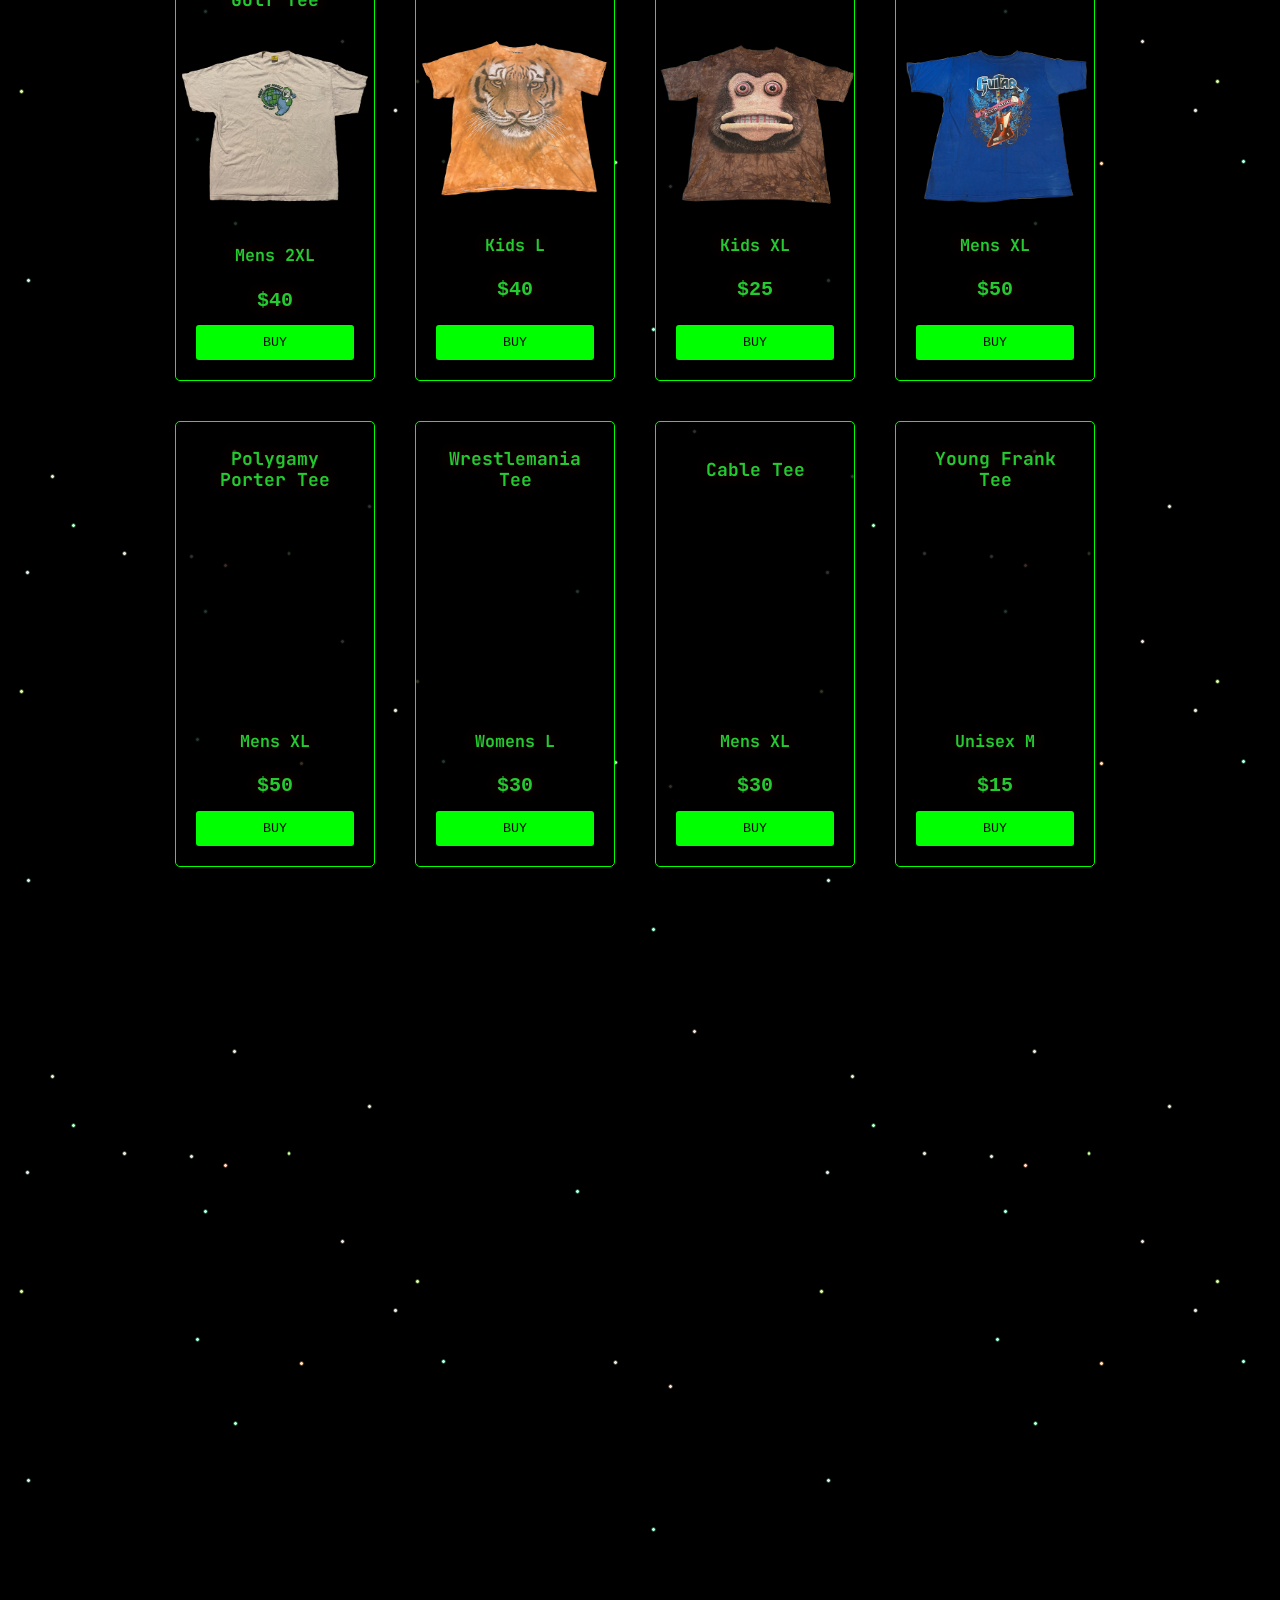
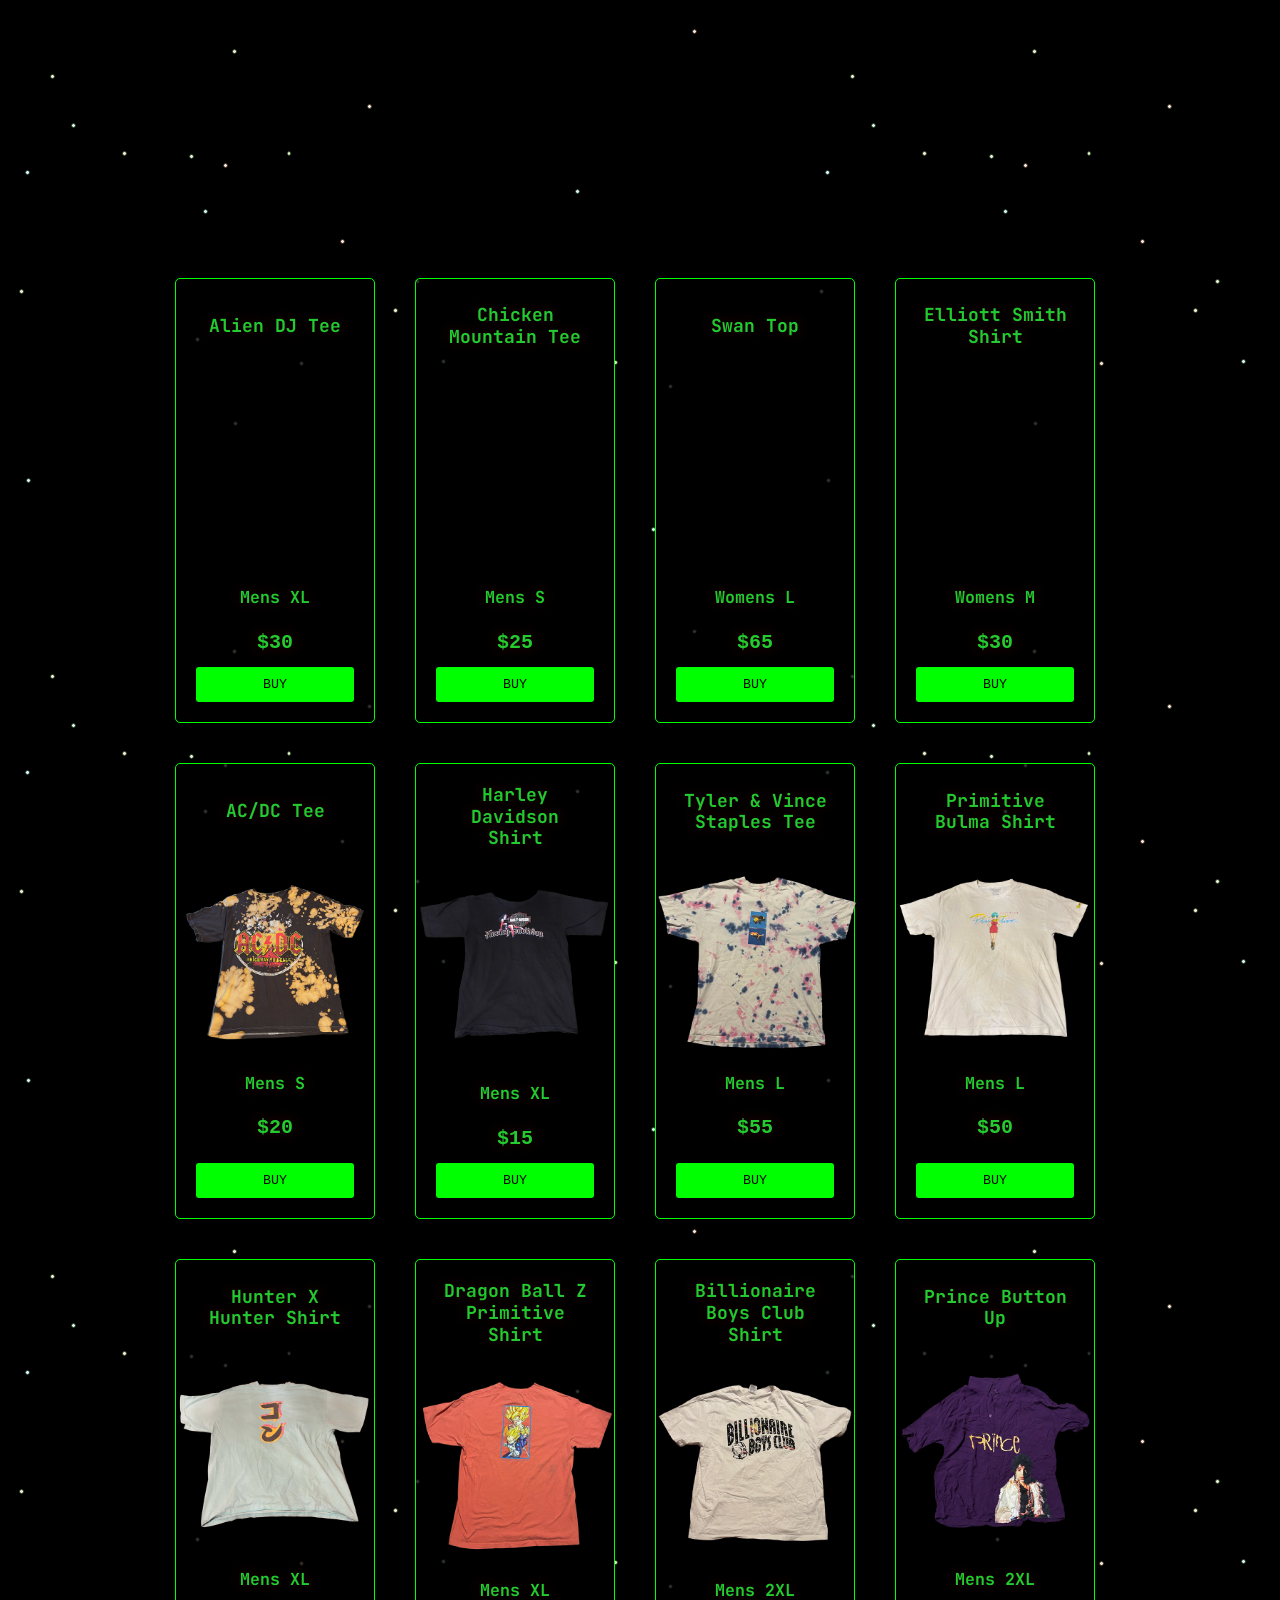
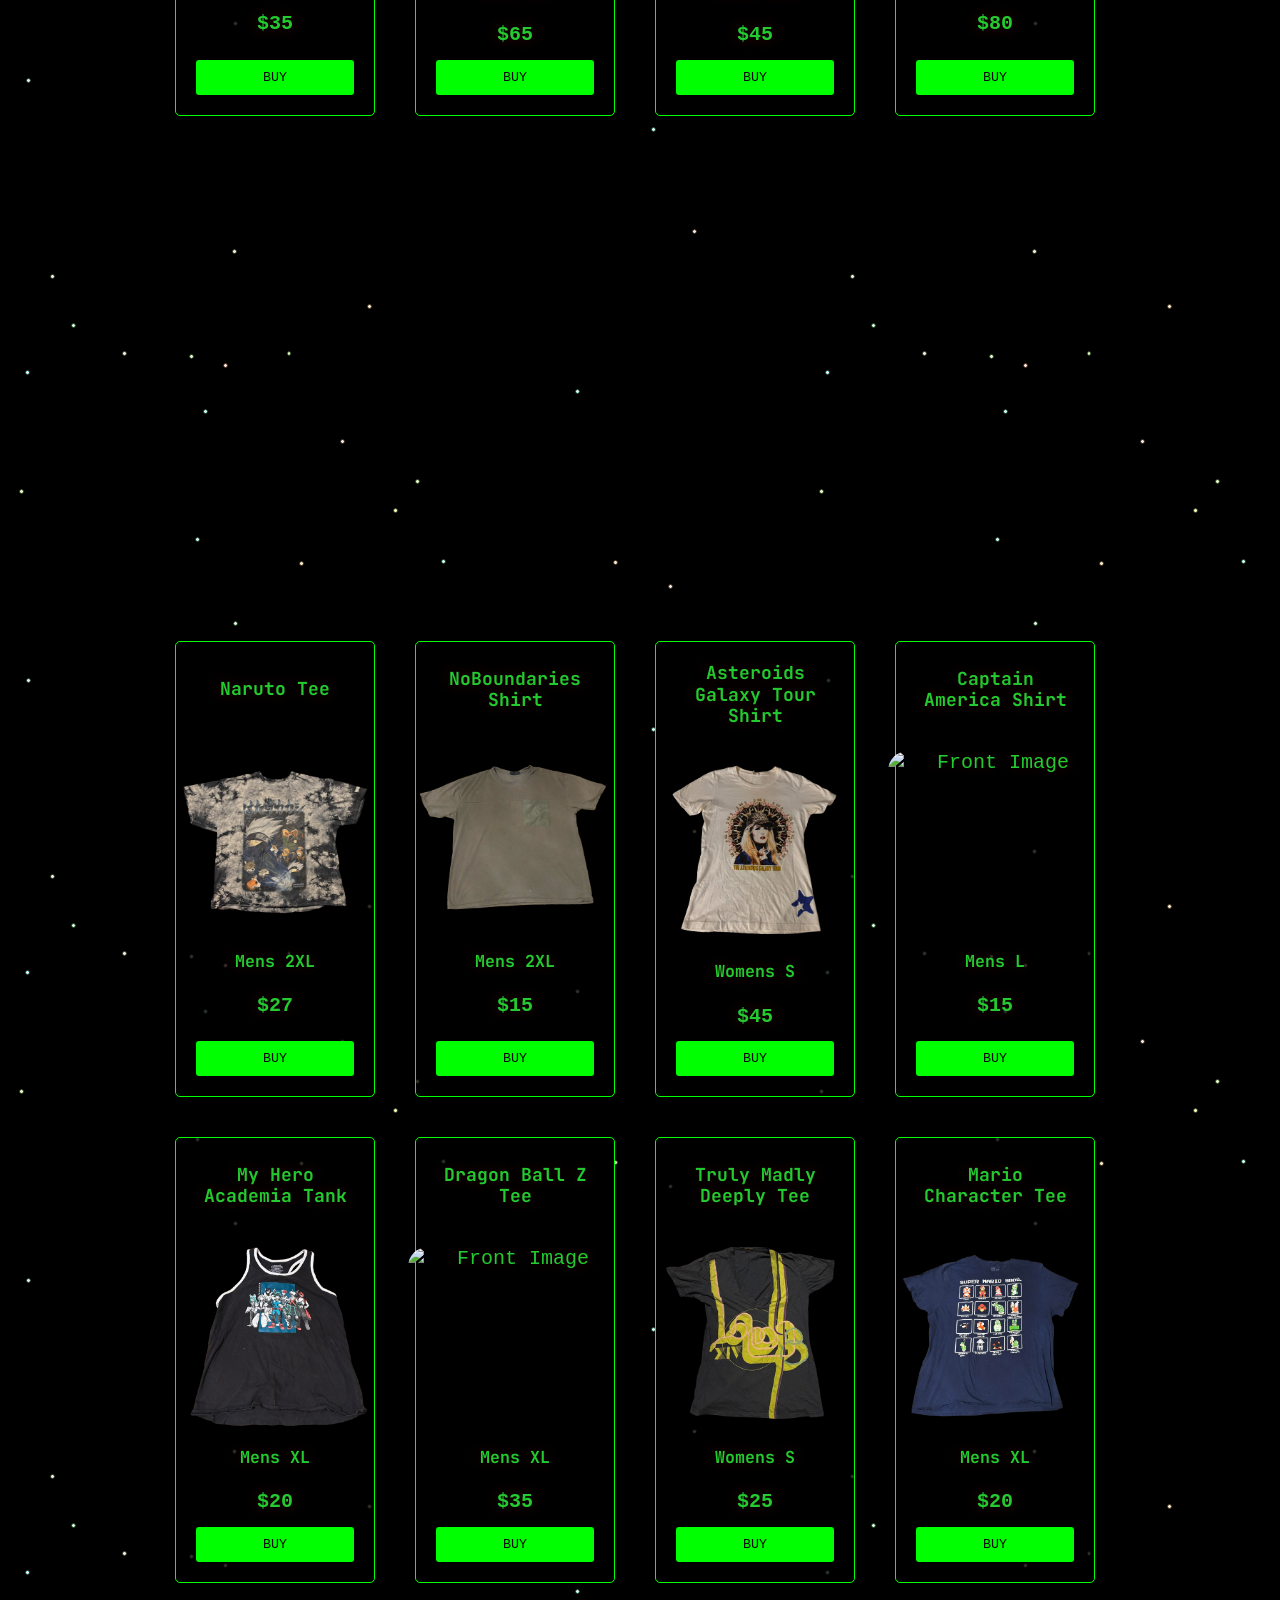
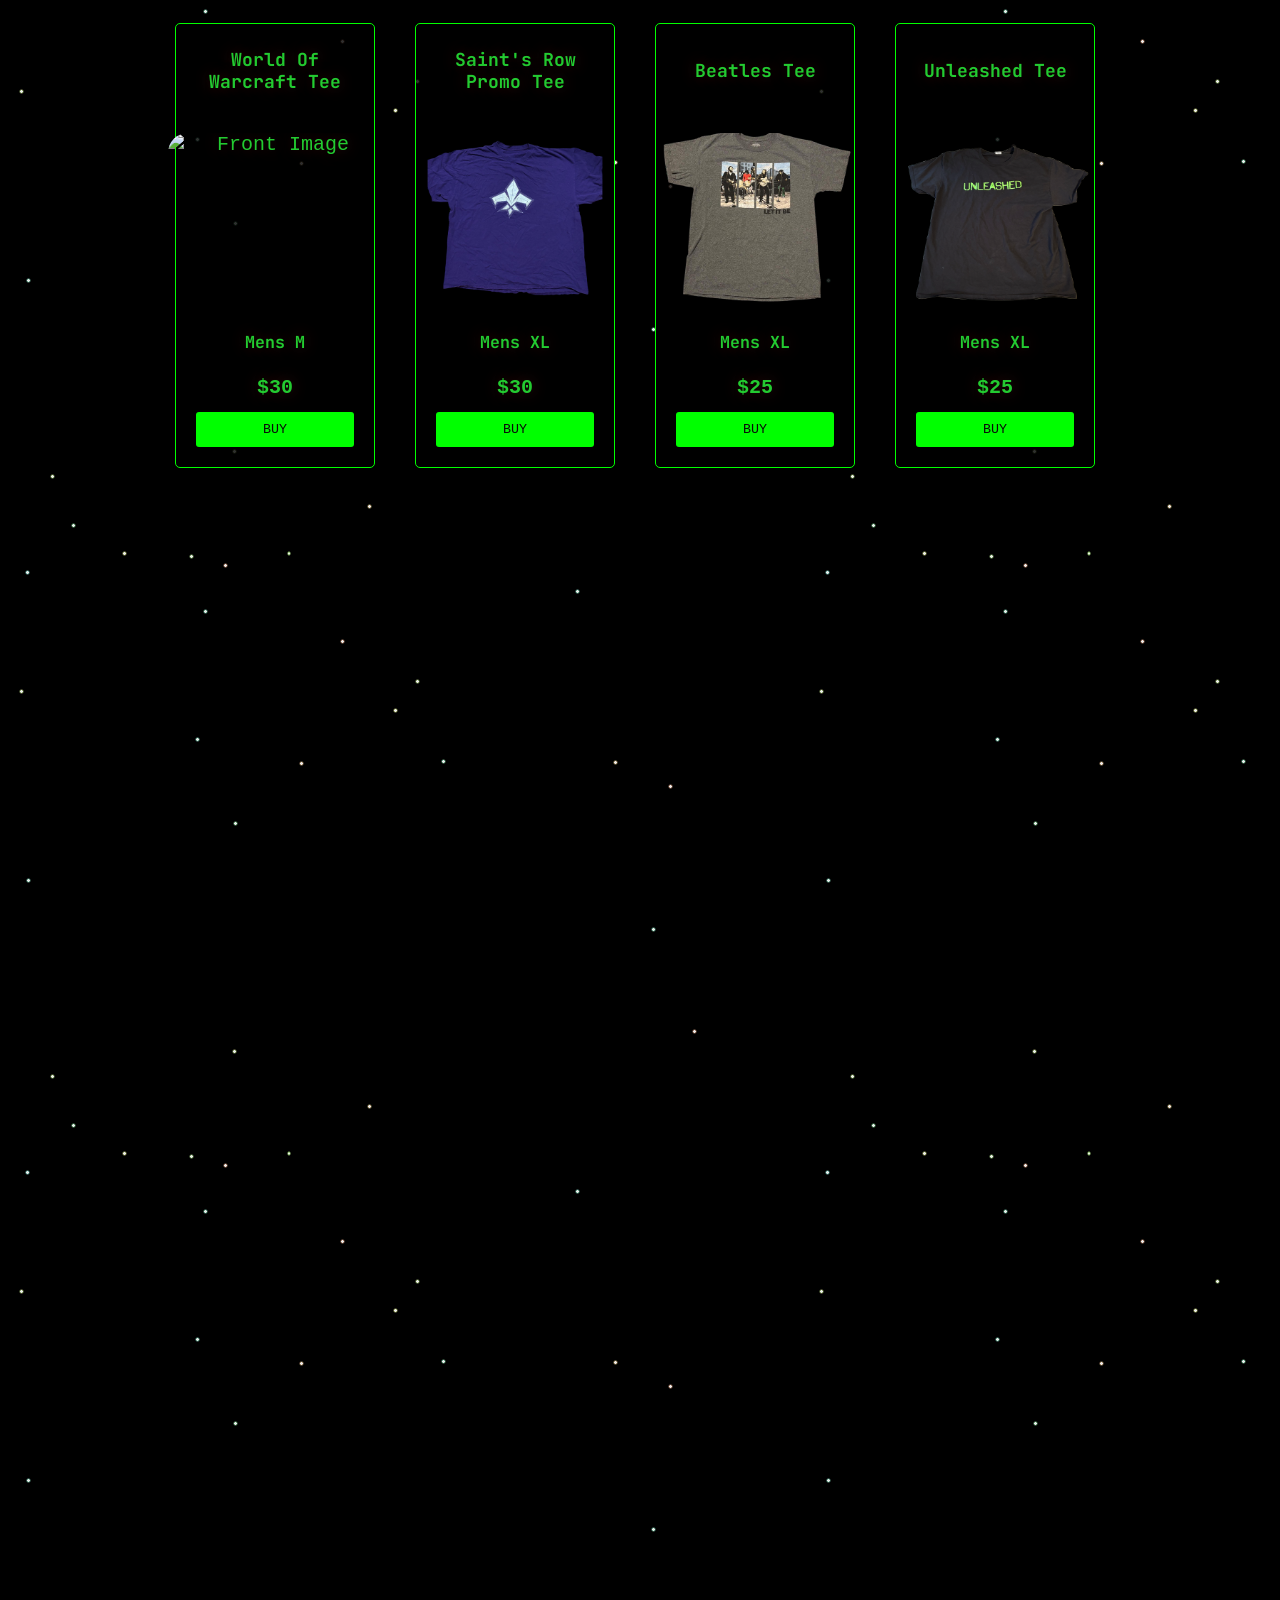
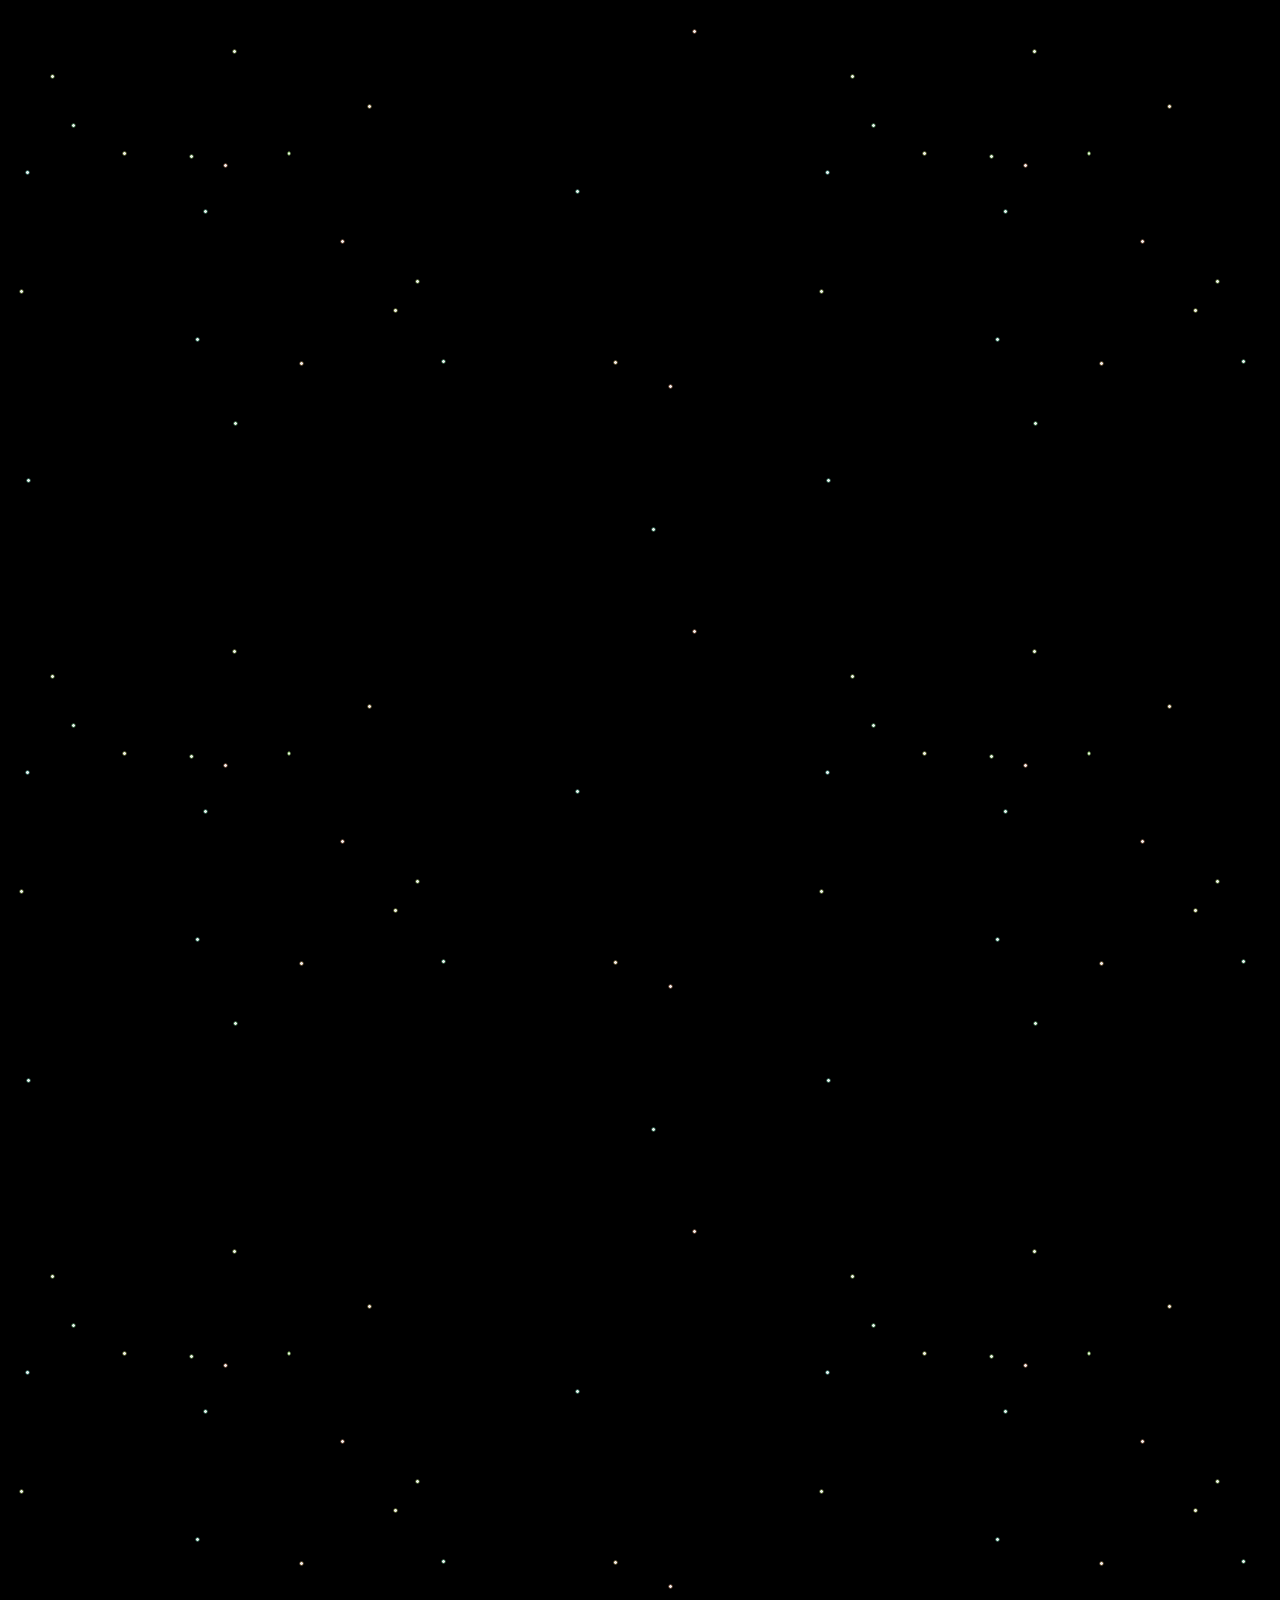
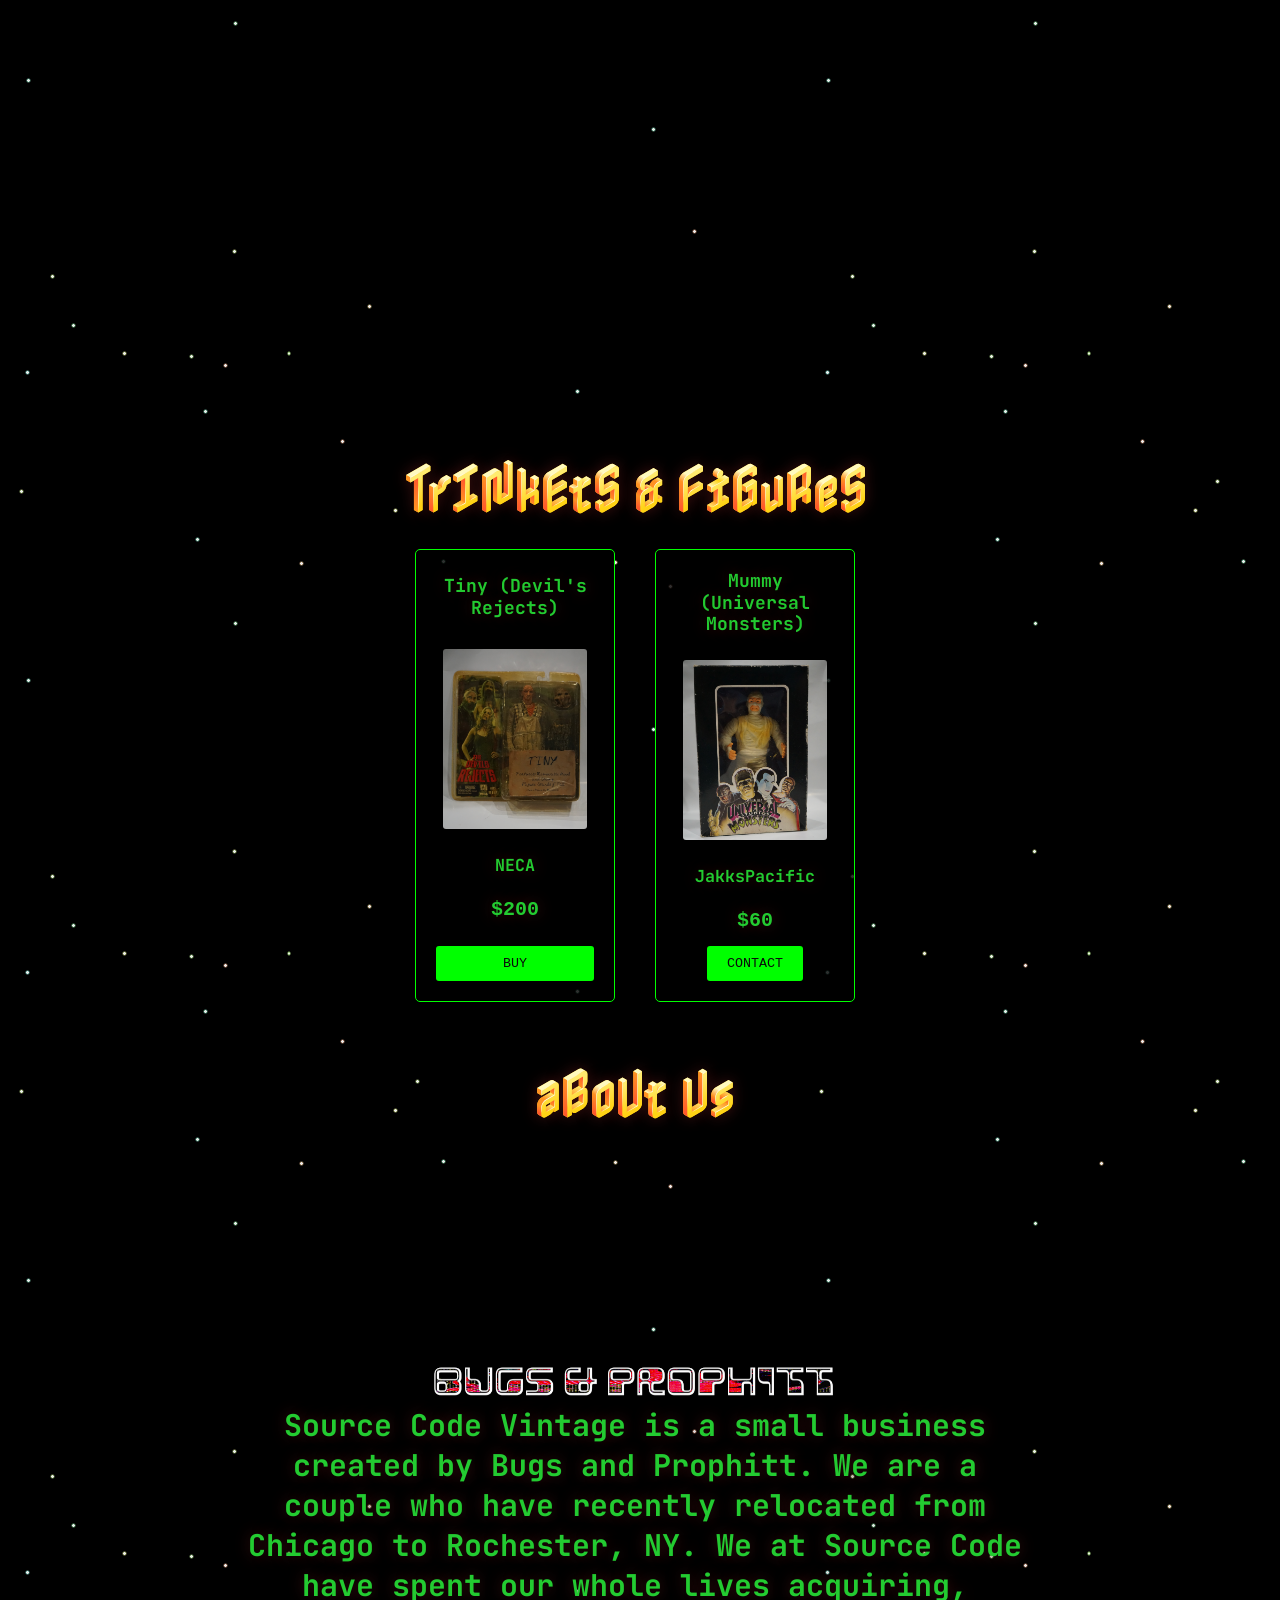
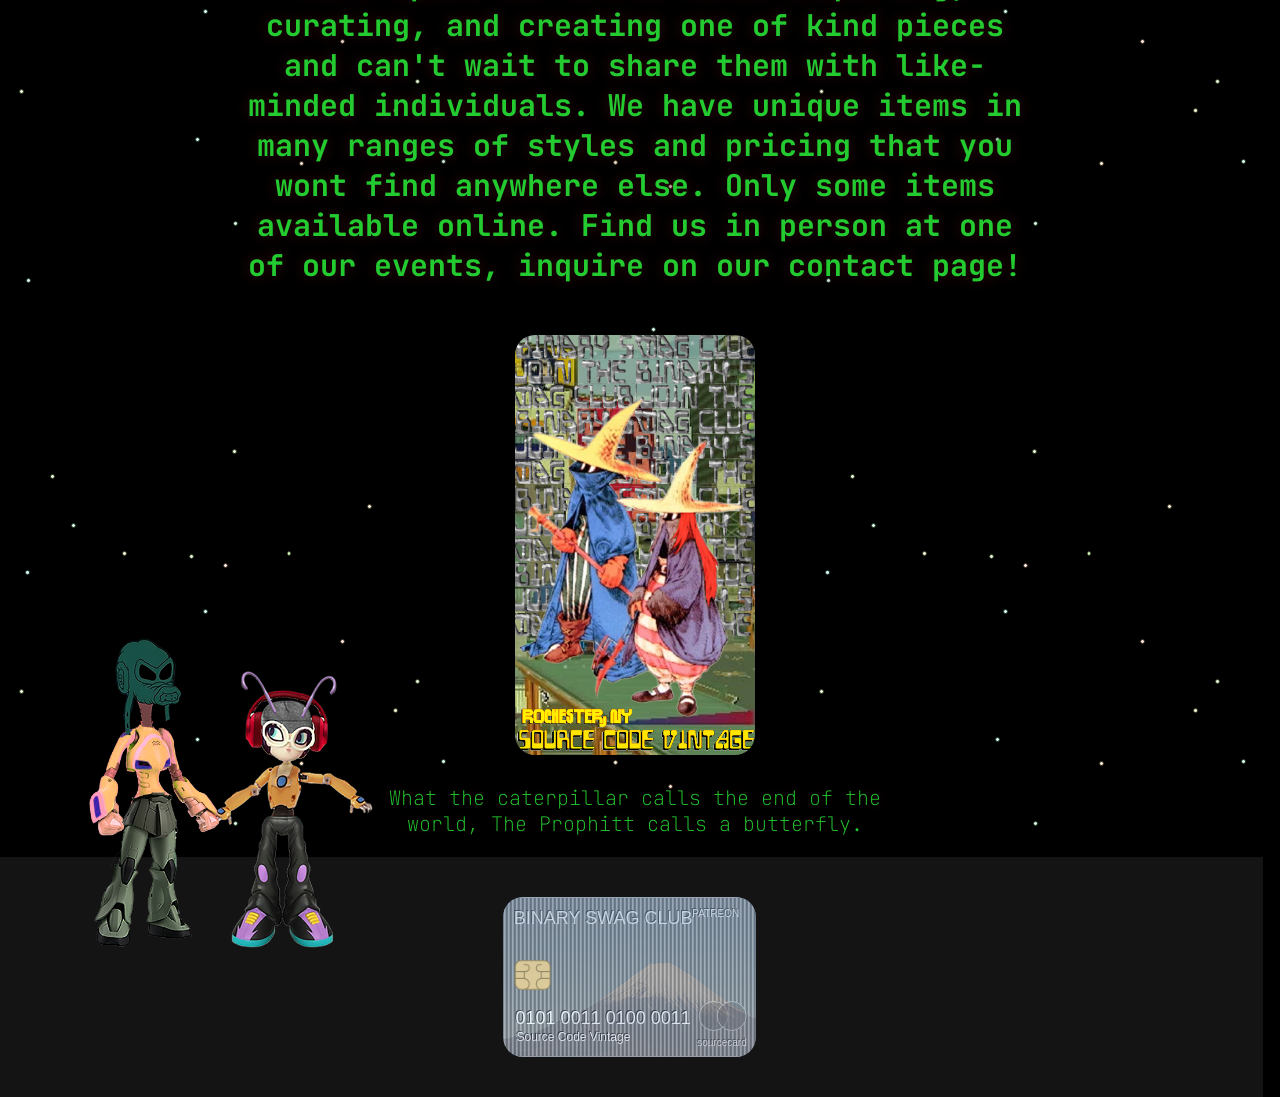
==== commit 7dd07fc8: "add tees" ====
--- a/index.html
+++ b/index.html
@@ -538,6 +538,28 @@
                         <a href="https://www.depop.com/products/sourcecodevintage-platinum-fubu-fat-albert-size" target="_blank"><button>Buy</button></a>
                     </div>
 
+                    <!-- Metallica Shirt -->
+                    <div class="product-card">
+                        <h3>Metallica Shirt</h3>
+                        <div class="contact-image-spacerT">
+                            <section id="spinning-image-section">
+                                <div class="cardT-container">
+                                    <div class="cardT">
+                                        <div class="card-face front">
+                                            <img src="imgs/tee.pngs/metallicaFront.png" alt="Front Image">
+                                        </div>
+                                        <div class="card-face back">
+                                            <img src="imgs/tee.pngs/metallicaBack.png" alt="Back Image">
+                                        </div>
+                                    </div>
+                                </div>
+                            </section>
+                        </div>                      
+                        <h5>Mens L</h5>
+                        <p><strong>$50</strong></p>
+                        <a href="https://www.depop.com/products/sourcecodev4ntage-metallica-black-cotton-t-shirt-with-aad9/" target="_blank"><button>BUY</button></a>
+                    </div>
+                    
                     <!-- Brockhampton Ginger Shirt -->
                     <div class="product-card"
                         data-grailed="https://www.grailed.com/listings/103561450-brockhampton-brockhampton-ginger-tee?g_aidx=Listing_by_listing_quality_production&g_aqid=5984c074378d5ac3aec2d4ace9607372">
@@ -561,29 +583,6 @@
                         <a href="https://www.depop.com/products/sourc0codevintage-red-brockhampton-ginger-tee-brockhampton-df4d" target="_blank"><button>BUY</button></a>
                     </div>
 
-                    <!-- Brockhampton Ginger Shirt -->
-                    <div class="product-card"
-                        data-grailed="https://www.grailed.com/listings/103561450-brockhampton-brockhampton-ginger-tee?g_aidx=Listing_by_listing_quality_production&g_aqid=5984c074378d5ac3aec2d4ace9607372">
-                        <h3>Brockhampton Ginger Shirt</h3>
-                        <div class="contact-image-spacerT">
-                            <section id="spinning-image-section">
-                                <div class="cardT-container">
-                                    <div class="cardT">
-                                        <div class="card-face front">
-                                            <img src="imgs/tee.pngs/gingerBack.png" alt="Front Image">
-                                        </div>
-                                        <div class="card-face back">
-                                            <img src="imgs/tee.pngs/gingerFront.png" alt="Back Image">
-                                        </div>
-                                    </div>
-                                </div>
-                            </section>
-                        </div>                      
-                        <h5>Mens XL</h5>
-                        <p><strong>$45</strong></p>
-                        <a href="https://www.depop.com/products/sourc0codevintage-red-brockhampton-ginger-tee-brockhampton-df4d" target="_blank"><button>BUY</button></a>
-                    </div>
-
                     <!-- Paint the World with Golf Tee -->
                     <div class="product-card"
                         data-grailed="https://www.grailed.com/listings/103561401-golf-wang-golf-tee?g_aidx=Listing_by_listing_quality_production&g_aqid=5984c074378d5ac3aec2d4ace9607372">
@@ -629,6 +628,28 @@
                         <a href="https://www.depop.com/products/sourcecodevintage-cool-vintage-the-mountain-tiger/" target="_blank"><button>Buy</button></a>
                     </div>
                     
+                    <!-- Monkey Tee -->
+                    <div class="product-card">
+                        <h3>Monkey Tee</h3>
+                        <div class="contact-image-spacerT">
+                            <section id="spinning-image-section">
+                                <div class="cardT-container">
+                                    <div class="cardT">
+                                        <div class="card-face front">
+                                            <img src="imgs/tee.pngs/monkeyFront.png" alt="Front Image">
+                                        </div>
+                                        <div class="card-face back">
+                                            <img src="imgs/tee.pngs/monkeyBack.png" alt="Back Image">
+                                        </div>
+                                    </div>
+                                </div>
+                            </section>
+                        </div>                        
+                        <h5>Kids XL</h5>
+                        <p><strong>$25</strong></p>
+                        <a href="https://www.depop.com/products/sourcecod9vintage-the-mountain-monkey-cotton-t-shirt-1872" target="_blank"><button>Buy</button></a>
+                    </div>
+
                     <!-- BabyMetal Tee -->
                     <!-- <div class="product-card">
                         <h3>BabyMetal Tee</h3>
@@ -638,6 +659,50 @@
                         <a href="https://www.depop.com/products/sourcecodevintage-baby-metal-t-shirt-great" target="_blank"><button>Buy</button></a>
                     </div>        -->
 
+                    <!-- Guitar Hero Tee -->
+                    <div class="product-card">
+                        <h3>Guitar Hero Tee</h3>
+                        <div class="contact-image-spacerT">
+                            <section id="spinning-image-section">
+                                <div class="cardT-container">
+                                    <div class="cardT">
+                                        <div class="card-face front">
+                                            <img src="imgs/tee.pngs/guitarHeroFront.png" alt="Front Image">
+                                        </div>
+                                        <div class="card-face back">
+                                            <img src="imgs/tee.pngs/guitarHeroBack.png" alt="Back Image">
+                                        </div>
+                                    </div>
+                                </div>
+                            </section>
+                        </div>                        
+                        <h5>Mens XL</h5>
+                        <p><strong>$50</strong></p>
+                        <a href="https://www.depop.com/products/slurcecodevintage-blue-guitar-hero-rock-star-3420" target="_blank"><button>Buy</button></a>
+                    </div>
+
+                    <!-- Polygamy Porter Tee -->
+                    <div class="product-card">
+                        <h3>Polygamy Porter Tee</h3>
+                        <div class="contact-image-spacerT">
+                            <section id="spinning-image-section">
+                                <div class="cardT-container">
+                                    <div class="cardT">
+                                        <div class="card-face front">
+                                            <img src="imgs/tee.pngs/polygamyFront.png" alt="Front Image">
+                                        </div>
+                                        <div class="card-face back">
+                                            <img src="imgs/tee.pngs/polygamyBack.png" alt="Back Image">
+                                        </div>
+                                    </div>
+                                </div>
+                            </section>
+                        </div>                        
+                        <h5>Mens XL</h5>
+                        <p><strong>$50</strong></p>
+                        <a href="https://www.depop.com/products/sohrcecodevintage-polygamy-porter-vintage-red-tshirt-0d6a" target="_blank"><button>Buy</button></a>
+                    </div>
+                    
                     <!-- Wrestlemania Tee -->
                     <div class="product-card">
                         <h3>Wrestlemania Tee</h3>
@@ -704,6 +769,50 @@
                         <a href="https://www.depop.com/products/sourcecodevintage-fruit-of-the-loom-young/" target="_blank"><button>Buy</button></a>
                     </div>
 
+                    <!-- Eazy-E Tee -->
+                    <div class="product-card">
+                        <h3>Eazy-E Tee</h3>
+                        <div class="contact-image-spacerT">
+                            <section id="spinning-image-section">
+                                <div class="cardT-container">
+                                    <div class="cardT">
+                                        <div class="card-face front">
+                                            <img src="imgs/tee.pngs/eazyEfront.png" alt="Front Image">
+                                        </div>
+                                        <div class="card-face back">
+                                            <img src="imgs/tee.pngs/eazyEback.png" alt="Back Image">
+                                        </div>
+                                    </div>
+                                </div>
+                            </section>
+                        </div>                        
+                        <h5>Mens M</h5>
+                        <p><strong>$40</strong></p>
+                        <a href="https://www.depop.com/products/sourcecodevintagl-eazy-e-cotton-t-shirt-with-graphic-cfd6" target="_blank"><button>Buy</button></a>
+                    </div>
+
+                    <!-- Harley Davidson Tee -->
+                    <div class="product-card">
+                        <h3>Harley Davidson Tee</h3>
+                        <div class="contact-image-spacerT">
+                            <section id="spinning-image-section">
+                                <div class="cardT-container">
+                                    <div class="cardT">
+                                        <div class="card-face front">
+                                            <img src="imgs/tee.pngs/harley2Front.png" alt="Front Image">
+                                        </div>
+                                        <div class="card-face back">
+                                            <img src="imgs/tee.pngs/harley2Back.png" alt="Back Image">
+                                        </div>
+                                    </div>
+                                </div>
+                            </section>
+                        </div>                        
+                        <h5>Mens L</h5>
+                        <p><strong>$25</strong></p>
+                        <a href="https://www.depop.com/products/sourcecosevintage-harley-davidson-blue-gray-t-shirt-2474" target="_blank"><button>Buy</button></a>
+                    </div>
+
                     <!-- Benet/Comfort Colors Tee -->
                     <div class="product-card">
                         <h3>Benet/Comfort Colors Tee</h3>
@@ -724,6 +833,28 @@
                         <h5>Mens M</h5>
                         <p><strong>$20</strong></p>
                         <a href="https://www.depop.com/products/sourcecodevintage-really-sick-benet-graphic-tee/" target="_blank"><button>Buy</button></a>
+                    </div>
+
+                    <!-- Dove Mountain Tee -->
+                    <div class="product-card">
+                        <h3>Dove Mountain Tee</h3>
+                        <div class="contact-image-spacerT">
+                            <section id="spinning-image-section">
+                                <div class="cardT-container">
+                                    <div class="cardT">
+                                        <div class="card-face front">
+                                            <img src="imgs/tee.pngs/doveTeeFront.png" alt="Front Image">
+                                        </div>
+                                        <div class="card-face back">
+                                            <img src="imgs/tee.pngs/doveTeeBack.png" alt="Back Image">
+                                        </div>
+                                    </div>
+                                </div>
+                            </section>
+                        </div>                        
+                        <h5>Mens L</h5>
+                        <p><strong>$25</strong></p>
+                        <a href="https://www.depop.com/products/sourcecodevuntage-the-mountain-blue-tie-dye-wolf-5735/" target="_blank"><button>Buy</button></a>
                     </div>
 
                     <!-- RealBvoice Tee -->
@@ -801,6 +932,50 @@
                         <a href="https://www.depop.com/products/sourcecodevintage-predator-x-lootcrate-official-predator" target="_blank"><button>Buy</button></a>
                     </div> -->
 
+                     <!-- Thrasher Shirt -->
+                    <div class="product-card">
+                        <h3>Thrasher Shirt</h3>
+                        <div class="contact-image-spacerT">
+                            <section id="spinning-image-section">
+                                <div class="cardT-container">
+                                    <div class="cardT">
+                                        <div class="card-face front">
+                                            <img src="imgs/tee.pngs/thrasherFront.png" alt="Front Image">
+                                        </div>
+                                        <div class="card-face back">
+                                            <img src="imgs/tee.pngs/thrasherBack.png" alt="Back Image">
+                                        </div>
+                                    </div>
+                                </div>
+                            </section>
+                        </div>
+                        <h5>Mens M</h5>
+                        <p><strong>$35</strong></p>
+                        <a href="https://www.depop.com/products/sourqecodevintage-black-thrasher-tee-with-orange-6274/" target="_blank"><button>Buy</button></a>
+                    </div>
+                    
+                    <!-- Def Leppard Shirt -->
+                    <div class="product-card">
+                        <h3>Def Leppard Shirt</h3>
+                        <div class="contact-image-spacerT">
+                            <section id="spinning-image-section">
+                                <div class="cardT-container">
+                                    <div class="cardT">
+                                        <div class="card-face front">
+                                            <img src="imgs/tee.pngs/defLeppardFront.png" alt="Front Image">
+                                        </div>
+                                        <div class="card-face back">
+                                            <img src="imgs/tee.pngs/defLeppardBack.png" alt="Back Image">
+                                        </div>
+                                    </div>
+                                </div>
+                            </section>
+                        </div>
+                        <h5>Womens L</h5>
+                        <p><strong>$30</strong></p>
+                        <a href="https://www.depop.com/products/sourcecobevintage-black-def-leppard-band-tee-6711" target="_blank"><button>Buy</button></a>
+                    </div>
+                    
                     <!-- Beer Shirt -->
                     <div class="product-card">
                         <h3>Beer Shirt</h3>
@@ -889,6 +1064,50 @@
                         <a href="https://www.depop.com/products/sourcecodevinta3e-rare-vintage-yu-kurosa-maximalist-9762" target="_blank"><button>Buy</button></a>
                     </div>
 
+                    <!-- Elliot Smith Shirt -->
+                    <div class="product-card">
+                        <h3>Elliott Smith Shirt</h3>
+                        <div class="contact-image-spacerT">
+                            <section id="spinning-image-section">
+                                <div class="cardT-container">
+                                    <div class="cardT">
+                                        <div class="card-face front">
+                                            <img src="imgs/tee.pngs/elliotFront.png" alt="Front Image">
+                                        </div>
+                                        <div class="card-face back">
+                                            <img src="imgs/tee.pngs/elliotBack.png" alt="Back Image">
+                                        </div>
+                                    </div>
+                                </div>
+                            </section>
+                        </div>
+                        <h5>Womens M</h5>
+                        <p><strong>$30</strong></p>
+                        <a href="https://www.depop.com/products/sourcecodevin9age-gray-elliot-smith-cotton-t-shirt-70ad/" target="_blank"><button>Buy</button></a>
+                    </div>
+
+                    <!-- AC/DC Tee -->
+                    <div class="product-card">
+                        <h3>AC/DC Tee</h3>
+                        <div class="contact-image-spacerT">
+                            <section id="spinning-image-section">
+                                <div class="cardT-container">
+                                    <div class="cardT">
+                                        <div class="card-face front">
+                                            <img src="imgs/tee.pngs/acdcFront.png" alt="Front Image">
+                                        </div>
+                                        <div class="card-face back">
+                                            <img src="imgs/tee.pngs/acdcBack.png" alt="Back Image">
+                                        </div>
+                                    </div>
+                                </div>
+                            </section>
+                        </div>                        
+                        <h5>Mens S</h5>
+                        <p><strong>$20</strong></p>
+                        <a href="https://www.depop.com/products/souacecodevintage-acdc-bleach-tie-dye-tee-787e/" target="_blank"><button>Buy</button></a>
+                    </div>
+
                     <!-- Harley Davidson Shirt -->
                     <div class="product-card">
                         <h3>Harley Davidson Shirt</h3>
@@ -1371,6 +1590,28 @@
                         <h5>Mens XL</h5>
                         <p><strong>$25</strong></p>
                         <a href="https://www.depop.com/products/sou8cecodevintage-gray-beatles-let-it-be-b8cd" target="_blank"><button>Buy</button></a>
+                    </div>
+
+                    <!-- Unleashed Tee -->
+                    <div class="product-card">
+                        <h3>Unleashed Tee</h3>
+                        <div class="contact-image-spacerT">
+                            <section id="spinning-image-section">
+                                <div class="cardT-container">
+                                    <div class="cardT">
+                                        <div class="card-face front">
+                                            <img src="imgs/tee.pngs/unleashedFront.png" alt="Front Image">
+                                        </div>
+                                        <div class="card-face back">
+                                            <img src="imgs/tee.pngs/unleashedBack.png" alt="Back Image">
+                                        </div>
+                                    </div>
+                                </div>
+                            </section>
+                        </div>
+                        <h5>Mens XL</h5>
+                        <p><strong>$25</strong></p>
+                        <a href="https://www.depop.com/products/sourc3codevintage-black-hanes-unleashed-t-shirt-with-ea0e/" target="_blank"><button>Buy</button></a>
                     </div>
 
                     <!-- Mayhem Tee -->
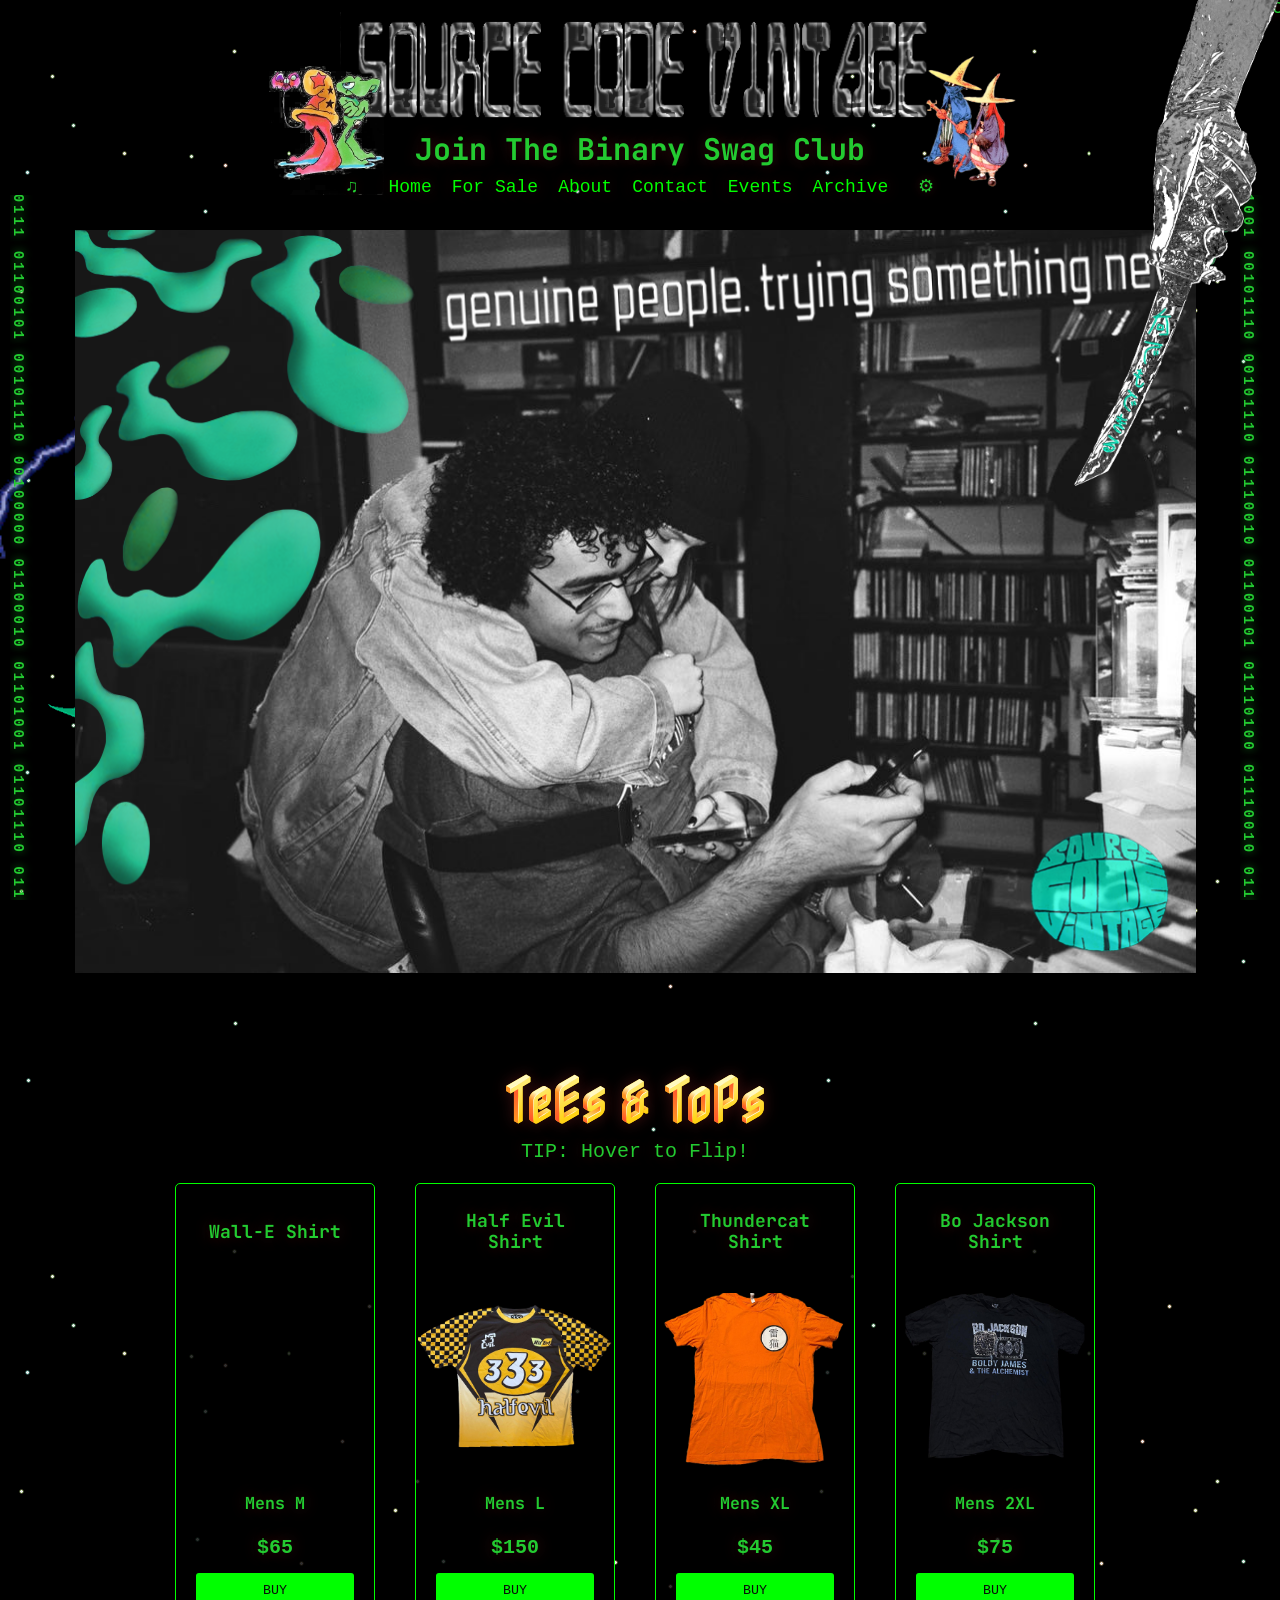
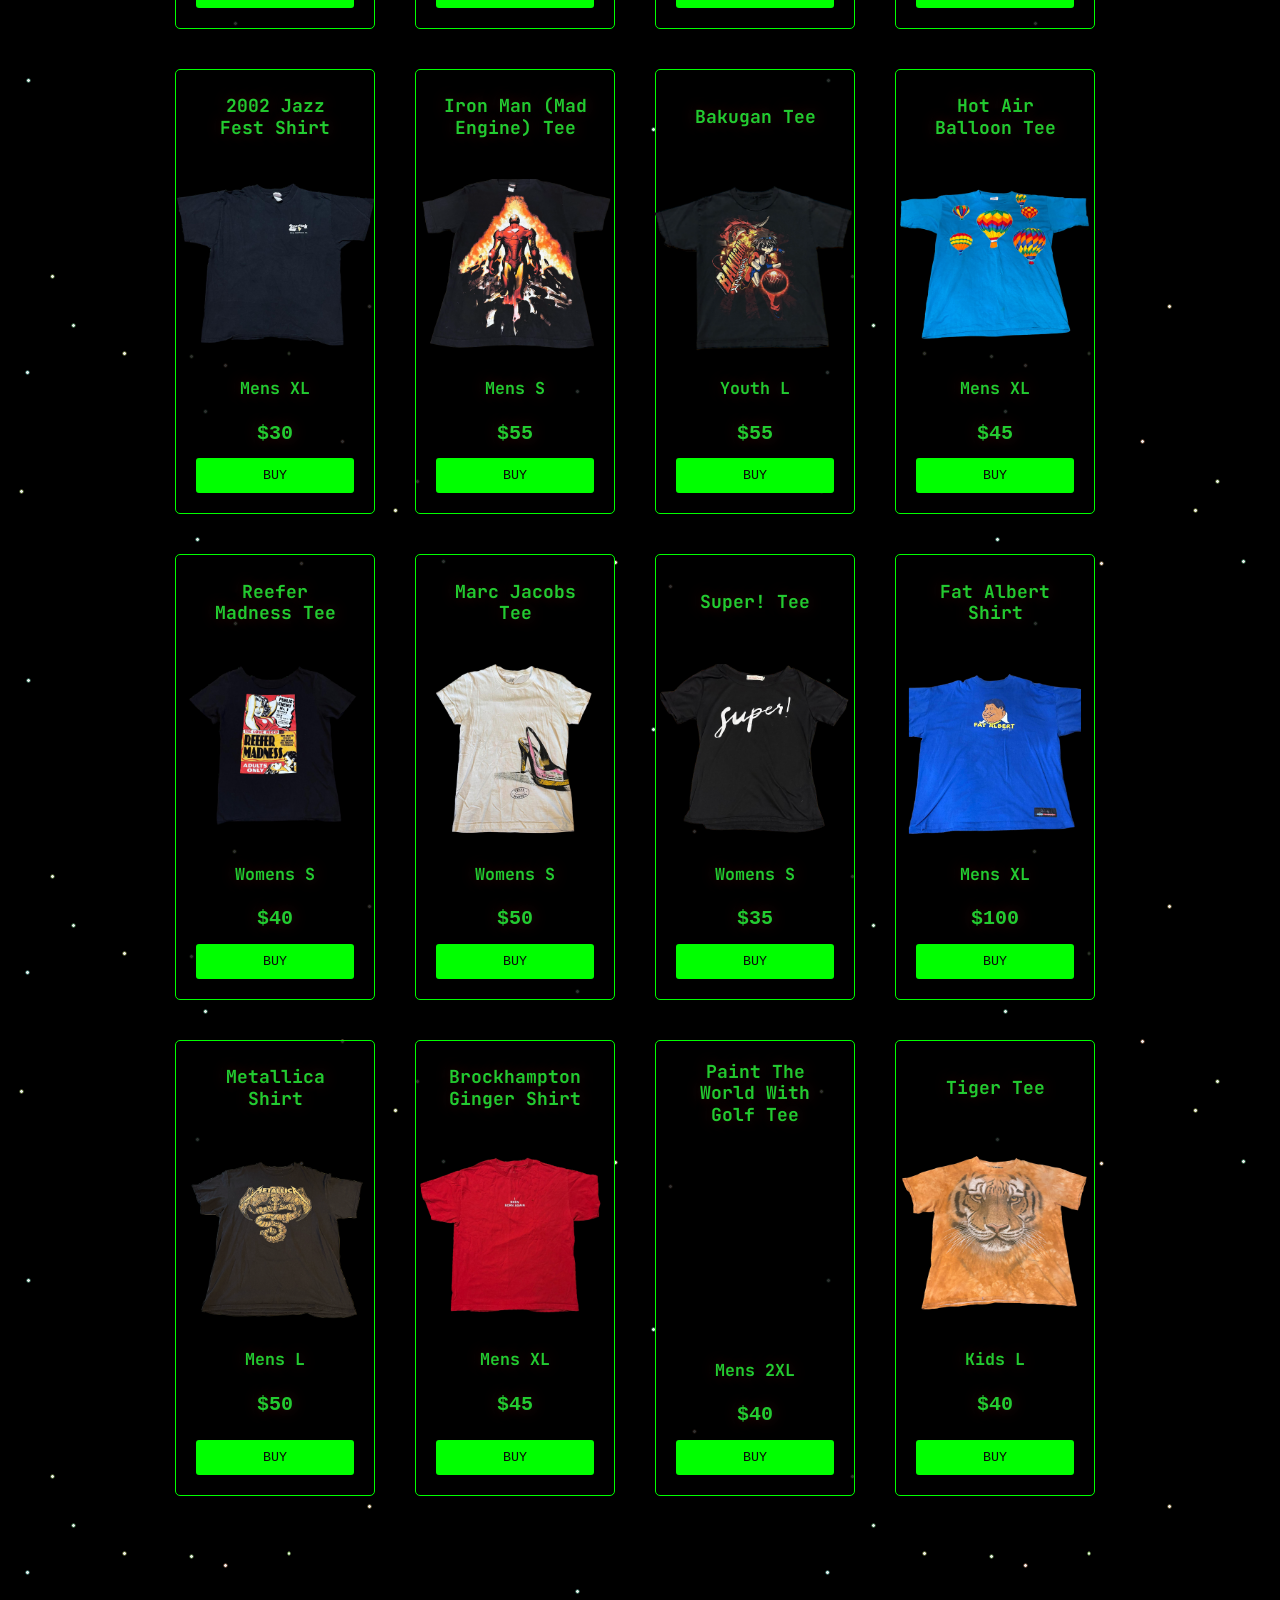
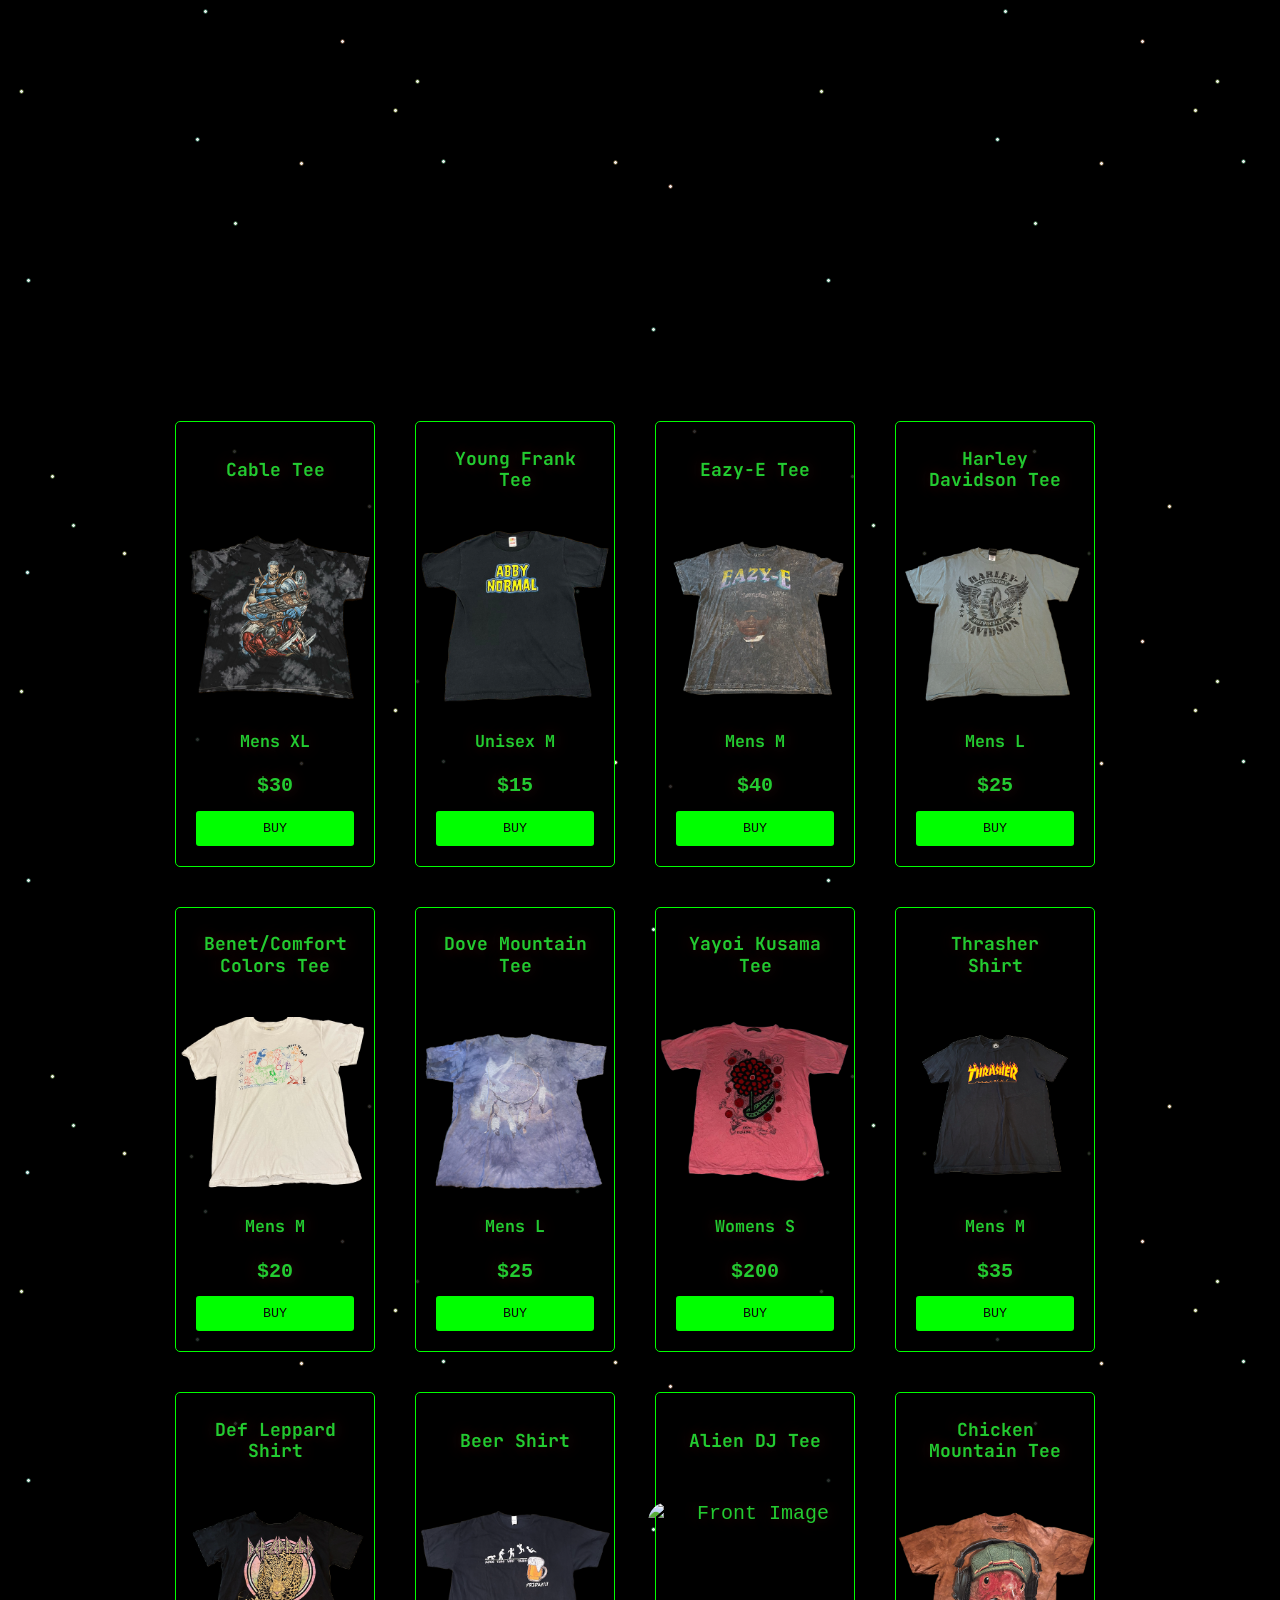
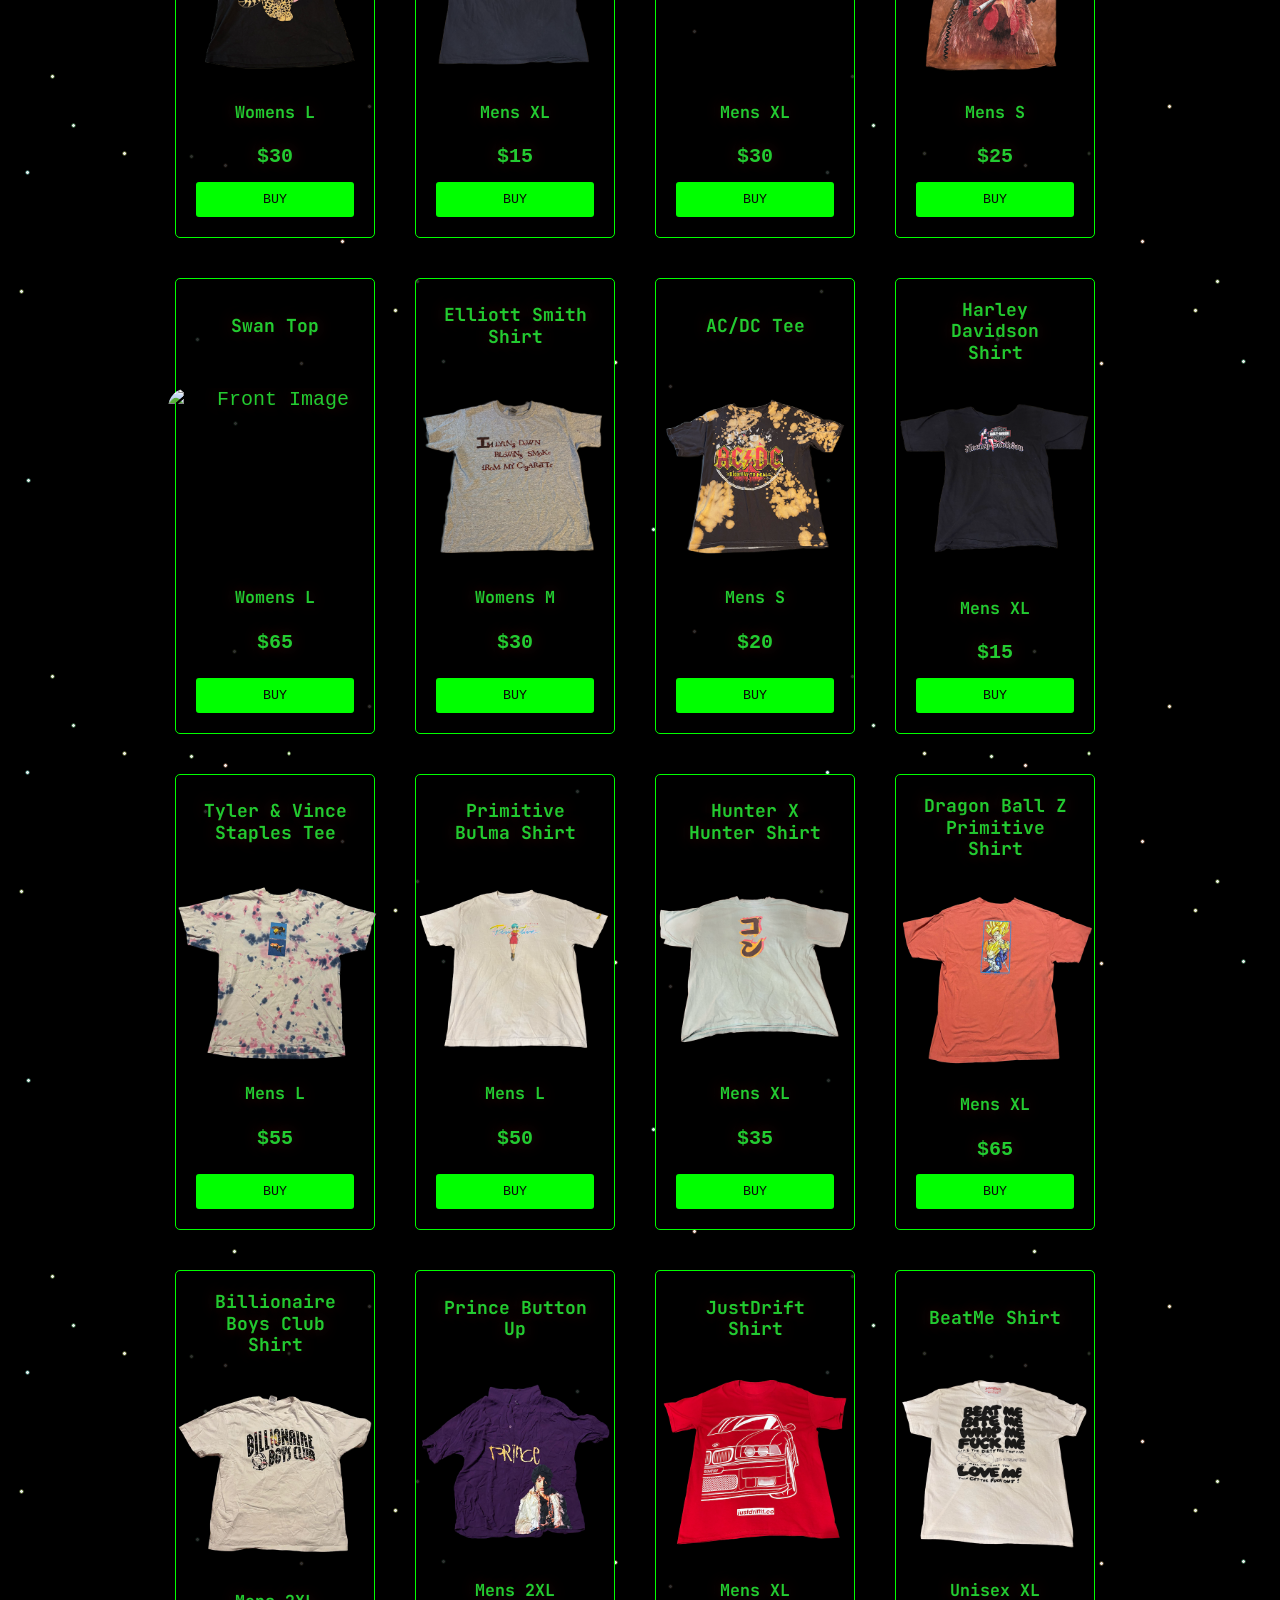
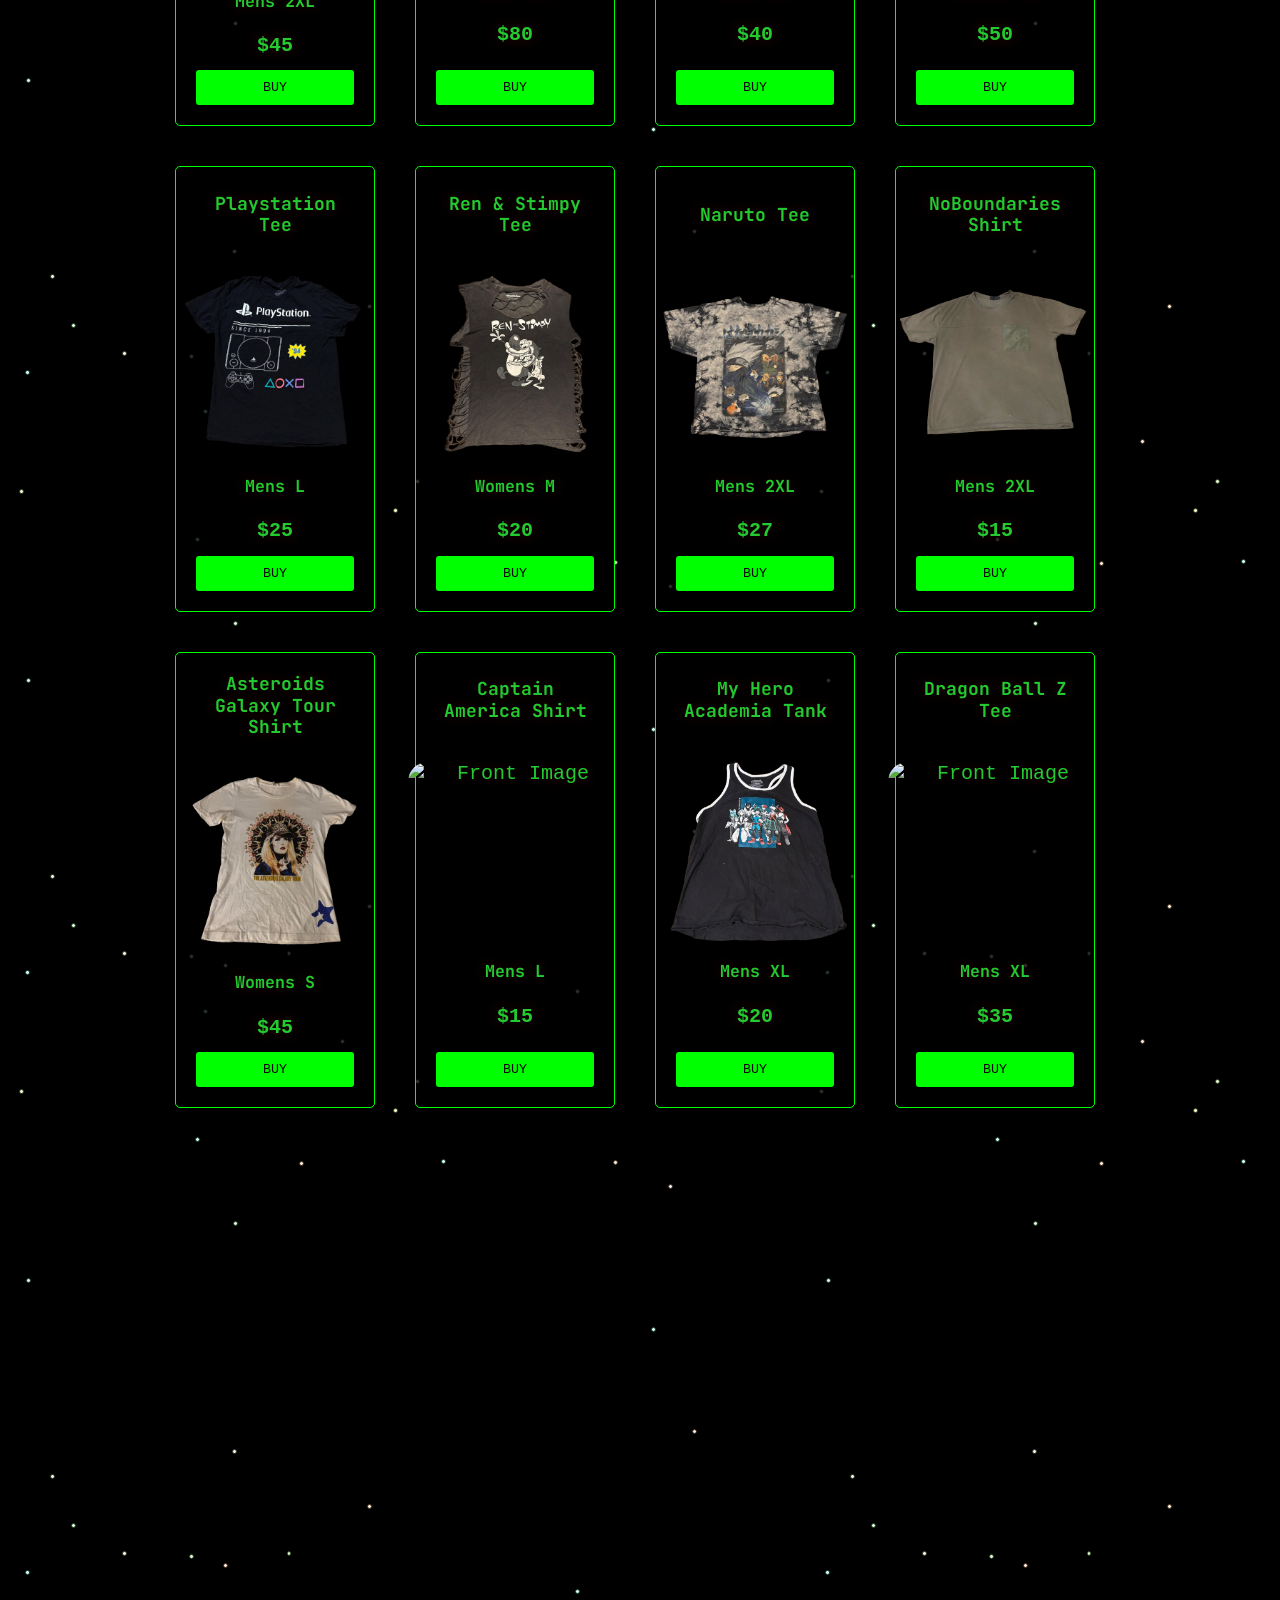
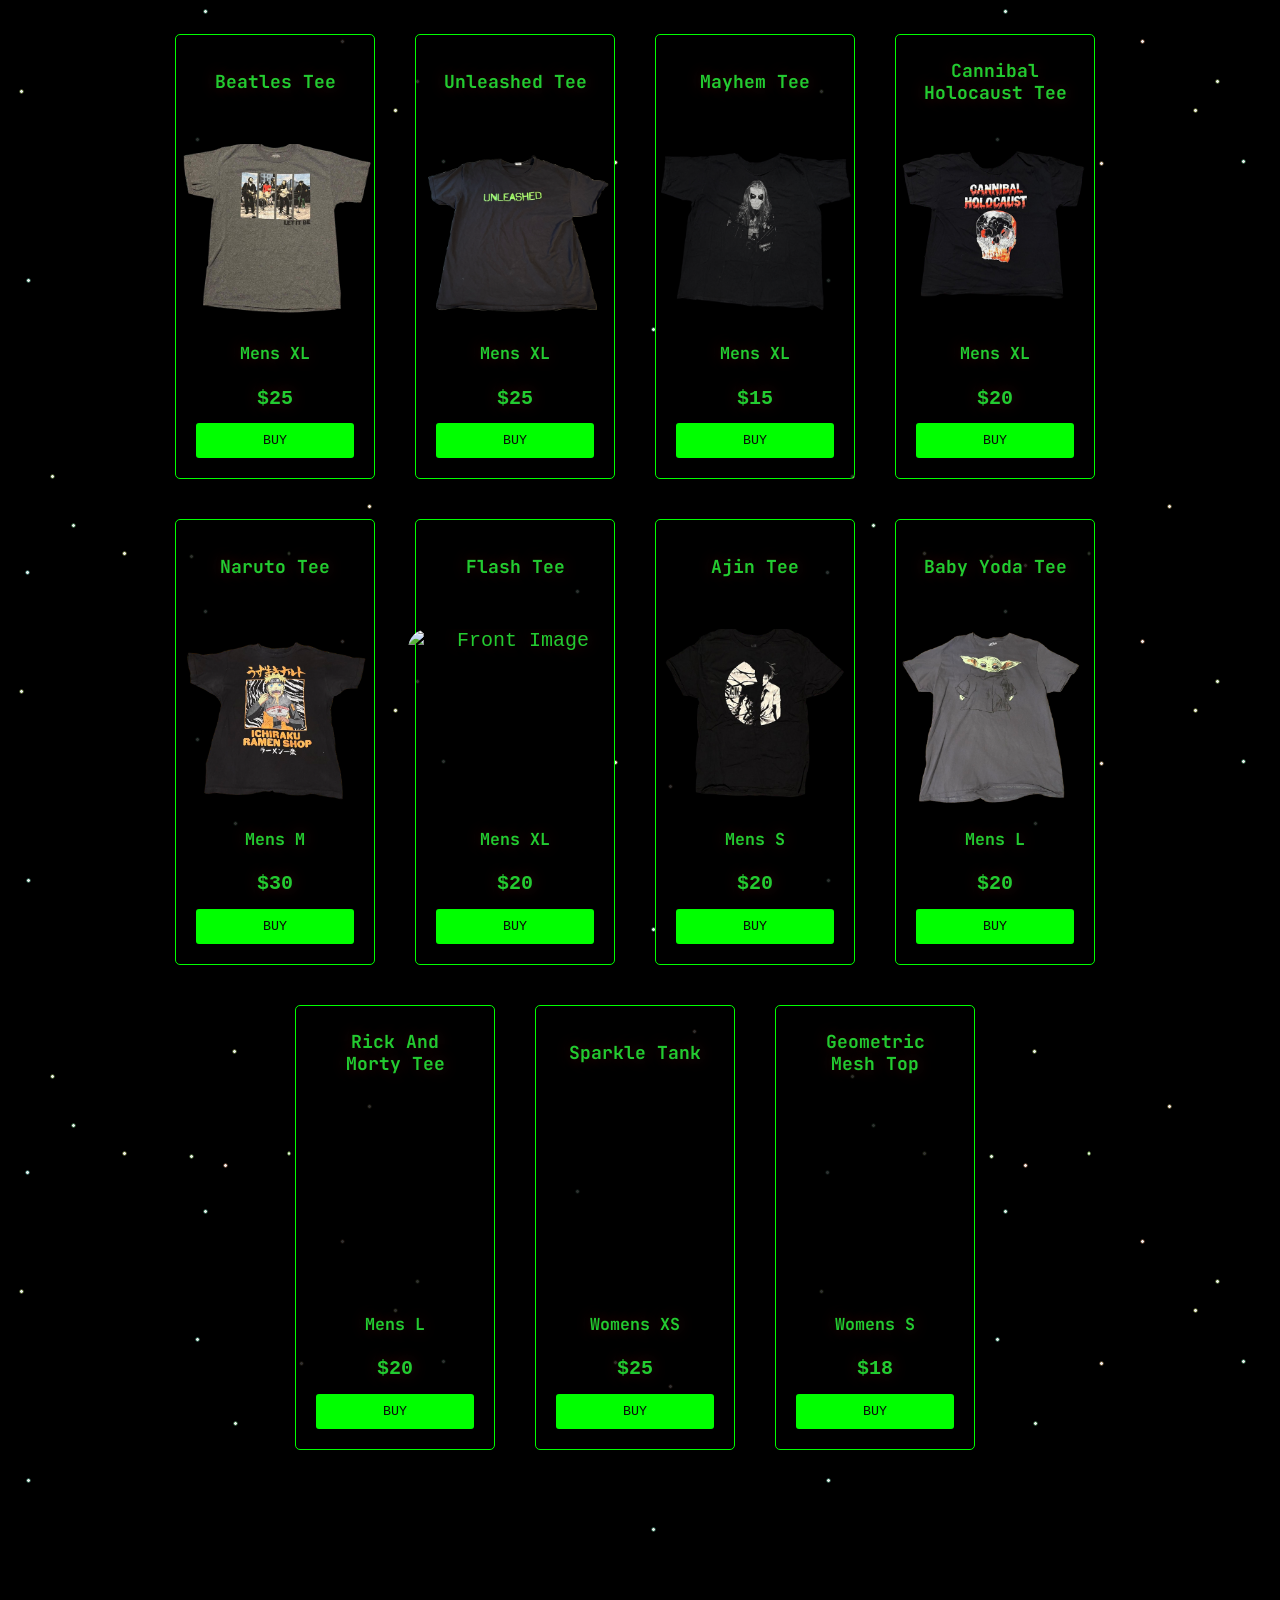
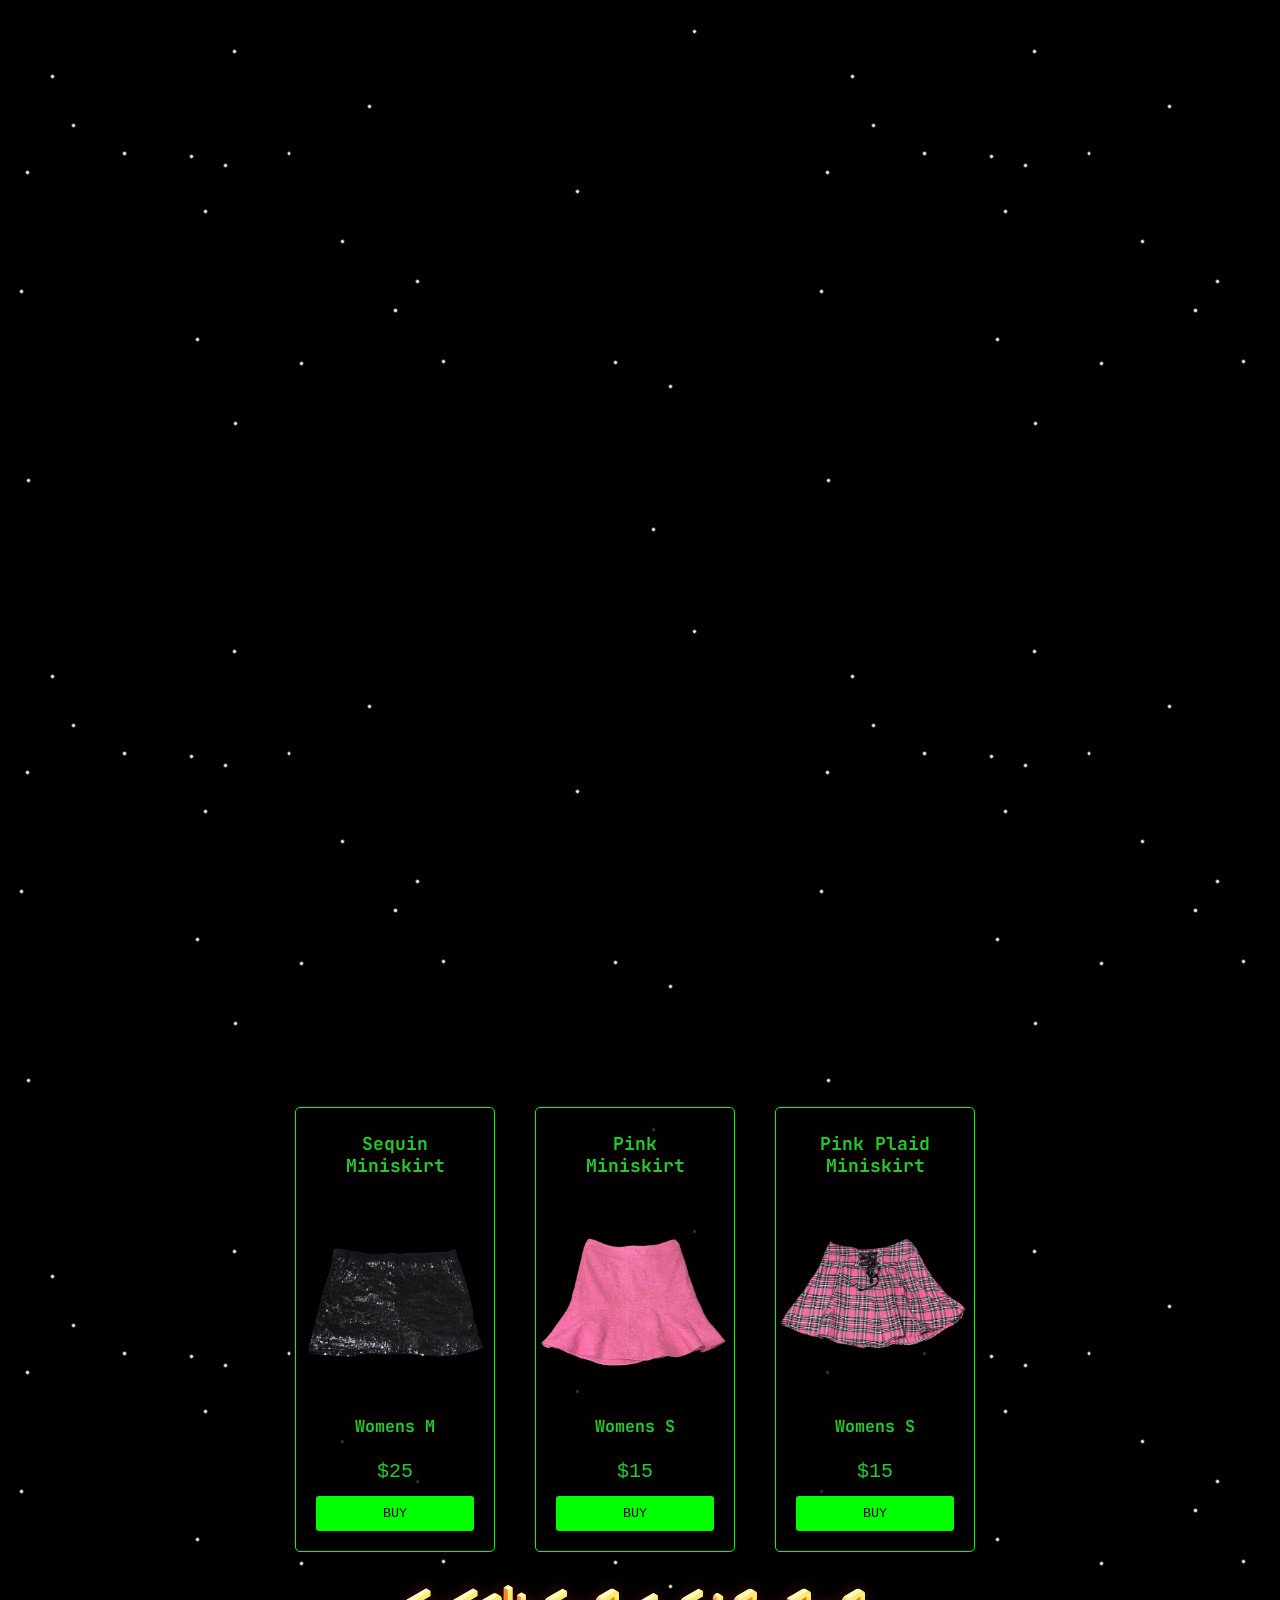
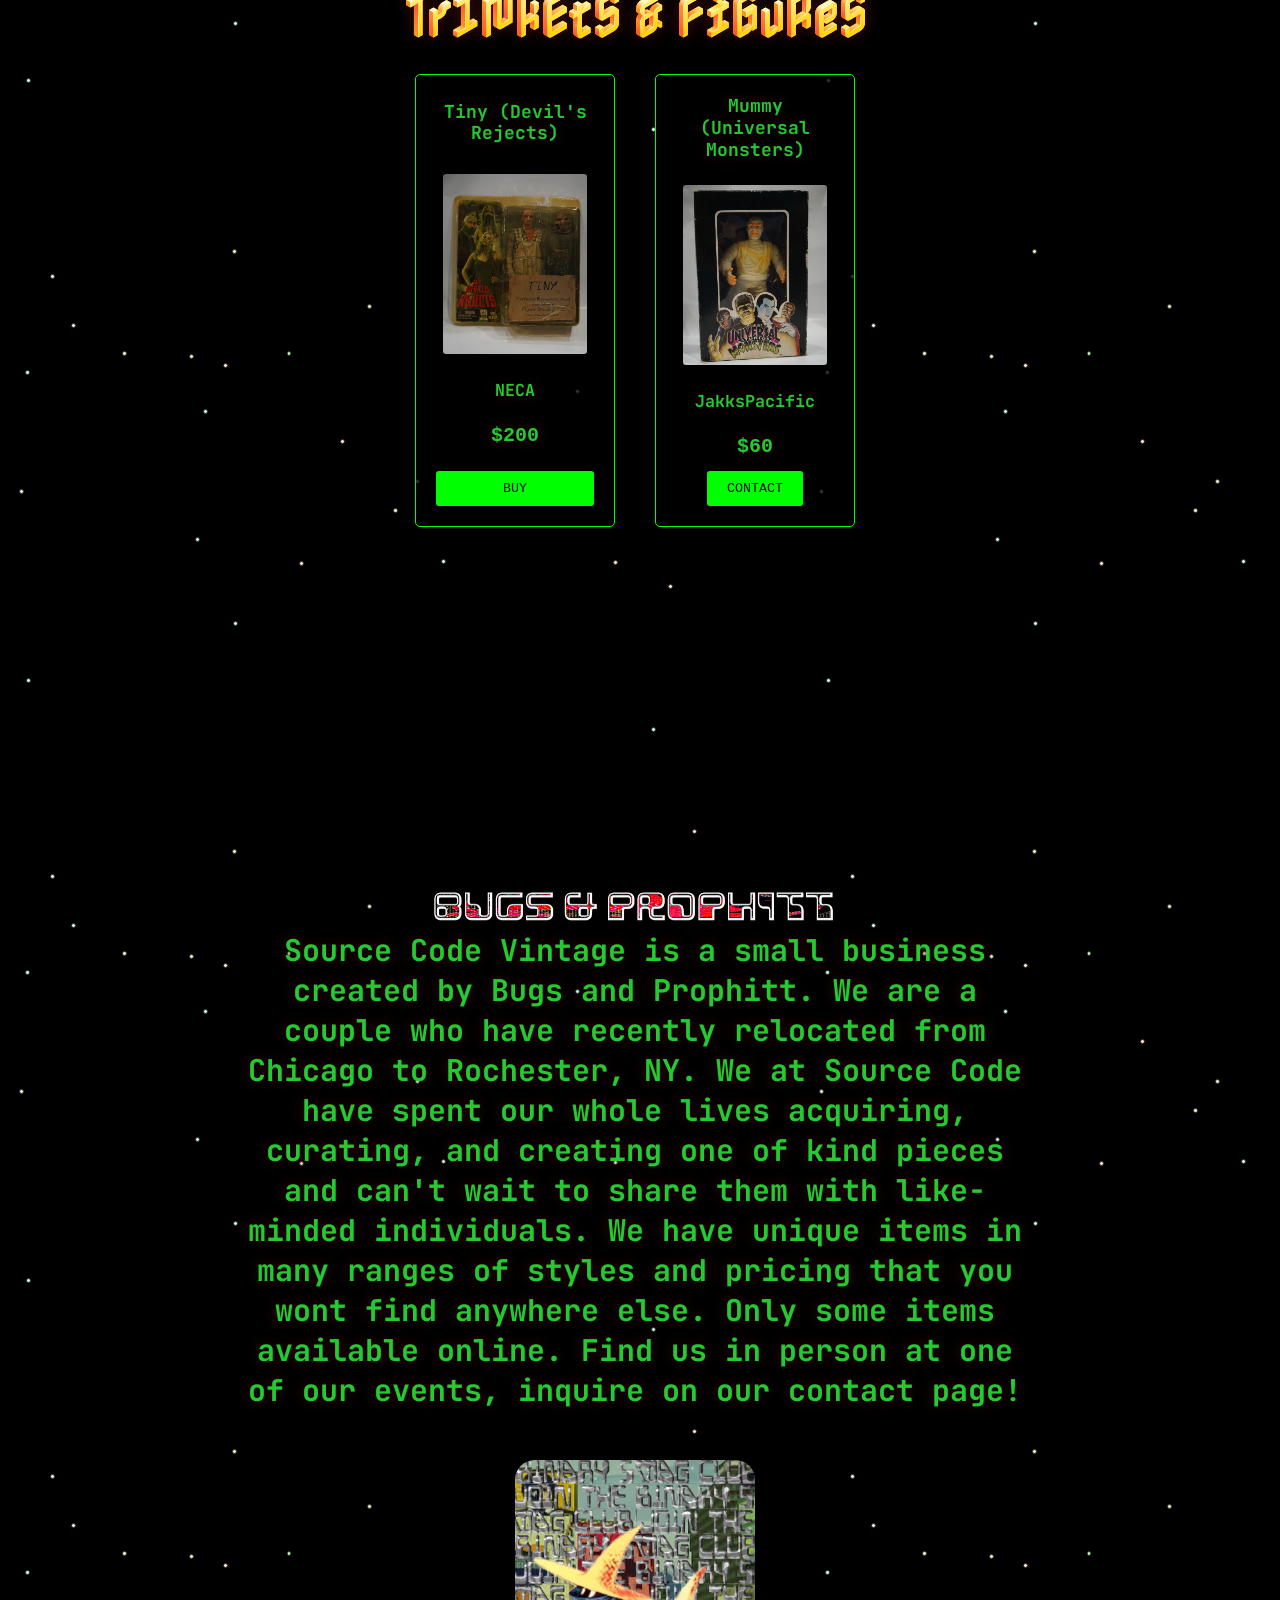
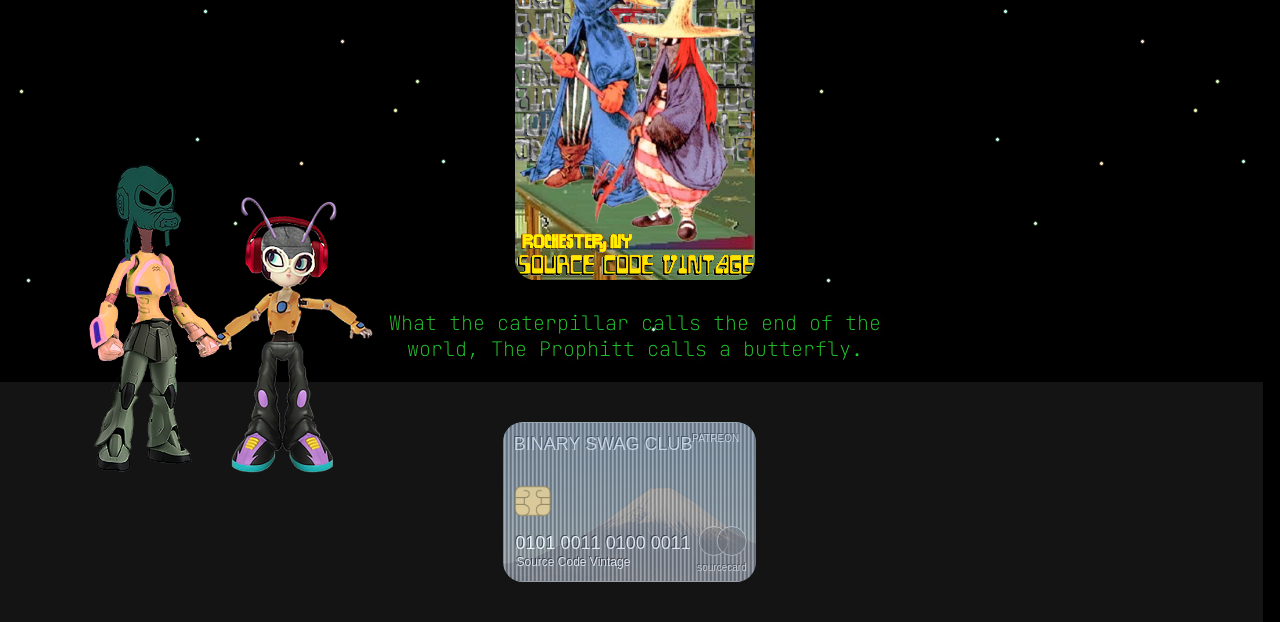
==== commit b339aa75: "update" ====
--- a/index.html
+++ b/index.html
@@ -271,28 +271,6 @@
                         <a href="https://www.depop.com/products/sourqecodevintage-half-evil-333-jersey-with-263c" target="_blank"><button>BUY</button></a>
                     </div>
 
-                    <!-- Jpeg Mafia Shirt -->
-                    <div class="product-card">
-                        <h3>Jpeg Mafia Shirt</h3>
-                        <div class="contact-image-spacerT">
-                            <section id="spinning-image-section">
-                                <div class="cardT-container">
-                                    <div class="cardT">
-                                        <div class="card-face front">
-                                            <img src="imgs/tee.pngs/jpegFront.png" alt="Front Image">
-                                        </div>
-                                        <div class="card-face back">
-                                            <img src="imgs/tee.pngs/jpegBack.png" alt="Back Image">
-                                        </div>
-                                    </div>
-                                </div>
-                            </section>
-                        </div>                      
-                        <h5>Mens XL</h5>
-                        <p><strong>$85</strong></p>
-                        <a href="https://www.depop.com/products/sougcecodevintage-jpeg-mafia-danny-brown-tour-c4cd" target="_blank"><button>BUY</button></a>
-                    </div>
-
                     <!-- Thundercat Shirt -->
                     <div class="product-card"
                         data-grailed="https://www.grailed.com/listings/103561329-other-thundercat-tee">
@@ -470,28 +448,6 @@
                         <h5>Womens S</h5>
                         <p><strong>$50</strong></p>
                         <a href="https://www.depop.com/products/sourcecodevintsge-american-apparel-steve-madden-white-fde5" target="_blank"><button>Buy</button></a>
-                    </div>
-                    
-                    <!-- Rock Layered Top -->
-                    <div class="product-card">
-                        <h3>Rock Layered Top</h3>
-                        <div class="contact-image-spacerT">
-                            <section id="spinning-image-section">
-                                <div class="cardT-container">
-                                    <div class="cardT">
-                                        <div class="card-face front">
-                                            <img src="imgs/tee.pngs/rockFront.png" alt="Front Image">
-                                        </div>
-                                        <div class="card-face back">
-                                            <img src="imgs/tee.pngs/rockBack.png" alt="Back Image">
-                                        </div>
-                                    </div>
-                                </div>
-                            </section>
-                        </div>                        
-                        <h5>Womens S</h5>
-                        <p><strong>$50</strong></p>
-                        <a href="https://www.depop.com/products/sourcecodevintage-black-and-white-layered-tshirt/" target="_blank"><button>Buy</button></a>
                     </div>
 
                     <!-- Super! Tee -->
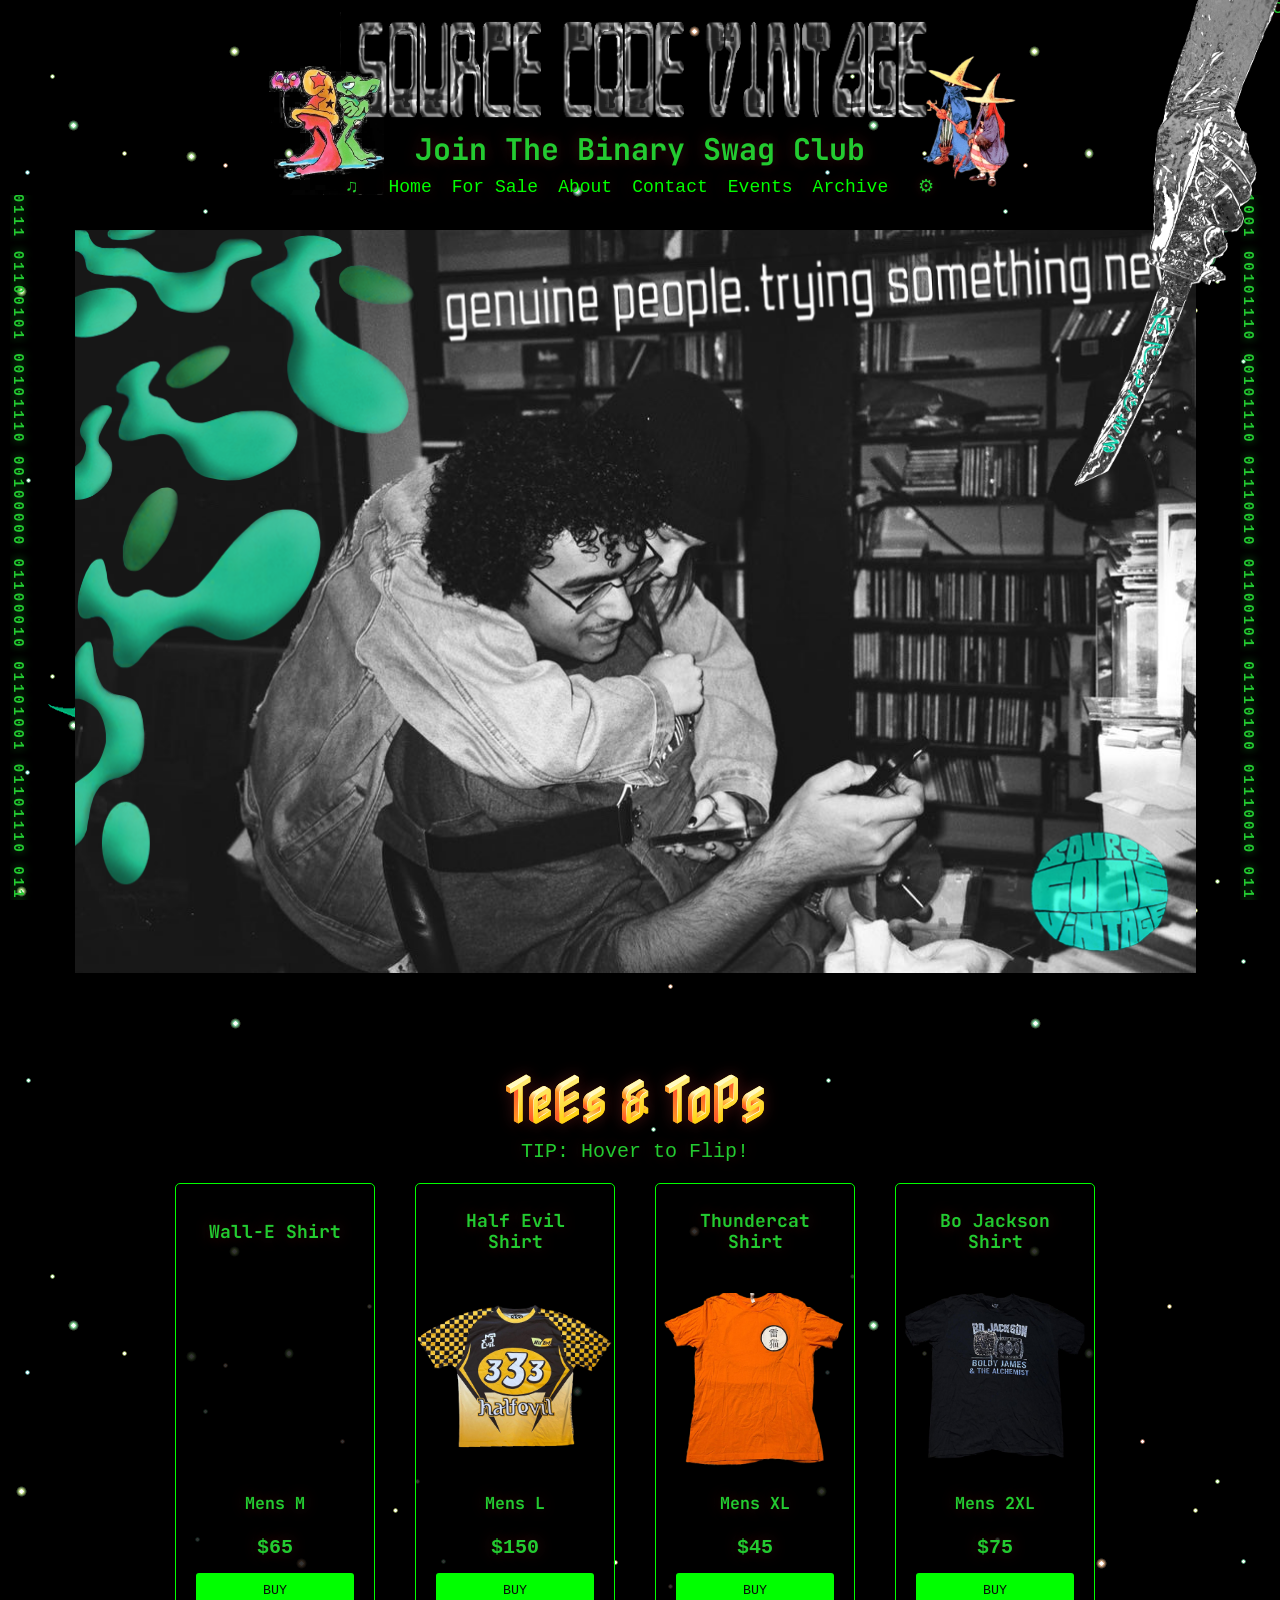
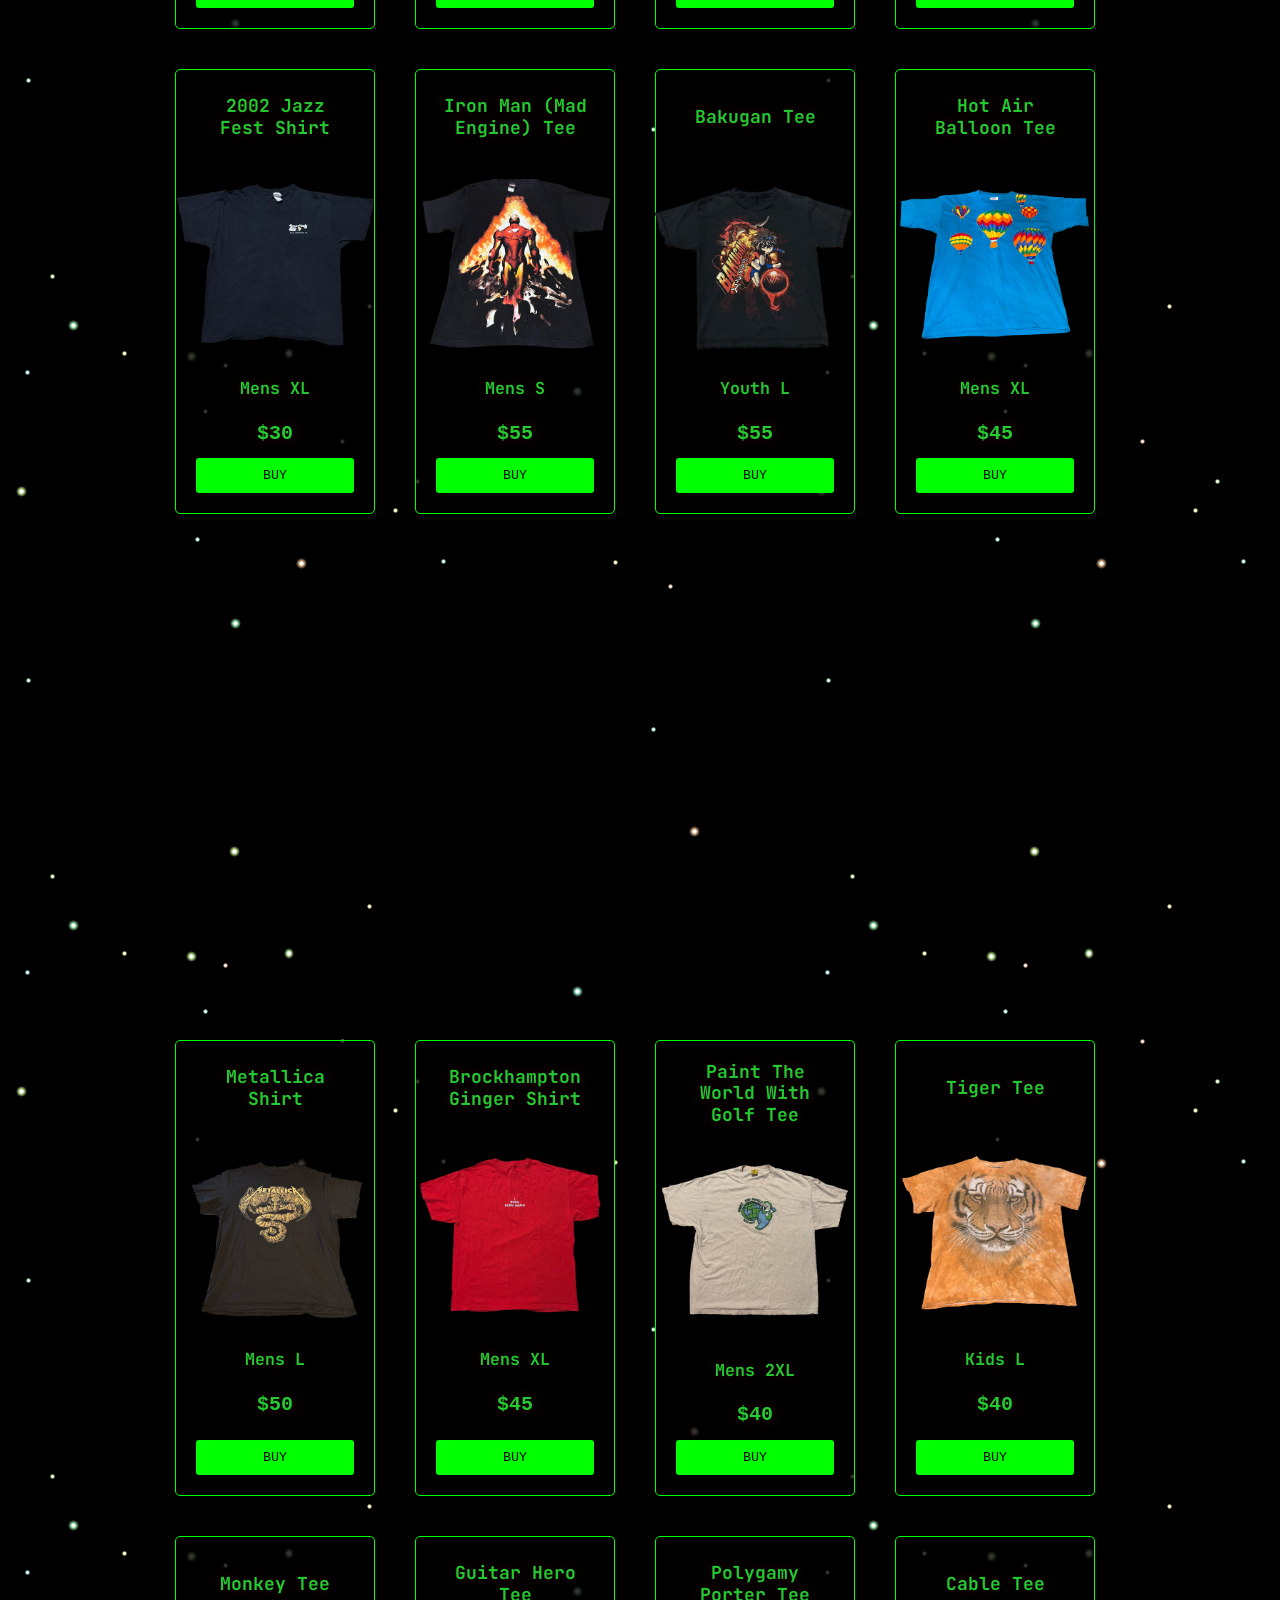
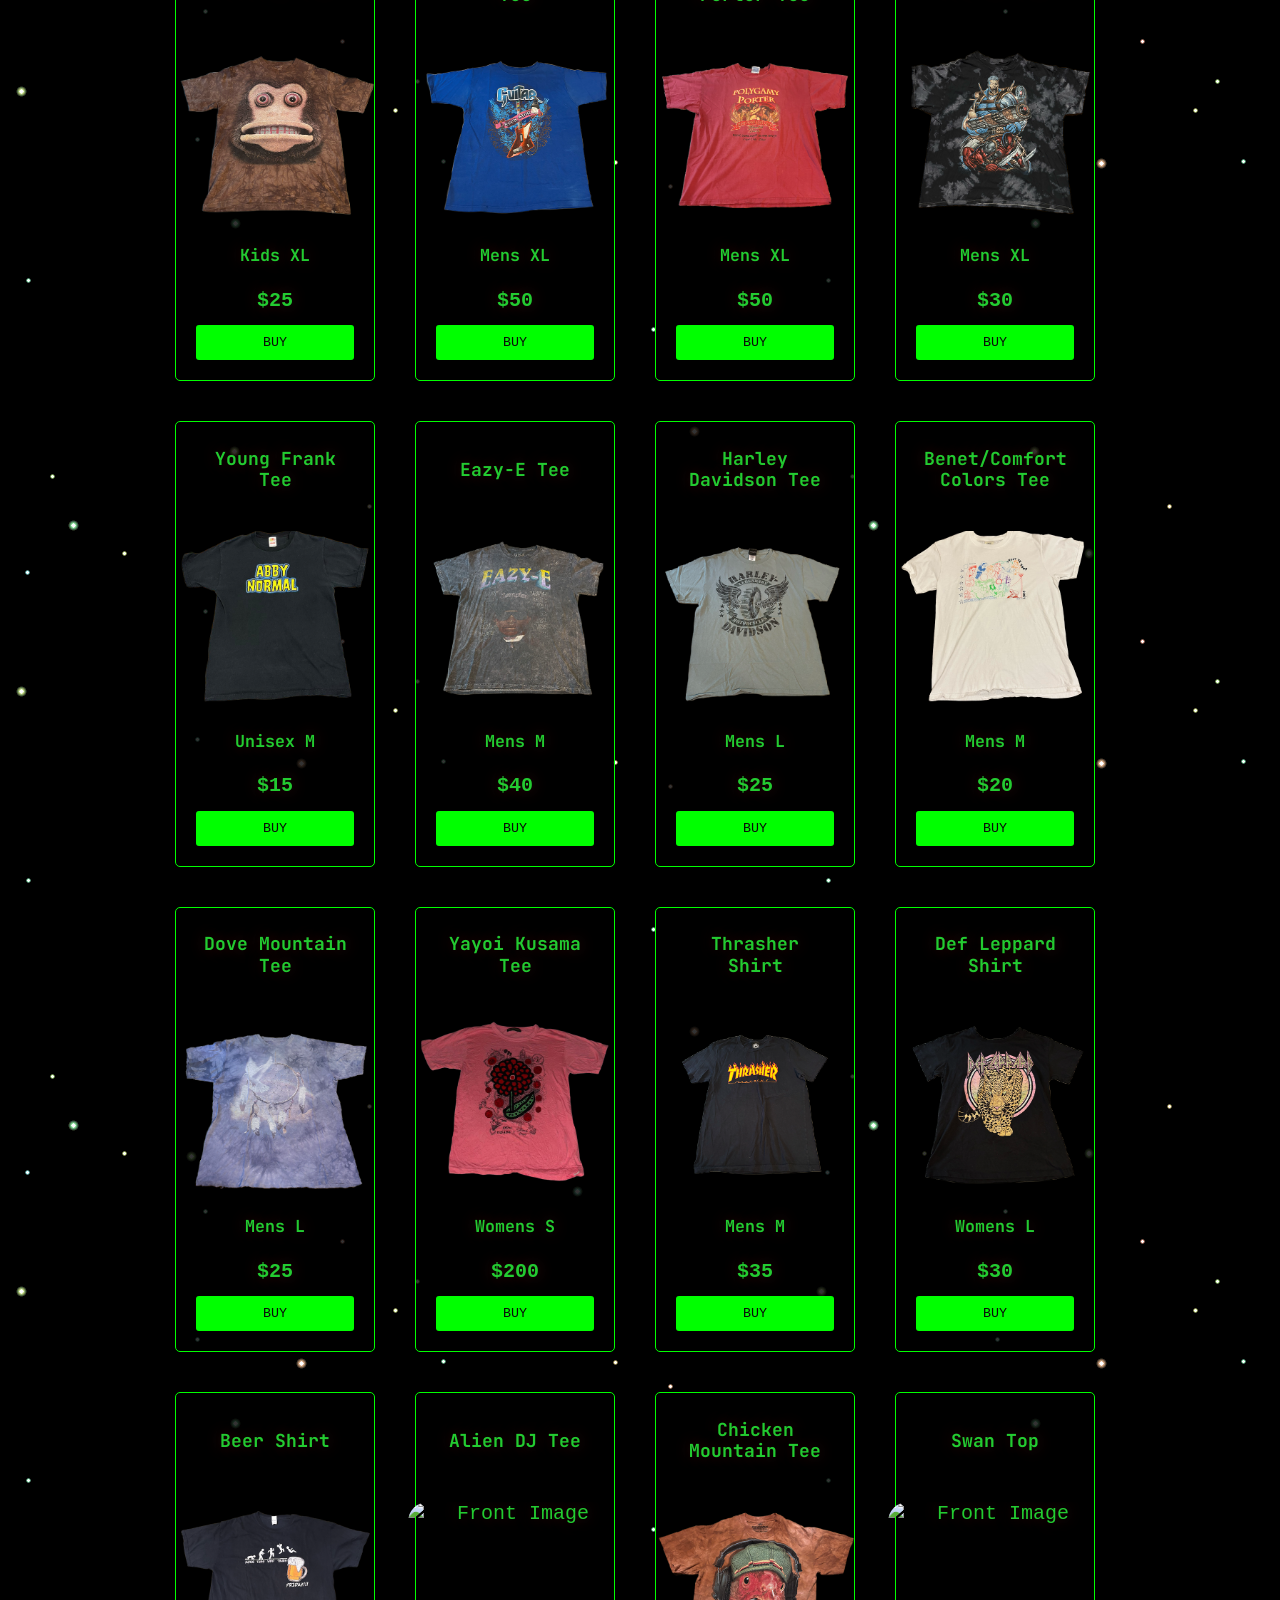
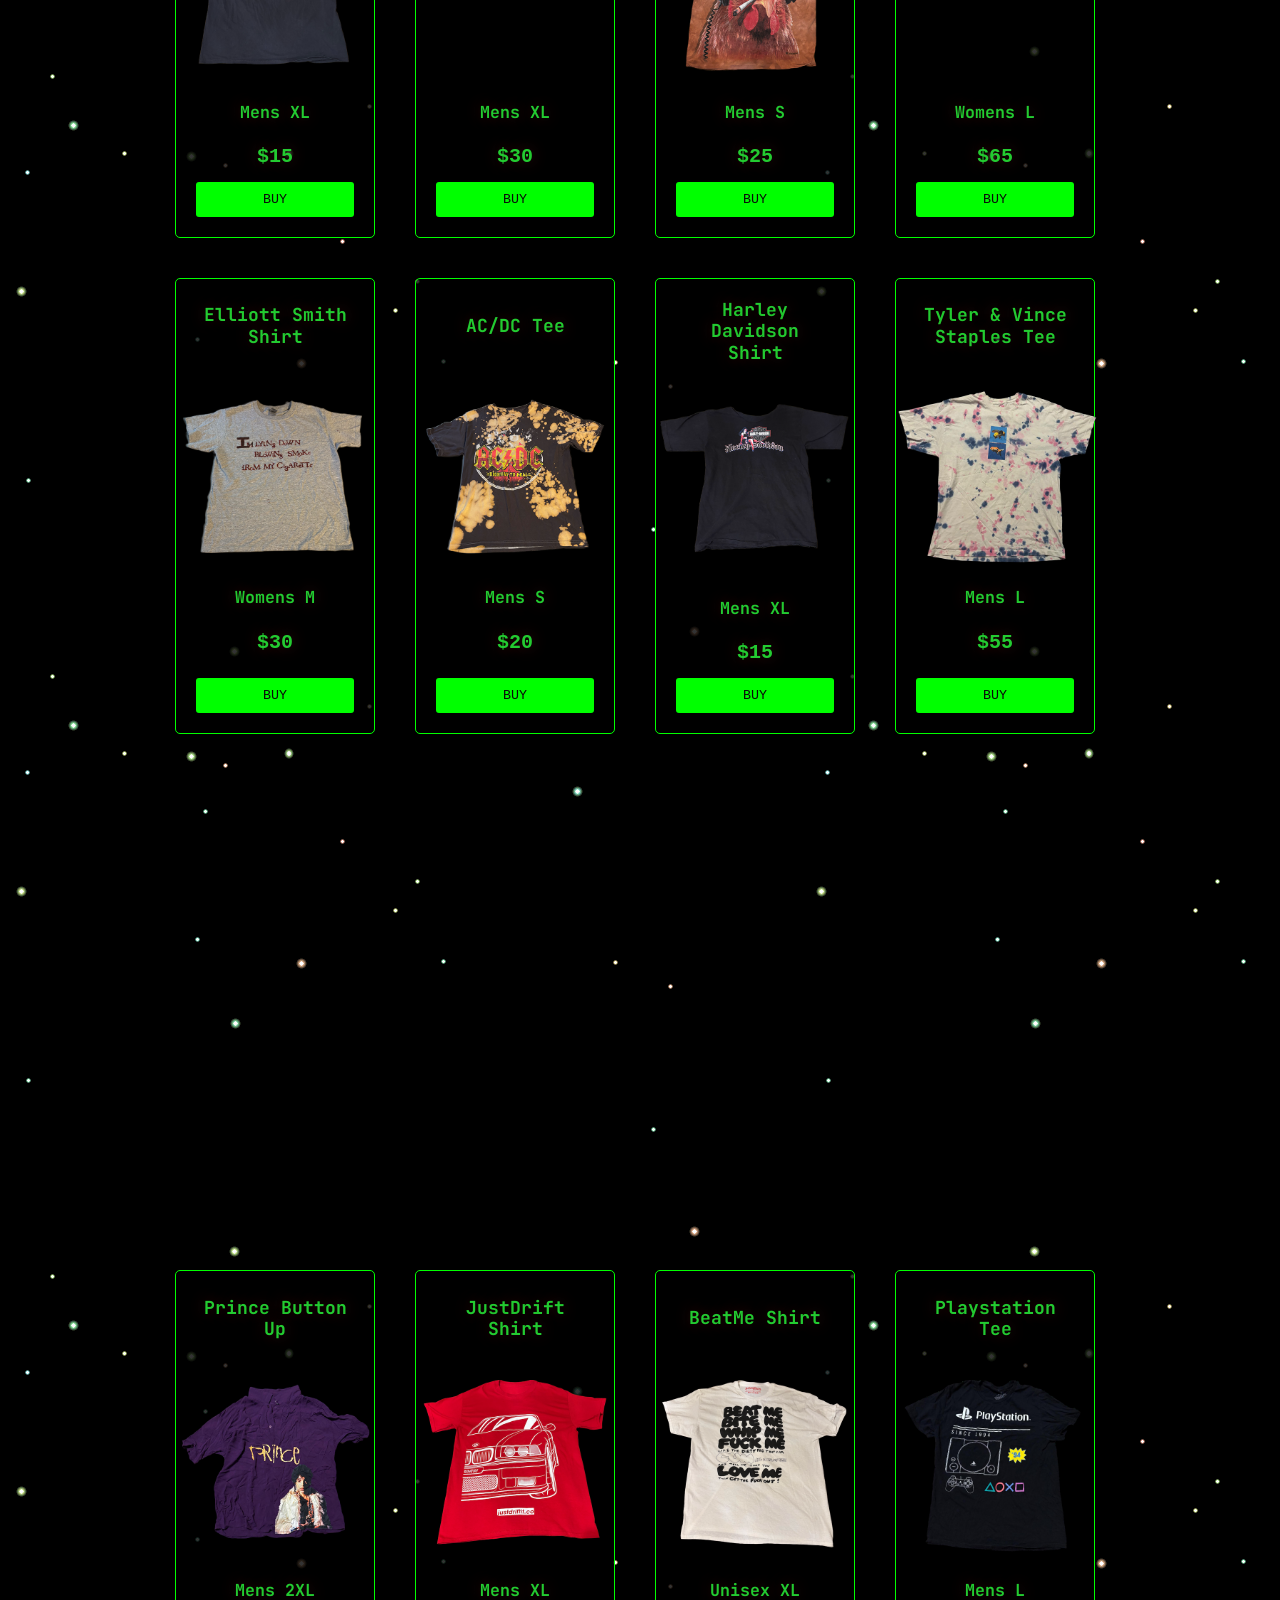
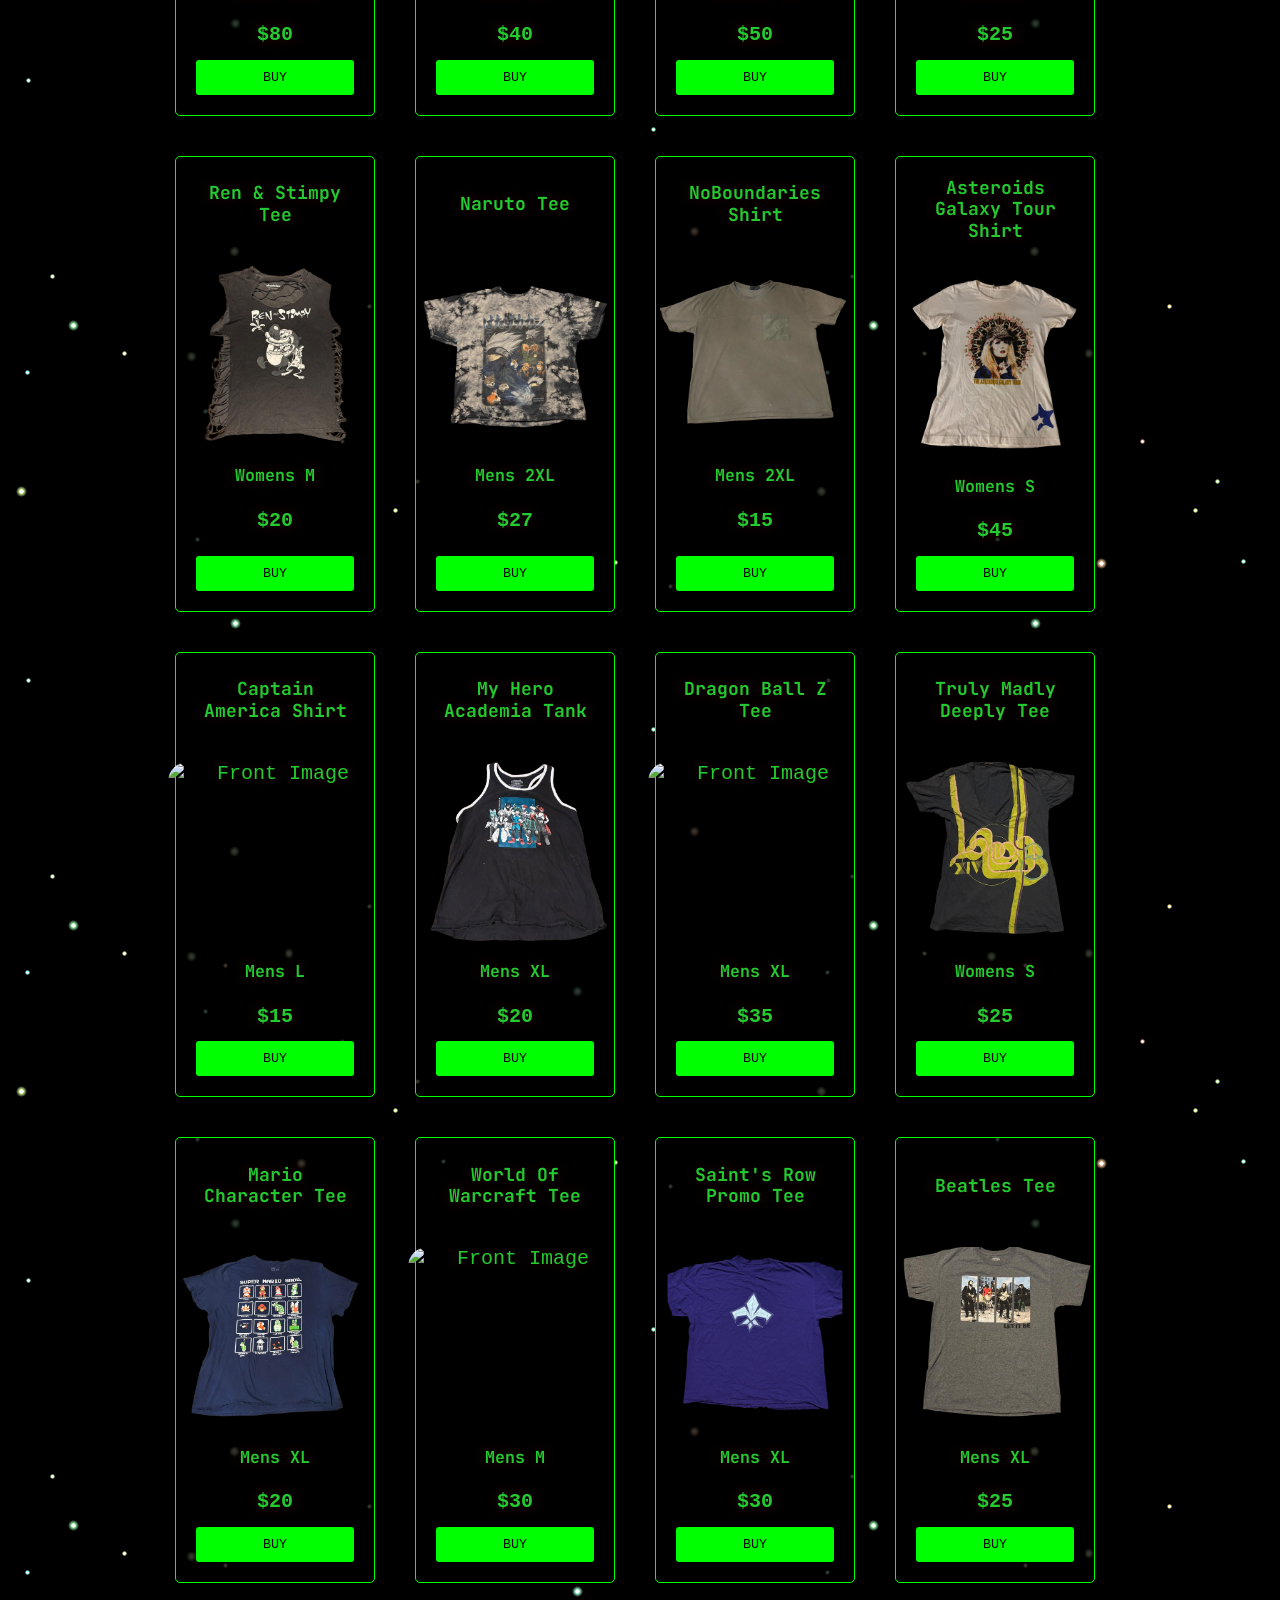
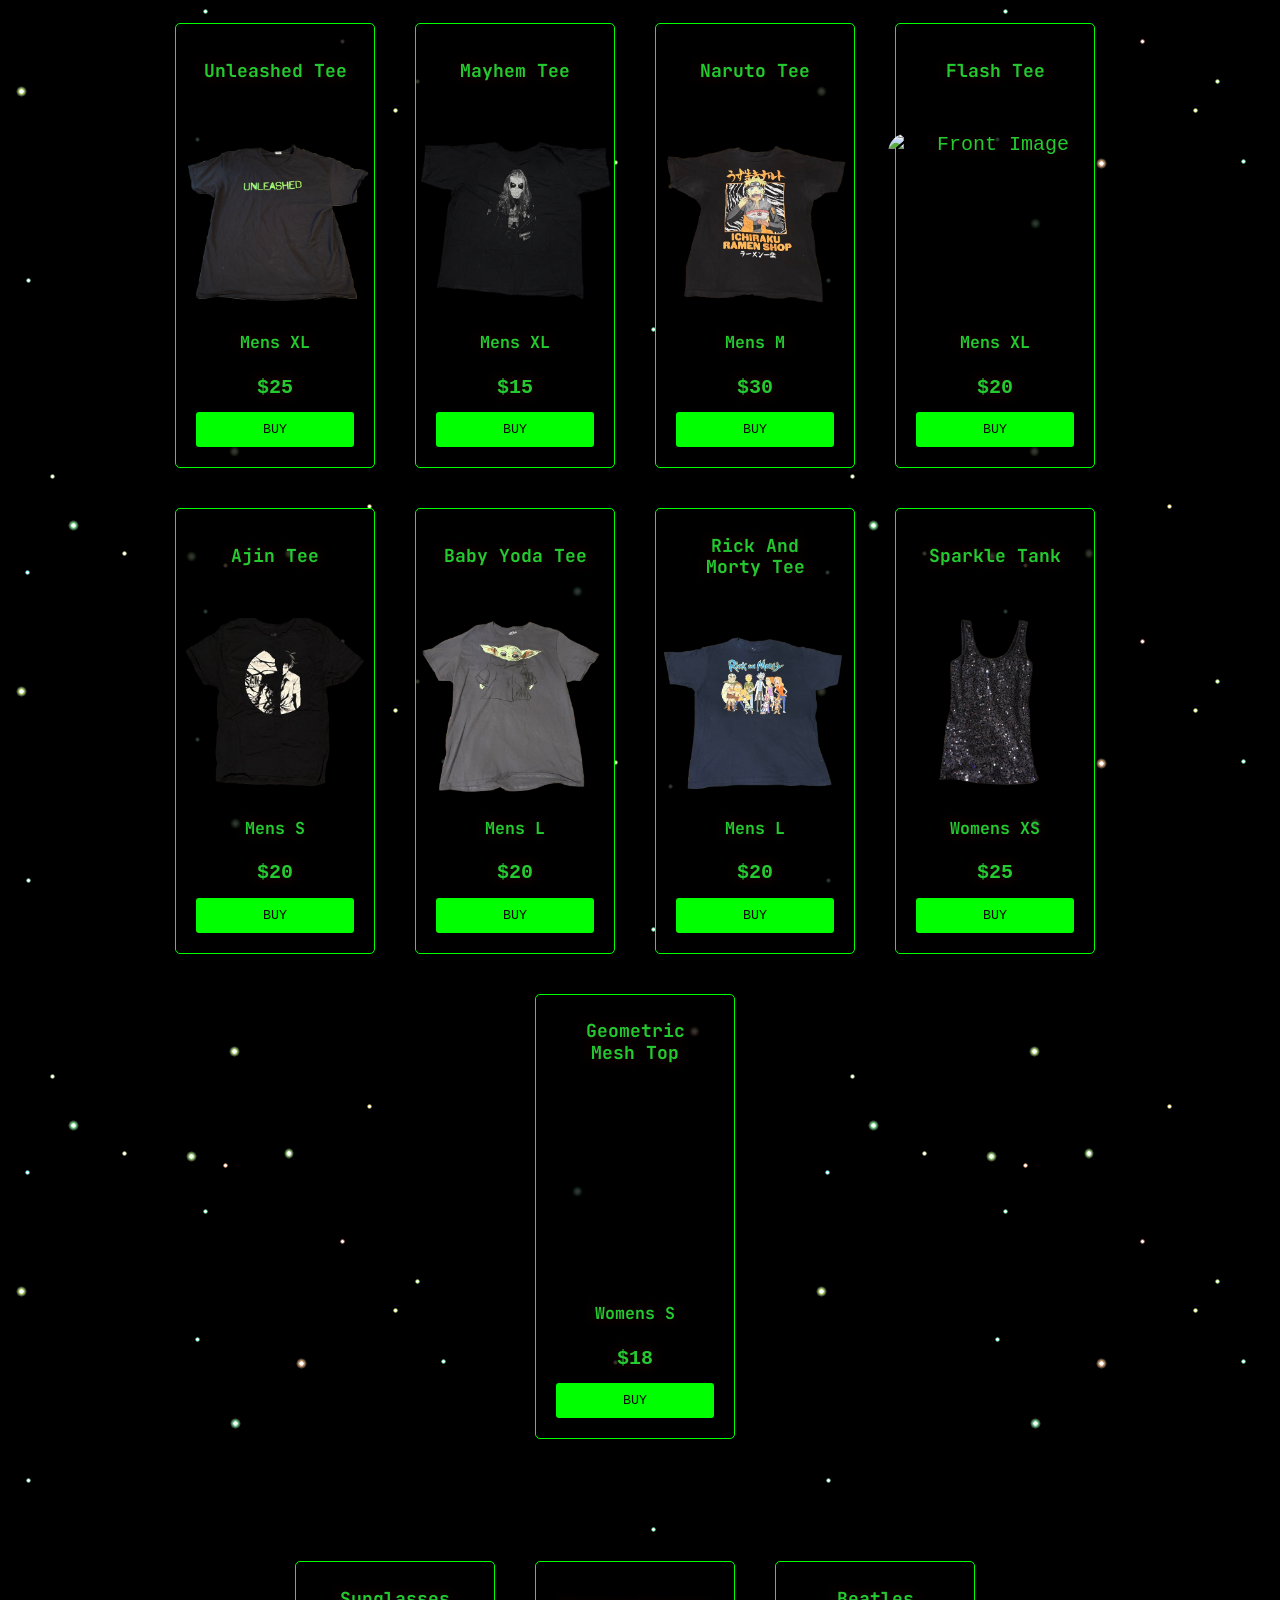
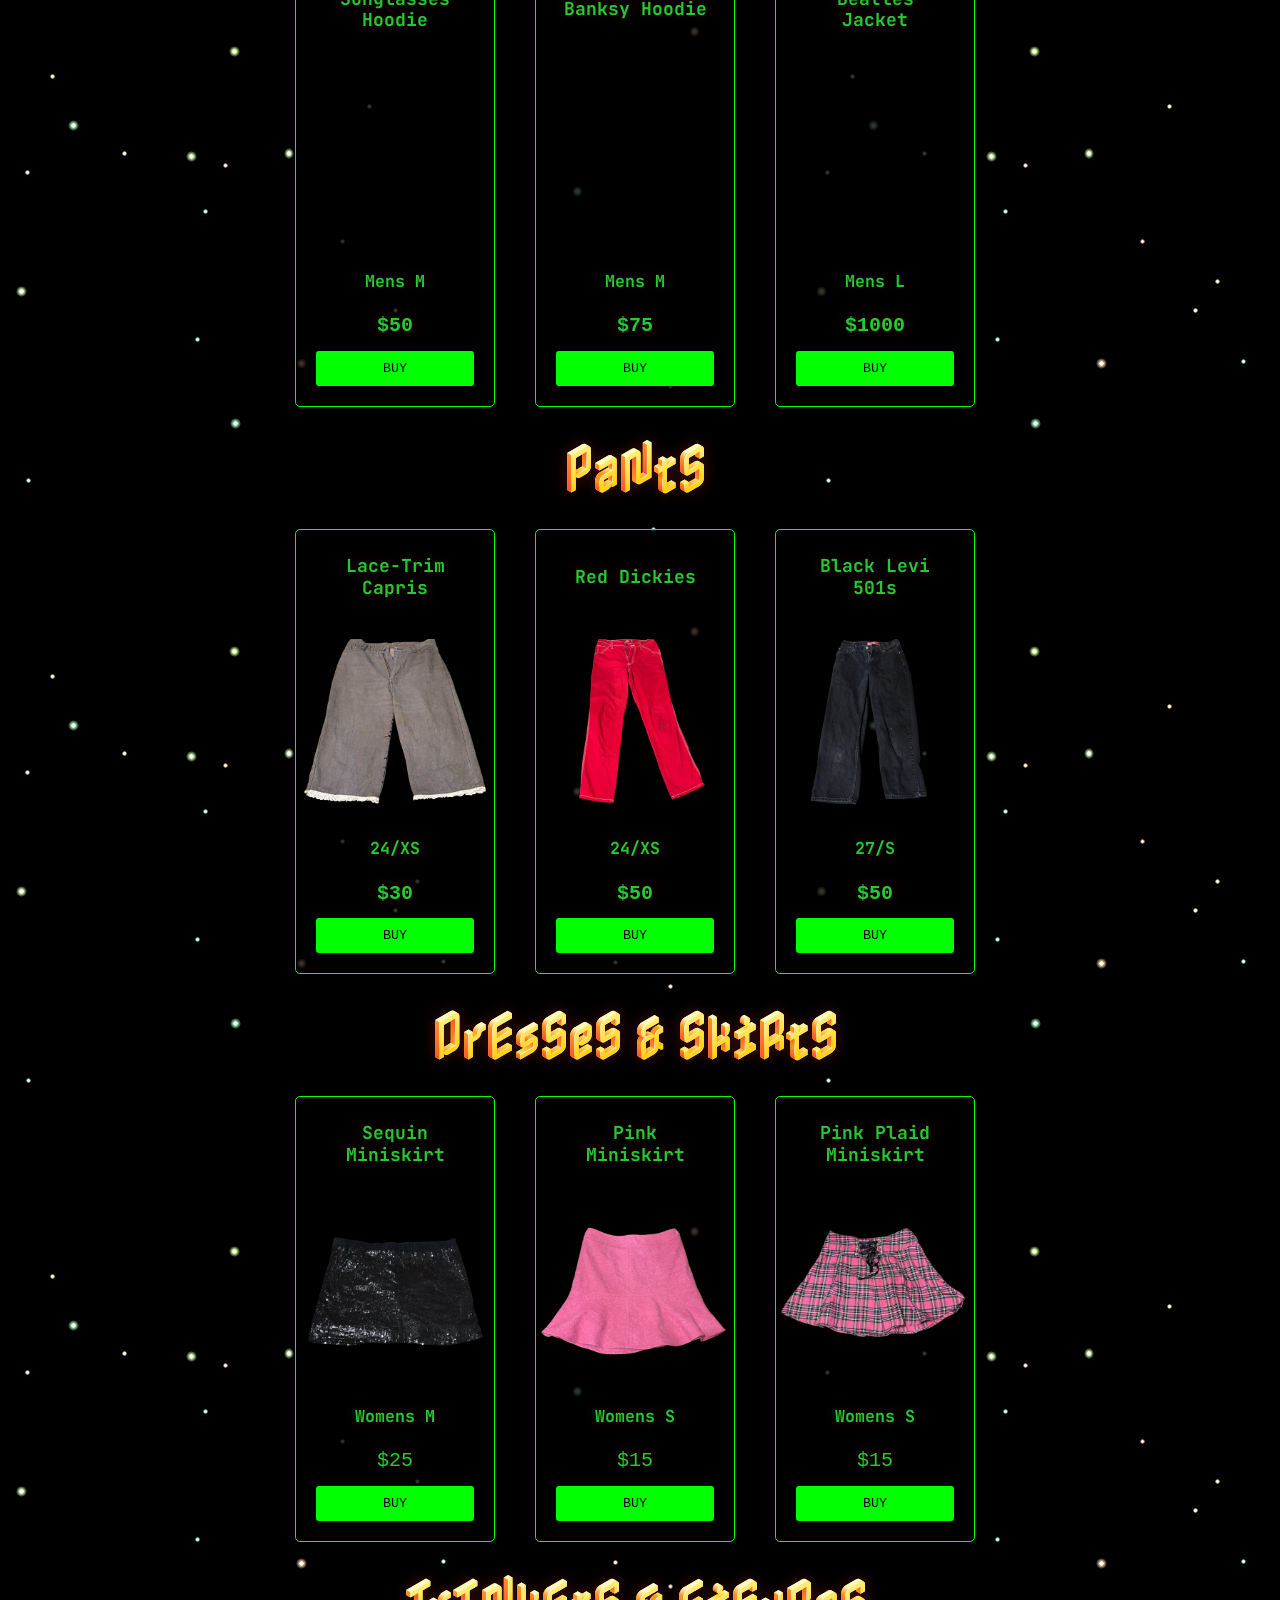
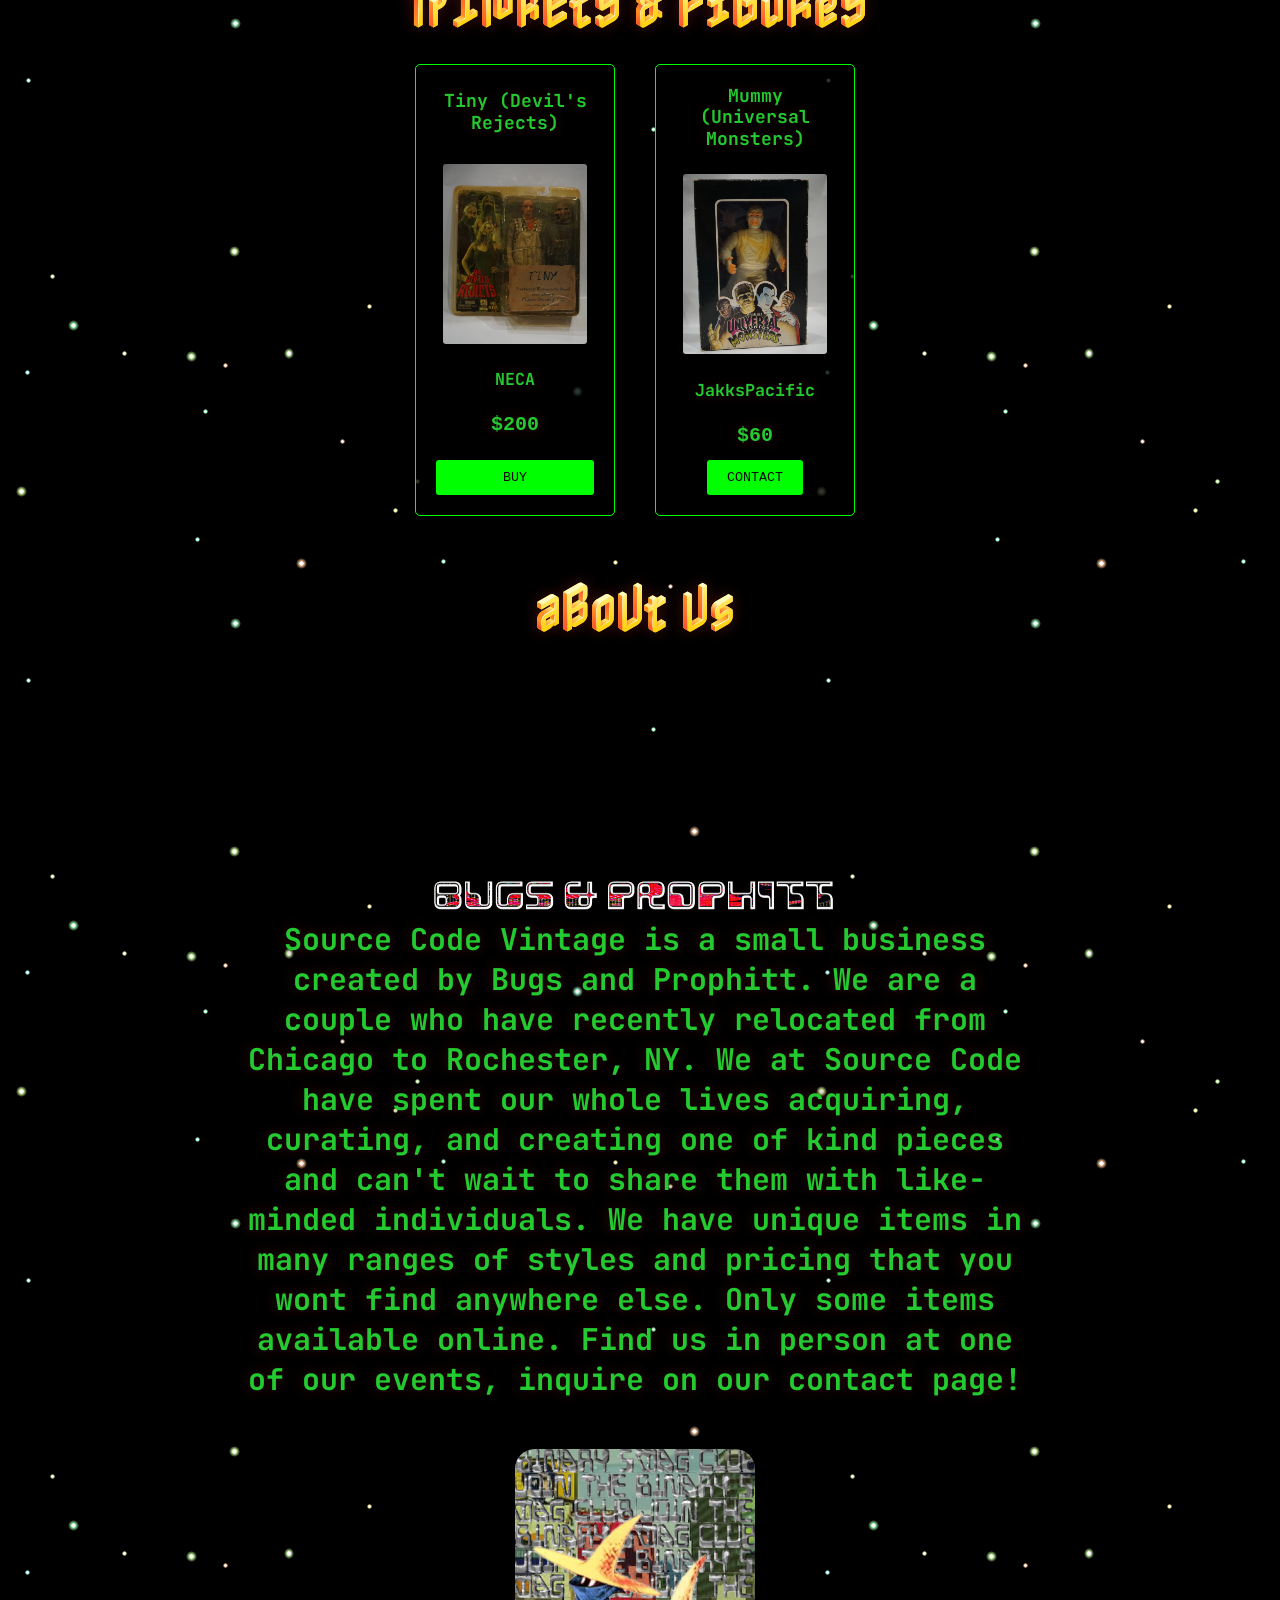
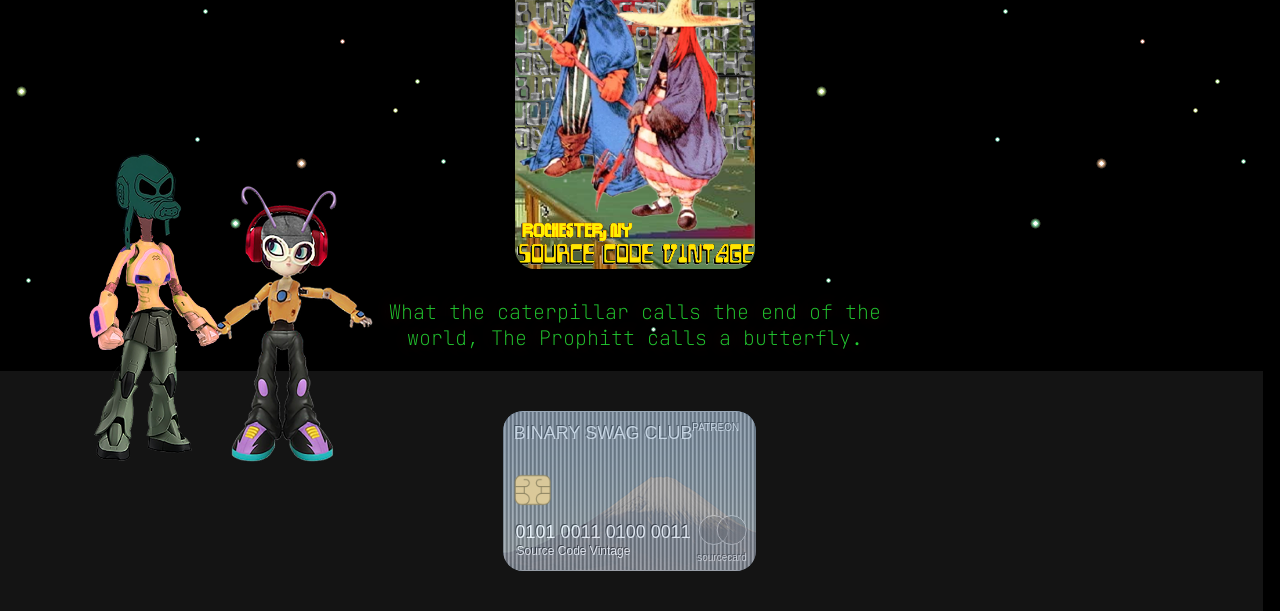
==== commit 0831249a: "update" ====
--- a/index.html
+++ b/index.html
@@ -658,28 +658,6 @@
                         <p><strong>$50</strong></p>
                         <a href="https://www.depop.com/products/sohrcecodevintage-polygamy-porter-vintage-red-tshirt-0d6a" target="_blank"><button>Buy</button></a>
                     </div>
-                    
-                    <!-- Wrestlemania Tee -->
-                    <div class="product-card">
-                        <h3>Wrestlemania Tee</h3>
-                        <div class="contact-image-spacerT">
-                            <section id="spinning-image-section">
-                                <div class="cardT-container">
-                                    <div class="cardT">
-                                        <div class="card-face front">
-                                            <img src="imgs/tee.pngs/wrestleFront.png" alt="Front Image">
-                                        </div>
-                                        <div class="card-face back">
-                                            <img src="imgs/tee.pngs/wrestleBack.png" alt="Back Image">
-                                        </div>
-                                    </div>
-                                </div>
-                            </section>
-                        </div>                        
-                        <h5>Womens L</h5>
-                        <p><strong>$30</strong></p>
-                        <a href="https://www.depop.com/products/sourcecodevintage-wrestlemania-iv-4-official-merch/" target="_blank"><button>Buy</button></a>
-                    </div>
 
                     <!-- Cable Mad Engine Tee -->
                     <div class="product-card">
@@ -1590,28 +1568,6 @@
                         <h5>Mens XL</h5>
                         <p><strong>$15</strong></p>
                         <a href="https://www.depop.com/products/sourcekodevintage-black-mayhem-graphic-tee-with-82f8" target="_blank"><button>Buy</button></a>
-                    </div>
-
-                    <!-- Cannibal Holocaust Tee -->
-                    <div class="product-card">
-                        <h3>Cannibal Holocaust Tee</h3>
-                        <div class="contact-image-spacerT">
-                            <section id="spinning-image-section">
-                                <div class="cardT-container">
-                                    <div class="cardT">
-                                        <div class="card-face front">
-                                            <img src="imgs/tee.pngs/cannibalFront.png" alt="Front Image">
-                                        </div>
-                                        <div class="card-face back">
-                                            <img src="imgs/tee.pngs/cannibalBack.png" alt="Back Image">
-                                        </div>
-                                    </div>
-                                </div>
-                            </section>
-                        </div>
-                        <h5>Mens XL</h5>
-                        <p><strong>$20</strong></p>
-                        <a href="https://www.depop.com/products/sourcecodetintage-cannibal-holocaust-black-t-shirt-with-3d55/" target="_blank"><button>Buy</button></a>
                     </div>
 
                     <!-- Naruto Tee -->
